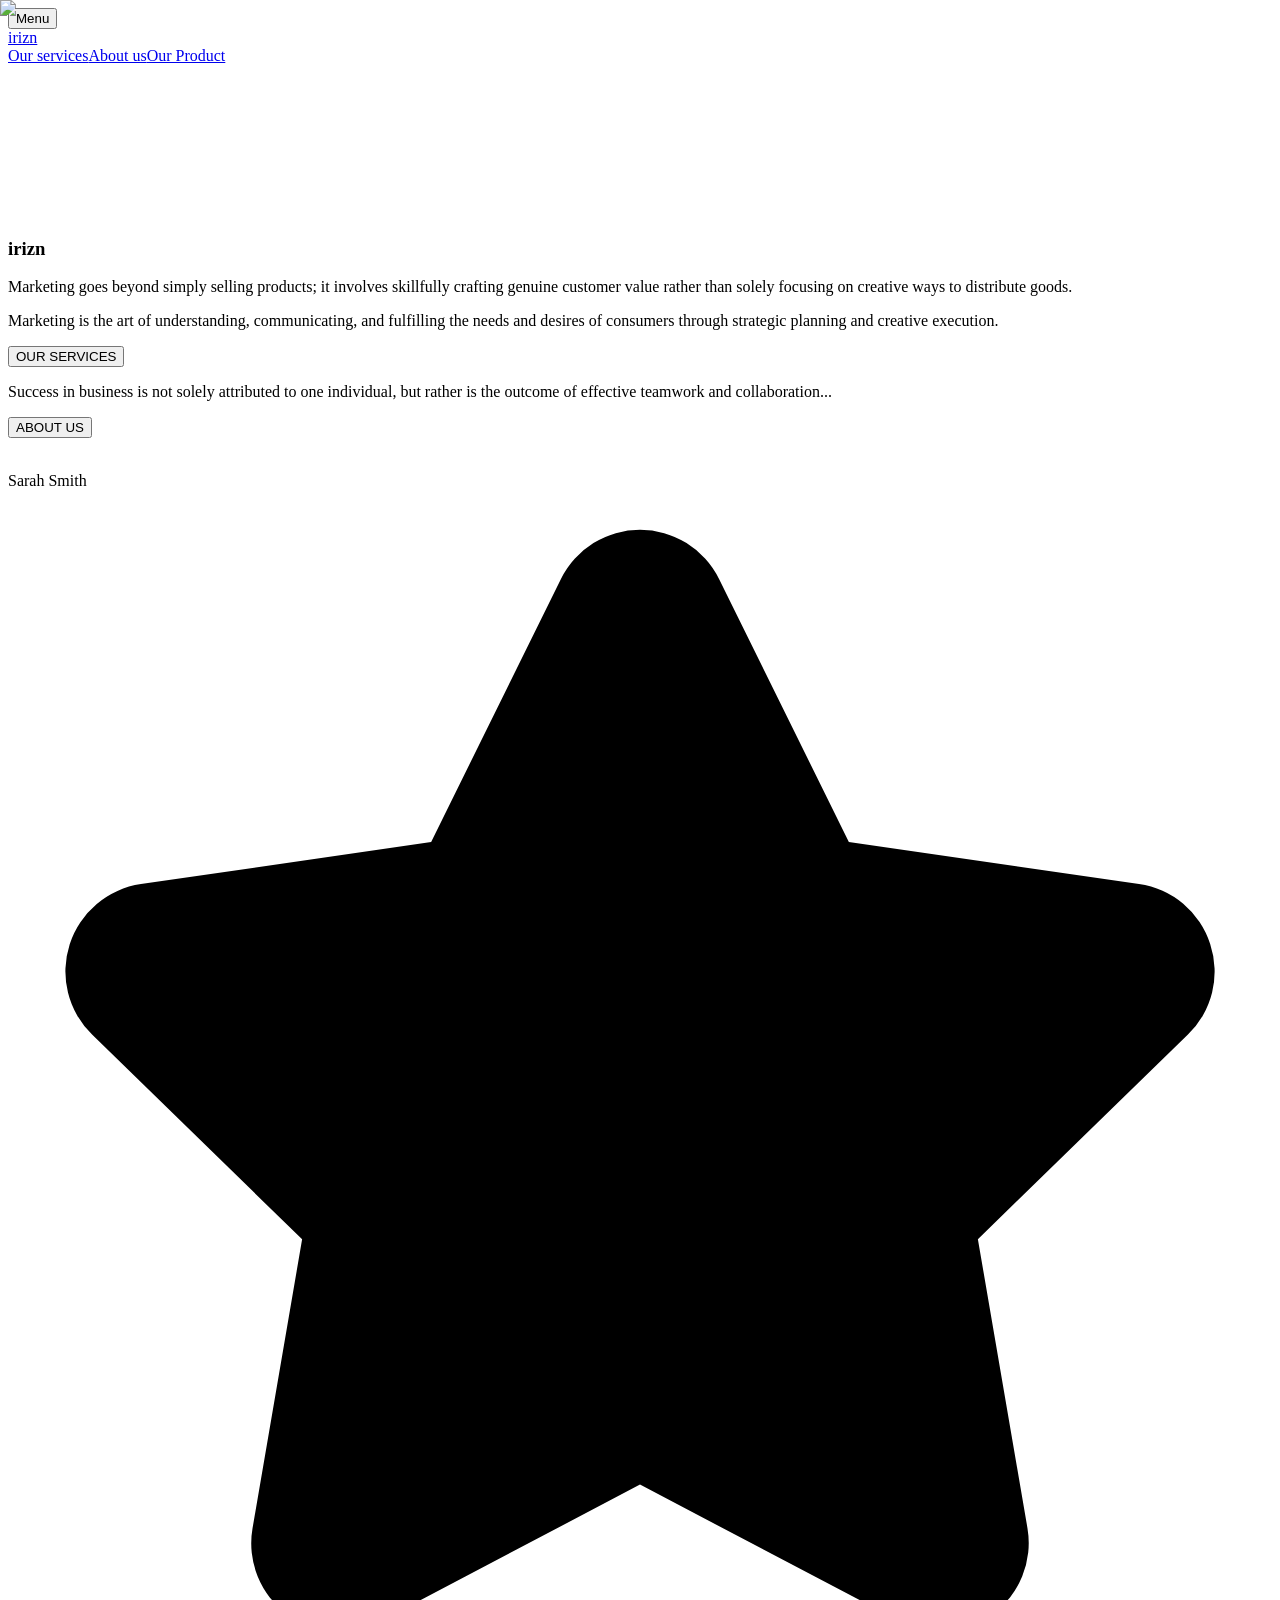
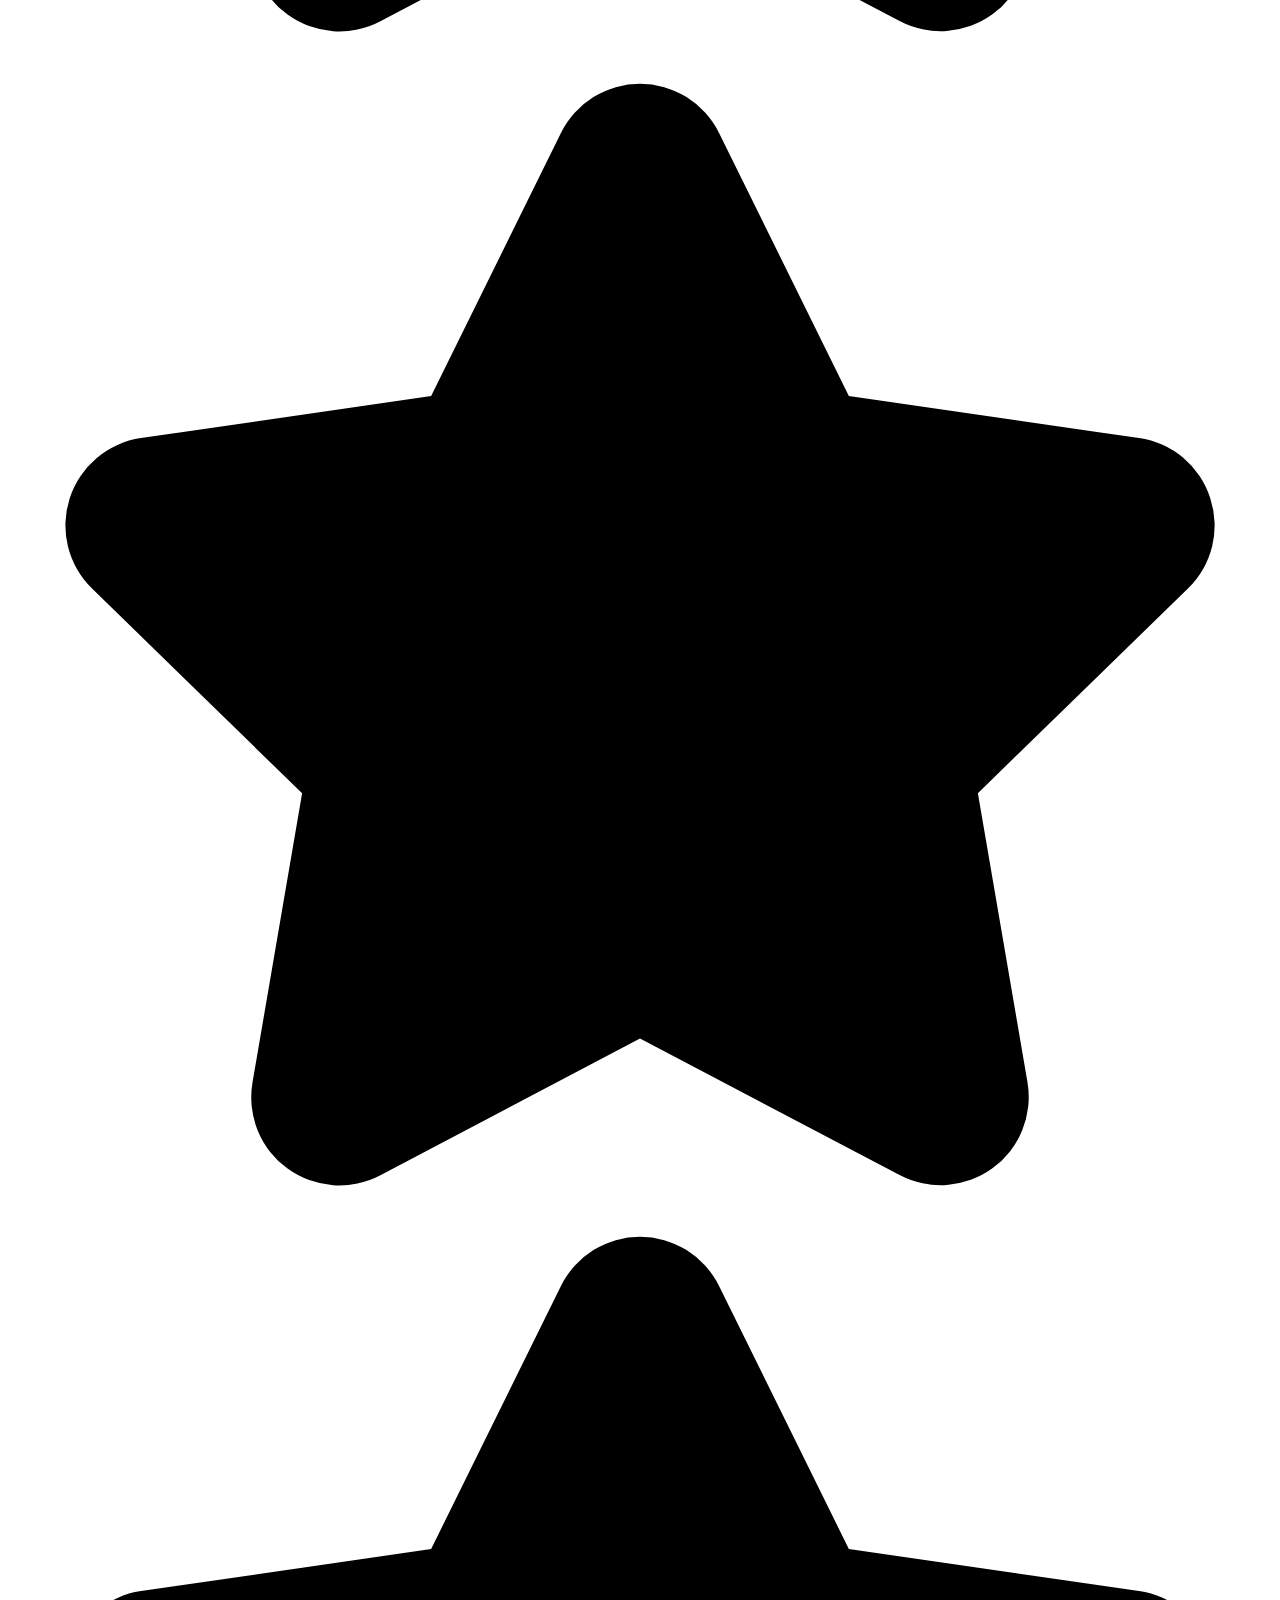
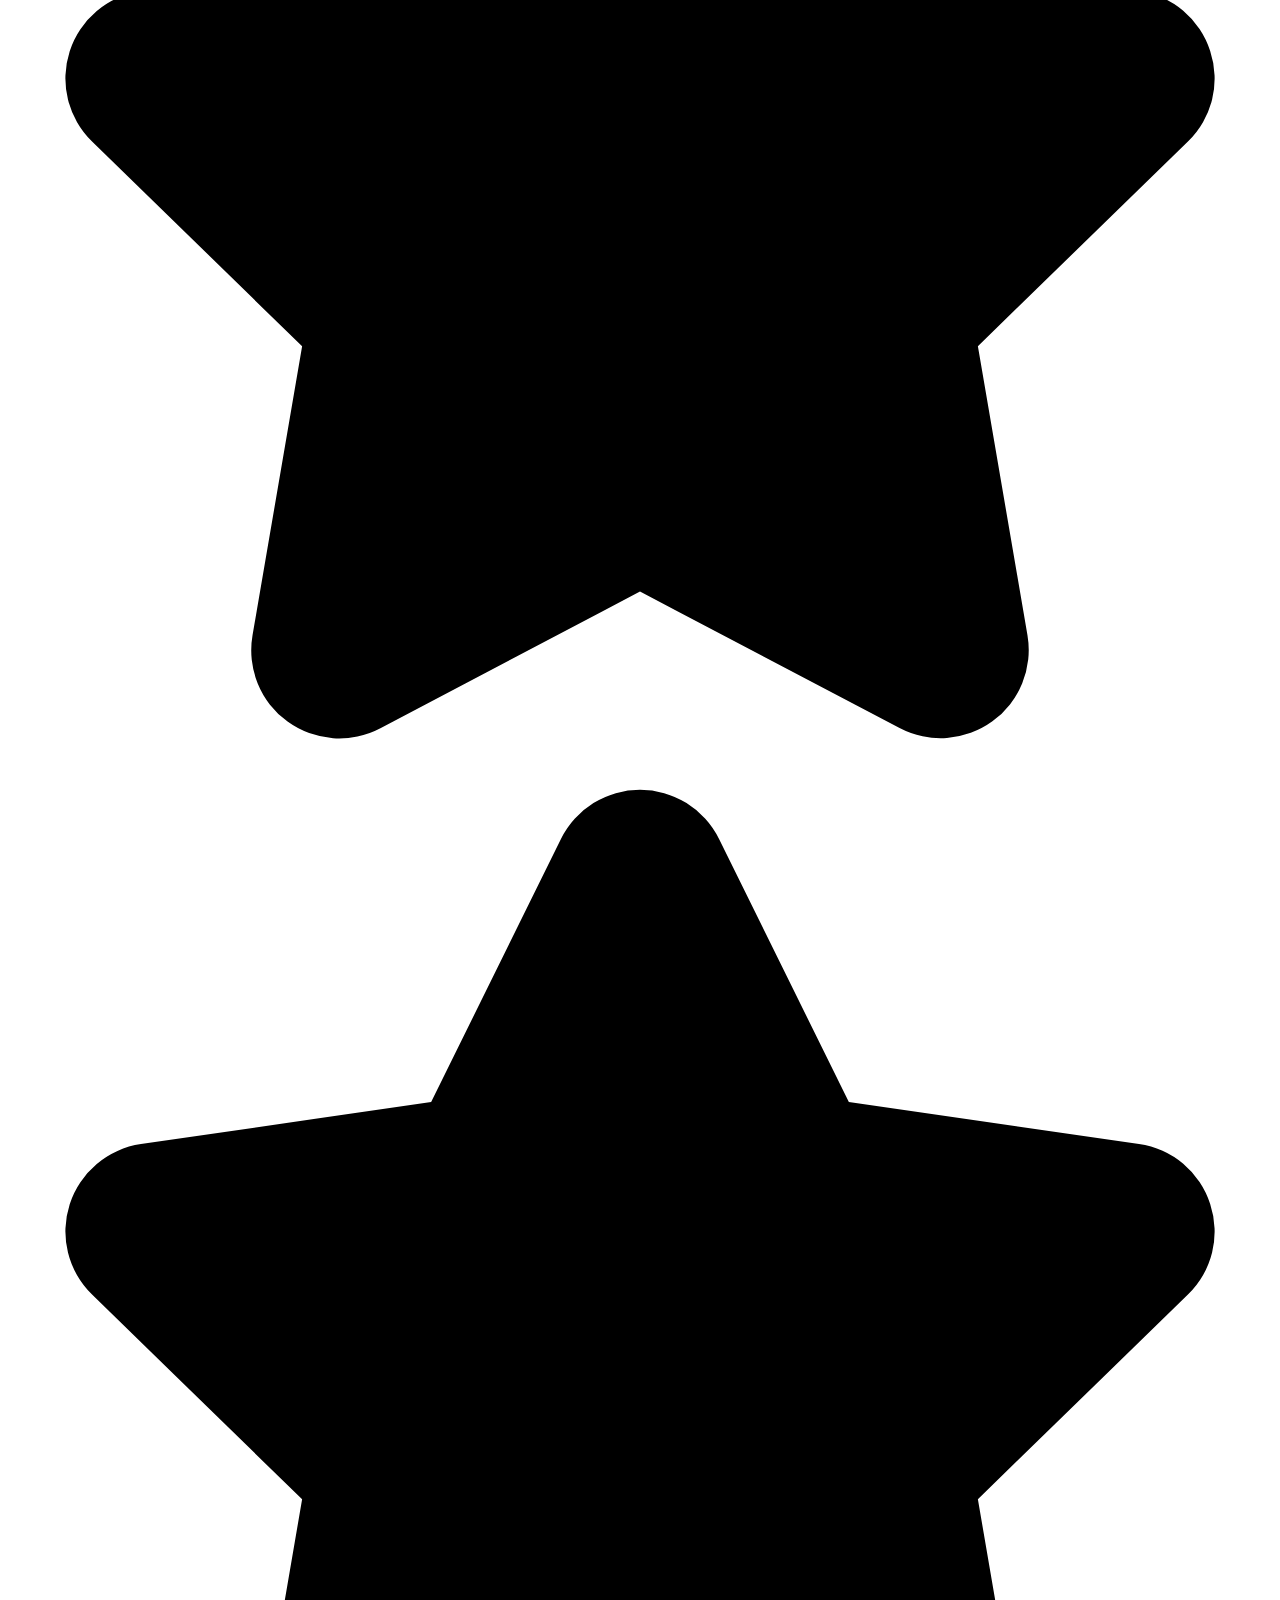
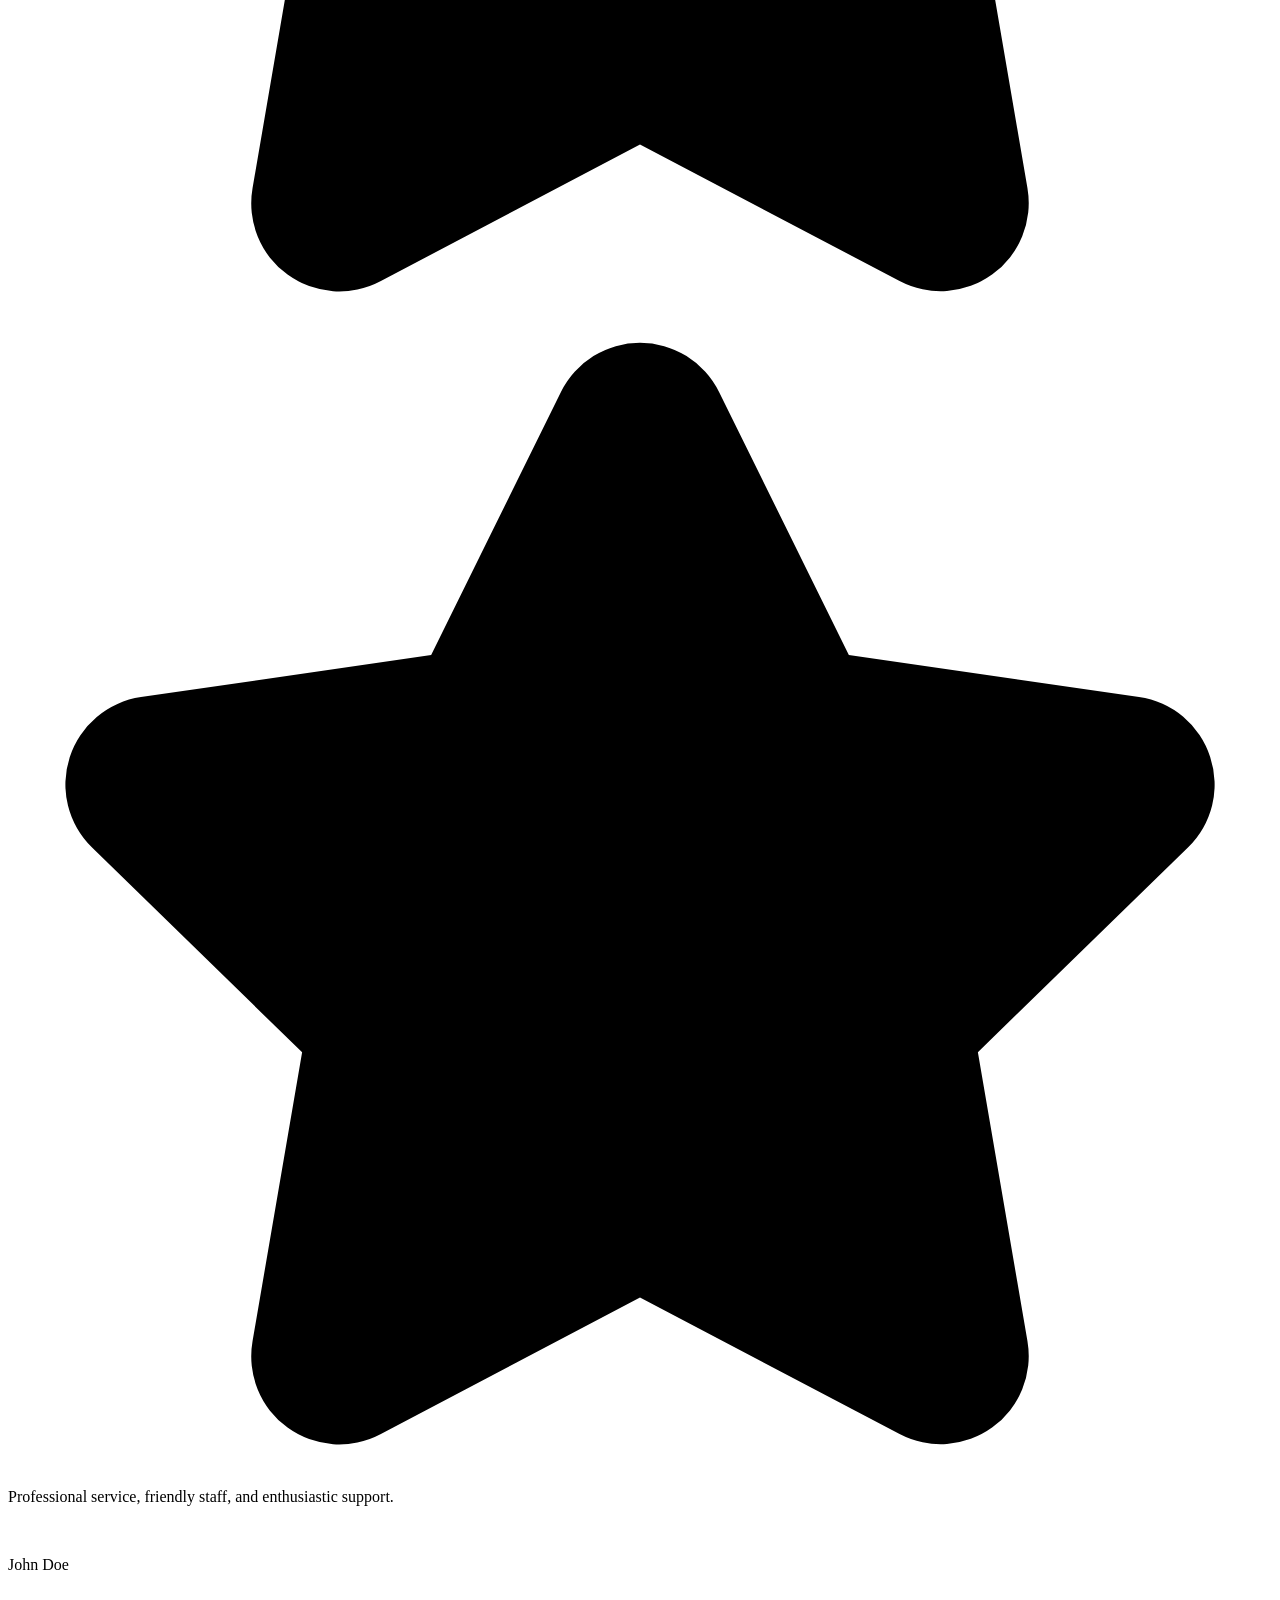
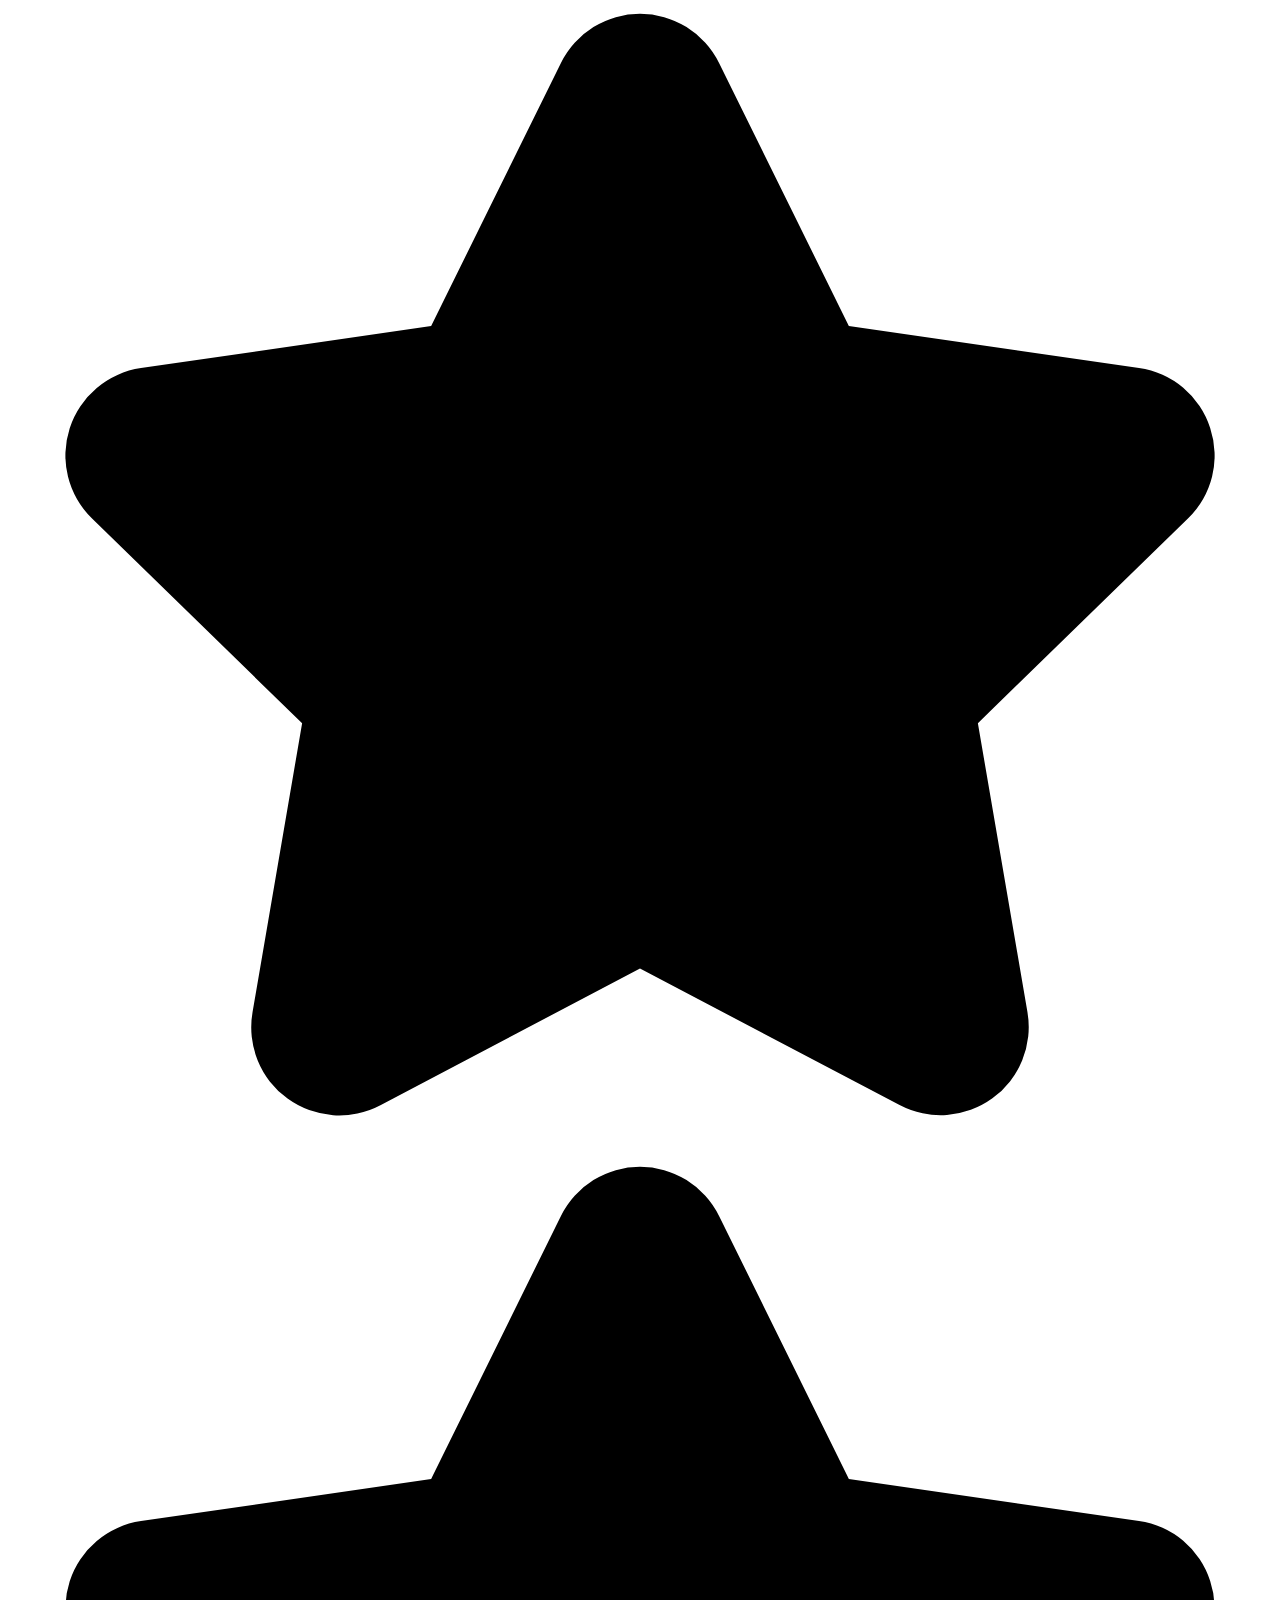
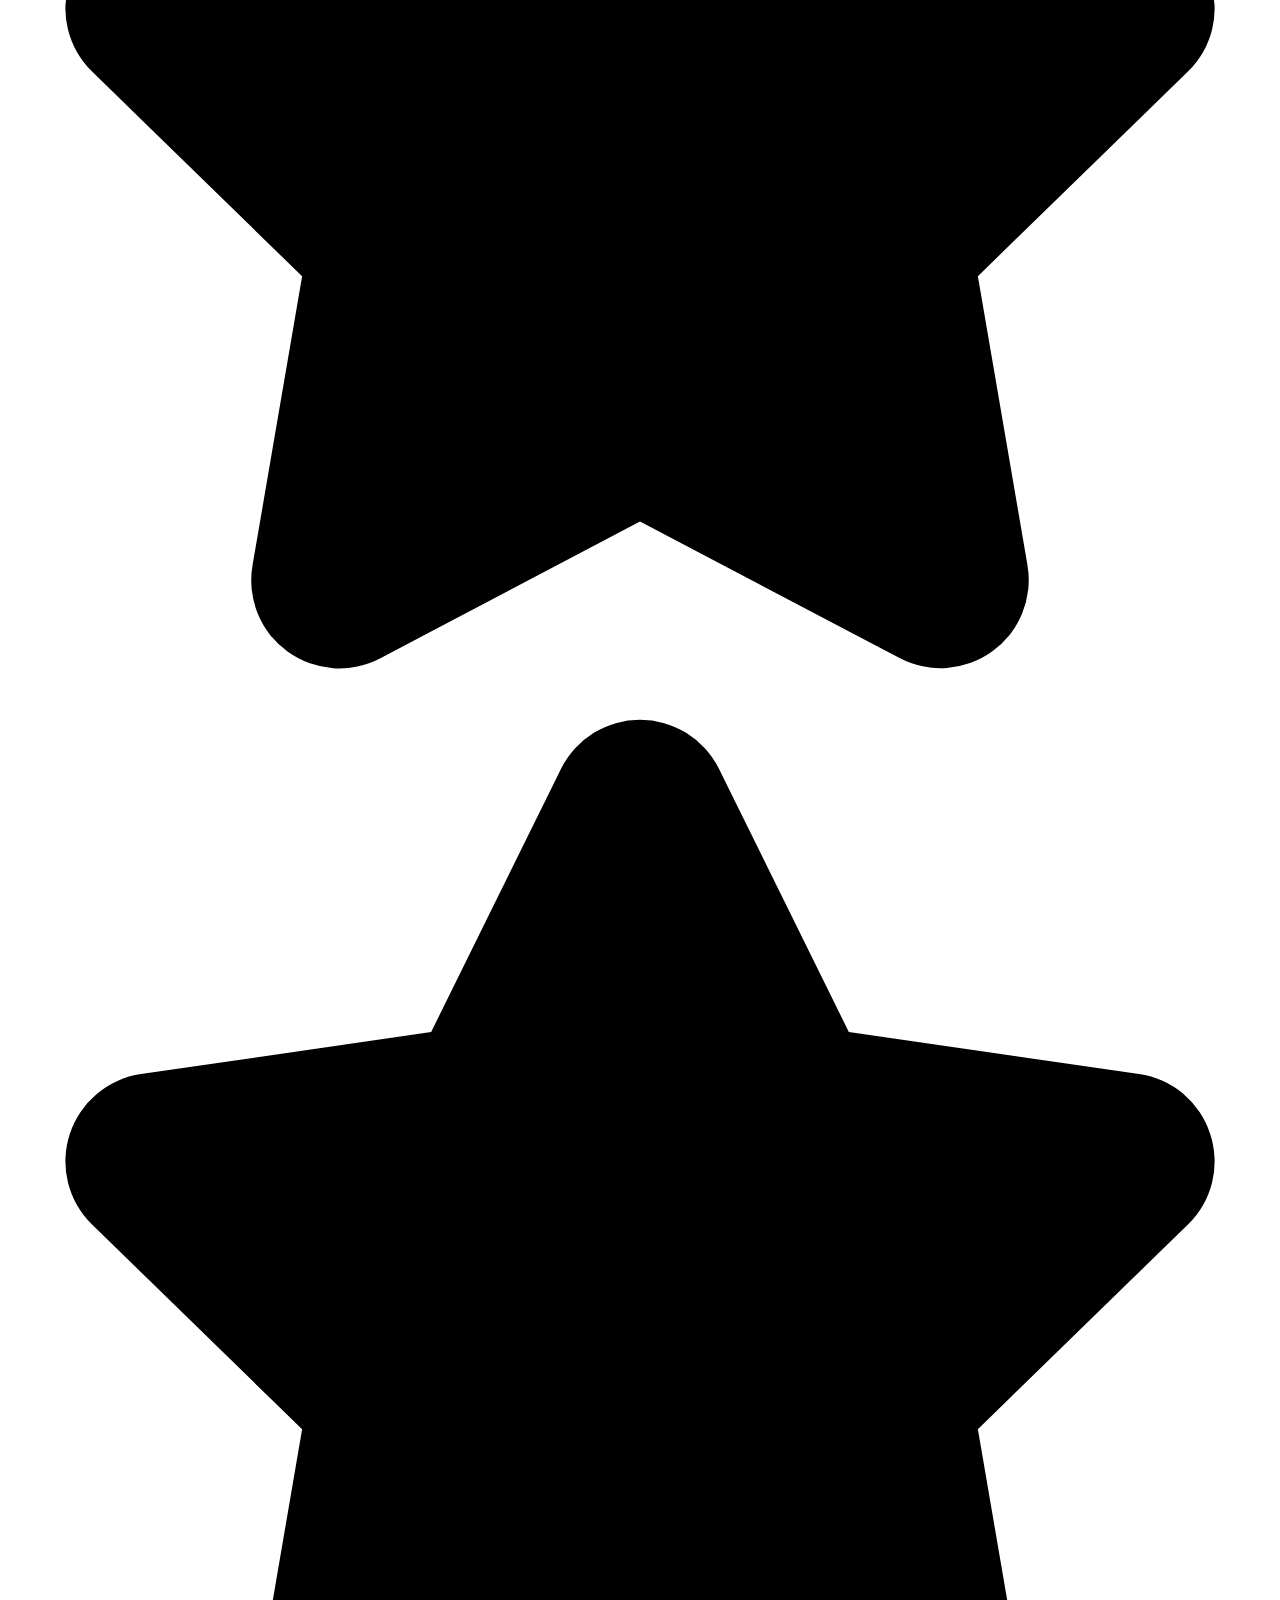
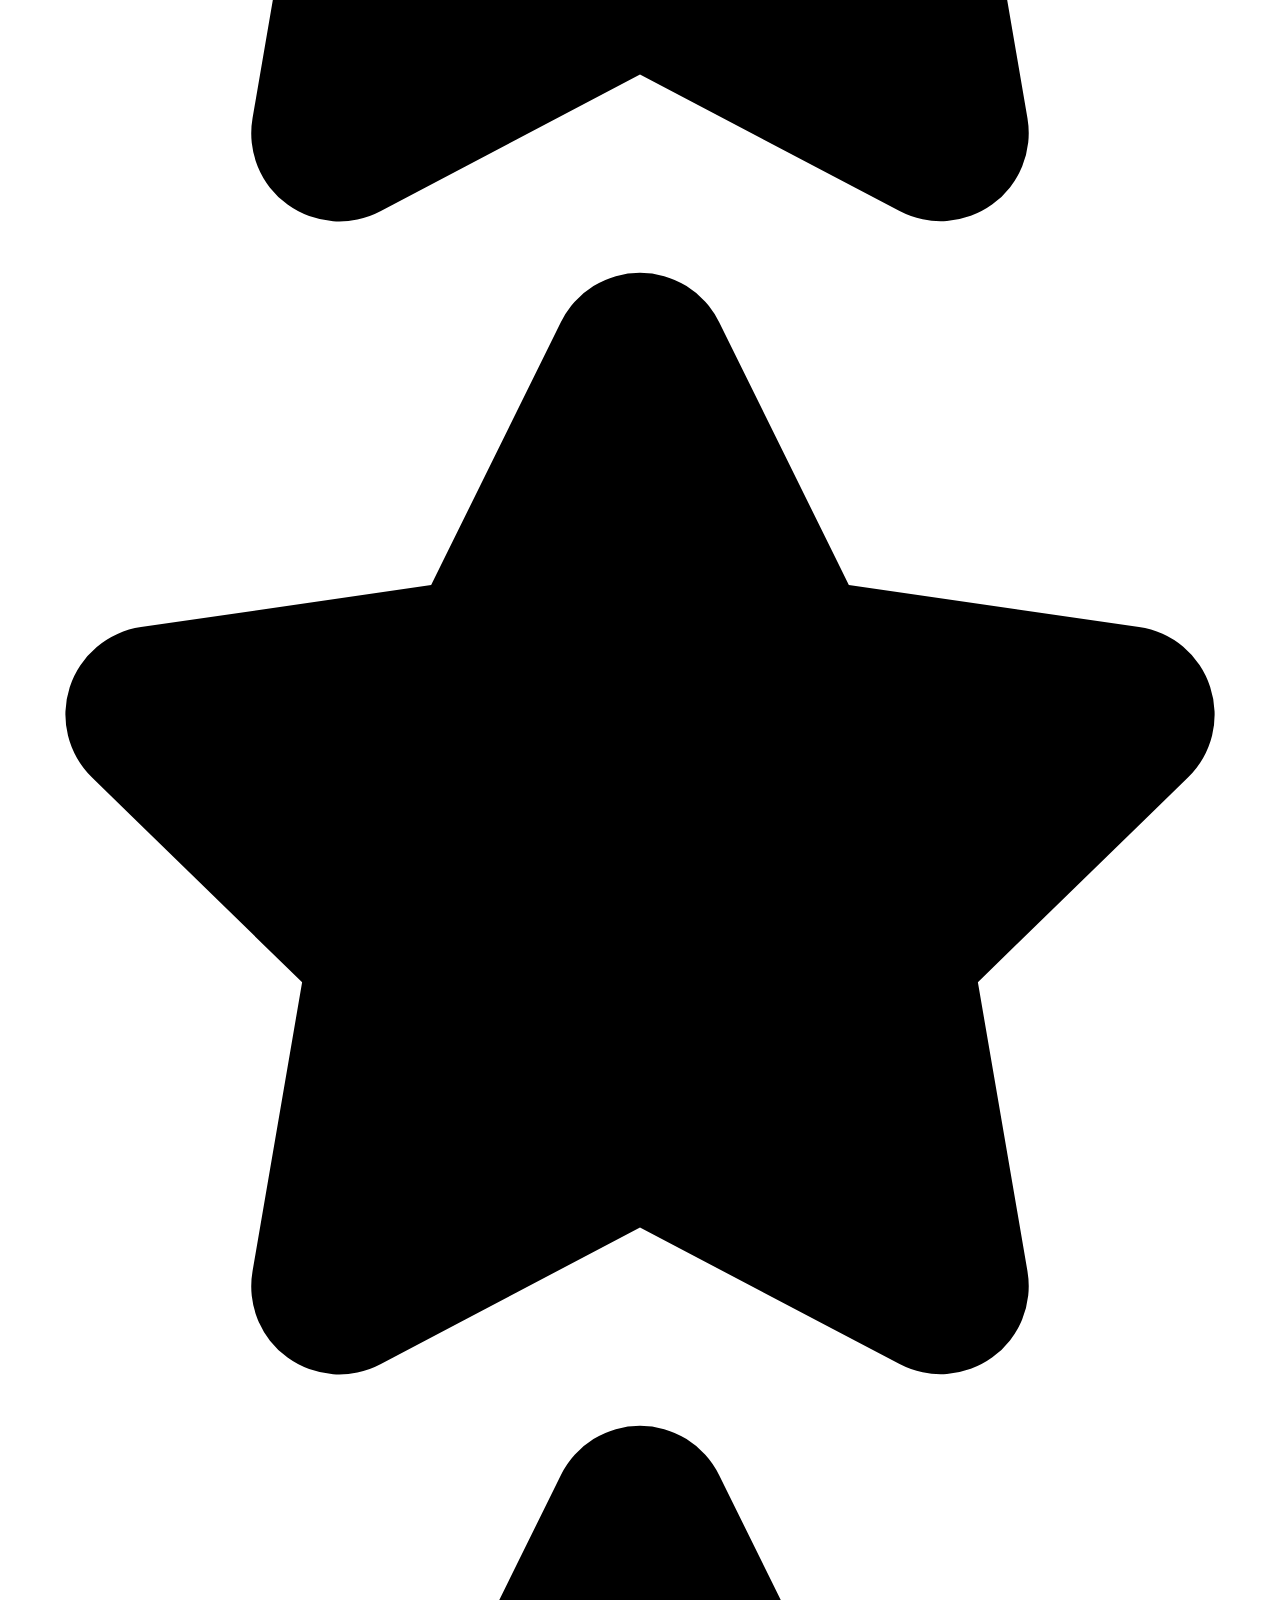
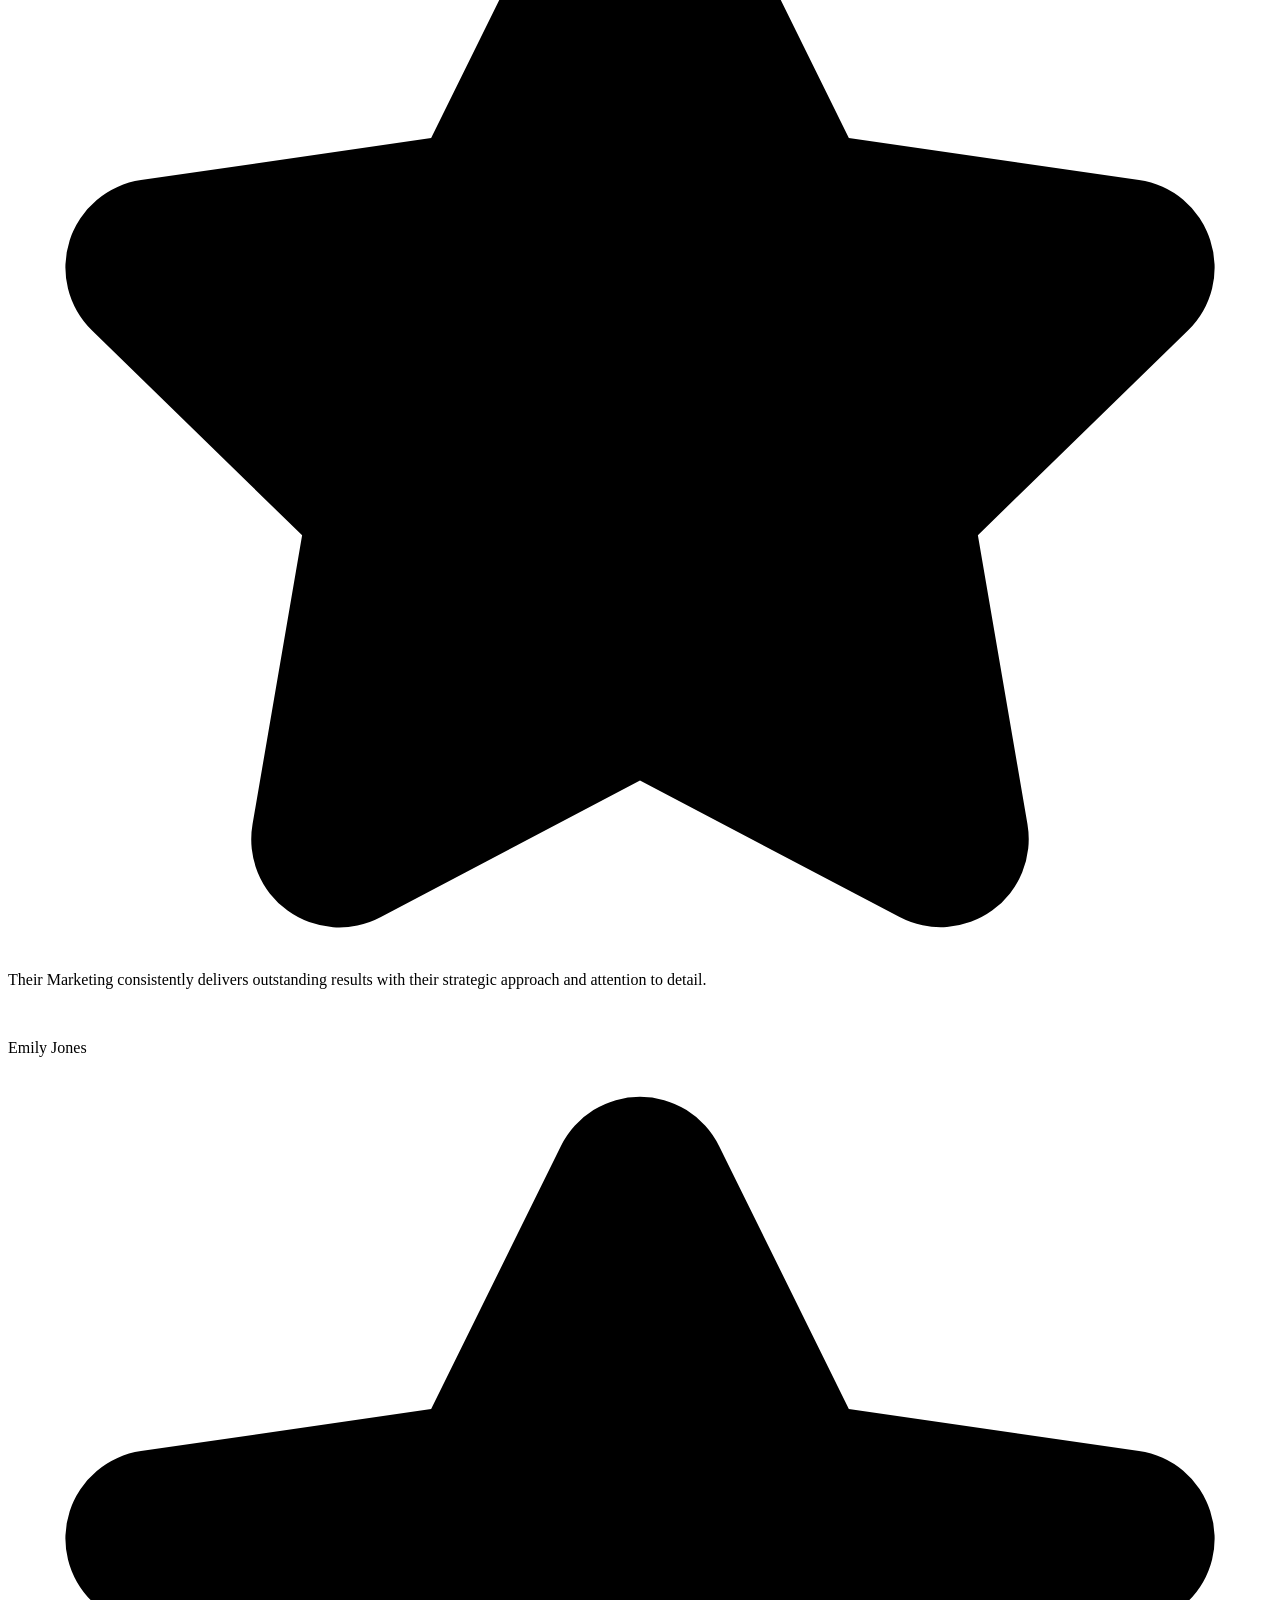
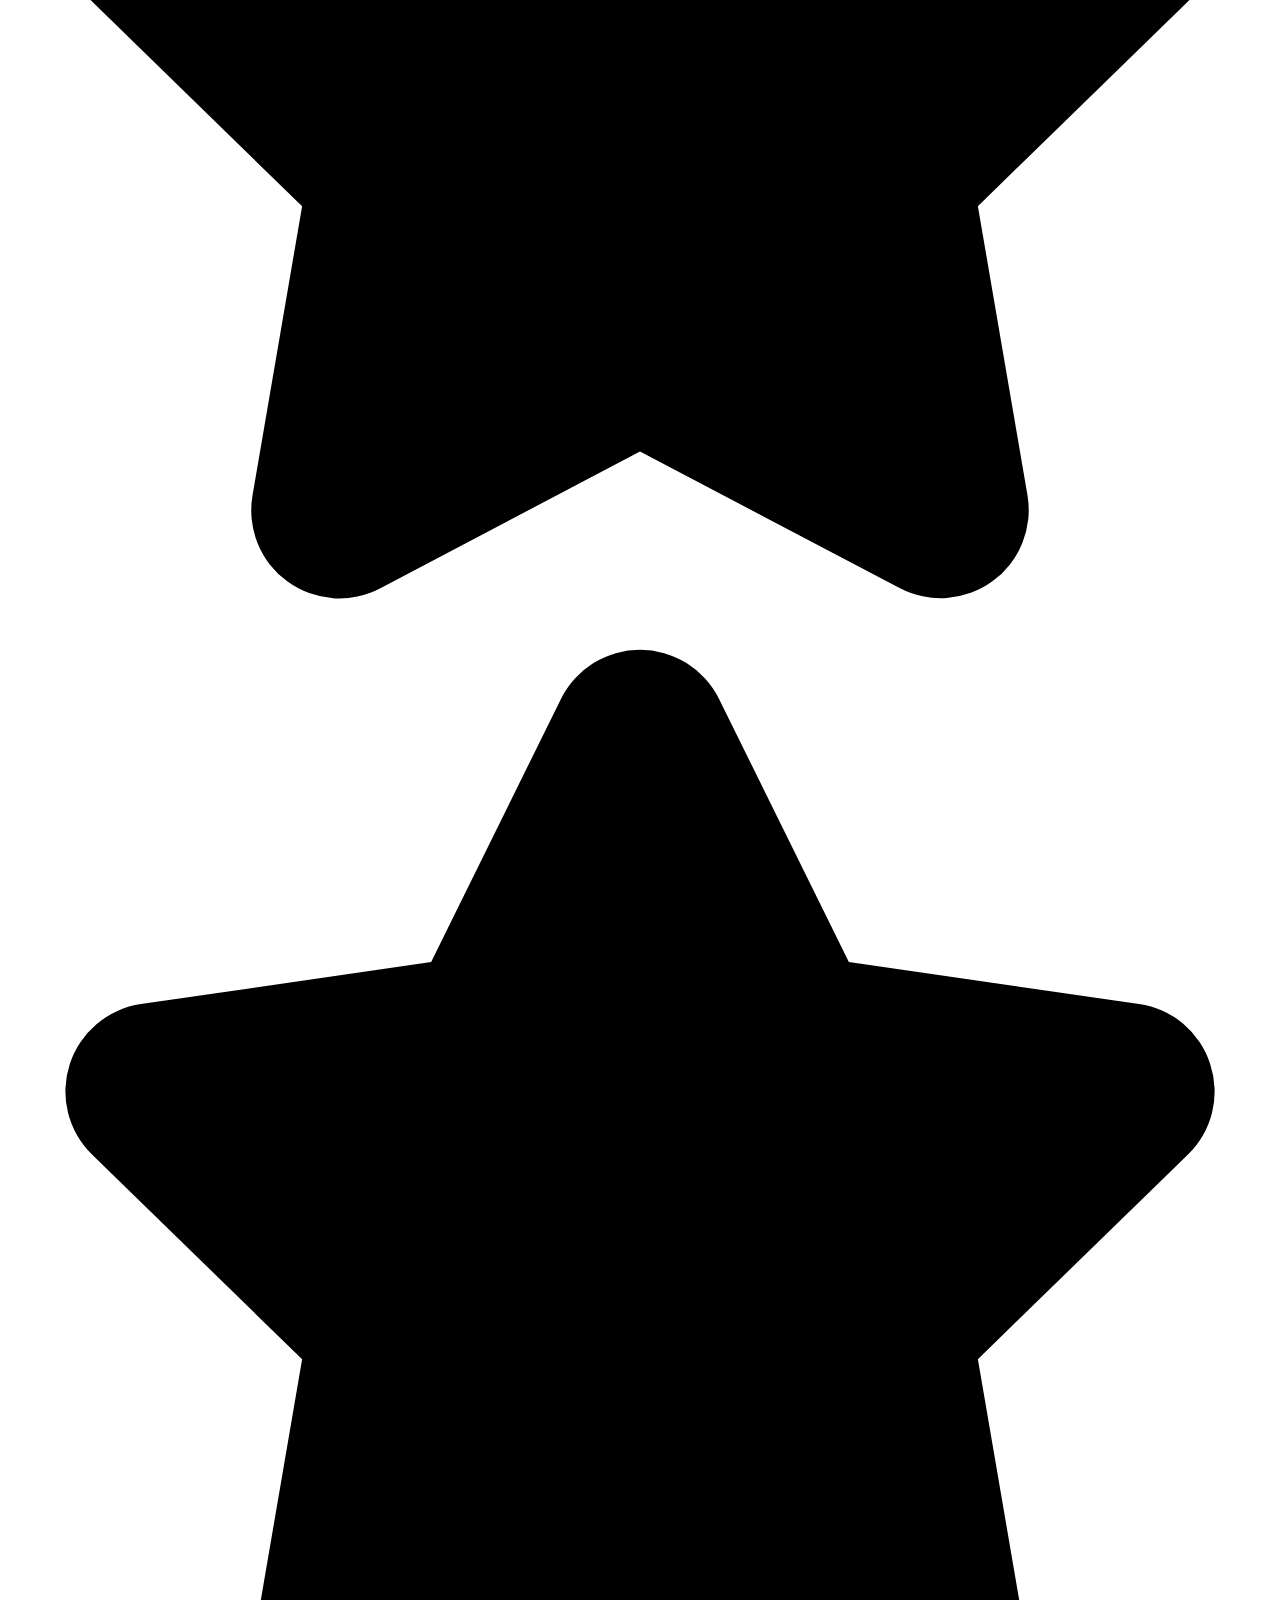
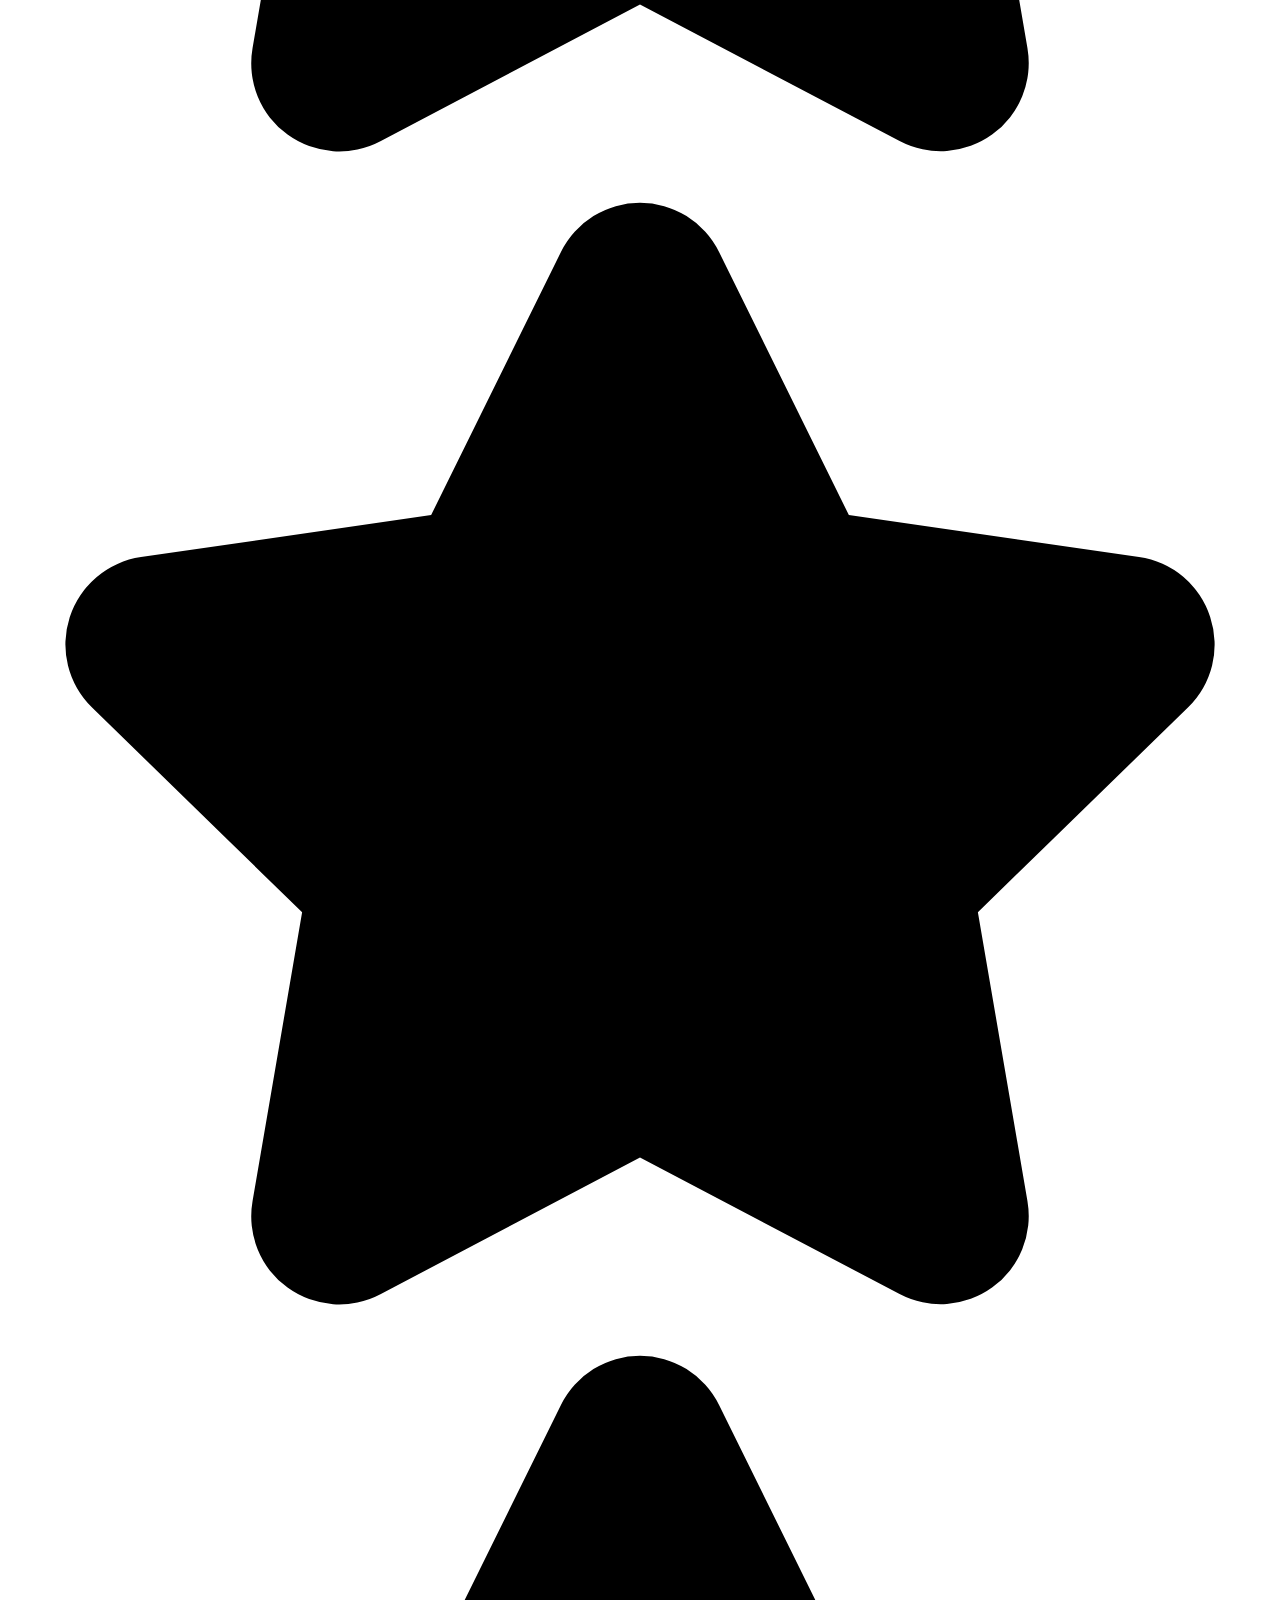
==== out/index.html @ c8e09aad "." ====
<!DOCTYPE html><html lang="en"><title>irizn</title><head><meta charSet="utf-8"/><meta name="viewport" content="width=device-width"/><meta name="next-head-count" content="2"/><meta name="facebook-domain-verification" content="sk8uciqe33iws1wmkfm86lypy146fz"/><link rel="preload" href="/_next/static/css/4e023ba758c5a53d.css" as="style"/><link rel="stylesheet" href="/_next/static/css/4e023ba758c5a53d.css" data-n-g=""/><noscript data-n-css=""></noscript><script defer="" nomodule="" src="/_next/static/chunks/polyfills-c67a75d1b6f99dc8.js"></script><script src="/_next/static/chunks/webpack-0b5d8249fb15f5f3.js" defer=""></script><script src="/_next/static/chunks/framework-2c79e2a64abdb08b.js" defer=""></script><script src="/_next/static/chunks/main-5bbaeb46d0c16426.js" defer=""></script><script src="/_next/static/chunks/pages/_app-2c22dee1dd5e9bb1.js" defer=""></script><script src="/_next/static/chunks/675-d74e93f3c57acbe8.js" defer=""></script><script src="/_next/static/chunks/pages/index-0190ae55d2b96e46.js" defer=""></script><script src="/_next/static/IbseE9HAHDRgUNV5VcyTJ/_buildManifest.js" defer=""></script><script src="/_next/static/IbseE9HAHDRgUNV5VcyTJ/_ssgManifest.js" defer=""></script></head><body><div id="__next"><header class="sticky top-0 left-0 z-50 w-full"><div class="sticky bg-white" data-headlessui-state=""><div class="px-6 mx-auto shadow max-w-screen lg:px-16"><div class="flex items-center justify-between py-4"><div class="lg:hidden"><button type="button" aria-expanded="false" data-headlessui-state=""><span href="#" class="text-primary hover:underline">Menu</span></button></div><div class="flex items-center justify-start gap-10 lg:flex-1 lg:w-0"><a class="uppercase" href="/">irizn</a><nav class="hidden space-x-10 lg:flex"><a class="text-primary hover:underline" href="/our-services/">Our services</a><a class="text-primary hover:underline" href="/about/">About us</a><a class="text-primary hover:underline" href="/our-product/">Our Product</a></nav></div></div></div></div></header><main><div><div class="relative w-full h-screen"><video class="brightness-90" autoplay="" muted="" loop=""><source src="/video/video-1.mp4" type="video/mp4"/></video><div class="absolute inset-0 flex items-center justify-center"><div class="w-full sm:w-[500px] flex justify-center items-center flex-col lg:gap-9 gap-4"><h3 class="text-white uppercase text-heading">irizn</h3><p class="leading-6 text-center text-white">Marketing goes beyond simply selling products; it involves skillfully crafting genuine customer value rather than solely focusing on creative ways to distribute goods.</p></div></div></div><div class="relative w-full min-h-screen"><div class="absolute inset-0"><img alt="irizn" src="/image/banners/banner-1.jpg" decoding="async" data-nimg="fill" class="object-cover object-top w-full h-full -z-10 brightness-[0.9]" loading="lazy" style="position:absolute;height:100%;width:100%;left:0;top:0;right:0;bottom:0;color:transparent"/></div><div class="absolute inset-0 flex"><div class="flex-1 w-full"><div class="flex items-center justify-center w-full h-full px-8 pt-16 lg:px-6 sm:p-16"><div class="w-full sm:w-[600px] flex justify-center items-center lg:text-start text-center flex-col gap-9"><p class="px-8 text-2xl text-center text-white sm:px-0">Marketing is the art of understanding, communicating, and fulfilling the needs and desires of consumers through strategic planning and creative execution.</p><a class="block text-white tracking-[1px] w-fit pb-2" href="/our-services/"><button class="btn btn-primary w-fit">OUR SERVICES</button></a></div></div></div></div></div><div class="relative w-full min-h-screen"><div class="absolute inset-0"><img alt="irizn" src="/image/banners/banner-2.jpg" decoding="async" data-nimg="fill" class="object-cover object-center w-full h-full -z-10 brightness-[0.95]" loading="lazy" style="position:absolute;height:100%;width:100%;left:0;top:0;right:0;bottom:0;color:transparent"/></div><div class="absolute inset-0 flex"><div class="flex-1 w-full"><div class="flex items-center justify-center w-full h-full px-8 pt-16 lg:px-6 sm:p-16"><div class="w-full sm:w-[600px] flex justify-center items-center lg:text-start text-center flex-col gap-9"><p class="px-8 text-2xl text-center text-white sm:px-0">Success in business is not solely attributed to one individual, but rather is the outcome of effective teamwork and collaboration...</p><a class="block text-white tracking-[1px] w-fit pb-2" href="/about/"><button class="btn btn-primary w-fit">ABOUT US</button></a></div></div></div></div></div><div class="px-[21px] lg:py-16 lg:px-14 py-10"><div class="grid grid-cols-1 gap-6 sm:grid-cols-2 lg:grid-cols-5 md:grid-cols-3"><div class="flex flex-col items-center p-5 border border-solid border-[#5d92ff] rounded-lg gap-2.5"><img src="/image/users/user-1.png" alt="" class="w-[130px] h-[130px] rounded-[50%] object-cover object-top"/><p class="text-lg">Sarah Smith</p><div class="flex gap-1"><svg class="w-5 h-5 text-yellow-300" aria-hidden="true" xmlns="http://www.w3.org/2000/svg" fill="currentColor" viewBox="0 0 22 20"><path d="M20.924 7.625a1.523 1.523 0 0 0-1.238-1.044l-5.051-.734-2.259-4.577a1.534 1.534 0 0 0-2.752 0L7.365 5.847l-5.051.734A1.535 1.535 0 0 0 1.463 9.2l3.656 3.563-.863 5.031a1.532 1.532 0 0 0 2.226 1.616L11 17.033l4.518 2.375a1.534 1.534 0 0 0 2.226-1.617l-.863-5.03L20.537 9.2a1.523 1.523 0 0 0 .387-1.575Z"></path></svg><svg class="w-5 h-5 text-yellow-300" aria-hidden="true" xmlns="http://www.w3.org/2000/svg" fill="currentColor" viewBox="0 0 22 20"><path d="M20.924 7.625a1.523 1.523 0 0 0-1.238-1.044l-5.051-.734-2.259-4.577a1.534 1.534 0 0 0-2.752 0L7.365 5.847l-5.051.734A1.535 1.535 0 0 0 1.463 9.2l3.656 3.563-.863 5.031a1.532 1.532 0 0 0 2.226 1.616L11 17.033l4.518 2.375a1.534 1.534 0 0 0 2.226-1.617l-.863-5.03L20.537 9.2a1.523 1.523 0 0 0 .387-1.575Z"></path></svg><svg class="w-5 h-5 text-yellow-300" aria-hidden="true" xmlns="http://www.w3.org/2000/svg" fill="currentColor" viewBox="0 0 22 20"><path d="M20.924 7.625a1.523 1.523 0 0 0-1.238-1.044l-5.051-.734-2.259-4.577a1.534 1.534 0 0 0-2.752 0L7.365 5.847l-5.051.734A1.535 1.535 0 0 0 1.463 9.2l3.656 3.563-.863 5.031a1.532 1.532 0 0 0 2.226 1.616L11 17.033l4.518 2.375a1.534 1.534 0 0 0 2.226-1.617l-.863-5.03L20.537 9.2a1.523 1.523 0 0 0 .387-1.575Z"></path></svg><svg class="w-5 h-5 text-yellow-300" aria-hidden="true" xmlns="http://www.w3.org/2000/svg" fill="currentColor" viewBox="0 0 22 20"><path d="M20.924 7.625a1.523 1.523 0 0 0-1.238-1.044l-5.051-.734-2.259-4.577a1.534 1.534 0 0 0-2.752 0L7.365 5.847l-5.051.734A1.535 1.535 0 0 0 1.463 9.2l3.656 3.563-.863 5.031a1.532 1.532 0 0 0 2.226 1.616L11 17.033l4.518 2.375a1.534 1.534 0 0 0 2.226-1.617l-.863-5.03L20.537 9.2a1.523 1.523 0 0 0 .387-1.575Z"></path></svg><svg class="w-5 h-5 text-yellow-300" aria-hidden="true" xmlns="http://www.w3.org/2000/svg" fill="currentColor" viewBox="0 0 22 20"><path d="M20.924 7.625a1.523 1.523 0 0 0-1.238-1.044l-5.051-.734-2.259-4.577a1.534 1.534 0 0 0-2.752 0L7.365 5.847l-5.051.734A1.535 1.535 0 0 0 1.463 9.2l3.656 3.563-.863 5.031a1.532 1.532 0 0 0 2.226 1.616L11 17.033l4.518 2.375a1.534 1.534 0 0 0 2.226-1.617l-.863-5.03L20.537 9.2a1.523 1.523 0 0 0 .387-1.575Z"></path></svg></div><p class="leading-6 text-center break-words">Professional service, friendly staff, and enthusiastic support.</p></div><div class="flex flex-col items-center p-5 border border-solid border-[#5d92ff] rounded-lg gap-2.5"><img src="/image/users/user-2.png" alt="" class="w-[130px] h-[130px] rounded-[50%] object-cover object-top"/><p class="text-lg">John Doe</p><div class="flex gap-1"><svg class="w-5 h-5 text-yellow-300" aria-hidden="true" xmlns="http://www.w3.org/2000/svg" fill="currentColor" viewBox="0 0 22 20"><path d="M20.924 7.625a1.523 1.523 0 0 0-1.238-1.044l-5.051-.734-2.259-4.577a1.534 1.534 0 0 0-2.752 0L7.365 5.847l-5.051.734A1.535 1.535 0 0 0 1.463 9.2l3.656 3.563-.863 5.031a1.532 1.532 0 0 0 2.226 1.616L11 17.033l4.518 2.375a1.534 1.534 0 0 0 2.226-1.617l-.863-5.03L20.537 9.2a1.523 1.523 0 0 0 .387-1.575Z"></path></svg><svg class="w-5 h-5 text-yellow-300" aria-hidden="true" xmlns="http://www.w3.org/2000/svg" fill="currentColor" viewBox="0 0 22 20"><path d="M20.924 7.625a1.523 1.523 0 0 0-1.238-1.044l-5.051-.734-2.259-4.577a1.534 1.534 0 0 0-2.752 0L7.365 5.847l-5.051.734A1.535 1.535 0 0 0 1.463 9.2l3.656 3.563-.863 5.031a1.532 1.532 0 0 0 2.226 1.616L11 17.033l4.518 2.375a1.534 1.534 0 0 0 2.226-1.617l-.863-5.03L20.537 9.2a1.523 1.523 0 0 0 .387-1.575Z"></path></svg><svg class="w-5 h-5 text-yellow-300" aria-hidden="true" xmlns="http://www.w3.org/2000/svg" fill="currentColor" viewBox="0 0 22 20"><path d="M20.924 7.625a1.523 1.523 0 0 0-1.238-1.044l-5.051-.734-2.259-4.577a1.534 1.534 0 0 0-2.752 0L7.365 5.847l-5.051.734A1.535 1.535 0 0 0 1.463 9.2l3.656 3.563-.863 5.031a1.532 1.532 0 0 0 2.226 1.616L11 17.033l4.518 2.375a1.534 1.534 0 0 0 2.226-1.617l-.863-5.03L20.537 9.2a1.523 1.523 0 0 0 .387-1.575Z"></path></svg><svg class="w-5 h-5 text-yellow-300" aria-hidden="true" xmlns="http://www.w3.org/2000/svg" fill="currentColor" viewBox="0 0 22 20"><path d="M20.924 7.625a1.523 1.523 0 0 0-1.238-1.044l-5.051-.734-2.259-4.577a1.534 1.534 0 0 0-2.752 0L7.365 5.847l-5.051.734A1.535 1.535 0 0 0 1.463 9.2l3.656 3.563-.863 5.031a1.532 1.532 0 0 0 2.226 1.616L11 17.033l4.518 2.375a1.534 1.534 0 0 0 2.226-1.617l-.863-5.03L20.537 9.2a1.523 1.523 0 0 0 .387-1.575Z"></path></svg><svg class="w-5 h-5 text-yellow-300" aria-hidden="true" xmlns="http://www.w3.org/2000/svg" fill="currentColor" viewBox="0 0 22 20"><path d="M20.924 7.625a1.523 1.523 0 0 0-1.238-1.044l-5.051-.734-2.259-4.577a1.534 1.534 0 0 0-2.752 0L7.365 5.847l-5.051.734A1.535 1.535 0 0 0 1.463 9.2l3.656 3.563-.863 5.031a1.532 1.532 0 0 0 2.226 1.616L11 17.033l4.518 2.375a1.534 1.534 0 0 0 2.226-1.617l-.863-5.03L20.537 9.2a1.523 1.523 0 0 0 .387-1.575Z"></path></svg></div><p class="leading-6 text-center break-words">Their Marketing consistently delivers outstanding results with their strategic approach and attention to detail.</p></div><div class="flex flex-col items-center p-5 border border-solid border-[#5d92ff] rounded-lg gap-2.5"><img src="/image/users/user-3.png" alt="" class="w-[130px] h-[130px] rounded-[50%] object-cover object-top"/><p class="text-lg">Emily Jones</p><div class="flex gap-1"><svg class="w-5 h-5 text-yellow-300" aria-hidden="true" xmlns="http://www.w3.org/2000/svg" fill="currentColor" viewBox="0 0 22 20"><path d="M20.924 7.625a1.523 1.523 0 0 0-1.238-1.044l-5.051-.734-2.259-4.577a1.534 1.534 0 0 0-2.752 0L7.365 5.847l-5.051.734A1.535 1.535 0 0 0 1.463 9.2l3.656 3.563-.863 5.031a1.532 1.532 0 0 0 2.226 1.616L11 17.033l4.518 2.375a1.534 1.534 0 0 0 2.226-1.617l-.863-5.03L20.537 9.2a1.523 1.523 0 0 0 .387-1.575Z"></path></svg><svg class="w-5 h-5 text-yellow-300" aria-hidden="true" xmlns="http://www.w3.org/2000/svg" fill="currentColor" viewBox="0 0 22 20"><path d="M20.924 7.625a1.523 1.523 0 0 0-1.238-1.044l-5.051-.734-2.259-4.577a1.534 1.534 0 0 0-2.752 0L7.365 5.847l-5.051.734A1.535 1.535 0 0 0 1.463 9.2l3.656 3.563-.863 5.031a1.532 1.532 0 0 0 2.226 1.616L11 17.033l4.518 2.375a1.534 1.534 0 0 0 2.226-1.617l-.863-5.03L20.537 9.2a1.523 1.523 0 0 0 .387-1.575Z"></path></svg><svg class="w-5 h-5 text-yellow-300" aria-hidden="true" xmlns="http://www.w3.org/2000/svg" fill="currentColor" viewBox="0 0 22 20"><path d="M20.924 7.625a1.523 1.523 0 0 0-1.238-1.044l-5.051-.734-2.259-4.577a1.534 1.534 0 0 0-2.752 0L7.365 5.847l-5.051.734A1.535 1.535 0 0 0 1.463 9.2l3.656 3.563-.863 5.031a1.532 1.532 0 0 0 2.226 1.616L11 17.033l4.518 2.375a1.534 1.534 0 0 0 2.226-1.617l-.863-5.03L20.537 9.2a1.523 1.523 0 0 0 .387-1.575Z"></path></svg><svg class="w-5 h-5 text-yellow-300" aria-hidden="true" xmlns="http://www.w3.org/2000/svg" fill="currentColor" viewBox="0 0 22 20"><path d="M20.924 7.625a1.523 1.523 0 0 0-1.238-1.044l-5.051-.734-2.259-4.577a1.534 1.534 0 0 0-2.752 0L7.365 5.847l-5.051.734A1.535 1.535 0 0 0 1.463 9.2l3.656 3.563-.863 5.031a1.532 1.532 0 0 0 2.226 1.616L11 17.033l4.518 2.375a1.534 1.534 0 0 0 2.226-1.617l-.863-5.03L20.537 9.2a1.523 1.523 0 0 0 .387-1.575Z"></path></svg><svg class="w-5 h-5 text-yellow-300" aria-hidden="true" xmlns="http://www.w3.org/2000/svg" fill="currentColor" viewBox="0 0 22 20"><path d="M20.924 7.625a1.523 1.523 0 0 0-1.238-1.044l-5.051-.734-2.259-4.577a1.534 1.534 0 0 0-2.752 0L7.365 5.847l-5.051.734A1.535 1.535 0 0 0 1.463 9.2l3.656 3.563-.863 5.031a1.532 1.532 0 0 0 2.226 1.616L11 17.033l4.518 2.375a1.534 1.534 0 0 0 2.226-1.617l-.863-5.03L20.537 9.2a1.523 1.523 0 0 0 .387-1.575Z"></path></svg></div><p class="leading-6 text-center break-words">Personalized campaigns have made a significant impact on our sales growth and customer engagement.</p></div><div class="flex flex-col items-center p-5 border border-solid border-[#5d92ff] rounded-lg gap-2.5"><img src="/image/users/user-4.png" alt="" class="w-[130px] h-[130px] rounded-[50%] object-cover object-top"/><p class="text-lg">Michael Johnson</p><div class="flex gap-1"><svg class="w-5 h-5 text-yellow-300" aria-hidden="true" xmlns="http://www.w3.org/2000/svg" fill="currentColor" viewBox="0 0 22 20"><path d="M20.924 7.625a1.523 1.523 0 0 0-1.238-1.044l-5.051-.734-2.259-4.577a1.534 1.534 0 0 0-2.752 0L7.365 5.847l-5.051.734A1.535 1.535 0 0 0 1.463 9.2l3.656 3.563-.863 5.031a1.532 1.532 0 0 0 2.226 1.616L11 17.033l4.518 2.375a1.534 1.534 0 0 0 2.226-1.617l-.863-5.03L20.537 9.2a1.523 1.523 0 0 0 .387-1.575Z"></path></svg><svg class="w-5 h-5 text-yellow-300" aria-hidden="true" xmlns="http://www.w3.org/2000/svg" fill="currentColor" viewBox="0 0 22 20"><path d="M20.924 7.625a1.523 1.523 0 0 0-1.238-1.044l-5.051-.734-2.259-4.577a1.534 1.534 0 0 0-2.752 0L7.365 5.847l-5.051.734A1.535 1.535 0 0 0 1.463 9.2l3.656 3.563-.863 5.031a1.532 1.532 0 0 0 2.226 1.616L11 17.033l4.518 2.375a1.534 1.534 0 0 0 2.226-1.617l-.863-5.03L20.537 9.2a1.523 1.523 0 0 0 .387-1.575Z"></path></svg><svg class="w-5 h-5 text-yellow-300" aria-hidden="true" xmlns="http://www.w3.org/2000/svg" fill="currentColor" viewBox="0 0 22 20"><path d="M20.924 7.625a1.523 1.523 0 0 0-1.238-1.044l-5.051-.734-2.259-4.577a1.534 1.534 0 0 0-2.752 0L7.365 5.847l-5.051.734A1.535 1.535 0 0 0 1.463 9.2l3.656 3.563-.863 5.031a1.532 1.532 0 0 0 2.226 1.616L11 17.033l4.518 2.375a1.534 1.534 0 0 0 2.226-1.617l-.863-5.03L20.537 9.2a1.523 1.523 0 0 0 .387-1.575Z"></path></svg><svg class="w-5 h-5 text-yellow-300" aria-hidden="true" xmlns="http://www.w3.org/2000/svg" fill="currentColor" viewBox="0 0 22 20"><path d="M20.924 7.625a1.523 1.523 0 0 0-1.238-1.044l-5.051-.734-2.259-4.577a1.534 1.534 0 0 0-2.752 0L7.365 5.847l-5.051.734A1.535 1.535 0 0 0 1.463 9.2l3.656 3.563-.863 5.031a1.532 1.532 0 0 0 2.226 1.616L11 17.033l4.518 2.375a1.534 1.534 0 0 0 2.226-1.617l-.863-5.03L20.537 9.2a1.523 1.523 0 0 0 .387-1.575Z"></path></svg><svg class="w-5 h-5 text-yellow-300" aria-hidden="true" xmlns="http://www.w3.org/2000/svg" fill="currentColor" viewBox="0 0 22 20"><path d="M20.924 7.625a1.523 1.523 0 0 0-1.238-1.044l-5.051-.734-2.259-4.577a1.534 1.534 0 0 0-2.752 0L7.365 5.847l-5.051.734A1.535 1.535 0 0 0 1.463 9.2l3.656 3.563-.863 5.031a1.532 1.532 0 0 0 2.226 1.616L11 17.033l4.518 2.375a1.534 1.534 0 0 0 2.226-1.617l-.863-5.03L20.537 9.2a1.523 1.523 0 0 0 .387-1.575Z"></path></svg></div><p class="leading-6 text-center break-words">Their Marketing demonstrates exceptional market insight, providing invaluable guidance for our marketing efforts.</p></div><div class="flex flex-col items-center p-5 border border-solid border-[#5d92ff] rounded-lg gap-2.5"><img src="/image/users/user-5.png" alt="" class="w-[130px] h-[130px] rounded-[50%] object-cover object-top"/><p class="text-lg">Jennifer Brown</p><div class="flex gap-1"><svg class="w-5 h-5 text-yellow-300" aria-hidden="true" xmlns="http://www.w3.org/2000/svg" fill="currentColor" viewBox="0 0 22 20"><path d="M20.924 7.625a1.523 1.523 0 0 0-1.238-1.044l-5.051-.734-2.259-4.577a1.534 1.534 0 0 0-2.752 0L7.365 5.847l-5.051.734A1.535 1.535 0 0 0 1.463 9.2l3.656 3.563-.863 5.031a1.532 1.532 0 0 0 2.226 1.616L11 17.033l4.518 2.375a1.534 1.534 0 0 0 2.226-1.617l-.863-5.03L20.537 9.2a1.523 1.523 0 0 0 .387-1.575Z"></path></svg><svg class="w-5 h-5 text-yellow-300" aria-hidden="true" xmlns="http://www.w3.org/2000/svg" fill="currentColor" viewBox="0 0 22 20"><path d="M20.924 7.625a1.523 1.523 0 0 0-1.238-1.044l-5.051-.734-2.259-4.577a1.534 1.534 0 0 0-2.752 0L7.365 5.847l-5.051.734A1.535 1.535 0 0 0 1.463 9.2l3.656 3.563-.863 5.031a1.532 1.532 0 0 0 2.226 1.616L11 17.033l4.518 2.375a1.534 1.534 0 0 0 2.226-1.617l-.863-5.03L20.537 9.2a1.523 1.523 0 0 0 .387-1.575Z"></path></svg><svg class="w-5 h-5 text-yellow-300" aria-hidden="true" xmlns="http://www.w3.org/2000/svg" fill="currentColor" viewBox="0 0 22 20"><path d="M20.924 7.625a1.523 1.523 0 0 0-1.238-1.044l-5.051-.734-2.259-4.577a1.534 1.534 0 0 0-2.752 0L7.365 5.847l-5.051.734A1.535 1.535 0 0 0 1.463 9.2l3.656 3.563-.863 5.031a1.532 1.532 0 0 0 2.226 1.616L11 17.033l4.518 2.375a1.534 1.534 0 0 0 2.226-1.617l-.863-5.03L20.537 9.2a1.523 1.523 0 0 0 .387-1.575Z"></path></svg><svg class="w-5 h-5 text-yellow-300" aria-hidden="true" xmlns="http://www.w3.org/2000/svg" fill="currentColor" viewBox="0 0 22 20"><path d="M20.924 7.625a1.523 1.523 0 0 0-1.238-1.044l-5.051-.734-2.259-4.577a1.534 1.534 0 0 0-2.752 0L7.365 5.847l-5.051.734A1.535 1.535 0 0 0 1.463 9.2l3.656 3.563-.863 5.031a1.532 1.532 0 0 0 2.226 1.616L11 17.033l4.518 2.375a1.534 1.534 0 0 0 2.226-1.617l-.863-5.03L20.537 9.2a1.523 1.523 0 0 0 .387-1.575Z"></path></svg><svg class="w-5 h-5 text-gray-300" aria-hidden="true" xmlns="http://www.w3.org/2000/svg" fill="currentColor" viewBox="0 0 22 20"><path d="M20.924 7.625a1.523 1.523 0 0 0-1.238-1.044l-5.051-.734-2.259-4.577a1.534 1.534 0 0 0-2.752 0L7.365 5.847l-5.051.734A1.535 1.535 0 0 0 1.463 9.2l3.656 3.563-.863 5.031a1.532 1.532 0 0 0 2.226 1.616L11 17.033l4.518 2.375a1.534 1.534 0 0 0 2.226-1.617l-.863-5.03L20.537 9.2a1.523 1.523 0 0 0 .387-1.575Z"></path></svg></div><p class="leading-6 text-center break-words">Highly skilled and dedicated team providing diverse and effective marketing solutions for businesses.</p></div></div></div></div></main><div class="flex flex-col-reverse lg:flex-row"><div class="w-full lg:w-1/2 px-10 sm:px-12 lg:py-[60px] py-[30px] bg-[#1C2121] text-white"><div class="grid grid-cols-3 gap-5"><span class="text-lg text-center cursor-pointer lg:text-left">Contact us</span><a class="text-lg text-center lg:text-left" href="/terms-of-use/">Terms of use</a><a class="text-lg text-center lg:text-left" href="/privacy-policy/">Privacy policy</a><span class="text-lg text-center cursor-pointer lg:text-left">Delivery Information</span><span class="text-lg text-center cursor-pointer lg:text-left">Returns &amp; Exchanges</span><span class="text-lg text-center cursor-pointer lg:text-left">Refund policy</span><div class="flex justify-center col-span-3 gap-4 mt-1 lg:justify-start"><a target="_blank" href="https://www.facebook.com/fegcosmeticsmiddleeast"><img src="/image/icon/facebook.jpeg" alt="" width="30" class="rounded"/></a><a target="_blank" href="https://www.instagram.com/fegpluseyelashofficial"><img src="/image/icon/instagram.jpeg" alt="" width="30" class="rounded"/></a><a target="_blank" href="https://middleeast.fegbeauty.com"><img src="/image/icon/global.jpeg" alt="" width="30" class="rounded"/></a></div></div></div><div class="flex-col flex-1 w-full gap-5 px-10 bg-black sm:px-28 lg:w-1/2 lg:py-0 py-14 flex-center"><p class="lg:w-[100%] text-heading text-2xl text-white text-center mb-1">With over 5 years of expertise, IRIZN has successfully engaged and collaborated with over 25,000 clients, yielding numerous impactful marketing outcomes.</p><a class="block tracking-[1px] w-fit pb-2" href="/about/"><button class="btn btn-white w-fit">ABOUT US</button></a></div></div></div><script id="__NEXT_DATA__" type="application/json">{"props":{"pageProps":{}},"page":"/","query":{},"buildId":"IbseE9HAHDRgUNV5VcyTJ","nextExport":true,"autoExport":true,"isFallback":false,"scriptLoader":[]}</script></body></html>
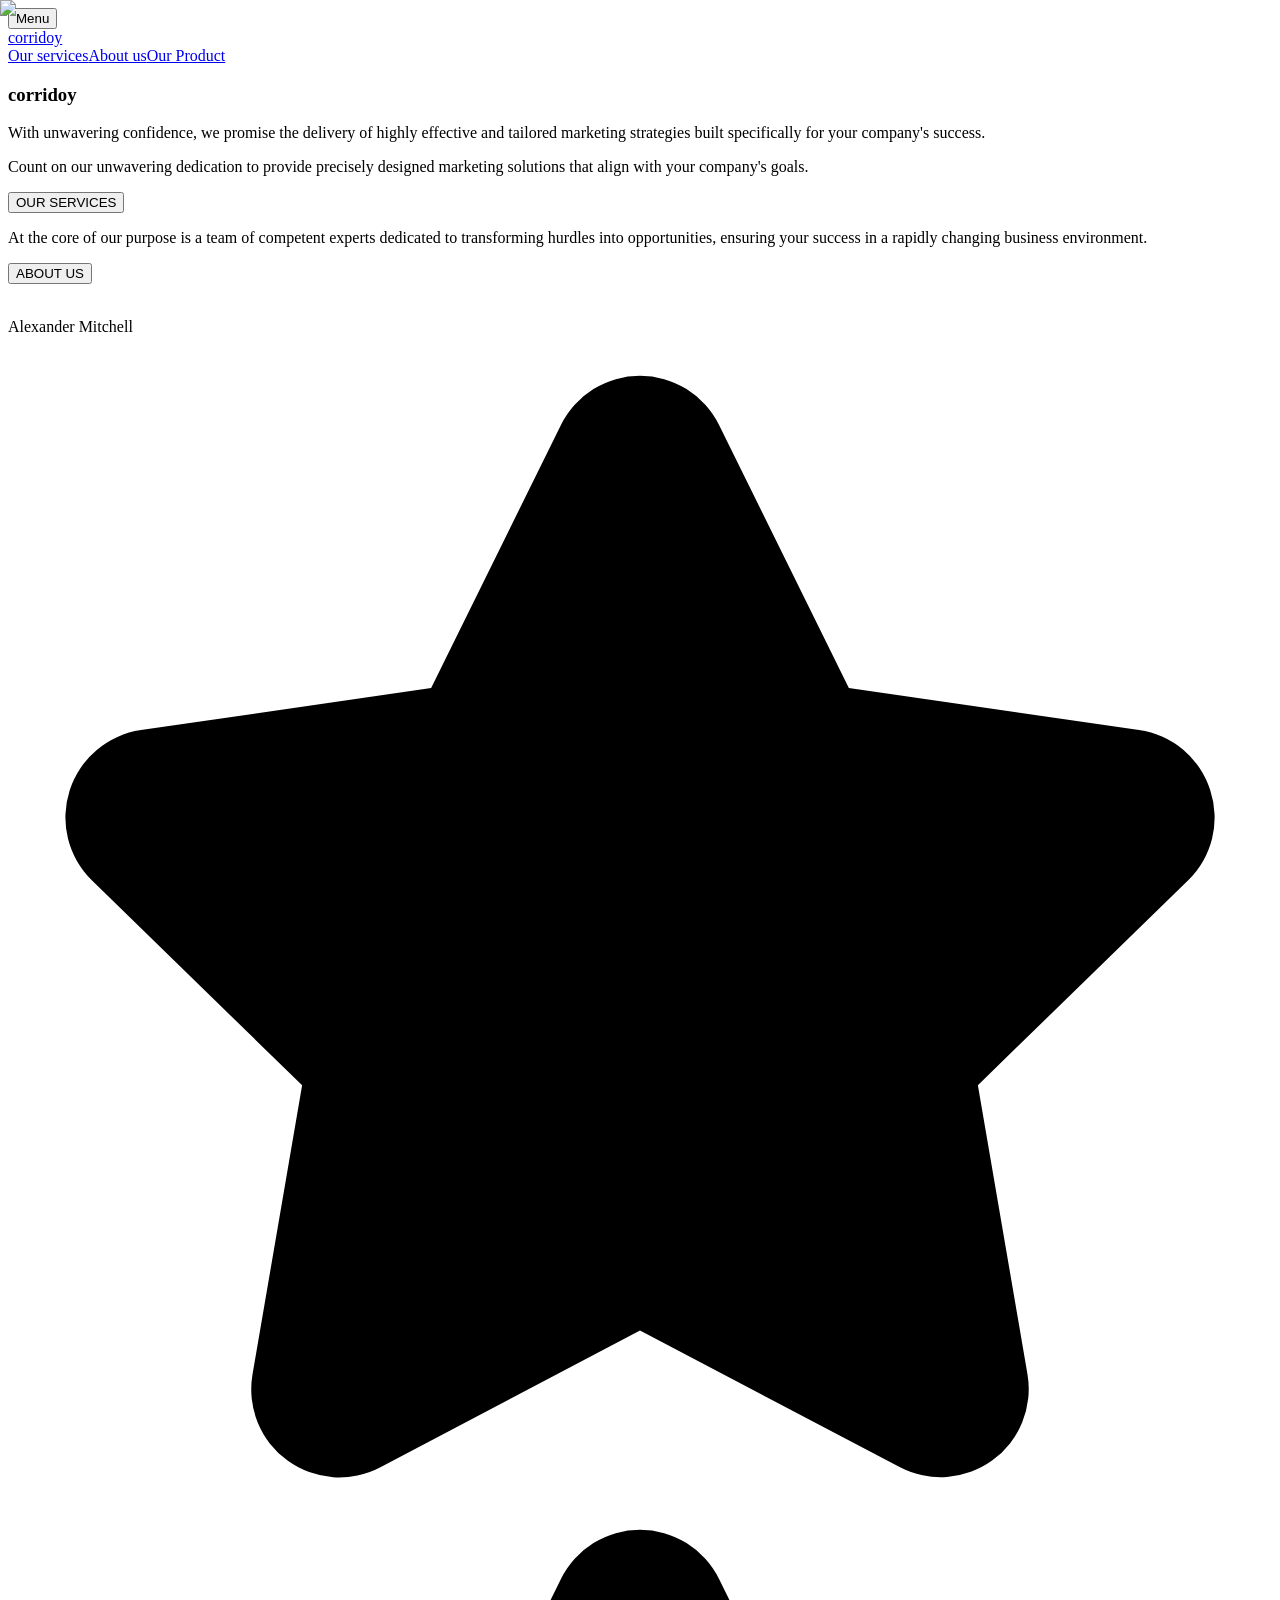
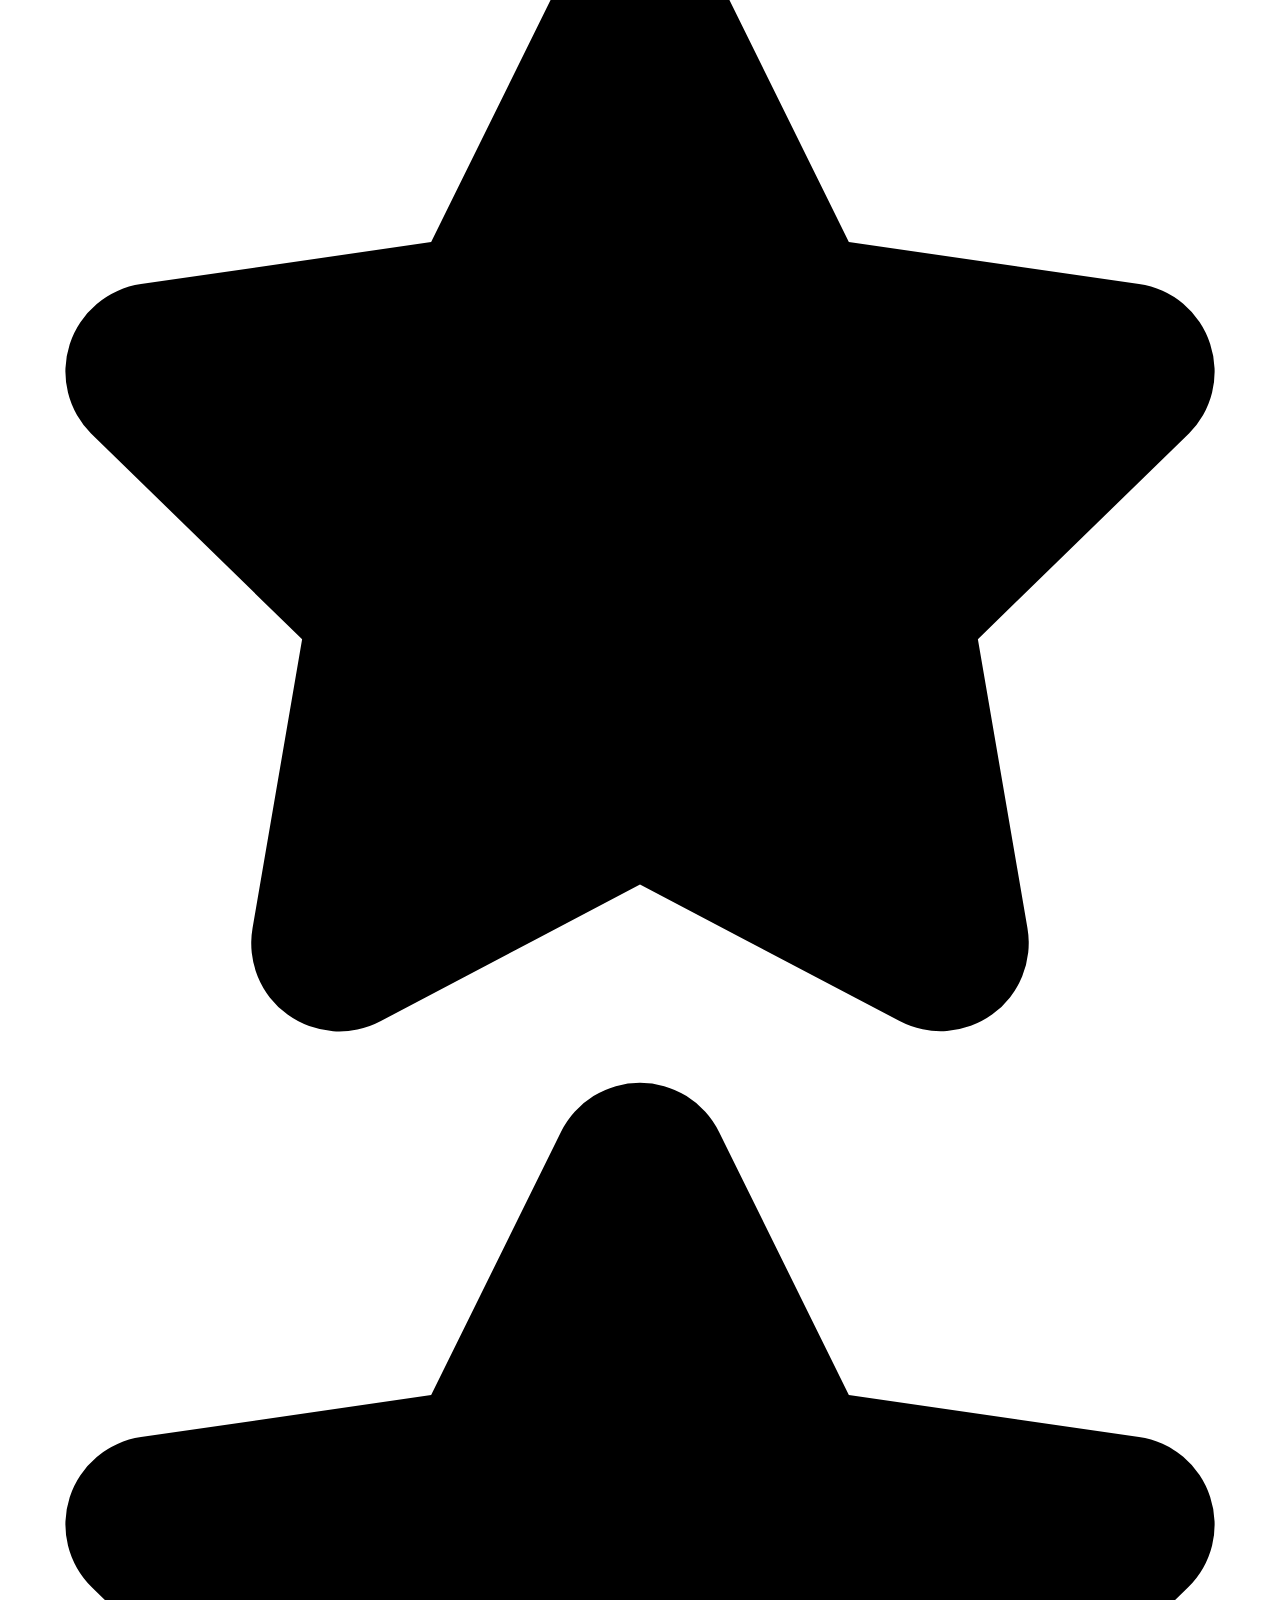
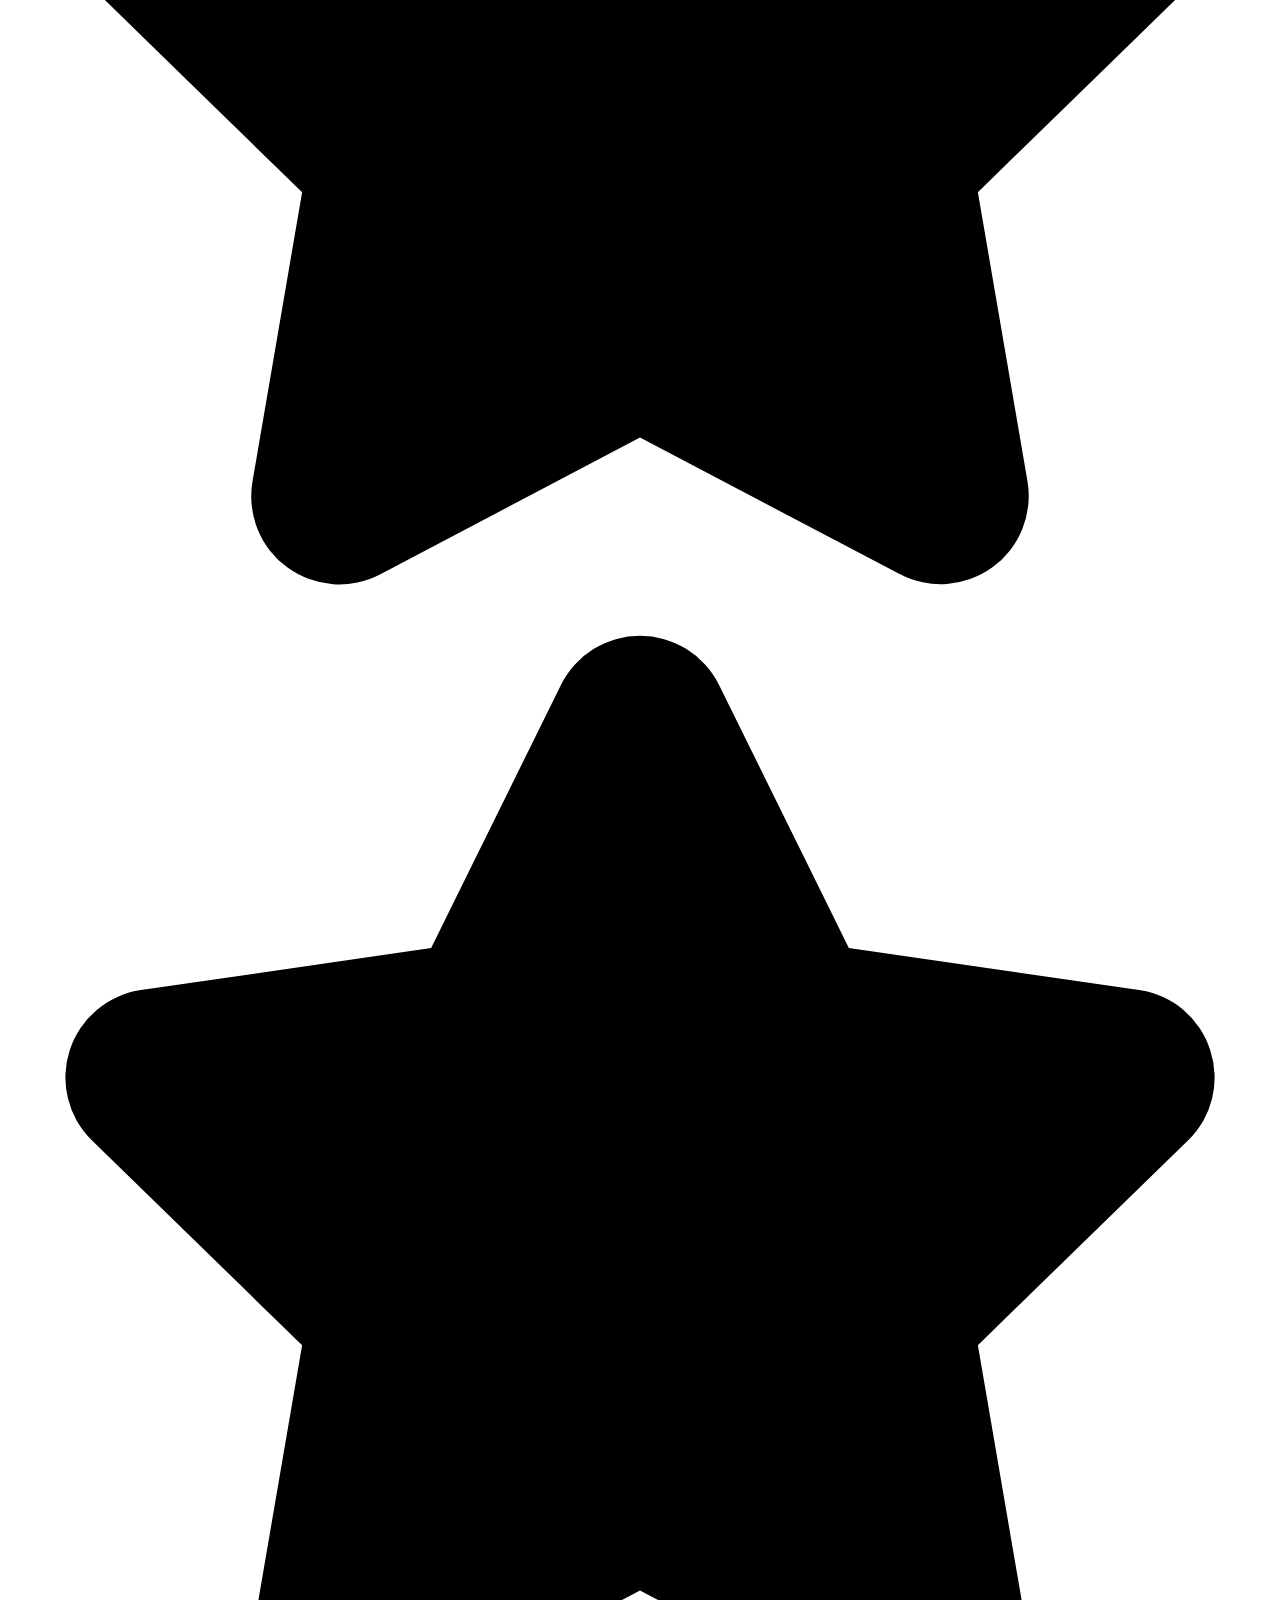
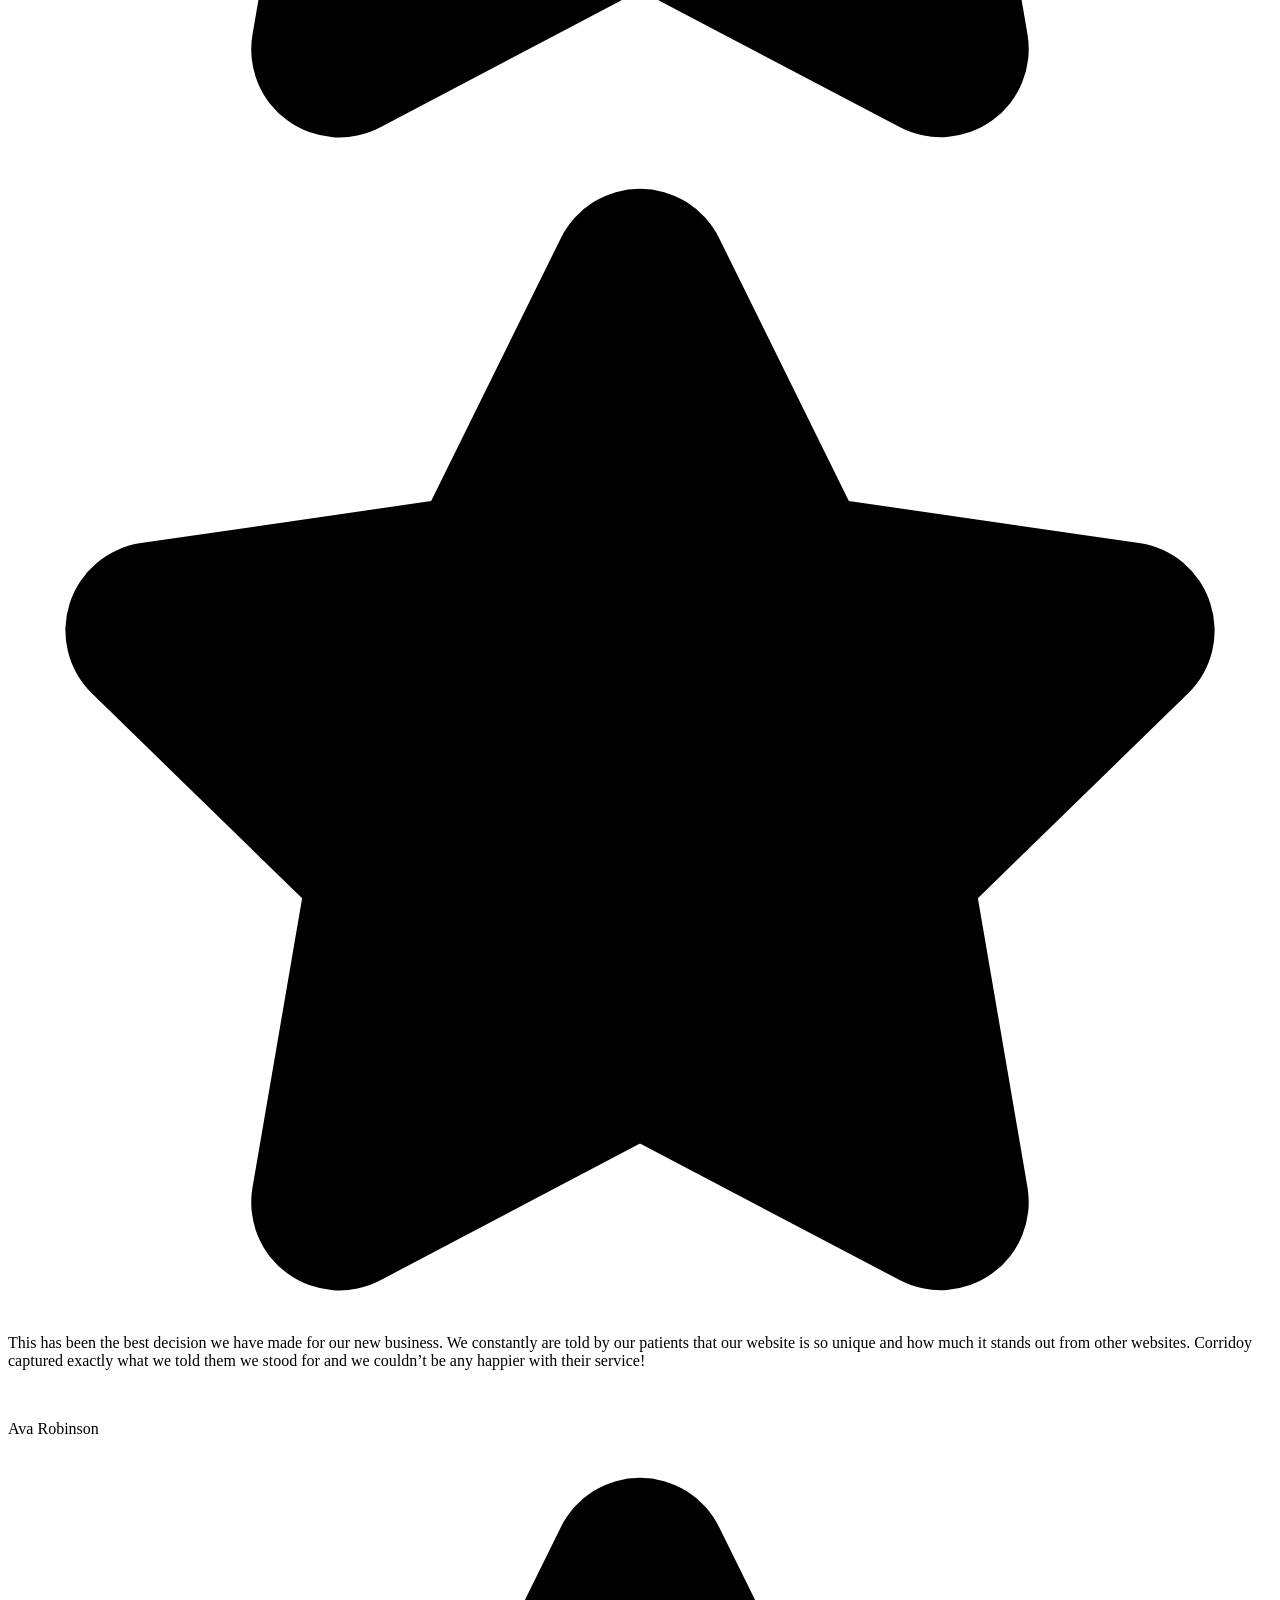
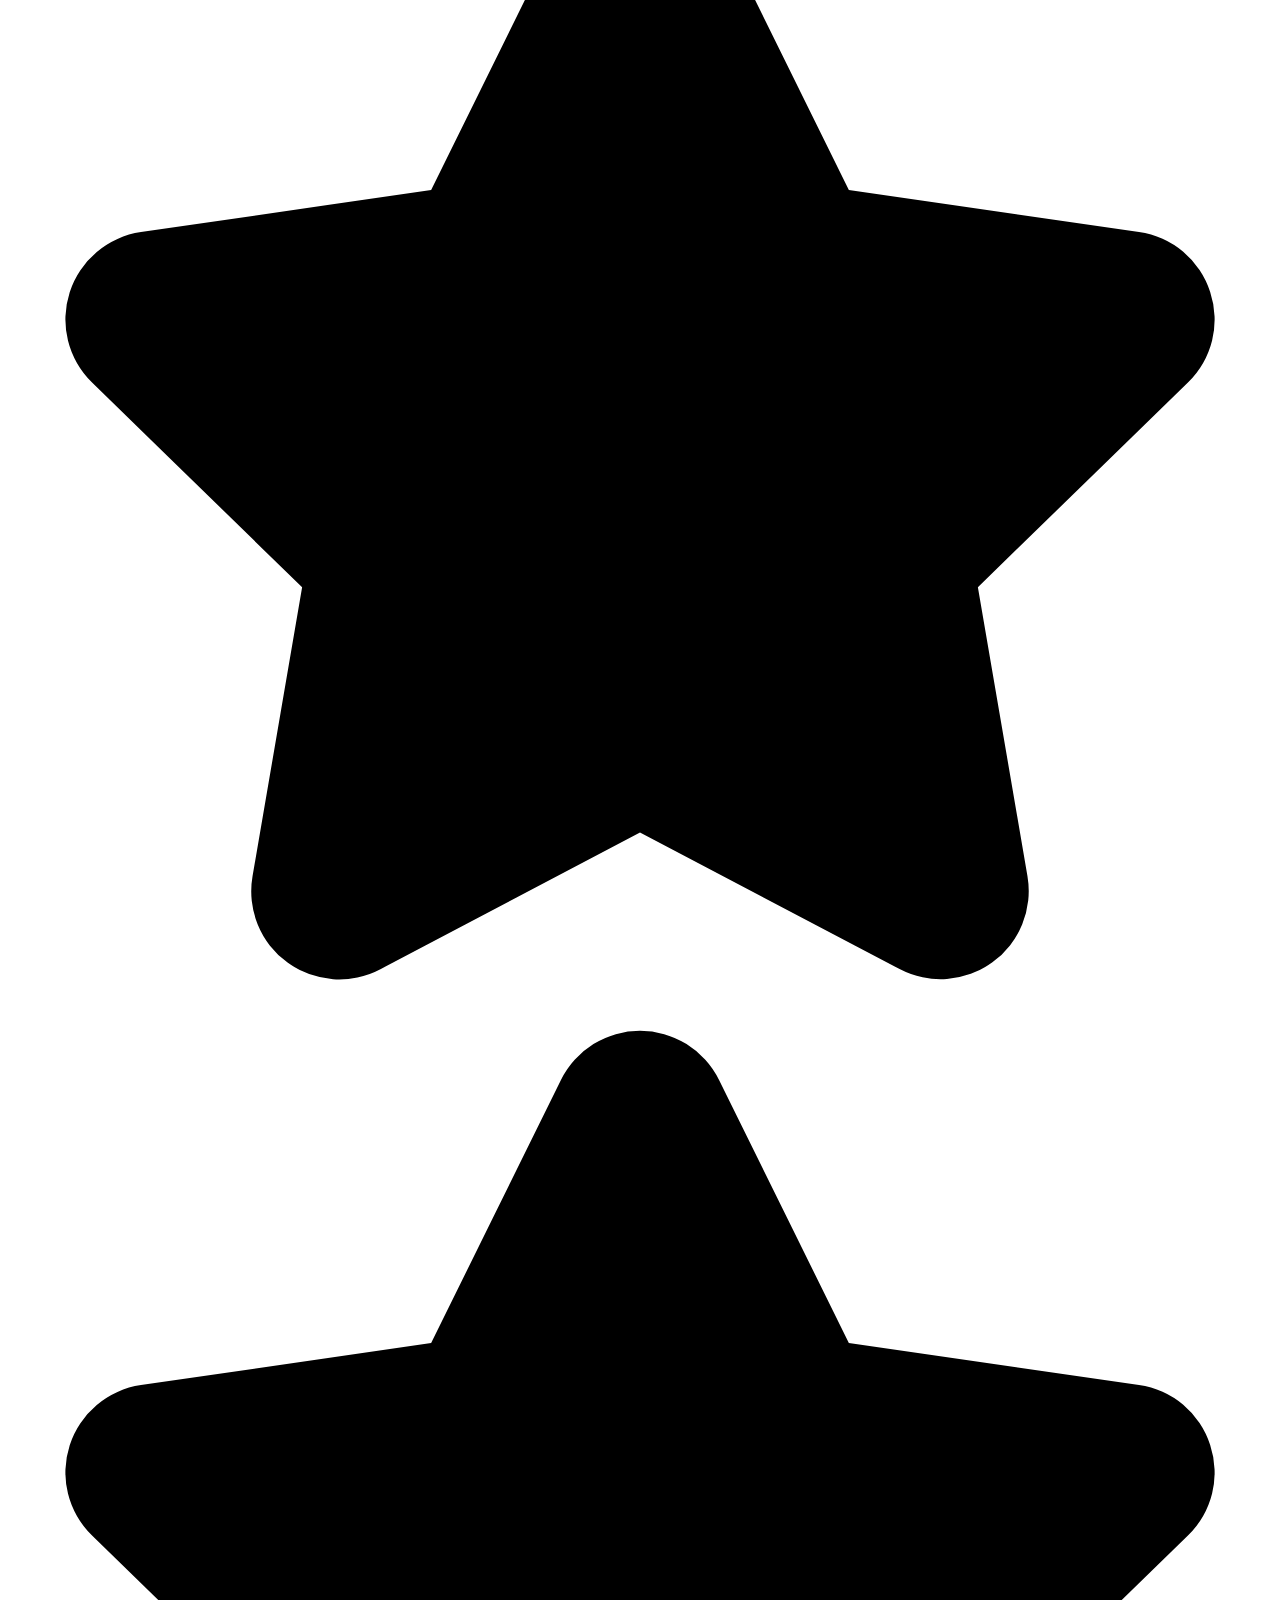
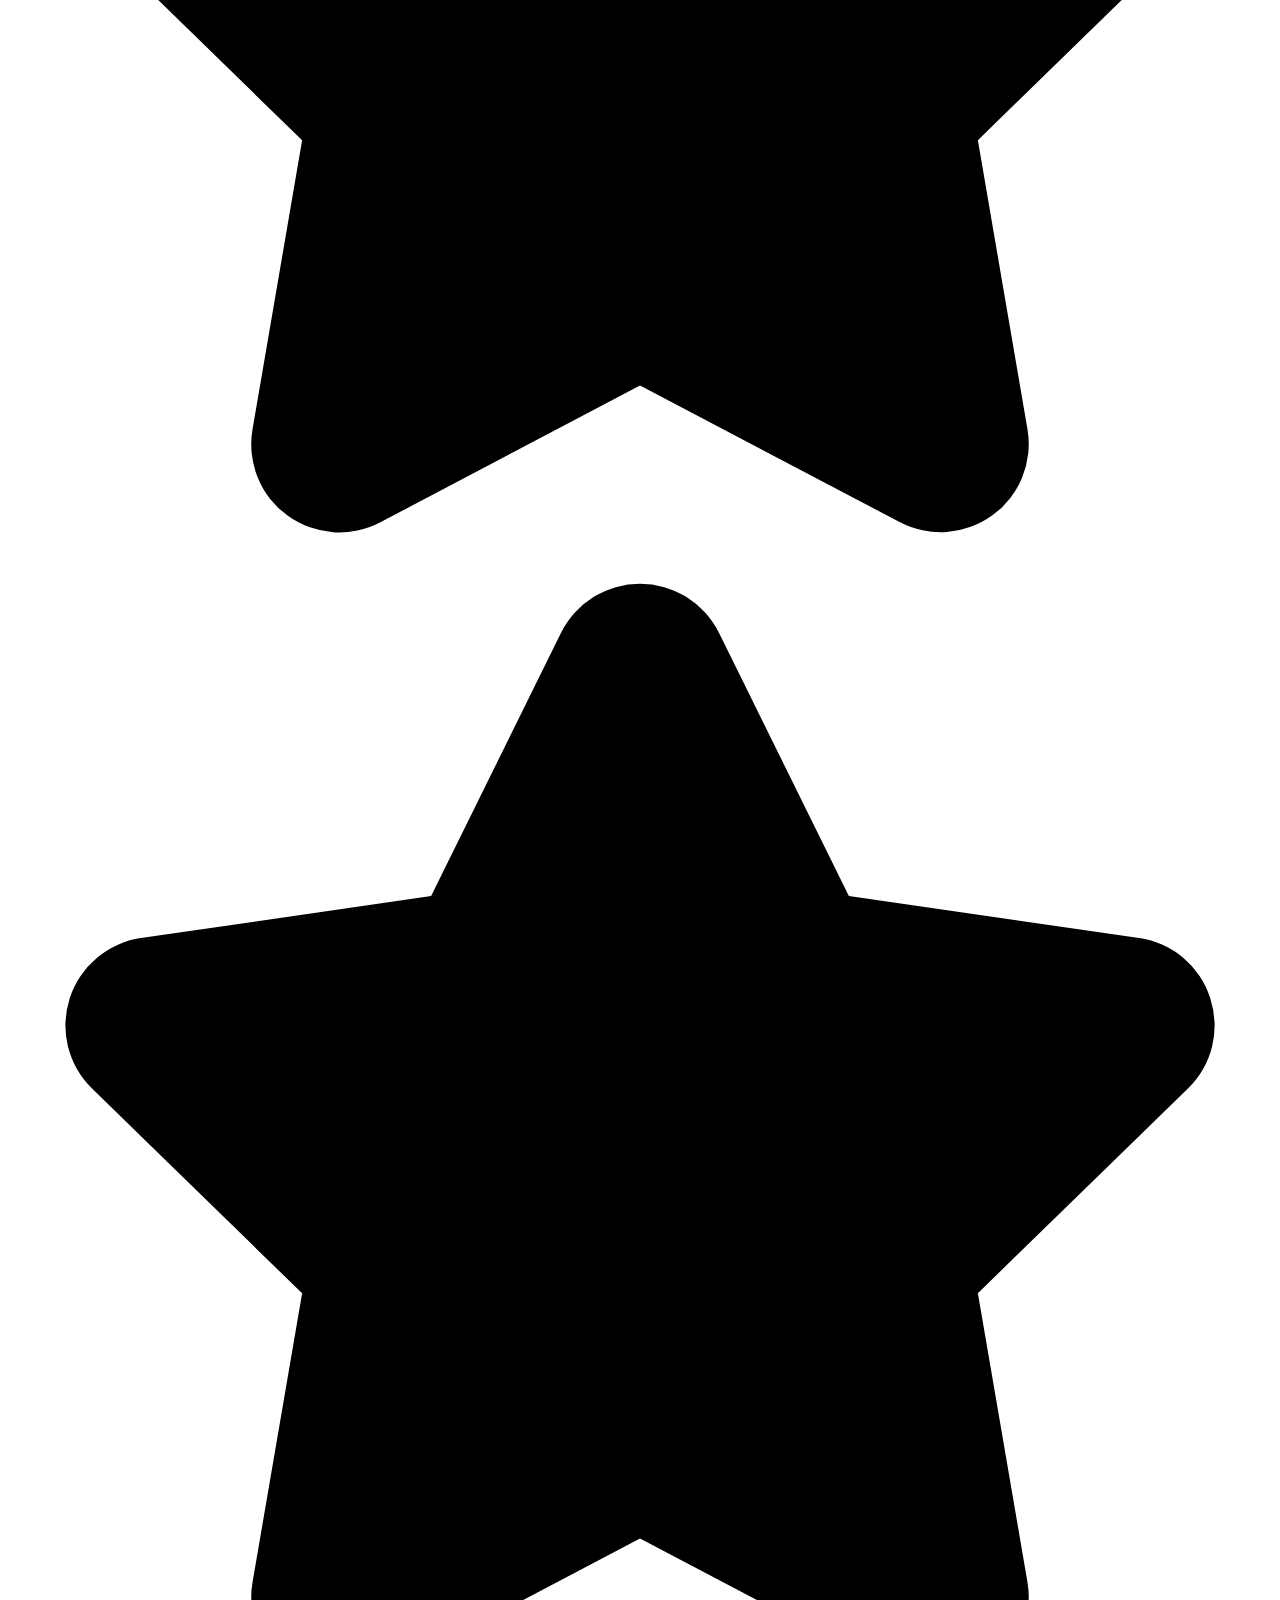
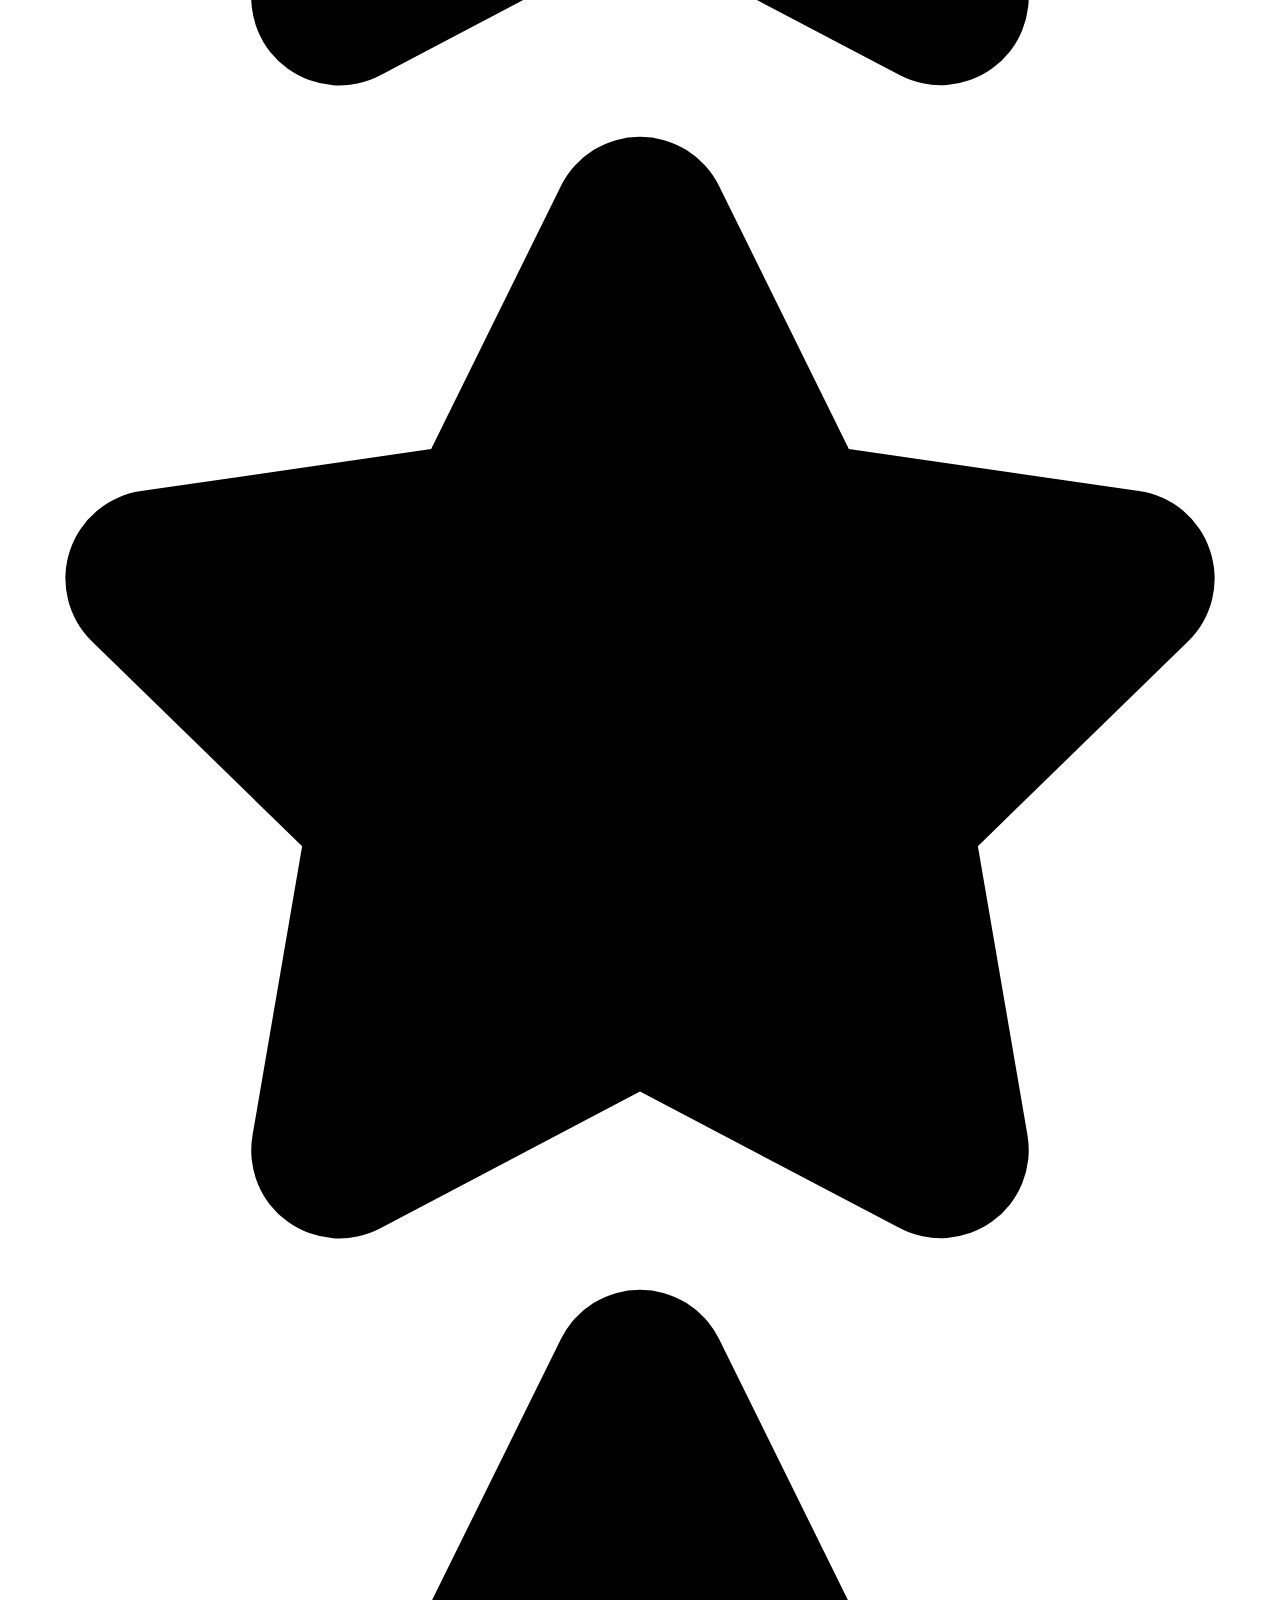
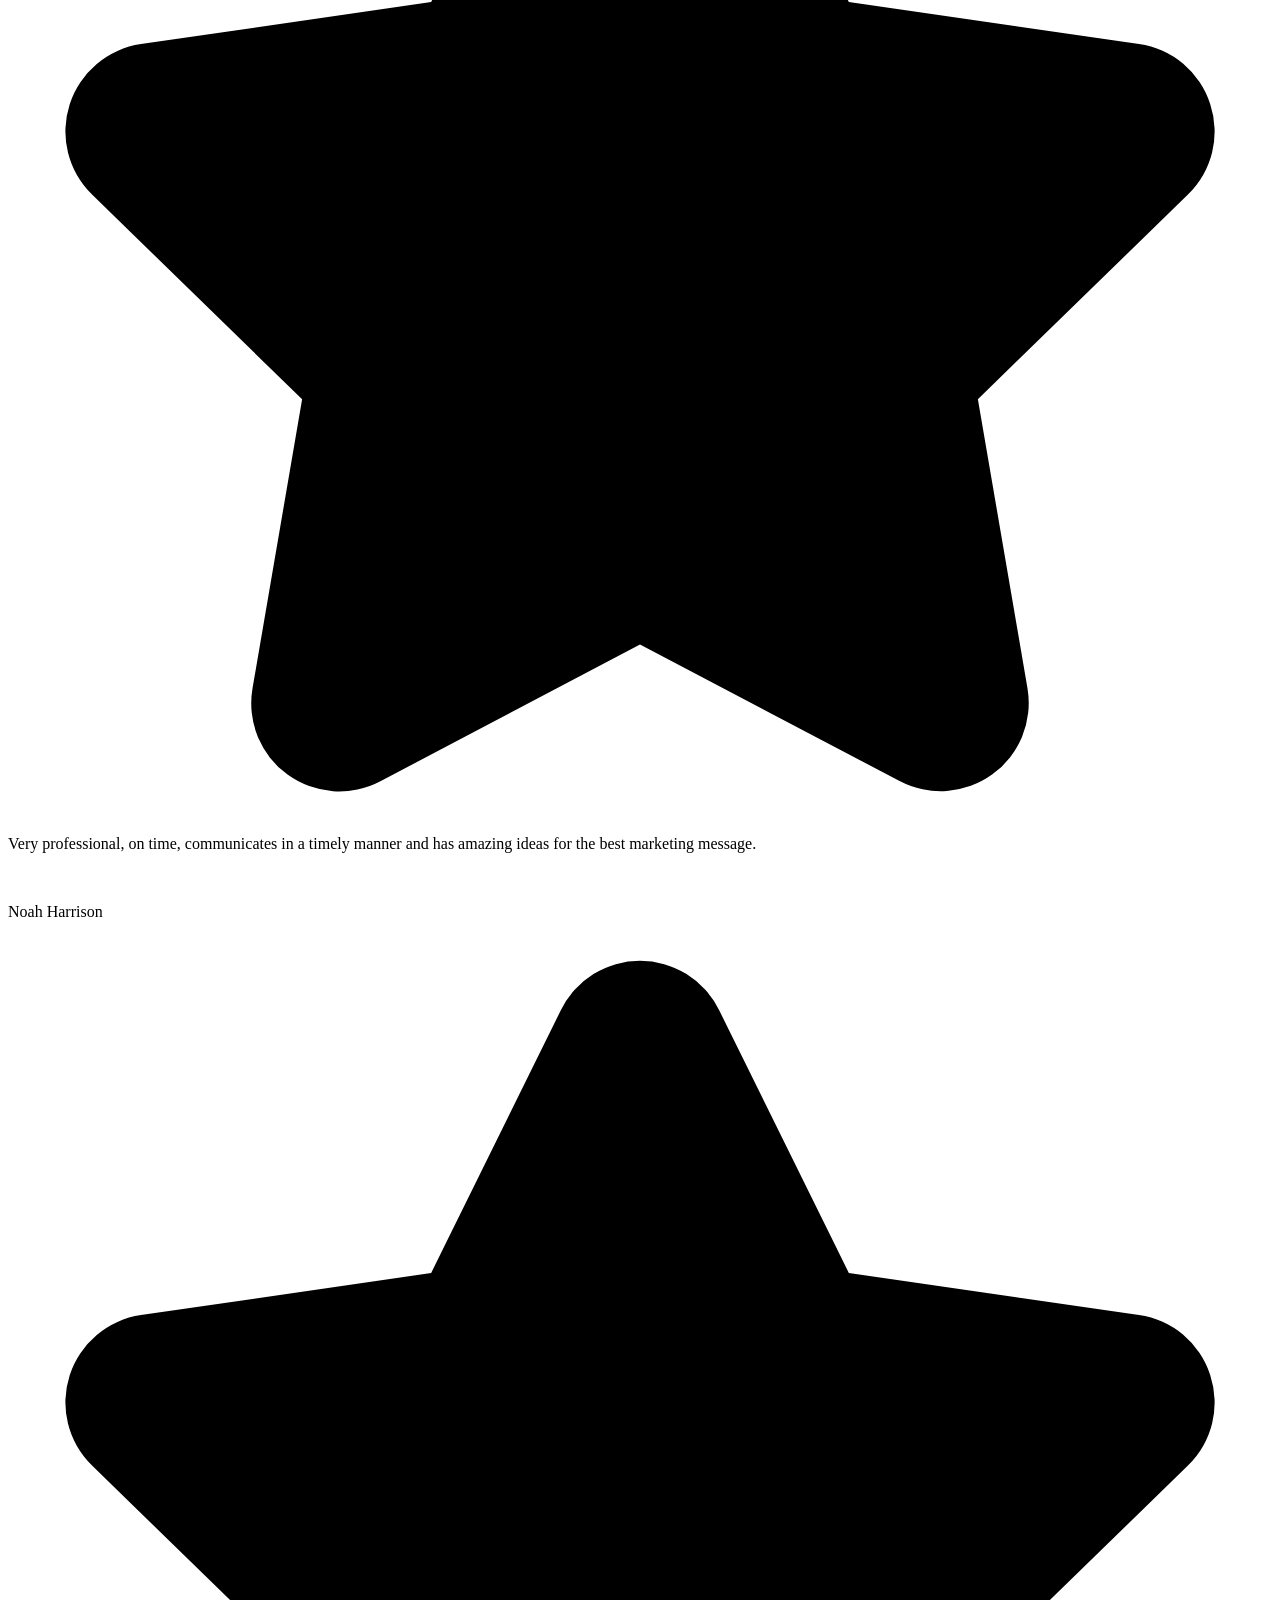
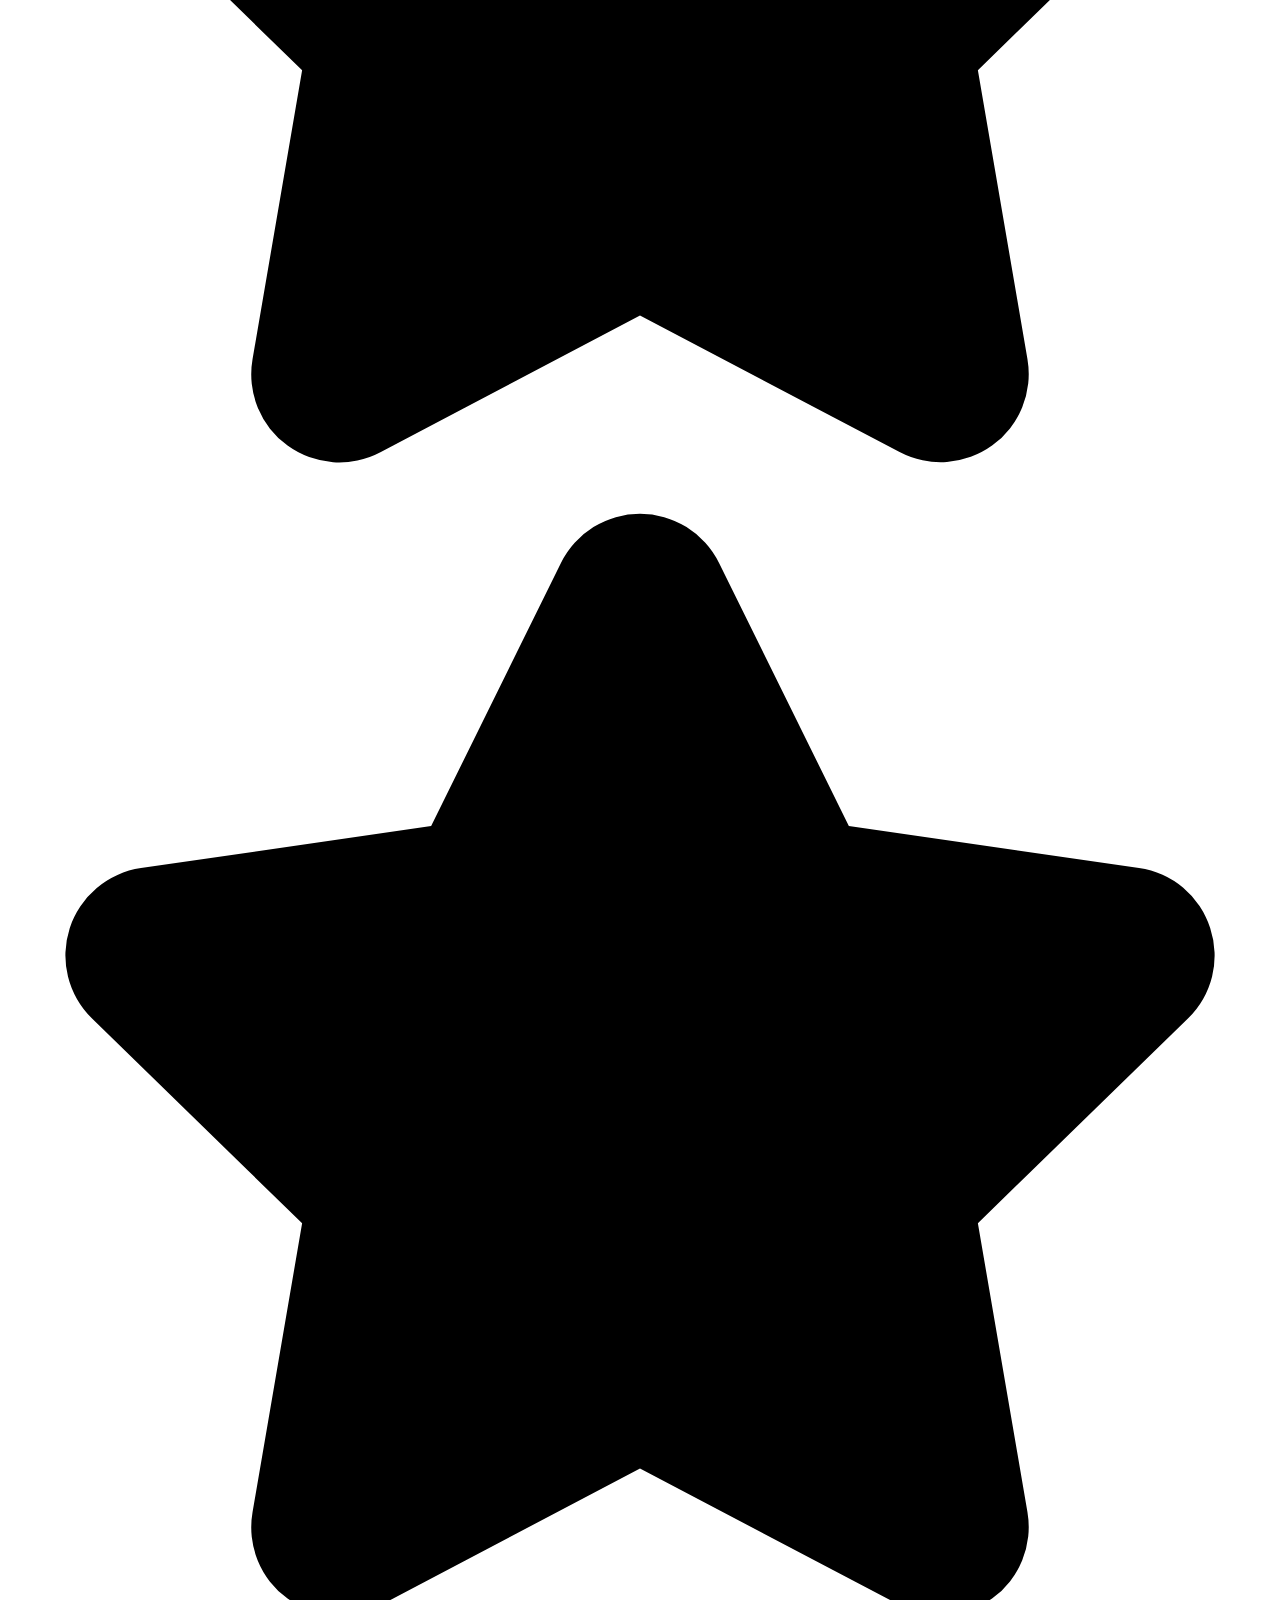
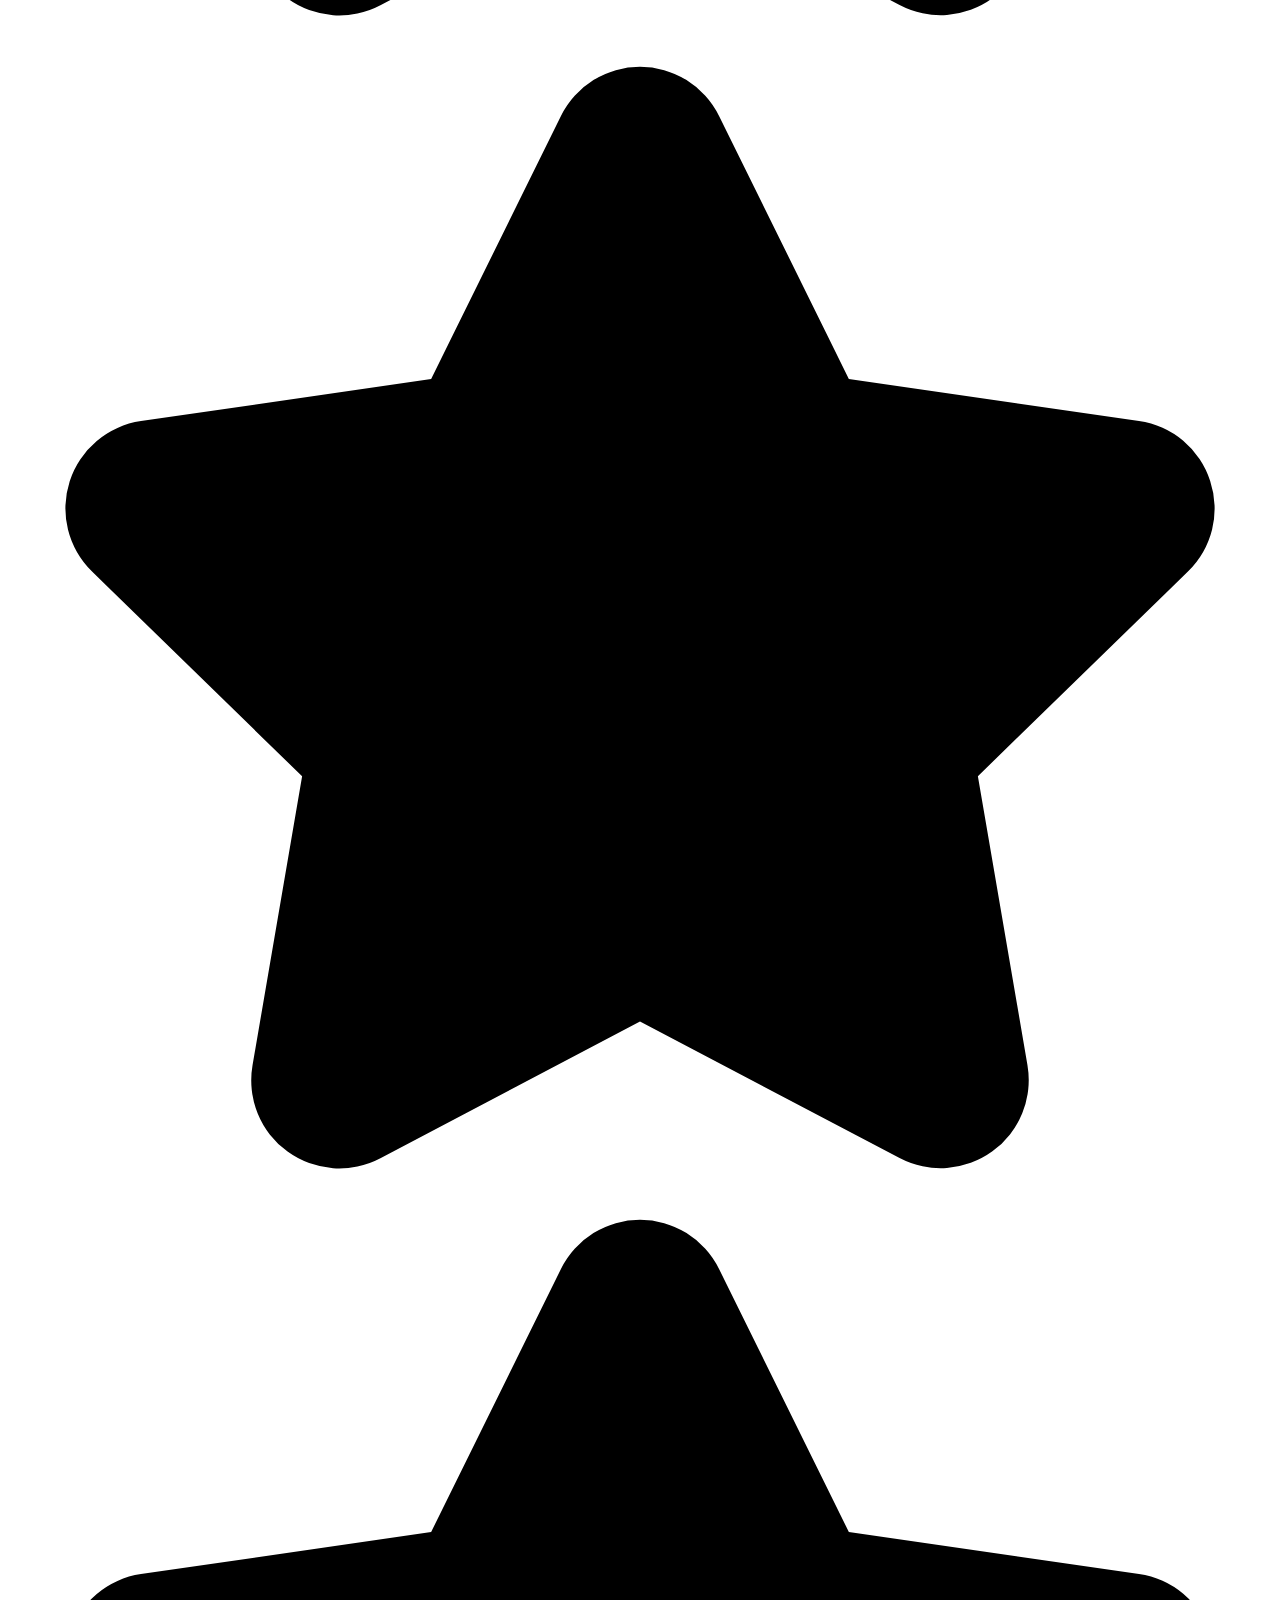
==== commit edcc70ed: "update code" ====
--- a/out/index.html
+++ b/out/index.html
@@ -1 +1 @@
-<!DOCTYPE html><html lang="en"><title>irizn</title><head><meta charSet="utf-8"/><meta name="viewport" content="width=device-width"/><meta name="next-head-count" content="2"/><meta name="facebook-domain-verification" content="sk8uciqe33iws1wmkfm86lypy146fz"/><link rel="preload" href="/_next/static/css/4e023ba758c5a53d.css" as="style"/><link rel="stylesheet" href="/_next/static/css/4e023ba758c5a53d.css" data-n-g=""/><noscript data-n-css=""></noscript><script defer="" nomodule="" src="/_next/static/chunks/polyfills-c67a75d1b6f99dc8.js"></script><script src="/_next/static/chunks/webpack-0b5d8249fb15f5f3.js" defer=""></script><script src="/_next/static/chunks/framework-2c79e2a64abdb08b.js" defer=""></script><script src="/_next/static/chunks/main-5bbaeb46d0c16426.js" defer=""></script><script src="/_next/static/chunks/pages/_app-2c22dee1dd5e9bb1.js" defer=""></script><script src="/_next/static/chunks/675-d74e93f3c57acbe8.js" defer=""></script><script src="/_next/static/chunks/pages/index-0190ae55d2b96e46.js" defer=""></script><script src="/_next/static/IbseE9HAHDRgUNV5VcyTJ/_buildManifest.js" defer=""></script><script src="/_next/static/IbseE9HAHDRgUNV5VcyTJ/_ssgManifest.js" defer=""></script></head><body><div id="__next"><header class="sticky top-0 left-0 z-50 w-full"><div class="sticky bg-white" data-headlessui-state=""><div class="px-6 mx-auto shadow max-w-screen lg:px-16"><div class="flex items-center justify-between py-4"><div class="lg:hidden"><button type="button" aria-expanded="false" data-headlessui-state=""><span href="#" class="text-primary hover:underline">Menu</span></button></div><div class="flex items-center justify-start gap-10 lg:flex-1 lg:w-0"><a class="uppercase" href="/">irizn</a><nav class="hidden space-x-10 lg:flex"><a class="text-primary hover:underline" href="/our-services/">Our services</a><a class="text-primary hover:underline" href="/about/">About us</a><a class="text-primary hover:underline" href="/our-product/">Our Product</a></nav></div></div></div></div></header><main><div><div class="relative w-full h-screen"><video class="brightness-90" autoplay="" muted="" loop=""><source src="/video/video-1.mp4" type="video/mp4"/></video><div class="absolute inset-0 flex items-center justify-center"><div class="w-full sm:w-[500px] flex justify-center items-center flex-col lg:gap-9 gap-4"><h3 class="text-white uppercase text-heading">irizn</h3><p class="leading-6 text-center text-white">Marketing goes beyond simply selling products; it involves skillfully crafting genuine customer value rather than solely focusing on creative ways to distribute goods.</p></div></div></div><div class="relative w-full min-h-screen"><div class="absolute inset-0"><img alt="irizn" src="/image/banners/banner-1.jpg" decoding="async" data-nimg="fill" class="object-cover object-top w-full h-full -z-10 brightness-[0.9]" loading="lazy" style="position:absolute;height:100%;width:100%;left:0;top:0;right:0;bottom:0;color:transparent"/></div><div class="absolute inset-0 flex"><div class="flex-1 w-full"><div class="flex items-center justify-center w-full h-full px-8 pt-16 lg:px-6 sm:p-16"><div class="w-full sm:w-[600px] flex justify-center items-center lg:text-start text-center flex-col gap-9"><p class="px-8 text-2xl text-center text-white sm:px-0">Marketing is the art of understanding, communicating, and fulfilling the needs and desires of consumers through strategic planning and creative execution.</p><a class="block text-white tracking-[1px] w-fit pb-2" href="/our-services/"><button class="btn btn-primary w-fit">OUR SERVICES</button></a></div></div></div></div></div><div class="relative w-full min-h-screen"><div class="absolute inset-0"><img alt="irizn" src="/image/banners/banner-2.jpg" decoding="async" data-nimg="fill" class="object-cover object-center w-full h-full -z-10 brightness-[0.95]" loading="lazy" style="position:absolute;height:100%;width:100%;left:0;top:0;right:0;bottom:0;color:transparent"/></div><div class="absolute inset-0 flex"><div class="flex-1 w-full"><div class="flex items-center justify-center w-full h-full px-8 pt-16 lg:px-6 sm:p-16"><div class="w-full sm:w-[600px] flex justify-center items-center lg:text-start text-center flex-col gap-9"><p class="px-8 text-2xl text-center text-white sm:px-0">Success in business is not solely attributed to one individual, but rather is the outcome of effective teamwork and collaboration...</p><a class="block text-white tracking-[1px] w-fit pb-2" href="/about/"><button class="btn btn-primary w-fit">ABOUT US</button></a></div></div></div></div></div><div class="px-[21px] lg:py-16 lg:px-14 py-10"><div class="grid grid-cols-1 gap-6 sm:grid-cols-2 lg:grid-cols-5 md:grid-cols-3"><div class="flex flex-col items-center p-5 border border-solid border-[#5d92ff] rounded-lg gap-2.5"><img src="/image/users/user-1.png" alt="" class="w-[130px] h-[130px] rounded-[50%] object-cover object-top"/><p class="text-lg">Sarah Smith</p><div class="flex gap-1"><svg class="w-5 h-5 text-yellow-300" aria-hidden="true" xmlns="http://www.w3.org/2000/svg" fill="currentColor" viewBox="0 0 22 20"><path d="M20.924 7.625a1.523 1.523 0 0 0-1.238-1.044l-5.051-.734-2.259-4.577a1.534 1.534 0 0 0-2.752 0L7.365 5.847l-5.051.734A1.535 1.535 0 0 0 1.463 9.2l3.656 3.563-.863 5.031a1.532 1.532 0 0 0 2.226 1.616L11 17.033l4.518 2.375a1.534 1.534 0 0 0 2.226-1.617l-.863-5.03L20.537 9.2a1.523 1.523 0 0 0 .387-1.575Z"></path></svg><svg class="w-5 h-5 text-yellow-300" aria-hidden="true" xmlns="http://www.w3.org/2000/svg" fill="currentColor" viewBox="0 0 22 20"><path d="M20.924 7.625a1.523 1.523 0 0 0-1.238-1.044l-5.051-.734-2.259-4.577a1.534 1.534 0 0 0-2.752 0L7.365 5.847l-5.051.734A1.535 1.535 0 0 0 1.463 9.2l3.656 3.563-.863 5.031a1.532 1.532 0 0 0 2.226 1.616L11 17.033l4.518 2.375a1.534 1.534 0 0 0 2.226-1.617l-.863-5.03L20.537 9.2a1.523 1.523 0 0 0 .387-1.575Z"></path></svg><svg class="w-5 h-5 text-yellow-300" aria-hidden="true" xmlns="http://www.w3.org/2000/svg" fill="currentColor" viewBox="0 0 22 20"><path d="M20.924 7.625a1.523 1.523 0 0 0-1.238-1.044l-5.051-.734-2.259-4.577a1.534 1.534 0 0 0-2.752 0L7.365 5.847l-5.051.734A1.535 1.535 0 0 0 1.463 9.2l3.656 3.563-.863 5.031a1.532 1.532 0 0 0 2.226 1.616L11 17.033l4.518 2.375a1.534 1.534 0 0 0 2.226-1.617l-.863-5.03L20.537 9.2a1.523 1.523 0 0 0 .387-1.575Z"></path></svg><svg class="w-5 h-5 text-yellow-300" aria-hidden="true" xmlns="http://www.w3.org/2000/svg" fill="currentColor" viewBox="0 0 22 20"><path d="M20.924 7.625a1.523 1.523 0 0 0-1.238-1.044l-5.051-.734-2.259-4.577a1.534 1.534 0 0 0-2.752 0L7.365 5.847l-5.051.734A1.535 1.535 0 0 0 1.463 9.2l3.656 3.563-.863 5.031a1.532 1.532 0 0 0 2.226 1.616L11 17.033l4.518 2.375a1.534 1.534 0 0 0 2.226-1.617l-.863-5.03L20.537 9.2a1.523 1.523 0 0 0 .387-1.575Z"></path></svg><svg class="w-5 h-5 text-yellow-300" aria-hidden="true" xmlns="http://www.w3.org/2000/svg" fill="currentColor" viewBox="0 0 22 20"><path d="M20.924 7.625a1.523 1.523 0 0 0-1.238-1.044l-5.051-.734-2.259-4.577a1.534 1.534 0 0 0-2.752 0L7.365 5.847l-5.051.734A1.535 1.535 0 0 0 1.463 9.2l3.656 3.563-.863 5.031a1.532 1.532 0 0 0 2.226 1.616L11 17.033l4.518 2.375a1.534 1.534 0 0 0 2.226-1.617l-.863-5.03L20.537 9.2a1.523 1.523 0 0 0 .387-1.575Z"></path></svg></div><p class="leading-6 text-center break-words">Professional service, friendly staff, and enthusiastic support.</p></div><div class="flex flex-col items-center p-5 border border-solid border-[#5d92ff] rounded-lg gap-2.5"><img src="/image/users/user-2.png" alt="" class="w-[130px] h-[130px] rounded-[50%] object-cover object-top"/><p class="text-lg">John Doe</p><div class="flex gap-1"><svg class="w-5 h-5 text-yellow-300" aria-hidden="true" xmlns="http://www.w3.org/2000/svg" fill="currentColor" viewBox="0 0 22 20"><path d="M20.924 7.625a1.523 1.523 0 0 0-1.238-1.044l-5.051-.734-2.259-4.577a1.534 1.534 0 0 0-2.752 0L7.365 5.847l-5.051.734A1.535 1.535 0 0 0 1.463 9.2l3.656 3.563-.863 5.031a1.532 1.532 0 0 0 2.226 1.616L11 17.033l4.518 2.375a1.534 1.534 0 0 0 2.226-1.617l-.863-5.03L20.537 9.2a1.523 1.523 0 0 0 .387-1.575Z"></path></svg><svg class="w-5 h-5 text-yellow-300" aria-hidden="true" xmlns="http://www.w3.org/2000/svg" fill="currentColor" viewBox="0 0 22 20"><path d="M20.924 7.625a1.523 1.523 0 0 0-1.238-1.044l-5.051-.734-2.259-4.577a1.534 1.534 0 0 0-2.752 0L7.365 5.847l-5.051.734A1.535 1.535 0 0 0 1.463 9.2l3.656 3.563-.863 5.031a1.532 1.532 0 0 0 2.226 1.616L11 17.033l4.518 2.375a1.534 1.534 0 0 0 2.226-1.617l-.863-5.03L20.537 9.2a1.523 1.523 0 0 0 .387-1.575Z"></path></svg><svg class="w-5 h-5 text-yellow-300" aria-hidden="true" xmlns="http://www.w3.org/2000/svg" fill="currentColor" viewBox="0 0 22 20"><path d="M20.924 7.625a1.523 1.523 0 0 0-1.238-1.044l-5.051-.734-2.259-4.577a1.534 1.534 0 0 0-2.752 0L7.365 5.847l-5.051.734A1.535 1.535 0 0 0 1.463 9.2l3.656 3.563-.863 5.031a1.532 1.532 0 0 0 2.226 1.616L11 17.033l4.518 2.375a1.534 1.534 0 0 0 2.226-1.617l-.863-5.03L20.537 9.2a1.523 1.523 0 0 0 .387-1.575Z"></path></svg><svg class="w-5 h-5 text-yellow-300" aria-hidden="true" xmlns="http://www.w3.org/2000/svg" fill="currentColor" viewBox="0 0 22 20"><path d="M20.924 7.625a1.523 1.523 0 0 0-1.238-1.044l-5.051-.734-2.259-4.577a1.534 1.534 0 0 0-2.752 0L7.365 5.847l-5.051.734A1.535 1.535 0 0 0 1.463 9.2l3.656 3.563-.863 5.031a1.532 1.532 0 0 0 2.226 1.616L11 17.033l4.518 2.375a1.534 1.534 0 0 0 2.226-1.617l-.863-5.03L20.537 9.2a1.523 1.523 0 0 0 .387-1.575Z"></path></svg><svg class="w-5 h-5 text-yellow-300" aria-hidden="true" xmlns="http://www.w3.org/2000/svg" fill="currentColor" viewBox="0 0 22 20"><path d="M20.924 7.625a1.523 1.523 0 0 0-1.238-1.044l-5.051-.734-2.259-4.577a1.534 1.534 0 0 0-2.752 0L7.365 5.847l-5.051.734A1.535 1.535 0 0 0 1.463 9.2l3.656 3.563-.863 5.031a1.532 1.532 0 0 0 2.226 1.616L11 17.033l4.518 2.375a1.534 1.534 0 0 0 2.226-1.617l-.863-5.03L20.537 9.2a1.523 1.523 0 0 0 .387-1.575Z"></path></svg></div><p class="leading-6 text-center break-words">Their Marketing consistently delivers outstanding results with their strategic approach and attention to detail.</p></div><div class="flex flex-col items-center p-5 border border-solid border-[#5d92ff] rounded-lg gap-2.5"><img src="/image/users/user-3.png" alt="" class="w-[130px] h-[130px] rounded-[50%] object-cover object-top"/><p class="text-lg">Emily Jones</p><div class="flex gap-1"><svg class="w-5 h-5 text-yellow-300" aria-hidden="true" xmlns="http://www.w3.org/2000/svg" fill="currentColor" viewBox="0 0 22 20"><path d="M20.924 7.625a1.523 1.523 0 0 0-1.238-1.044l-5.051-.734-2.259-4.577a1.534 1.534 0 0 0-2.752 0L7.365 5.847l-5.051.734A1.535 1.535 0 0 0 1.463 9.2l3.656 3.563-.863 5.031a1.532 1.532 0 0 0 2.226 1.616L11 17.033l4.518 2.375a1.534 1.534 0 0 0 2.226-1.617l-.863-5.03L20.537 9.2a1.523 1.523 0 0 0 .387-1.575Z"></path></svg><svg class="w-5 h-5 text-yellow-300" aria-hidden="true" xmlns="http://www.w3.org/2000/svg" fill="currentColor" viewBox="0 0 22 20"><path d="M20.924 7.625a1.523 1.523 0 0 0-1.238-1.044l-5.051-.734-2.259-4.577a1.534 1.534 0 0 0-2.752 0L7.365 5.847l-5.051.734A1.535 1.535 0 0 0 1.463 9.2l3.656 3.563-.863 5.031a1.532 1.532 0 0 0 2.226 1.616L11 17.033l4.518 2.375a1.534 1.534 0 0 0 2.226-1.617l-.863-5.03L20.537 9.2a1.523 1.523 0 0 0 .387-1.575Z"></path></svg><svg class="w-5 h-5 text-yellow-300" aria-hidden="true" xmlns="http://www.w3.org/2000/svg" fill="currentColor" viewBox="0 0 22 20"><path d="M20.924 7.625a1.523 1.523 0 0 0-1.238-1.044l-5.051-.734-2.259-4.577a1.534 1.534 0 0 0-2.752 0L7.365 5.847l-5.051.734A1.535 1.535 0 0 0 1.463 9.2l3.656 3.563-.863 5.031a1.532 1.532 0 0 0 2.226 1.616L11 17.033l4.518 2.375a1.534 1.534 0 0 0 2.226-1.617l-.863-5.03L20.537 9.2a1.523 1.523 0 0 0 .387-1.575Z"></path></svg><svg class="w-5 h-5 text-yellow-300" aria-hidden="true" xmlns="http://www.w3.org/2000/svg" fill="currentColor" viewBox="0 0 22 20"><path d="M20.924 7.625a1.523 1.523 0 0 0-1.238-1.044l-5.051-.734-2.259-4.577a1.534 1.534 0 0 0-2.752 0L7.365 5.847l-5.051.734A1.535 1.535 0 0 0 1.463 9.2l3.656 3.563-.863 5.031a1.532 1.532 0 0 0 2.226 1.616L11 17.033l4.518 2.375a1.534 1.534 0 0 0 2.226-1.617l-.863-5.03L20.537 9.2a1.523 1.523 0 0 0 .387-1.575Z"></path></svg><svg class="w-5 h-5 text-yellow-300" aria-hidden="true" xmlns="http://www.w3.org/2000/svg" fill="currentColor" viewBox="0 0 22 20"><path d="M20.924 7.625a1.523 1.523 0 0 0-1.238-1.044l-5.051-.734-2.259-4.577a1.534 1.534 0 0 0-2.752 0L7.365 5.847l-5.051.734A1.535 1.535 0 0 0 1.463 9.2l3.656 3.563-.863 5.031a1.532 1.532 0 0 0 2.226 1.616L11 17.033l4.518 2.375a1.534 1.534 0 0 0 2.226-1.617l-.863-5.03L20.537 9.2a1.523 1.523 0 0 0 .387-1.575Z"></path></svg></div><p class="leading-6 text-center break-words">Personalized campaigns have made a significant impact on our sales growth and customer engagement.</p></div><div class="flex flex-col items-center p-5 border border-solid border-[#5d92ff] rounded-lg gap-2.5"><img src="/image/users/user-4.png" alt="" class="w-[130px] h-[130px] rounded-[50%] object-cover object-top"/><p class="text-lg">Michael Johnson</p><div class="flex gap-1"><svg class="w-5 h-5 text-yellow-300" aria-hidden="true" xmlns="http://www.w3.org/2000/svg" fill="currentColor" viewBox="0 0 22 20"><path d="M20.924 7.625a1.523 1.523 0 0 0-1.238-1.044l-5.051-.734-2.259-4.577a1.534 1.534 0 0 0-2.752 0L7.365 5.847l-5.051.734A1.535 1.535 0 0 0 1.463 9.2l3.656 3.563-.863 5.031a1.532 1.532 0 0 0 2.226 1.616L11 17.033l4.518 2.375a1.534 1.534 0 0 0 2.226-1.617l-.863-5.03L20.537 9.2a1.523 1.523 0 0 0 .387-1.575Z"></path></svg><svg class="w-5 h-5 text-yellow-300" aria-hidden="true" xmlns="http://www.w3.org/2000/svg" fill="currentColor" viewBox="0 0 22 20"><path d="M20.924 7.625a1.523 1.523 0 0 0-1.238-1.044l-5.051-.734-2.259-4.577a1.534 1.534 0 0 0-2.752 0L7.365 5.847l-5.051.734A1.535 1.535 0 0 0 1.463 9.2l3.656 3.563-.863 5.031a1.532 1.532 0 0 0 2.226 1.616L11 17.033l4.518 2.375a1.534 1.534 0 0 0 2.226-1.617l-.863-5.03L20.537 9.2a1.523 1.523 0 0 0 .387-1.575Z"></path></svg><svg class="w-5 h-5 text-yellow-300" aria-hidden="true" xmlns="http://www.w3.org/2000/svg" fill="currentColor" viewBox="0 0 22 20"><path d="M20.924 7.625a1.523 1.523 0 0 0-1.238-1.044l-5.051-.734-2.259-4.577a1.534 1.534 0 0 0-2.752 0L7.365 5.847l-5.051.734A1.535 1.535 0 0 0 1.463 9.2l3.656 3.563-.863 5.031a1.532 1.532 0 0 0 2.226 1.616L11 17.033l4.518 2.375a1.534 1.534 0 0 0 2.226-1.617l-.863-5.03L20.537 9.2a1.523 1.523 0 0 0 .387-1.575Z"></path></svg><svg class="w-5 h-5 text-yellow-300" aria-hidden="true" xmlns="http://www.w3.org/2000/svg" fill="currentColor" viewBox="0 0 22 20"><path d="M20.924 7.625a1.523 1.523 0 0 0-1.238-1.044l-5.051-.734-2.259-4.577a1.534 1.534 0 0 0-2.752 0L7.365 5.847l-5.051.734A1.535 1.535 0 0 0 1.463 9.2l3.656 3.563-.863 5.031a1.532 1.532 0 0 0 2.226 1.616L11 17.033l4.518 2.375a1.534 1.534 0 0 0 2.226-1.617l-.863-5.03L20.537 9.2a1.523 1.523 0 0 0 .387-1.575Z"></path></svg><svg class="w-5 h-5 text-yellow-300" aria-hidden="true" xmlns="http://www.w3.org/2000/svg" fill="currentColor" viewBox="0 0 22 20"><path d="M20.924 7.625a1.523 1.523 0 0 0-1.238-1.044l-5.051-.734-2.259-4.577a1.534 1.534 0 0 0-2.752 0L7.365 5.847l-5.051.734A1.535 1.535 0 0 0 1.463 9.2l3.656 3.563-.863 5.031a1.532 1.532 0 0 0 2.226 1.616L11 17.033l4.518 2.375a1.534 1.534 0 0 0 2.226-1.617l-.863-5.03L20.537 9.2a1.523 1.523 0 0 0 .387-1.575Z"></path></svg></div><p class="leading-6 text-center break-words">Their Marketing demonstrates exceptional market insight, providing invaluable guidance for our marketing efforts.</p></div><div class="flex flex-col items-center p-5 border border-solid border-[#5d92ff] rounded-lg gap-2.5"><img src="/image/users/user-5.png" alt="" class="w-[130px] h-[130px] rounded-[50%] object-cover object-top"/><p class="text-lg">Jennifer Brown</p><div class="flex gap-1"><svg class="w-5 h-5 text-yellow-300" aria-hidden="true" xmlns="http://www.w3.org/2000/svg" fill="currentColor" viewBox="0 0 22 20"><path d="M20.924 7.625a1.523 1.523 0 0 0-1.238-1.044l-5.051-.734-2.259-4.577a1.534 1.534 0 0 0-2.752 0L7.365 5.847l-5.051.734A1.535 1.535 0 0 0 1.463 9.2l3.656 3.563-.863 5.031a1.532 1.532 0 0 0 2.226 1.616L11 17.033l4.518 2.375a1.534 1.534 0 0 0 2.226-1.617l-.863-5.03L20.537 9.2a1.523 1.523 0 0 0 .387-1.575Z"></path></svg><svg class="w-5 h-5 text-yellow-300" aria-hidden="true" xmlns="http://www.w3.org/2000/svg" fill="currentColor" viewBox="0 0 22 20"><path d="M20.924 7.625a1.523 1.523 0 0 0-1.238-1.044l-5.051-.734-2.259-4.577a1.534 1.534 0 0 0-2.752 0L7.365 5.847l-5.051.734A1.535 1.535 0 0 0 1.463 9.2l3.656 3.563-.863 5.031a1.532 1.532 0 0 0 2.226 1.616L11 17.033l4.518 2.375a1.534 1.534 0 0 0 2.226-1.617l-.863-5.03L20.537 9.2a1.523 1.523 0 0 0 .387-1.575Z"></path></svg><svg class="w-5 h-5 text-yellow-300" aria-hidden="true" xmlns="http://www.w3.org/2000/svg" fill="currentColor" viewBox="0 0 22 20"><path d="M20.924 7.625a1.523 1.523 0 0 0-1.238-1.044l-5.051-.734-2.259-4.577a1.534 1.534 0 0 0-2.752 0L7.365 5.847l-5.051.734A1.535 1.535 0 0 0 1.463 9.2l3.656 3.563-.863 5.031a1.532 1.532 0 0 0 2.226 1.616L11 17.033l4.518 2.375a1.534 1.534 0 0 0 2.226-1.617l-.863-5.03L20.537 9.2a1.523 1.523 0 0 0 .387-1.575Z"></path></svg><svg class="w-5 h-5 text-yellow-300" aria-hidden="true" xmlns="http://www.w3.org/2000/svg" fill="currentColor" viewBox="0 0 22 20"><path d="M20.924 7.625a1.523 1.523 0 0 0-1.238-1.044l-5.051-.734-2.259-4.577a1.534 1.534 0 0 0-2.752 0L7.365 5.847l-5.051.734A1.535 1.535 0 0 0 1.463 9.2l3.656 3.563-.863 5.031a1.532 1.532 0 0 0 2.226 1.616L11 17.033l4.518 2.375a1.534 1.534 0 0 0 2.226-1.617l-.863-5.03L20.537 9.2a1.523 1.523 0 0 0 .387-1.575Z"></path></svg><svg class="w-5 h-5 text-gray-300" aria-hidden="true" xmlns="http://www.w3.org/2000/svg" fill="currentColor" viewBox="0 0 22 20"><path d="M20.924 7.625a1.523 1.523 0 0 0-1.238-1.044l-5.051-.734-2.259-4.577a1.534 1.534 0 0 0-2.752 0L7.365 5.847l-5.051.734A1.535 1.535 0 0 0 1.463 9.2l3.656 3.563-.863 5.031a1.532 1.532 0 0 0 2.226 1.616L11 17.033l4.518 2.375a1.534 1.534 0 0 0 2.226-1.617l-.863-5.03L20.537 9.2a1.523 1.523 0 0 0 .387-1.575Z"></path></svg></div><p class="leading-6 text-center break-words">Highly skilled and dedicated team providing diverse and effective marketing solutions for businesses.</p></div></div></div></div></main><div class="flex flex-col-reverse lg:flex-row"><div class="w-full lg:w-1/2 px-10 sm:px-12 lg:py-[60px] py-[30px] bg-[#1C2121] text-white"><div class="grid grid-cols-3 gap-5"><span class="text-lg text-center cursor-pointer lg:text-left">Contact us</span><a class="text-lg text-center lg:text-left" href="/terms-of-use/">Terms of use</a><a class="text-lg text-center lg:text-left" href="/privacy-policy/">Privacy policy</a><span class="text-lg text-center cursor-pointer lg:text-left">Delivery Information</span><span class="text-lg text-center cursor-pointer lg:text-left">Returns &amp; Exchanges</span><span class="text-lg text-center cursor-pointer lg:text-left">Refund policy</span><div class="flex justify-center col-span-3 gap-4 mt-1 lg:justify-start"><a target="_blank" href="https://www.facebook.com/fegcosmeticsmiddleeast"><img src="/image/icon/facebook.jpeg" alt="" width="30" class="rounded"/></a><a target="_blank" href="https://www.instagram.com/fegpluseyelashofficial"><img src="/image/icon/instagram.jpeg" alt="" width="30" class="rounded"/></a><a target="_blank" href="https://middleeast.fegbeauty.com"><img src="/image/icon/global.jpeg" alt="" width="30" class="rounded"/></a></div></div></div><div class="flex-col flex-1 w-full gap-5 px-10 bg-black sm:px-28 lg:w-1/2 lg:py-0 py-14 flex-center"><p class="lg:w-[100%] text-heading text-2xl text-white text-center mb-1">With over 5 years of expertise, IRIZN has successfully engaged and collaborated with over 25,000 clients, yielding numerous impactful marketing outcomes.</p><a class="block tracking-[1px] w-fit pb-2" href="/about/"><button class="btn btn-white w-fit">ABOUT US</button></a></div></div></div><script id="__NEXT_DATA__" type="application/json">{"props":{"pageProps":{}},"page":"/","query":{},"buildId":"IbseE9HAHDRgUNV5VcyTJ","nextExport":true,"autoExport":true,"isFallback":false,"scriptLoader":[]}</script></body></html>+<!DOCTYPE html><html lang="en"><title>corridoy</title><head><meta charSet="utf-8"/><meta name="viewport" content="width=device-width"/><meta name="next-head-count" content="2"/><meta name="facebook-domain-verification" content="sk8uciqe33iws1wmkfm86lypy146fz"/><link rel="preload" href="/_next/static/css/5b278616c965e3e1.css" as="style"/><link rel="stylesheet" href="/_next/static/css/5b278616c965e3e1.css" data-n-g=""/><noscript data-n-css=""></noscript><script defer="" nomodule="" src="/_next/static/chunks/polyfills-c67a75d1b6f99dc8.js"></script><script src="/_next/static/chunks/webpack-0b5d8249fb15f5f3.js" defer=""></script><script src="/_next/static/chunks/framework-2c79e2a64abdb08b.js" defer=""></script><script src="/_next/static/chunks/main-5bbaeb46d0c16426.js" defer=""></script><script src="/_next/static/chunks/pages/_app-c7c0cfd64691a036.js" defer=""></script><script src="/_next/static/chunks/675-d74e93f3c57acbe8.js" defer=""></script><script src="/_next/static/chunks/pages/index-3c35069b09ff595a.js" defer=""></script><script src="/_next/static/nP0h6OLqxGlJ2aTlMLXnL/_buildManifest.js" defer=""></script><script src="/_next/static/nP0h6OLqxGlJ2aTlMLXnL/_ssgManifest.js" defer=""></script></head><body><div id="__next"><header class="sticky top-0 left-0 z-50 w-full"><div class="sticky bg-white" data-headlessui-state=""><div class="px-6 mx-auto shadow max-w-screen lg:px-16"><div class="flex items-center justify-between py-4"><div class="lg:hidden"><button type="button" aria-expanded="false" data-headlessui-state=""><span href="#" class="text-primary hover:underline">Menu</span></button></div><div class="flex items-center justify-start gap-10 lg:flex-1 lg:w-0"><a class="uppercase" href="/">corridoy</a><nav class="hidden space-x-10 lg:flex"><a class="text-primary hover:underline" href="/our-services/">Our services</a><a class="text-primary hover:underline" href="/about/">About us</a><a class="text-primary hover:underline" href="/our-product/">Our Product</a></nav></div></div></div></div></header><main><div><div class="relative w-full h-screen"><img alt="corridoy" src="/image/banners/banner-0.jpg" decoding="async" data-nimg="fill" class="object-cover object-top w-full h-full -z-10 brightness-[0.9]" loading="lazy" style="position:absolute;height:100%;width:100%;left:0;top:0;right:0;bottom:0;color:transparent"/><div class="absolute inset-0 flex items-center justify-center"><div class="w-full sm:w-[500px] flex justify-center items-center flex-col lg:gap-9 gap-4"><h3 class="text-white uppercase text-heading">corridoy</h3><p class="leading-6 text-center text-white">With unwavering confidence, we promise the delivery of highly effective and tailored marketing strategies built specifically for your company&#x27;s success.</p></div></div></div><div class="relative w-full min-h-screen"><div class="absolute inset-0"><img alt="corridoy" src="/image/banners/banner-1.jpg" decoding="async" data-nimg="fill" class="object-cover object-top w-full h-full -z-10 brightness-[0.9]" loading="lazy" style="position:absolute;height:100%;width:100%;left:0;top:0;right:0;bottom:0;color:transparent"/></div><div class="absolute inset-0 flex"><div class="flex-1 w-full"><div class="flex items-center justify-center w-full h-full px-8 pt-16 lg:px-6 sm:p-16"><div class="w-full sm:w-[600px] flex justify-center items-center lg:text-start text-center flex-col gap-9"><p class="px-8 text-2xl text-center text-white sm:px-0">Count on our unwavering dedication to provide precisely designed marketing solutions that align with your company&#x27;s goals.</p><a class="block text-white tracking-[1px] w-fit pb-2" href="/our-services/"><button class="btn btn-primary w-fit">OUR SERVICES</button></a></div></div></div></div></div><div class="relative w-full min-h-screen"><div class="absolute inset-0"><img alt="corridoy" src="/image/banners/banner-2.jpg" decoding="async" data-nimg="fill" class="object-cover object-center w-full h-full -z-10 brightness-[0.9]" loading="lazy" style="position:absolute;height:100%;width:100%;left:0;top:0;right:0;bottom:0;color:transparent"/></div><div class="absolute inset-0 flex"><div class="flex-1 w-full"><div class="flex items-center justify-center w-full h-full px-8 pt-16 lg:px-6 sm:p-16"><div class="w-full sm:w-[600px] flex justify-center items-center lg:text-start text-center flex-col gap-9"><p class="px-8 text-2xl text-center text-white sm:px-0">At the core of our purpose is a team of competent experts dedicated to transforming hurdles into opportunities, ensuring your success in a rapidly changing business environment.</p><a class="block text-white tracking-[1px] w-fit pb-2" href="/about/"><button class="btn btn-primary w-fit">ABOUT US</button></a></div></div></div></div></div><div class="px-[21px] lg:py-16 lg:px-14 py-10"><div class="grid grid-cols-1 gap-6 sm:grid-cols-2 lg:grid-cols-5 md:grid-cols-3"><div class="flex flex-col items-center p-5 border border-solid border-[#5d92ff] rounded-lg gap-2.5"><img src="/image/users/user-1.jpg" alt="" class="w-[130px] h-[130px] rounded-[50%] object-cover object-top"/><p class="text-lg">Alexander Mitchell</p><div class="flex gap-1"><svg class="w-5 h-5 text-yellow-300" aria-hidden="true" xmlns="http://www.w3.org/2000/svg" fill="currentColor" viewBox="0 0 22 20"><path d="M20.924 7.625a1.523 1.523 0 0 0-1.238-1.044l-5.051-.734-2.259-4.577a1.534 1.534 0 0 0-2.752 0L7.365 5.847l-5.051.734A1.535 1.535 0 0 0 1.463 9.2l3.656 3.563-.863 5.031a1.532 1.532 0 0 0 2.226 1.616L11 17.033l4.518 2.375a1.534 1.534 0 0 0 2.226-1.617l-.863-5.03L20.537 9.2a1.523 1.523 0 0 0 .387-1.575Z"></path></svg><svg class="w-5 h-5 text-yellow-300" aria-hidden="true" xmlns="http://www.w3.org/2000/svg" fill="currentColor" viewBox="0 0 22 20"><path d="M20.924 7.625a1.523 1.523 0 0 0-1.238-1.044l-5.051-.734-2.259-4.577a1.534 1.534 0 0 0-2.752 0L7.365 5.847l-5.051.734A1.535 1.535 0 0 0 1.463 9.2l3.656 3.563-.863 5.031a1.532 1.532 0 0 0 2.226 1.616L11 17.033l4.518 2.375a1.534 1.534 0 0 0 2.226-1.617l-.863-5.03L20.537 9.2a1.523 1.523 0 0 0 .387-1.575Z"></path></svg><svg class="w-5 h-5 text-yellow-300" aria-hidden="true" xmlns="http://www.w3.org/2000/svg" fill="currentColor" viewBox="0 0 22 20"><path d="M20.924 7.625a1.523 1.523 0 0 0-1.238-1.044l-5.051-.734-2.259-4.577a1.534 1.534 0 0 0-2.752 0L7.365 5.847l-5.051.734A1.535 1.535 0 0 0 1.463 9.2l3.656 3.563-.863 5.031a1.532 1.532 0 0 0 2.226 1.616L11 17.033l4.518 2.375a1.534 1.534 0 0 0 2.226-1.617l-.863-5.03L20.537 9.2a1.523 1.523 0 0 0 .387-1.575Z"></path></svg><svg class="w-5 h-5 text-yellow-300" aria-hidden="true" xmlns="http://www.w3.org/2000/svg" fill="currentColor" viewBox="0 0 22 20"><path d="M20.924 7.625a1.523 1.523 0 0 0-1.238-1.044l-5.051-.734-2.259-4.577a1.534 1.534 0 0 0-2.752 0L7.365 5.847l-5.051.734A1.535 1.535 0 0 0 1.463 9.2l3.656 3.563-.863 5.031a1.532 1.532 0 0 0 2.226 1.616L11 17.033l4.518 2.375a1.534 1.534 0 0 0 2.226-1.617l-.863-5.03L20.537 9.2a1.523 1.523 0 0 0 .387-1.575Z"></path></svg><svg class="w-5 h-5 text-yellow-300" aria-hidden="true" xmlns="http://www.w3.org/2000/svg" fill="currentColor" viewBox="0 0 22 20"><path d="M20.924 7.625a1.523 1.523 0 0 0-1.238-1.044l-5.051-.734-2.259-4.577a1.534 1.534 0 0 0-2.752 0L7.365 5.847l-5.051.734A1.535 1.535 0 0 0 1.463 9.2l3.656 3.563-.863 5.031a1.532 1.532 0 0 0 2.226 1.616L11 17.033l4.518 2.375a1.534 1.534 0 0 0 2.226-1.617l-.863-5.03L20.537 9.2a1.523 1.523 0 0 0 .387-1.575Z"></path></svg></div><p class="leading-6 text-center break-words">This has been the best decision we have made for our new business. We constantly are told by our patients that our website is so unique and how much it stands out from other websites. Corridoy captured exactly what we told them we stood for and we couldn’t be any happier with their service!</p></div><div class="flex flex-col items-center p-5 border border-solid border-[#5d92ff] rounded-lg gap-2.5"><img src="/image/users/user-2.jpg" alt="" class="w-[130px] h-[130px] rounded-[50%] object-cover object-top"/><p class="text-lg">Ava Robinson</p><div class="flex gap-1"><svg class="w-5 h-5 text-yellow-300" aria-hidden="true" xmlns="http://www.w3.org/2000/svg" fill="currentColor" viewBox="0 0 22 20"><path d="M20.924 7.625a1.523 1.523 0 0 0-1.238-1.044l-5.051-.734-2.259-4.577a1.534 1.534 0 0 0-2.752 0L7.365 5.847l-5.051.734A1.535 1.535 0 0 0 1.463 9.2l3.656 3.563-.863 5.031a1.532 1.532 0 0 0 2.226 1.616L11 17.033l4.518 2.375a1.534 1.534 0 0 0 2.226-1.617l-.863-5.03L20.537 9.2a1.523 1.523 0 0 0 .387-1.575Z"></path></svg><svg class="w-5 h-5 text-yellow-300" aria-hidden="true" xmlns="http://www.w3.org/2000/svg" fill="currentColor" viewBox="0 0 22 20"><path d="M20.924 7.625a1.523 1.523 0 0 0-1.238-1.044l-5.051-.734-2.259-4.577a1.534 1.534 0 0 0-2.752 0L7.365 5.847l-5.051.734A1.535 1.535 0 0 0 1.463 9.2l3.656 3.563-.863 5.031a1.532 1.532 0 0 0 2.226 1.616L11 17.033l4.518 2.375a1.534 1.534 0 0 0 2.226-1.617l-.863-5.03L20.537 9.2a1.523 1.523 0 0 0 .387-1.575Z"></path></svg><svg class="w-5 h-5 text-yellow-300" aria-hidden="true" xmlns="http://www.w3.org/2000/svg" fill="currentColor" viewBox="0 0 22 20"><path d="M20.924 7.625a1.523 1.523 0 0 0-1.238-1.044l-5.051-.734-2.259-4.577a1.534 1.534 0 0 0-2.752 0L7.365 5.847l-5.051.734A1.535 1.535 0 0 0 1.463 9.2l3.656 3.563-.863 5.031a1.532 1.532 0 0 0 2.226 1.616L11 17.033l4.518 2.375a1.534 1.534 0 0 0 2.226-1.617l-.863-5.03L20.537 9.2a1.523 1.523 0 0 0 .387-1.575Z"></path></svg><svg class="w-5 h-5 text-yellow-300" aria-hidden="true" xmlns="http://www.w3.org/2000/svg" fill="currentColor" viewBox="0 0 22 20"><path d="M20.924 7.625a1.523 1.523 0 0 0-1.238-1.044l-5.051-.734-2.259-4.577a1.534 1.534 0 0 0-2.752 0L7.365 5.847l-5.051.734A1.535 1.535 0 0 0 1.463 9.2l3.656 3.563-.863 5.031a1.532 1.532 0 0 0 2.226 1.616L11 17.033l4.518 2.375a1.534 1.534 0 0 0 2.226-1.617l-.863-5.03L20.537 9.2a1.523 1.523 0 0 0 .387-1.575Z"></path></svg><svg class="w-5 h-5 text-yellow-300" aria-hidden="true" xmlns="http://www.w3.org/2000/svg" fill="currentColor" viewBox="0 0 22 20"><path d="M20.924 7.625a1.523 1.523 0 0 0-1.238-1.044l-5.051-.734-2.259-4.577a1.534 1.534 0 0 0-2.752 0L7.365 5.847l-5.051.734A1.535 1.535 0 0 0 1.463 9.2l3.656 3.563-.863 5.031a1.532 1.532 0 0 0 2.226 1.616L11 17.033l4.518 2.375a1.534 1.534 0 0 0 2.226-1.617l-.863-5.03L20.537 9.2a1.523 1.523 0 0 0 .387-1.575Z"></path></svg></div><p class="leading-6 text-center break-words">Very professional, on time, communicates in a timely manner and has amazing ideas for the best marketing message.</p></div><div class="flex flex-col items-center p-5 border border-solid border-[#5d92ff] rounded-lg gap-2.5"><img src="/image/users/user-3.jpg" alt="" class="w-[130px] h-[130px] rounded-[50%] object-cover object-top"/><p class="text-lg">Noah Harrison</p><div class="flex gap-1"><svg class="w-5 h-5 text-yellow-300" aria-hidden="true" xmlns="http://www.w3.org/2000/svg" fill="currentColor" viewBox="0 0 22 20"><path d="M20.924 7.625a1.523 1.523 0 0 0-1.238-1.044l-5.051-.734-2.259-4.577a1.534 1.534 0 0 0-2.752 0L7.365 5.847l-5.051.734A1.535 1.535 0 0 0 1.463 9.2l3.656 3.563-.863 5.031a1.532 1.532 0 0 0 2.226 1.616L11 17.033l4.518 2.375a1.534 1.534 0 0 0 2.226-1.617l-.863-5.03L20.537 9.2a1.523 1.523 0 0 0 .387-1.575Z"></path></svg><svg class="w-5 h-5 text-yellow-300" aria-hidden="true" xmlns="http://www.w3.org/2000/svg" fill="currentColor" viewBox="0 0 22 20"><path d="M20.924 7.625a1.523 1.523 0 0 0-1.238-1.044l-5.051-.734-2.259-4.577a1.534 1.534 0 0 0-2.752 0L7.365 5.847l-5.051.734A1.535 1.535 0 0 0 1.463 9.2l3.656 3.563-.863 5.031a1.532 1.532 0 0 0 2.226 1.616L11 17.033l4.518 2.375a1.534 1.534 0 0 0 2.226-1.617l-.863-5.03L20.537 9.2a1.523 1.523 0 0 0 .387-1.575Z"></path></svg><svg class="w-5 h-5 text-yellow-300" aria-hidden="true" xmlns="http://www.w3.org/2000/svg" fill="currentColor" viewBox="0 0 22 20"><path d="M20.924 7.625a1.523 1.523 0 0 0-1.238-1.044l-5.051-.734-2.259-4.577a1.534 1.534 0 0 0-2.752 0L7.365 5.847l-5.051.734A1.535 1.535 0 0 0 1.463 9.2l3.656 3.563-.863 5.031a1.532 1.532 0 0 0 2.226 1.616L11 17.033l4.518 2.375a1.534 1.534 0 0 0 2.226-1.617l-.863-5.03L20.537 9.2a1.523 1.523 0 0 0 .387-1.575Z"></path></svg><svg class="w-5 h-5 text-yellow-300" aria-hidden="true" xmlns="http://www.w3.org/2000/svg" fill="currentColor" viewBox="0 0 22 20"><path d="M20.924 7.625a1.523 1.523 0 0 0-1.238-1.044l-5.051-.734-2.259-4.577a1.534 1.534 0 0 0-2.752 0L7.365 5.847l-5.051.734A1.535 1.535 0 0 0 1.463 9.2l3.656 3.563-.863 5.031a1.532 1.532 0 0 0 2.226 1.616L11 17.033l4.518 2.375a1.534 1.534 0 0 0 2.226-1.617l-.863-5.03L20.537 9.2a1.523 1.523 0 0 0 .387-1.575Z"></path></svg><svg class="w-5 h-5 text-yellow-300" aria-hidden="true" xmlns="http://www.w3.org/2000/svg" fill="currentColor" viewBox="0 0 22 20"><path d="M20.924 7.625a1.523 1.523 0 0 0-1.238-1.044l-5.051-.734-2.259-4.577a1.534 1.534 0 0 0-2.752 0L7.365 5.847l-5.051.734A1.535 1.535 0 0 0 1.463 9.2l3.656 3.563-.863 5.031a1.532 1.532 0 0 0 2.226 1.616L11 17.033l4.518 2.375a1.534 1.534 0 0 0 2.226-1.617l-.863-5.03L20.537 9.2a1.523 1.523 0 0 0 .387-1.575Z"></path></svg></div><p class="leading-6 text-center break-words">We are so pleased with the professionalism and talent that has been provided!.</p></div><div class="flex flex-col items-center p-5 border border-solid border-[#5d92ff] rounded-lg gap-2.5"><img src="/image/users/user-4.jpg" alt="" class="w-[130px] h-[130px] rounded-[50%] object-cover object-top"/><p class="text-lg">Sophia Brooks</p><div class="flex gap-1"><svg class="w-5 h-5 text-yellow-300" aria-hidden="true" xmlns="http://www.w3.org/2000/svg" fill="currentColor" viewBox="0 0 22 20"><path d="M20.924 7.625a1.523 1.523 0 0 0-1.238-1.044l-5.051-.734-2.259-4.577a1.534 1.534 0 0 0-2.752 0L7.365 5.847l-5.051.734A1.535 1.535 0 0 0 1.463 9.2l3.656 3.563-.863 5.031a1.532 1.532 0 0 0 2.226 1.616L11 17.033l4.518 2.375a1.534 1.534 0 0 0 2.226-1.617l-.863-5.03L20.537 9.2a1.523 1.523 0 0 0 .387-1.575Z"></path></svg><svg class="w-5 h-5 text-yellow-300" aria-hidden="true" xmlns="http://www.w3.org/2000/svg" fill="currentColor" viewBox="0 0 22 20"><path d="M20.924 7.625a1.523 1.523 0 0 0-1.238-1.044l-5.051-.734-2.259-4.577a1.534 1.534 0 0 0-2.752 0L7.365 5.847l-5.051.734A1.535 1.535 0 0 0 1.463 9.2l3.656 3.563-.863 5.031a1.532 1.532 0 0 0 2.226 1.616L11 17.033l4.518 2.375a1.534 1.534 0 0 0 2.226-1.617l-.863-5.03L20.537 9.2a1.523 1.523 0 0 0 .387-1.575Z"></path></svg><svg class="w-5 h-5 text-yellow-300" aria-hidden="true" xmlns="http://www.w3.org/2000/svg" fill="currentColor" viewBox="0 0 22 20"><path d="M20.924 7.625a1.523 1.523 0 0 0-1.238-1.044l-5.051-.734-2.259-4.577a1.534 1.534 0 0 0-2.752 0L7.365 5.847l-5.051.734A1.535 1.535 0 0 0 1.463 9.2l3.656 3.563-.863 5.031a1.532 1.532 0 0 0 2.226 1.616L11 17.033l4.518 2.375a1.534 1.534 0 0 0 2.226-1.617l-.863-5.03L20.537 9.2a1.523 1.523 0 0 0 .387-1.575Z"></path></svg><svg class="w-5 h-5 text-yellow-300" aria-hidden="true" xmlns="http://www.w3.org/2000/svg" fill="currentColor" viewBox="0 0 22 20"><path d="M20.924 7.625a1.523 1.523 0 0 0-1.238-1.044l-5.051-.734-2.259-4.577a1.534 1.534 0 0 0-2.752 0L7.365 5.847l-5.051.734A1.535 1.535 0 0 0 1.463 9.2l3.656 3.563-.863 5.031a1.532 1.532 0 0 0 2.226 1.616L11 17.033l4.518 2.375a1.534 1.534 0 0 0 2.226-1.617l-.863-5.03L20.537 9.2a1.523 1.523 0 0 0 .387-1.575Z"></path></svg><svg class="w-5 h-5 text-yellow-300" aria-hidden="true" xmlns="http://www.w3.org/2000/svg" fill="currentColor" viewBox="0 0 22 20"><path d="M20.924 7.625a1.523 1.523 0 0 0-1.238-1.044l-5.051-.734-2.259-4.577a1.534 1.534 0 0 0-2.752 0L7.365 5.847l-5.051.734A1.535 1.535 0 0 0 1.463 9.2l3.656 3.563-.863 5.031a1.532 1.532 0 0 0 2.226 1.616L11 17.033l4.518 2.375a1.534 1.534 0 0 0 2.226-1.617l-.863-5.03L20.537 9.2a1.523 1.523 0 0 0 .387-1.575Z"></path></svg></div><p class="leading-6 text-center break-words">I&#x27;m sure this isn&#x27;t &quot;business as usual&quot;, so the extra effort put into this job was truly appreciated. I highly recommend Corridoy and look forward to working with them again in the future!</p></div><div class="flex flex-col items-center p-5 border border-solid border-[#5d92ff] rounded-lg gap-2.5"><img src="/image/users/user-5.jpg" alt="" class="w-[130px] h-[130px] rounded-[50%] object-cover object-top"/><p class="text-lg">Jackson Turner</p><div class="flex gap-1"><svg class="w-5 h-5 text-yellow-300" aria-hidden="true" xmlns="http://www.w3.org/2000/svg" fill="currentColor" viewBox="0 0 22 20"><path d="M20.924 7.625a1.523 1.523 0 0 0-1.238-1.044l-5.051-.734-2.259-4.577a1.534 1.534 0 0 0-2.752 0L7.365 5.847l-5.051.734A1.535 1.535 0 0 0 1.463 9.2l3.656 3.563-.863 5.031a1.532 1.532 0 0 0 2.226 1.616L11 17.033l4.518 2.375a1.534 1.534 0 0 0 2.226-1.617l-.863-5.03L20.537 9.2a1.523 1.523 0 0 0 .387-1.575Z"></path></svg><svg class="w-5 h-5 text-yellow-300" aria-hidden="true" xmlns="http://www.w3.org/2000/svg" fill="currentColor" viewBox="0 0 22 20"><path d="M20.924 7.625a1.523 1.523 0 0 0-1.238-1.044l-5.051-.734-2.259-4.577a1.534 1.534 0 0 0-2.752 0L7.365 5.847l-5.051.734A1.535 1.535 0 0 0 1.463 9.2l3.656 3.563-.863 5.031a1.532 1.532 0 0 0 2.226 1.616L11 17.033l4.518 2.375a1.534 1.534 0 0 0 2.226-1.617l-.863-5.03L20.537 9.2a1.523 1.523 0 0 0 .387-1.575Z"></path></svg><svg class="w-5 h-5 text-yellow-300" aria-hidden="true" xmlns="http://www.w3.org/2000/svg" fill="currentColor" viewBox="0 0 22 20"><path d="M20.924 7.625a1.523 1.523 0 0 0-1.238-1.044l-5.051-.734-2.259-4.577a1.534 1.534 0 0 0-2.752 0L7.365 5.847l-5.051.734A1.535 1.535 0 0 0 1.463 9.2l3.656 3.563-.863 5.031a1.532 1.532 0 0 0 2.226 1.616L11 17.033l4.518 2.375a1.534 1.534 0 0 0 2.226-1.617l-.863-5.03L20.537 9.2a1.523 1.523 0 0 0 .387-1.575Z"></path></svg><svg class="w-5 h-5 text-yellow-300" aria-hidden="true" xmlns="http://www.w3.org/2000/svg" fill="currentColor" viewBox="0 0 22 20"><path d="M20.924 7.625a1.523 1.523 0 0 0-1.238-1.044l-5.051-.734-2.259-4.577a1.534 1.534 0 0 0-2.752 0L7.365 5.847l-5.051.734A1.535 1.535 0 0 0 1.463 9.2l3.656 3.563-.863 5.031a1.532 1.532 0 0 0 2.226 1.616L11 17.033l4.518 2.375a1.534 1.534 0 0 0 2.226-1.617l-.863-5.03L20.537 9.2a1.523 1.523 0 0 0 .387-1.575Z"></path></svg><svg class="w-5 h-5 text-gray-300" aria-hidden="true" xmlns="http://www.w3.org/2000/svg" fill="currentColor" viewBox="0 0 22 20"><path d="M20.924 7.625a1.523 1.523 0 0 0-1.238-1.044l-5.051-.734-2.259-4.577a1.534 1.534 0 0 0-2.752 0L7.365 5.847l-5.051.734A1.535 1.535 0 0 0 1.463 9.2l3.656 3.563-.863 5.031a1.532 1.532 0 0 0 2.226 1.616L11 17.033l4.518 2.375a1.534 1.534 0 0 0 2.226-1.617l-.863-5.03L20.537 9.2a1.523 1.523 0 0 0 .387-1.575Z"></path></svg></div><p class="leading-6 text-center break-words"> I’ve dealt with multiple people with different websites and have never been happy with the results. I would recommend them every time!</p></div></div></div></div></main><div class="flex flex-col-reverse lg:flex-row"><div class="w-full lg:w-1/2 px-10 sm:px-12 lg:py-[60px] py-[30px] bg-[#1C2121] text-white"><div class="grid grid-cols-3 gap-5"><span class="text-lg text-center cursor-pointer lg:text-left">Contact us</span><a class="text-lg text-center lg:text-left" href="/terms-of-use/">Terms of use</a><a class="text-lg text-center lg:text-left" href="/privacy-policy/">Privacy policy</a><span class="text-lg text-center cursor-pointer lg:text-left">Delivery Information</span><span class="text-lg text-center cursor-pointer lg:text-left">Returns &amp; Exchanges</span><span class="text-lg text-center cursor-pointer lg:text-left">Refund policy</span><div class="flex justify-center col-span-3 gap-4 mt-1 lg:justify-start"><a target="_blank" href="https://www.facebook.com/FEGCosmeticsGCC"><img src="/image/icon/facebook.svg" alt="" width="30" height="30"/></a><a target="_blank" href="https://www.fegbeauty.com"><img src="/image/icon/global.svg" alt="" width="30" height="30"/></a></div></div></div><div class="flex-col flex-1 w-full gap-5 px-10 bg-black sm:px-28 lg:w-1/2 lg:py-0 py-14 flex-center"><p class="lg:w-[100%] text-heading text-2xl text-white text-center mb-1">Founded 2010, our company has a rich history marked by continuous growth, innovation, and a commitment to excellence.</p><a class="block tracking-[1px] w-fit pb-2" href="/about/"><button class="btn btn-white w-fit">ABOUT US</button></a></div></div></div><script id="__NEXT_DATA__" type="application/json">{"props":{"pageProps":{}},"page":"/","query":{},"buildId":"nP0h6OLqxGlJ2aTlMLXnL","nextExport":true,"autoExport":true,"isFallback":false,"scriptLoader":[]}</script></body></html>
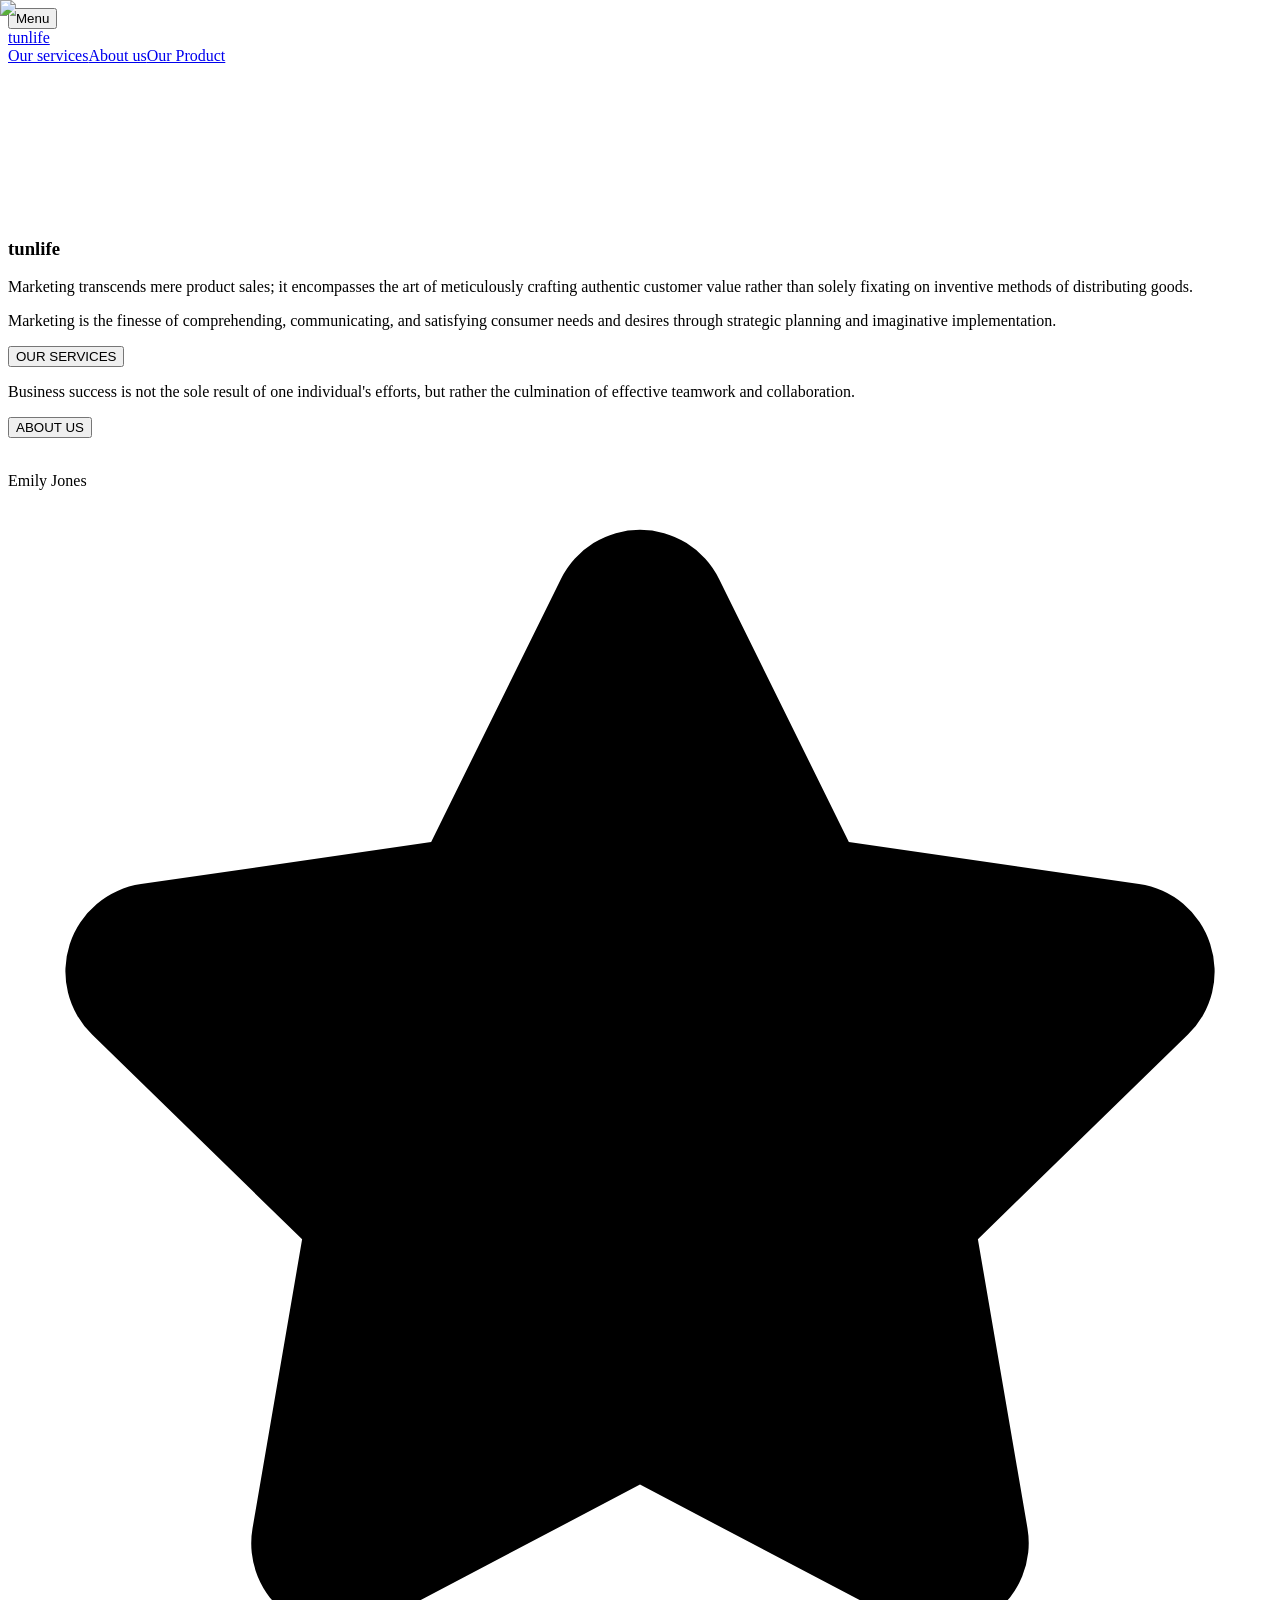
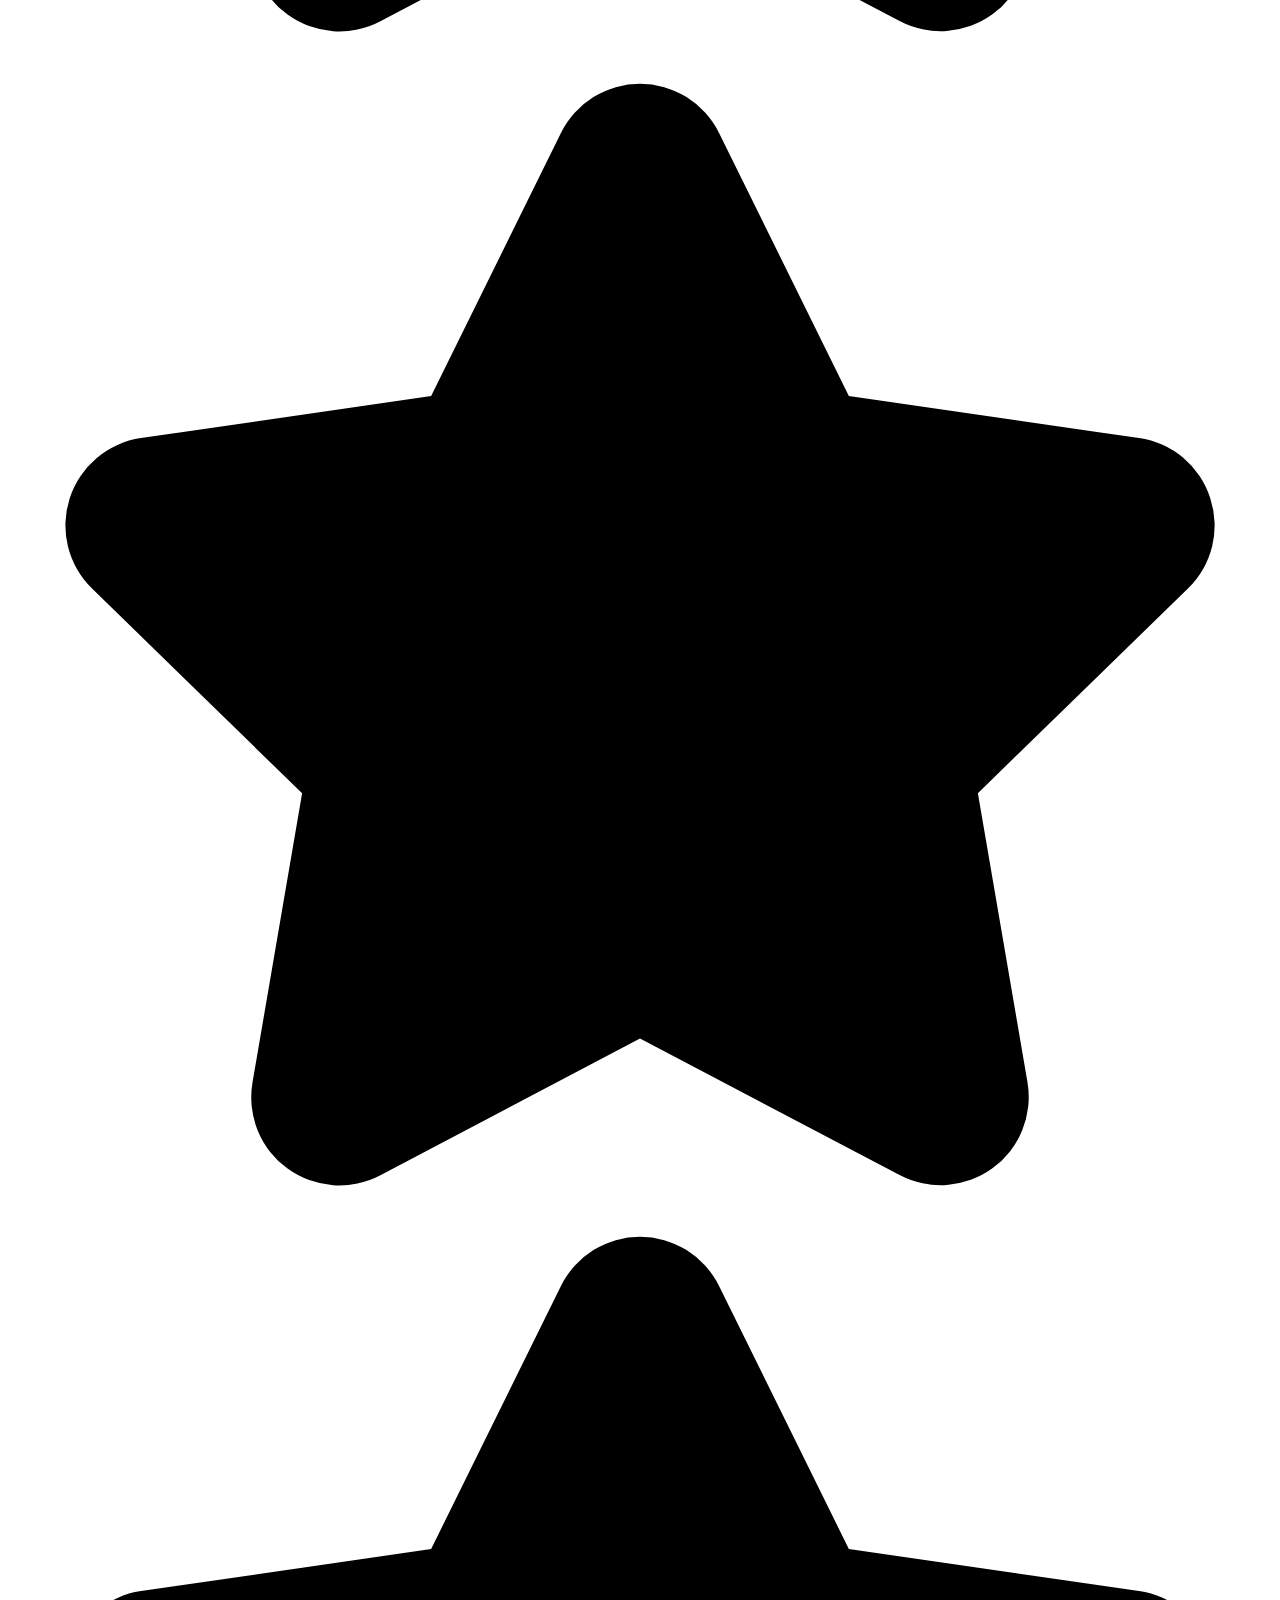
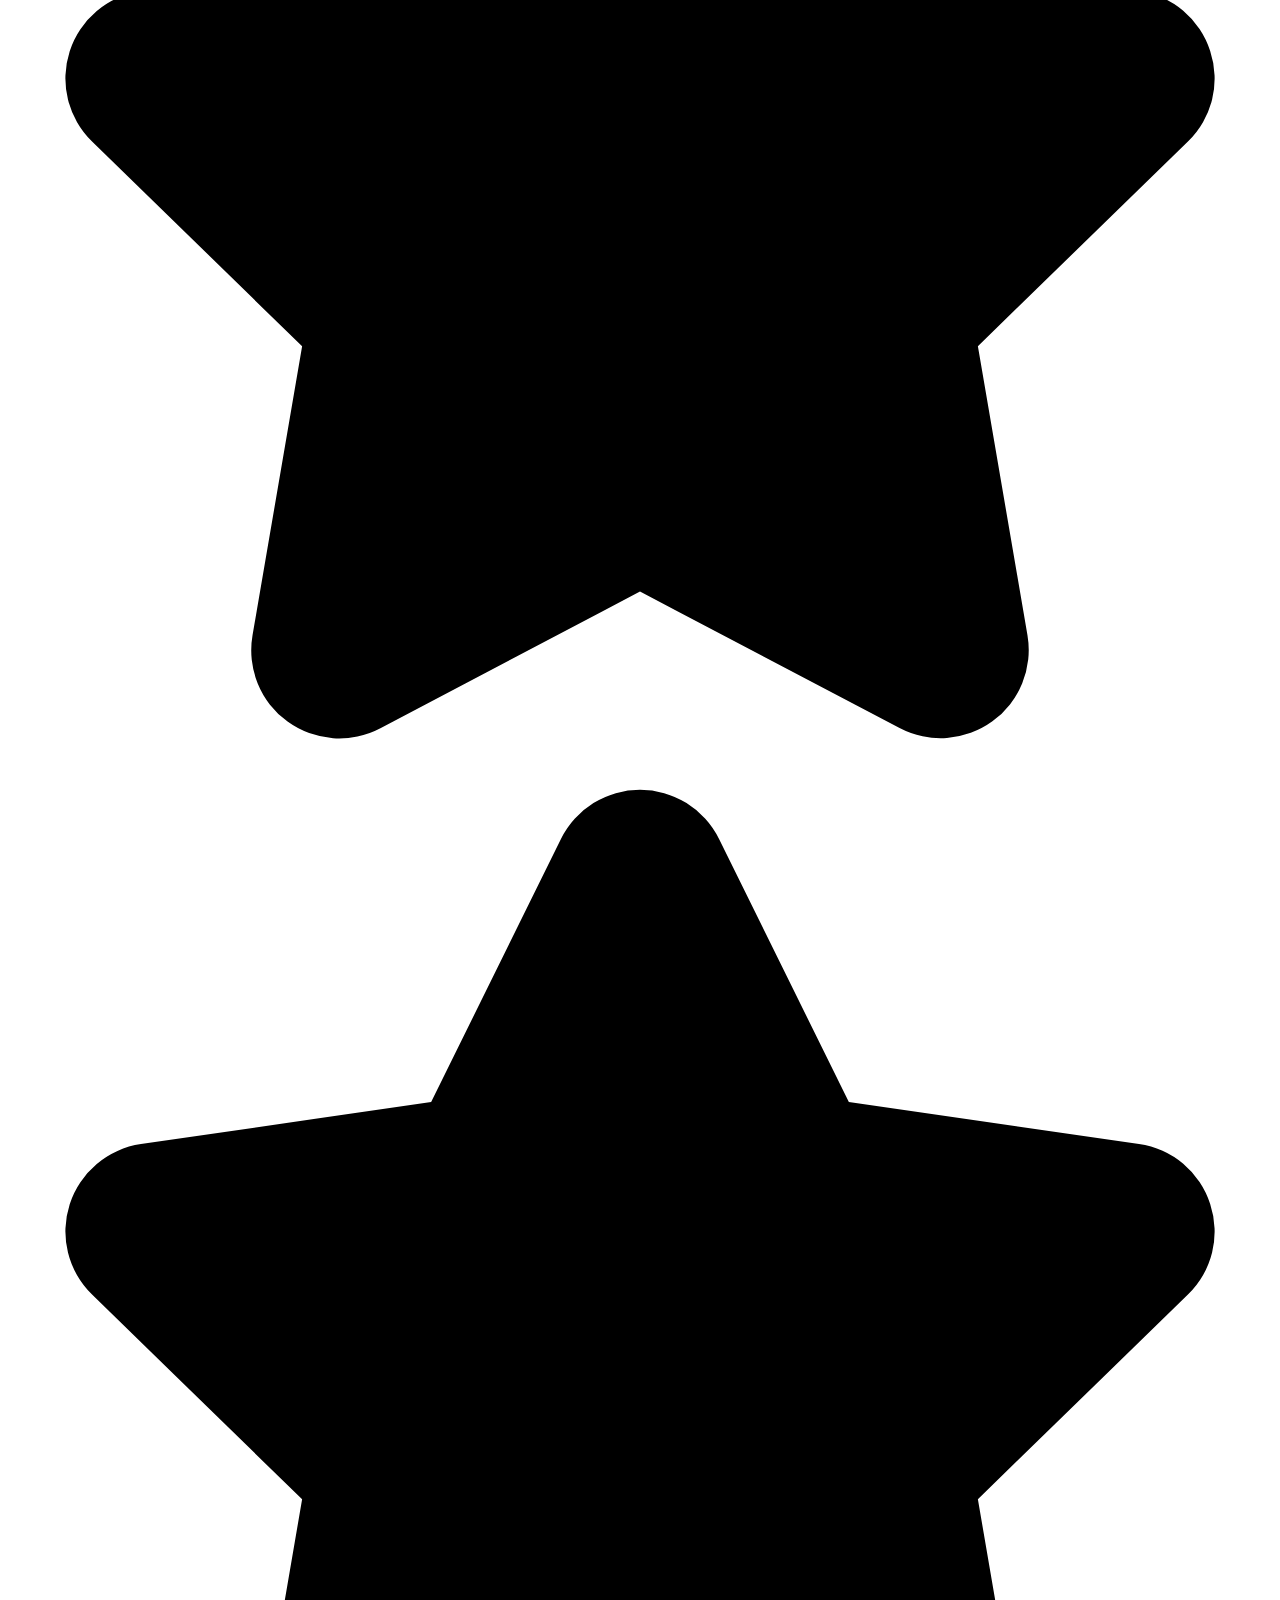
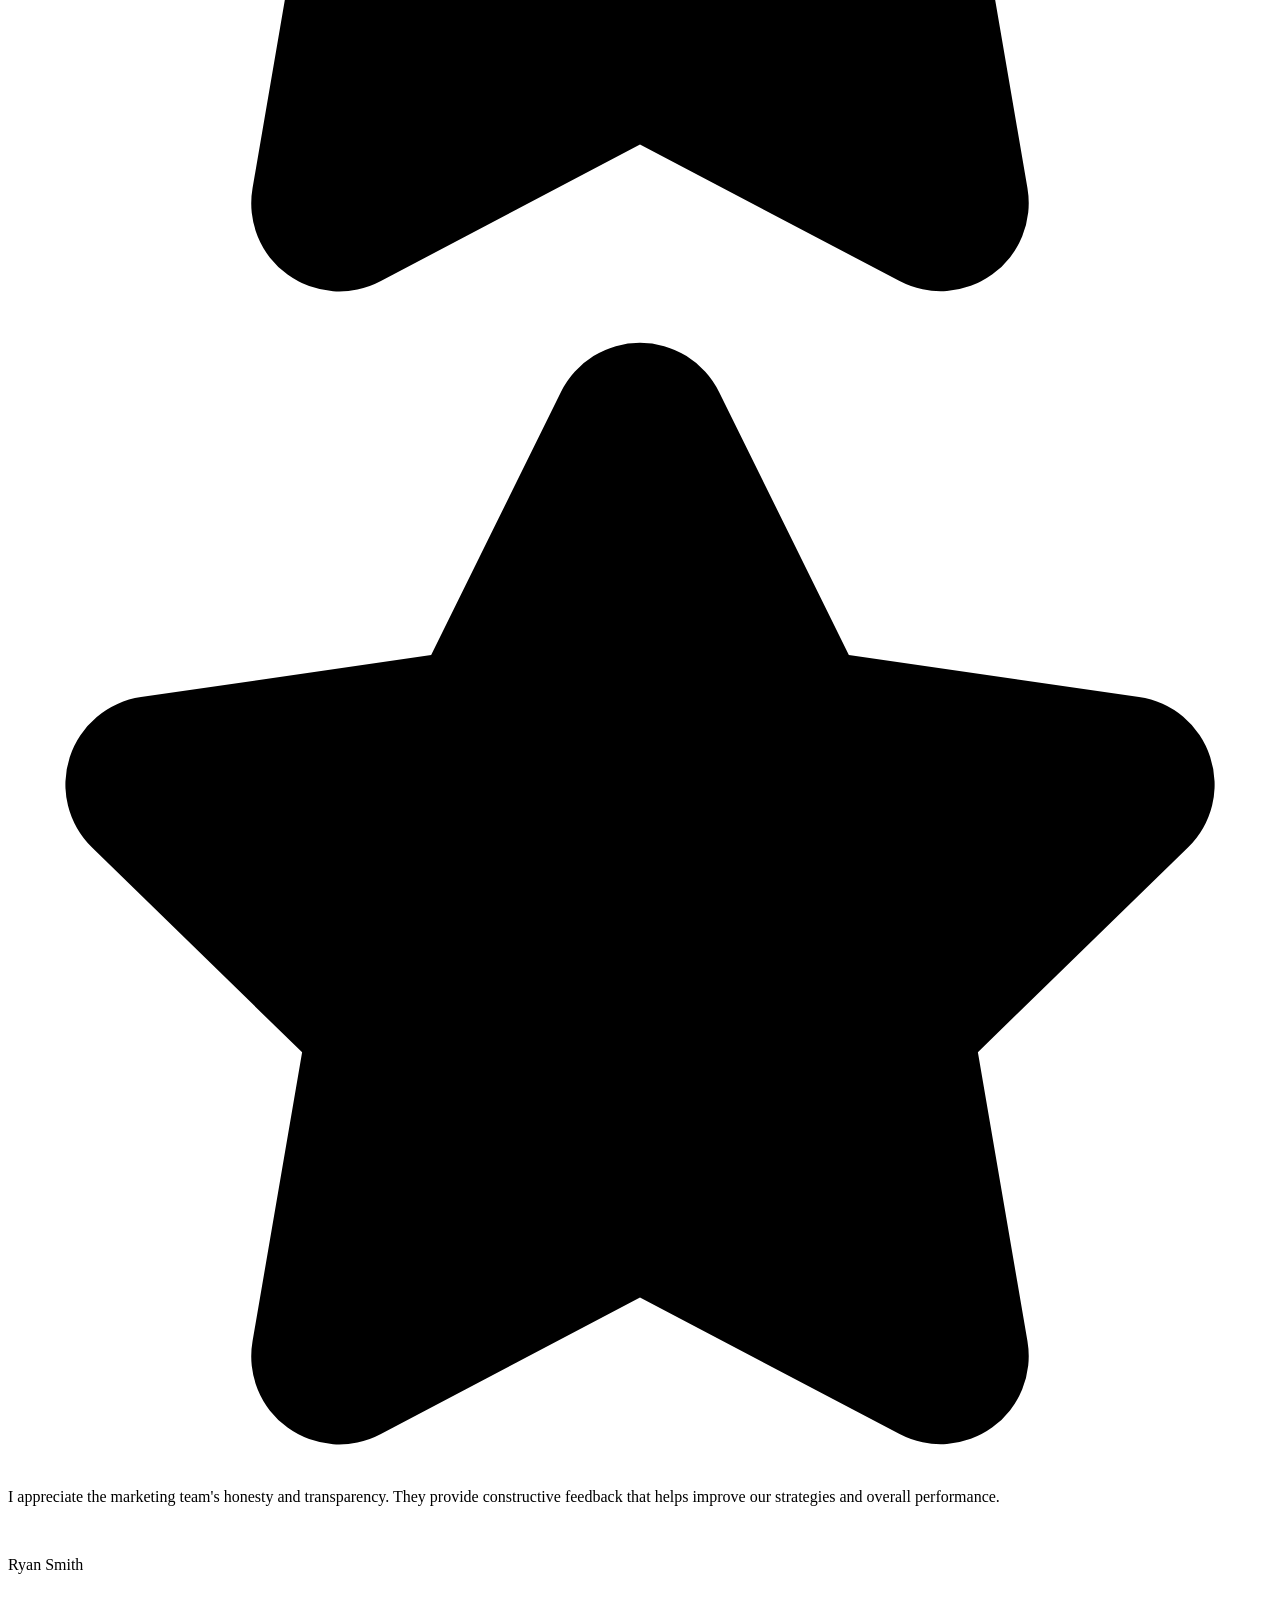
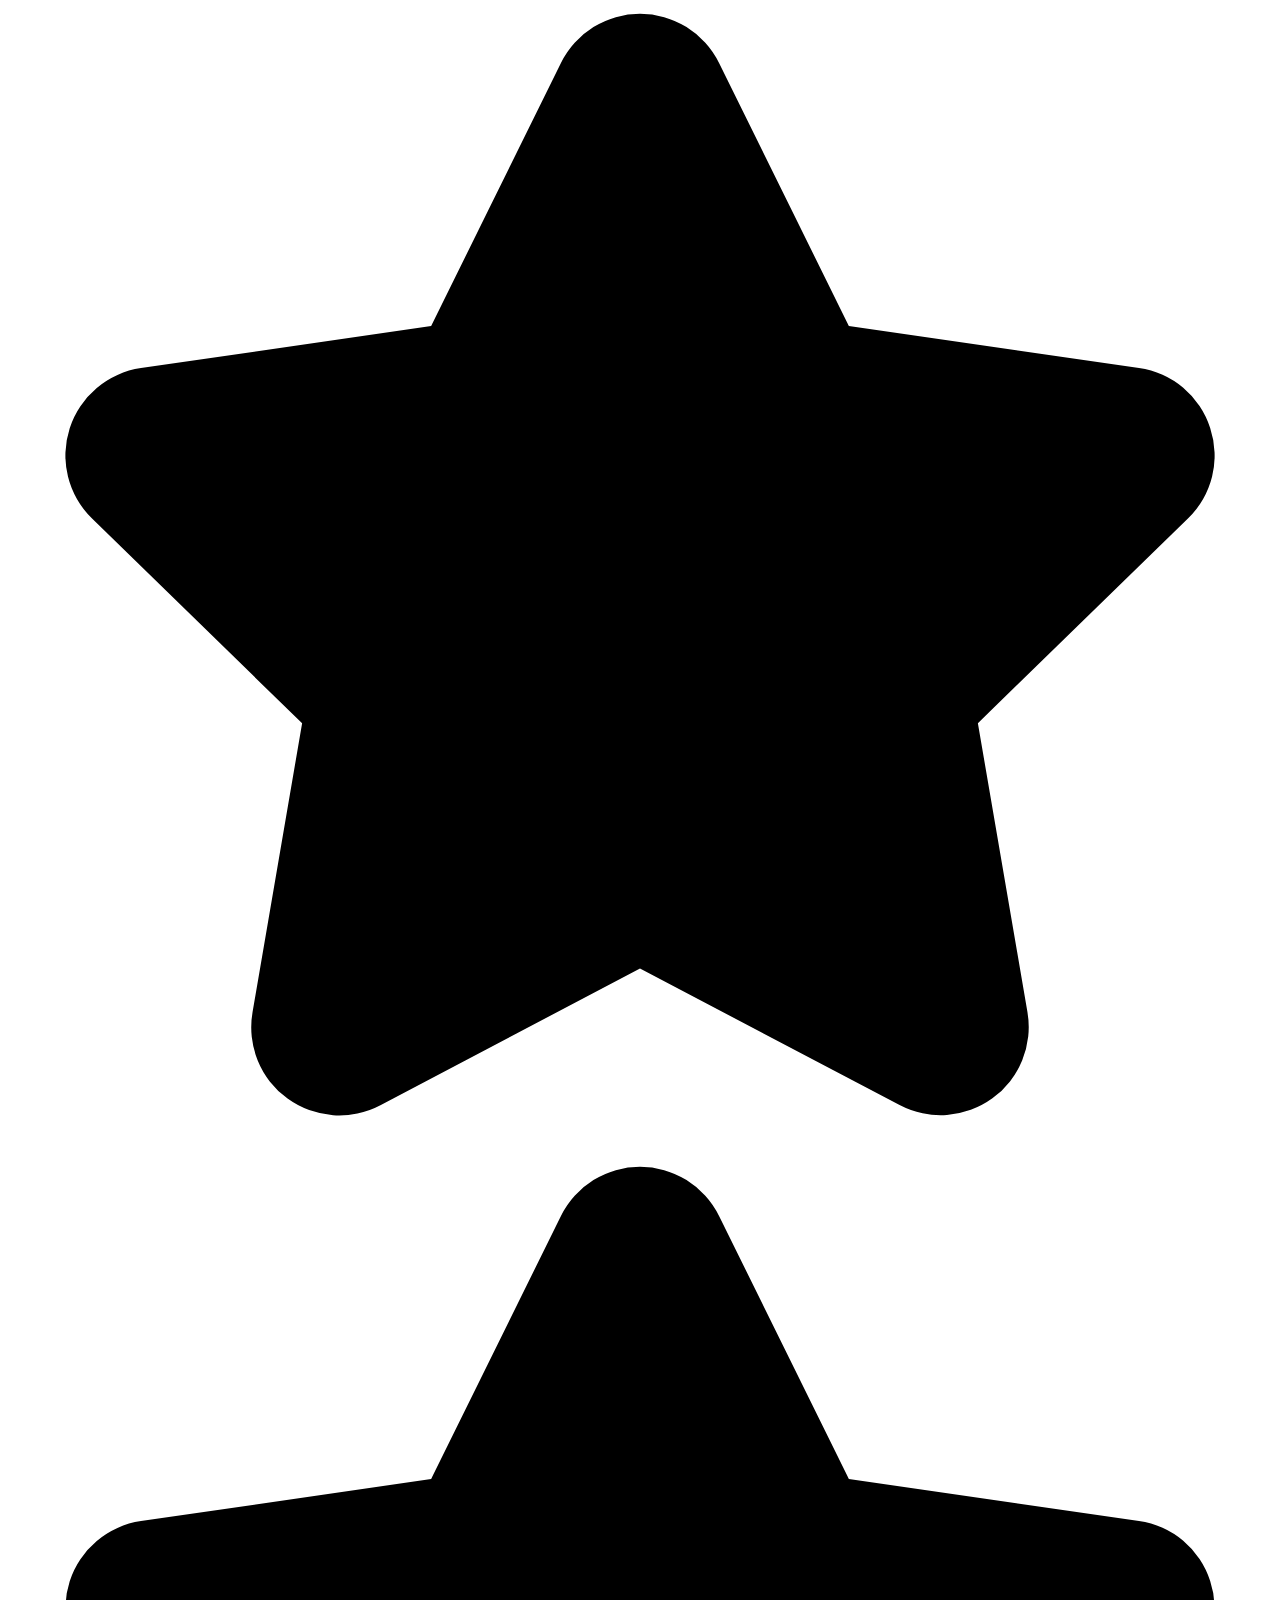
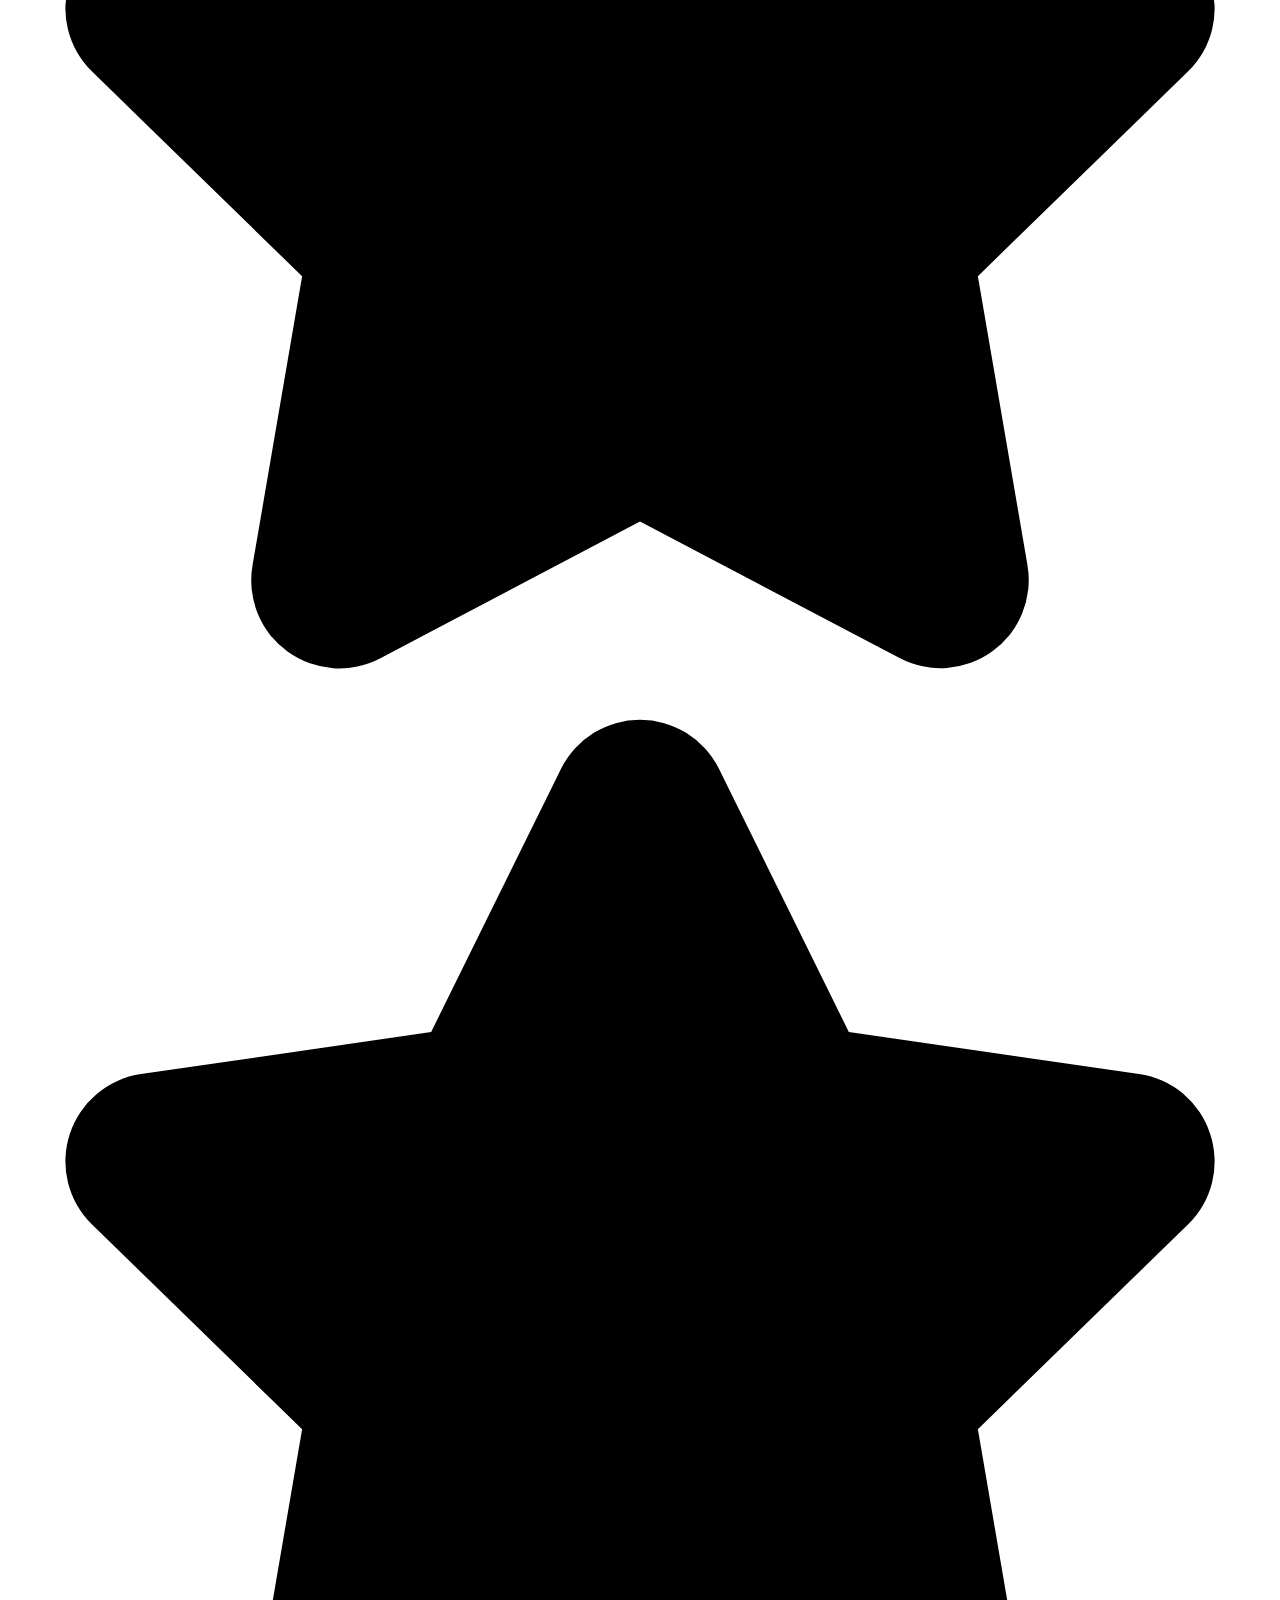
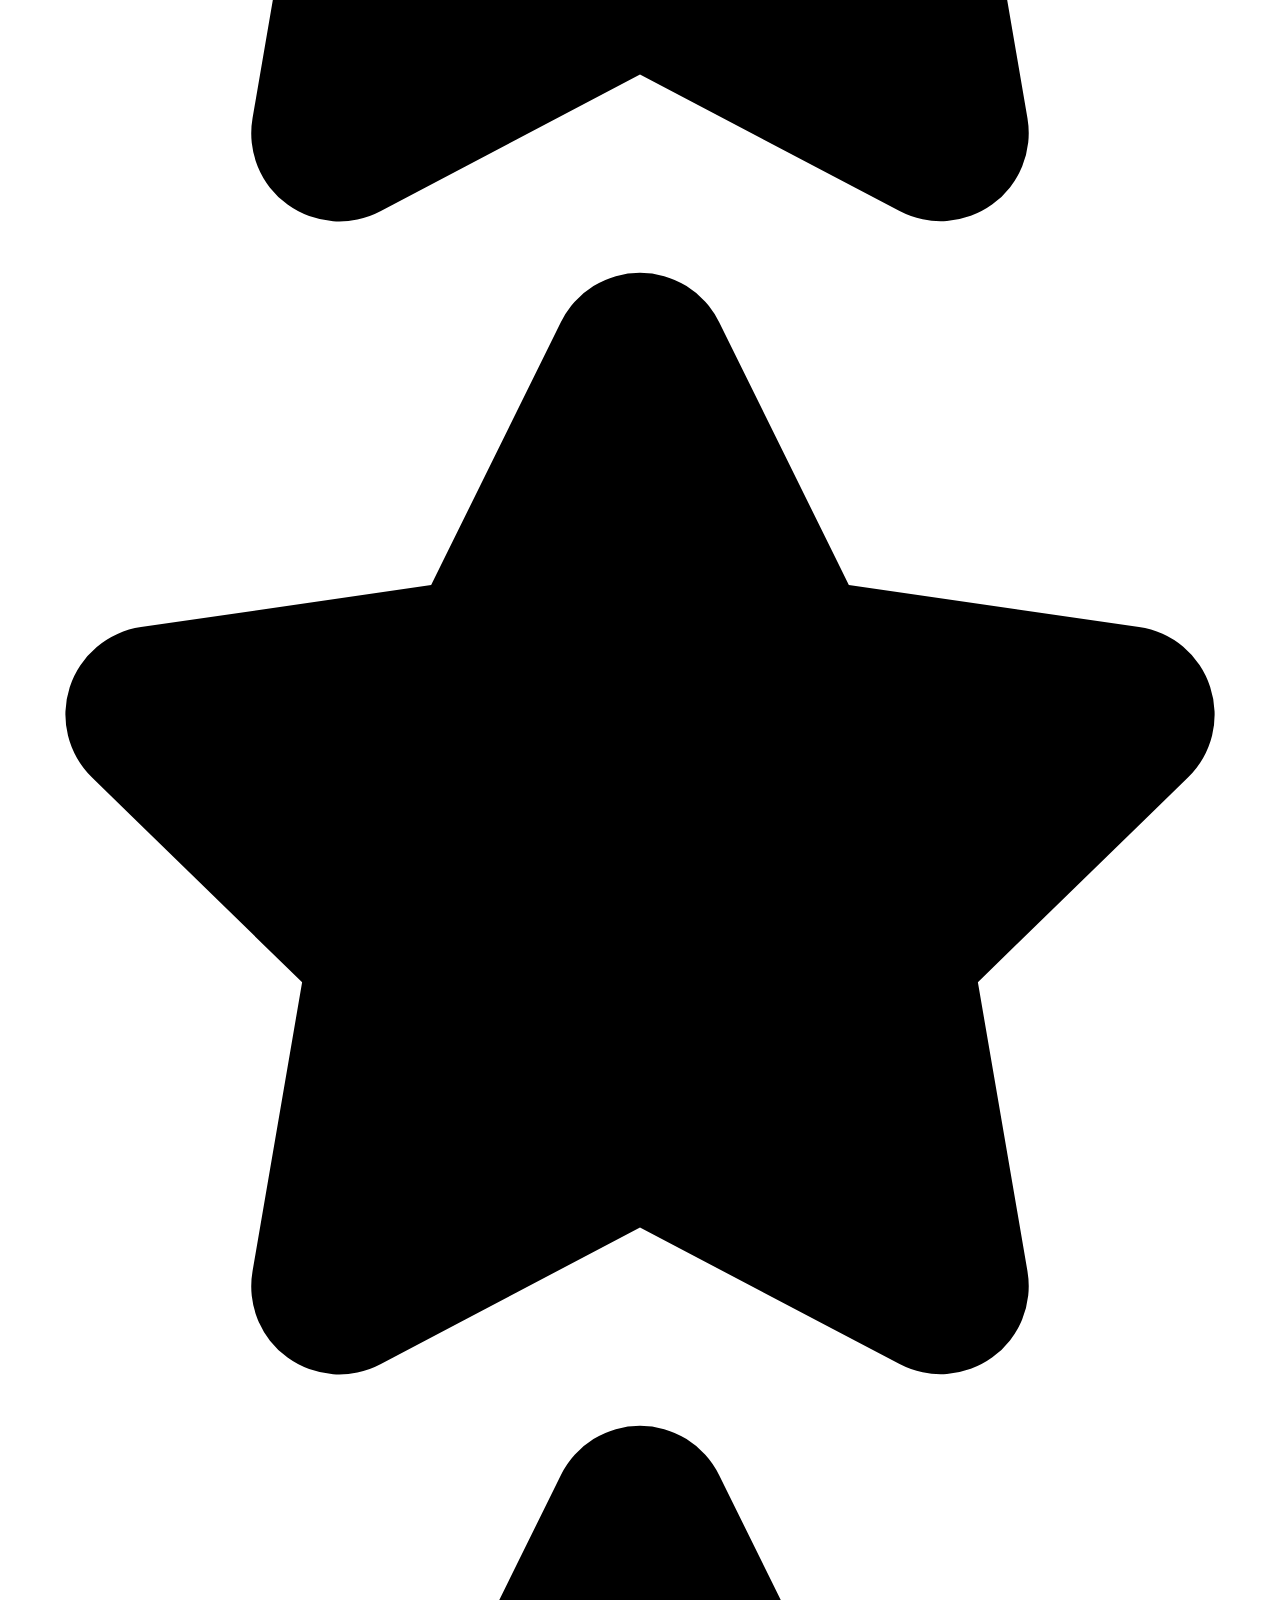
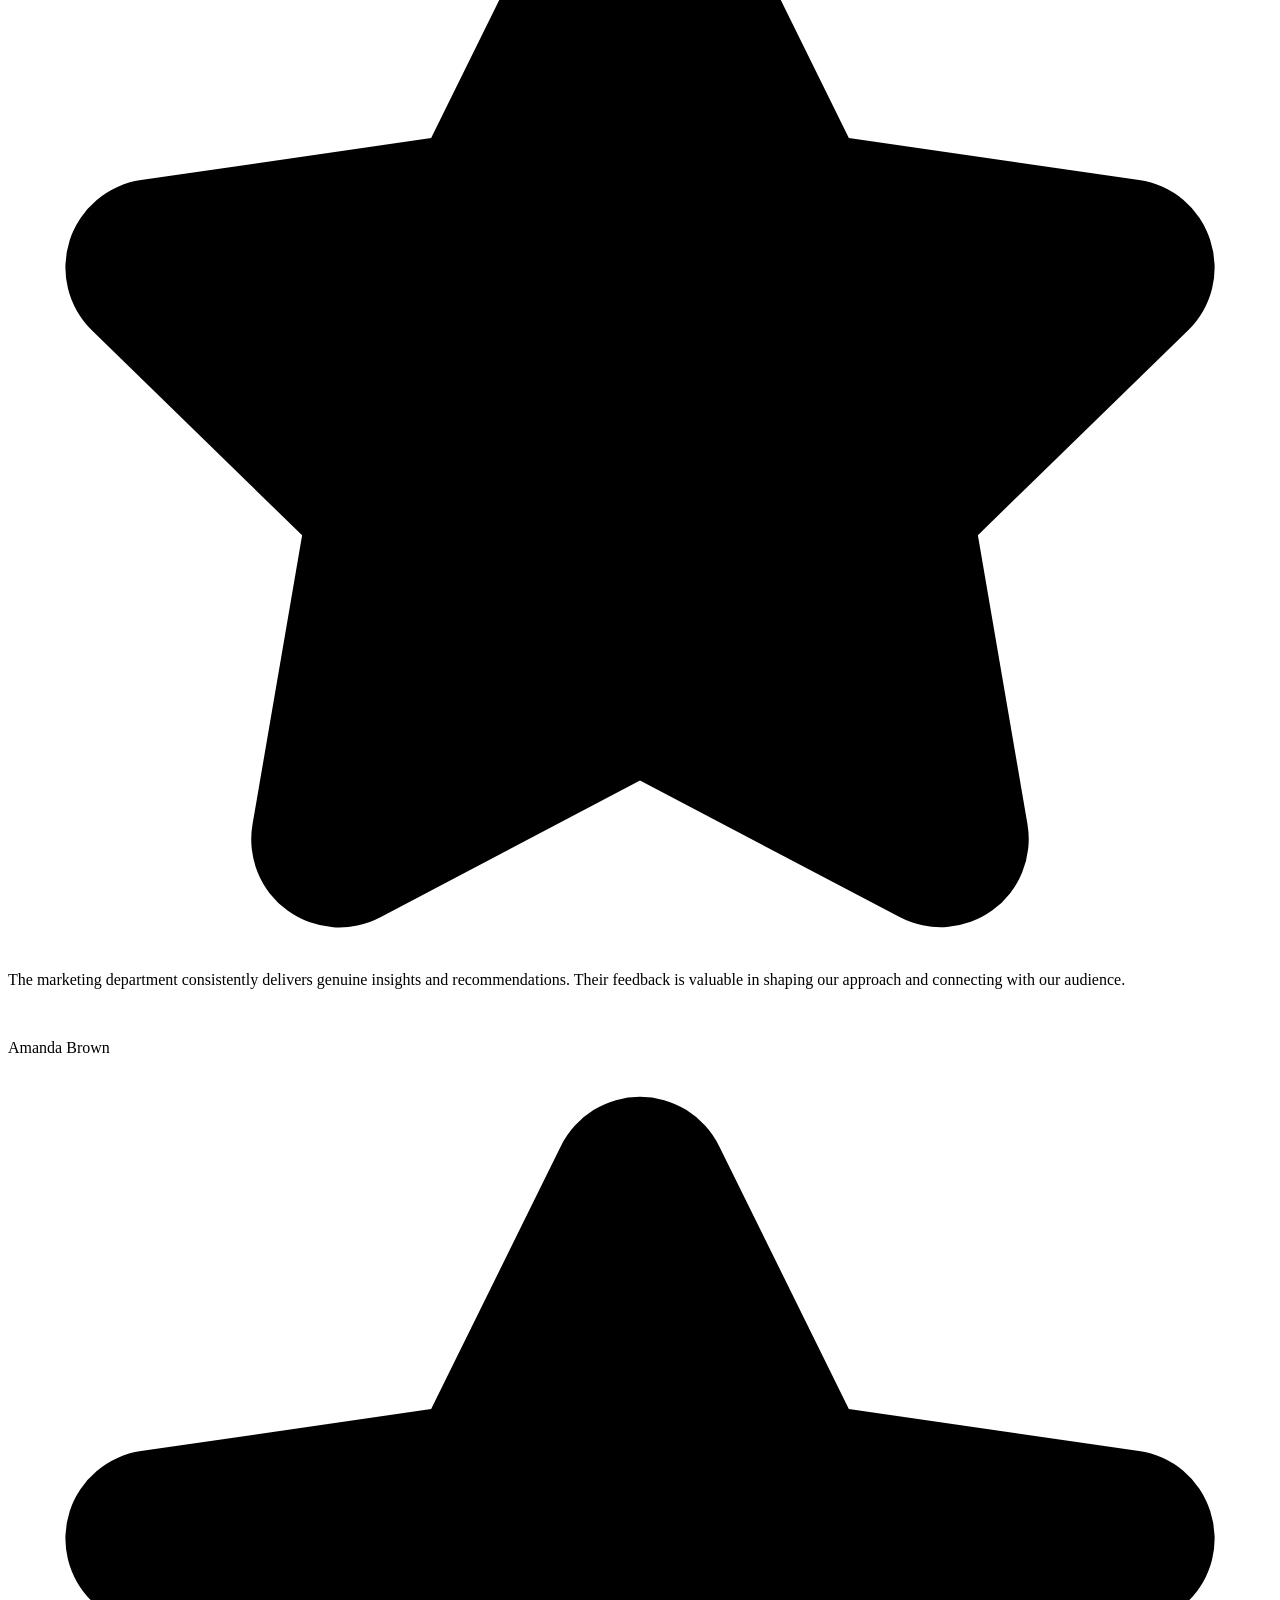
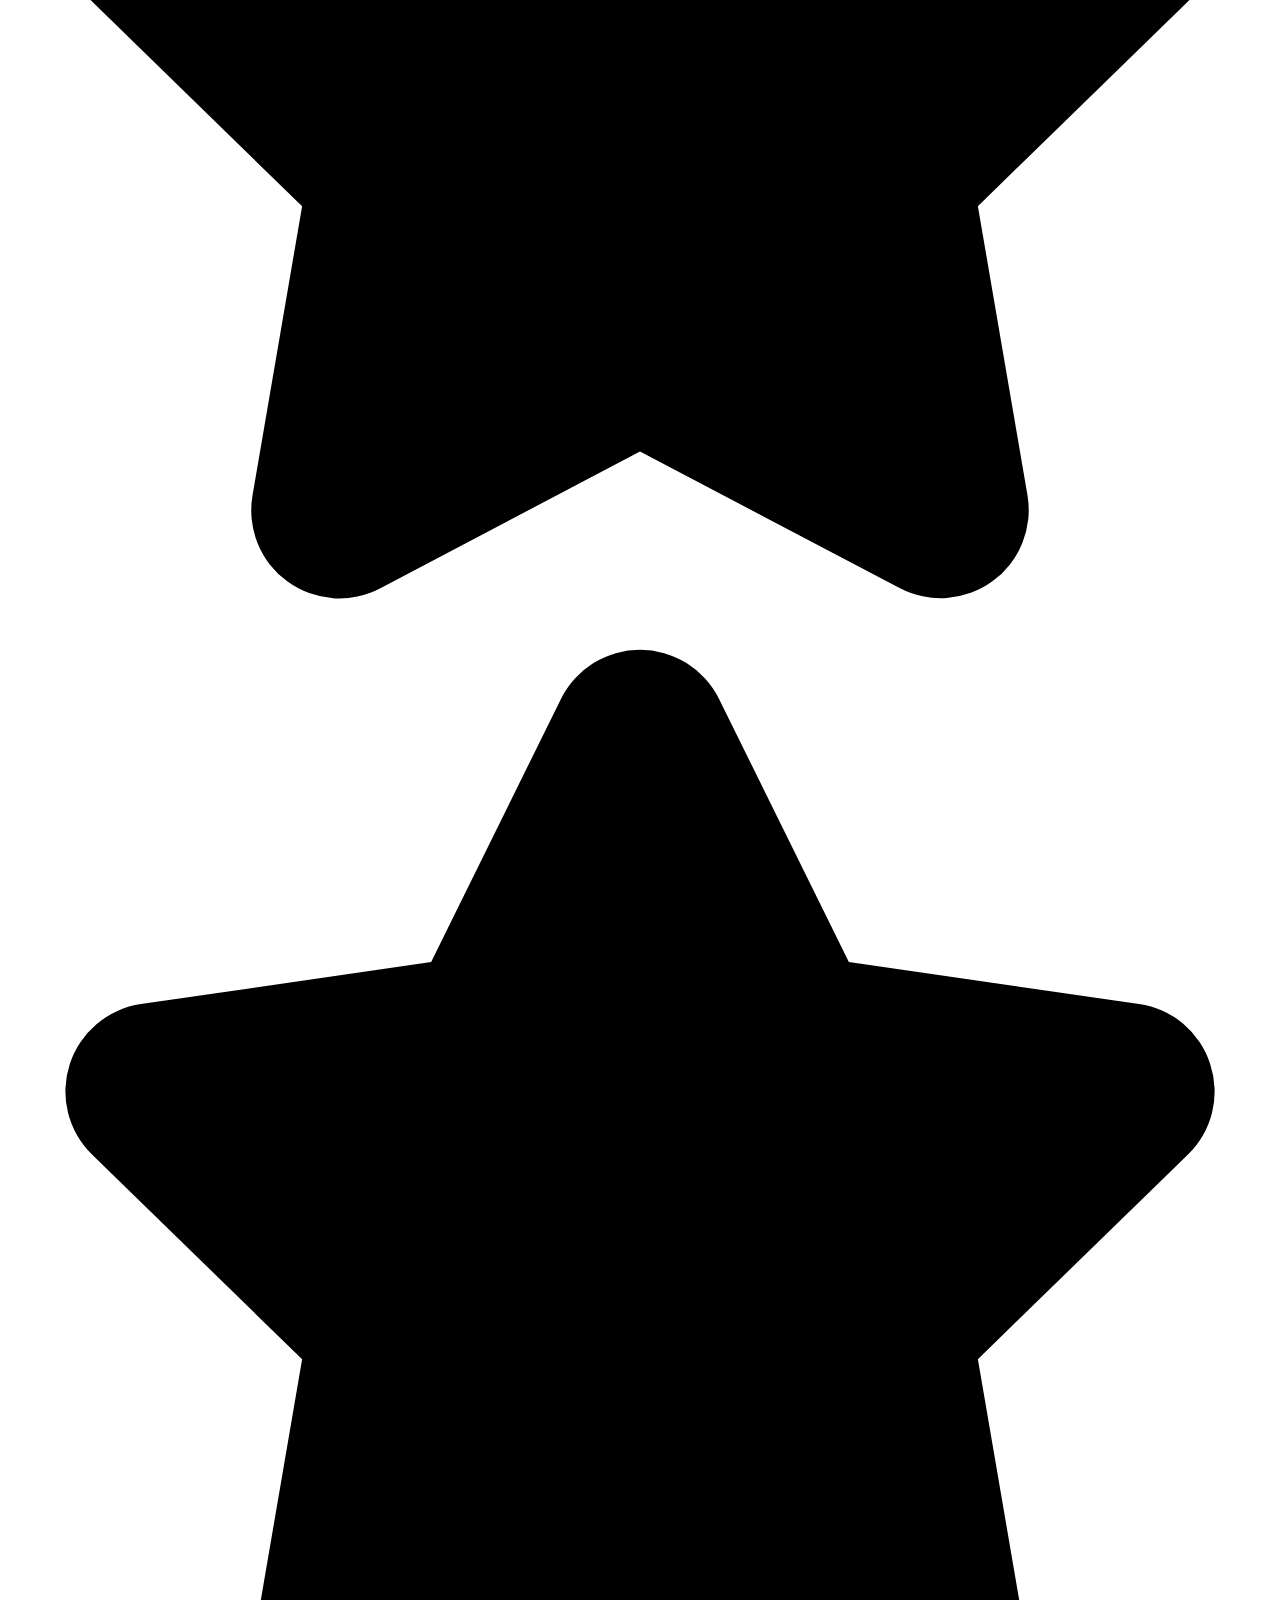
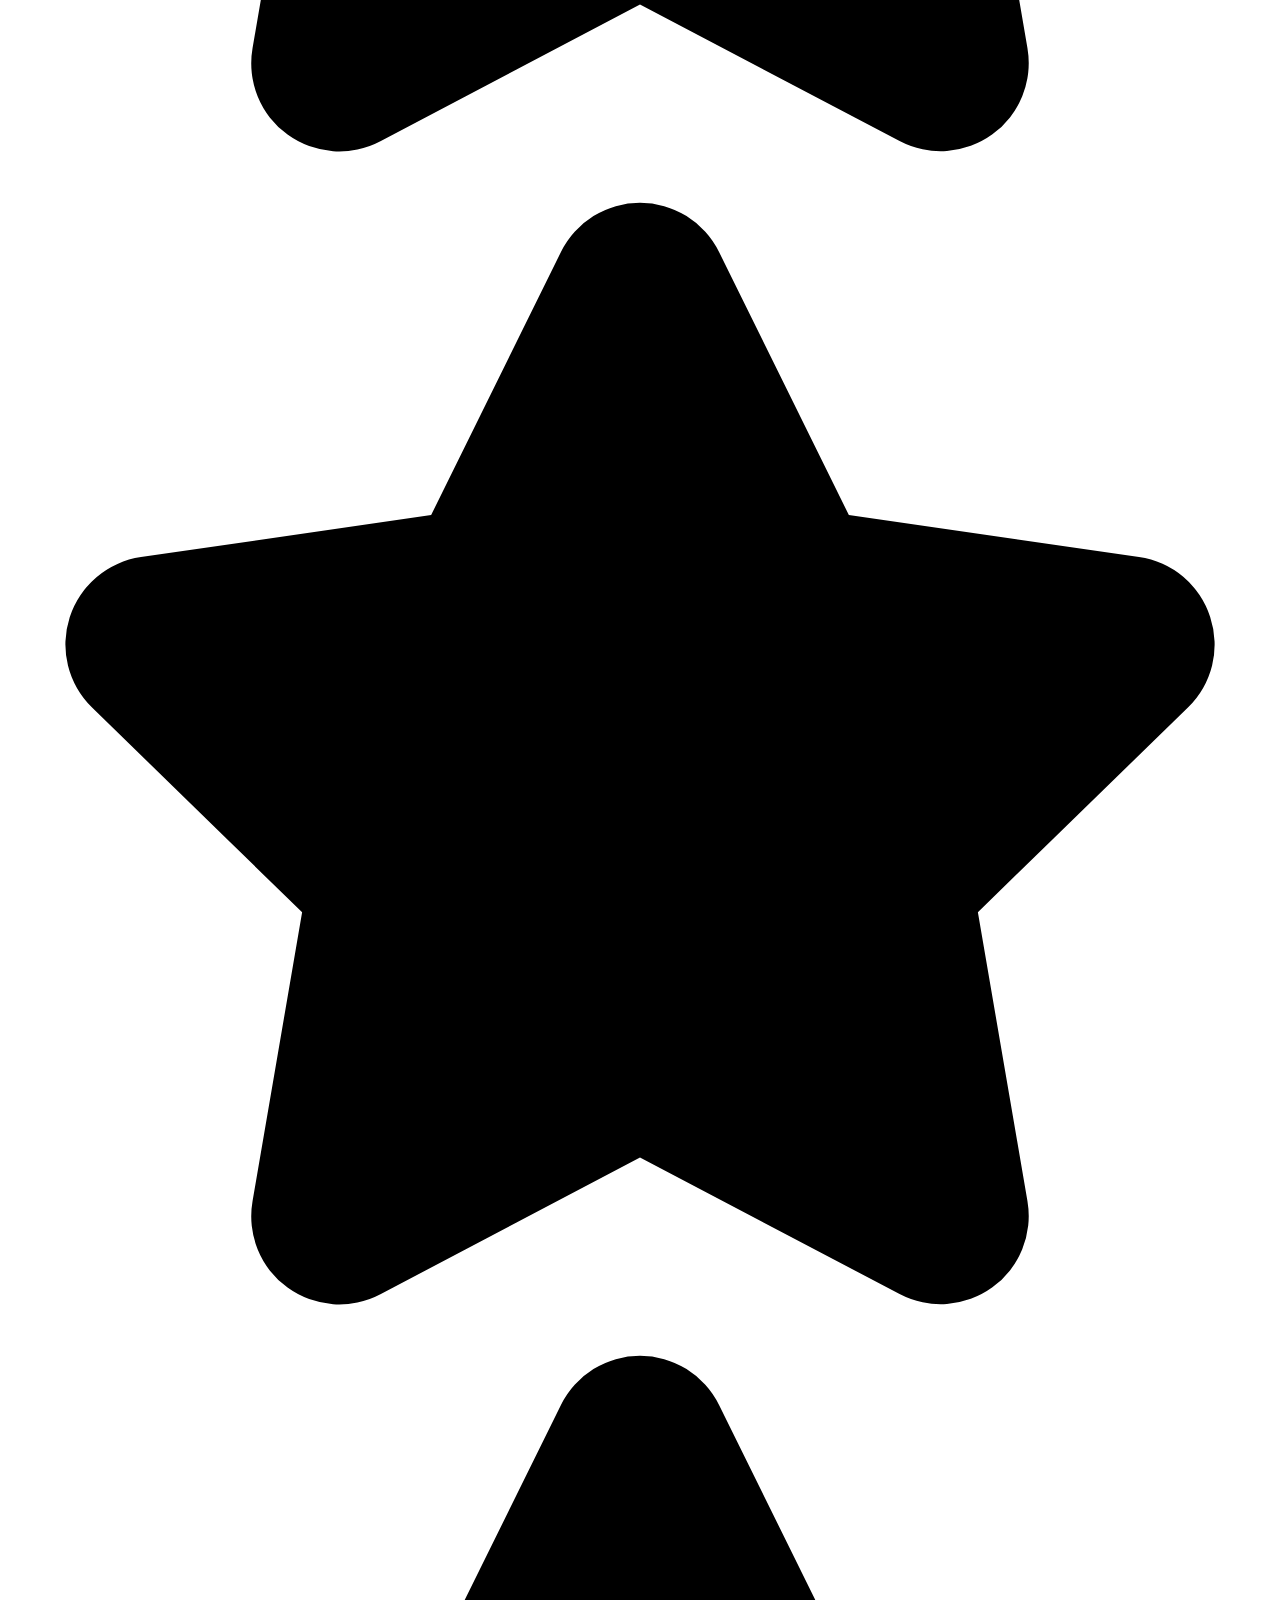
==== commit 6247f37a: "update code" ====
--- a/out/index.html
+++ b/out/index.html
@@ -1 +1 @@
-<!DOCTYPE html><html lang="en"><title>corridoy</title><head><meta charSet="utf-8"/><meta name="viewport" content="width=device-width"/><meta name="next-head-count" content="2"/><meta name="facebook-domain-verification" content="sk8uciqe33iws1wmkfm86lypy146fz"/><link rel="preload" href="/_next/static/css/5b278616c965e3e1.css" as="style"/><link rel="stylesheet" href="/_next/static/css/5b278616c965e3e1.css" data-n-g=""/><noscript data-n-css=""></noscript><script defer="" nomodule="" src="/_next/static/chunks/polyfills-c67a75d1b6f99dc8.js"></script><script src="/_next/static/chunks/webpack-0b5d8249fb15f5f3.js" defer=""></script><script src="/_next/static/chunks/framework-2c79e2a64abdb08b.js" defer=""></script><script src="/_next/static/chunks/main-5bbaeb46d0c16426.js" defer=""></script><script src="/_next/static/chunks/pages/_app-c7c0cfd64691a036.js" defer=""></script><script src="/_next/static/chunks/675-d74e93f3c57acbe8.js" defer=""></script><script src="/_next/static/chunks/pages/index-3c35069b09ff595a.js" defer=""></script><script src="/_next/static/nP0h6OLqxGlJ2aTlMLXnL/_buildManifest.js" defer=""></script><script src="/_next/static/nP0h6OLqxGlJ2aTlMLXnL/_ssgManifest.js" defer=""></script></head><body><div id="__next"><header class="sticky top-0 left-0 z-50 w-full"><div class="sticky bg-white" data-headlessui-state=""><div class="px-6 mx-auto shadow max-w-screen lg:px-16"><div class="flex items-center justify-between py-4"><div class="lg:hidden"><button type="button" aria-expanded="false" data-headlessui-state=""><span href="#" class="text-primary hover:underline">Menu</span></button></div><div class="flex items-center justify-start gap-10 lg:flex-1 lg:w-0"><a class="uppercase" href="/">corridoy</a><nav class="hidden space-x-10 lg:flex"><a class="text-primary hover:underline" href="/our-services/">Our services</a><a class="text-primary hover:underline" href="/about/">About us</a><a class="text-primary hover:underline" href="/our-product/">Our Product</a></nav></div></div></div></div></header><main><div><div class="relative w-full h-screen"><img alt="corridoy" src="/image/banners/banner-0.jpg" decoding="async" data-nimg="fill" class="object-cover object-top w-full h-full -z-10 brightness-[0.9]" loading="lazy" style="position:absolute;height:100%;width:100%;left:0;top:0;right:0;bottom:0;color:transparent"/><div class="absolute inset-0 flex items-center justify-center"><div class="w-full sm:w-[500px] flex justify-center items-center flex-col lg:gap-9 gap-4"><h3 class="text-white uppercase text-heading">corridoy</h3><p class="leading-6 text-center text-white">With unwavering confidence, we promise the delivery of highly effective and tailored marketing strategies built specifically for your company&#x27;s success.</p></div></div></div><div class="relative w-full min-h-screen"><div class="absolute inset-0"><img alt="corridoy" src="/image/banners/banner-1.jpg" decoding="async" data-nimg="fill" class="object-cover object-top w-full h-full -z-10 brightness-[0.9]" loading="lazy" style="position:absolute;height:100%;width:100%;left:0;top:0;right:0;bottom:0;color:transparent"/></div><div class="absolute inset-0 flex"><div class="flex-1 w-full"><div class="flex items-center justify-center w-full h-full px-8 pt-16 lg:px-6 sm:p-16"><div class="w-full sm:w-[600px] flex justify-center items-center lg:text-start text-center flex-col gap-9"><p class="px-8 text-2xl text-center text-white sm:px-0">Count on our unwavering dedication to provide precisely designed marketing solutions that align with your company&#x27;s goals.</p><a class="block text-white tracking-[1px] w-fit pb-2" href="/our-services/"><button class="btn btn-primary w-fit">OUR SERVICES</button></a></div></div></div></div></div><div class="relative w-full min-h-screen"><div class="absolute inset-0"><img alt="corridoy" src="/image/banners/banner-2.jpg" decoding="async" data-nimg="fill" class="object-cover object-center w-full h-full -z-10 brightness-[0.9]" loading="lazy" style="position:absolute;height:100%;width:100%;left:0;top:0;right:0;bottom:0;color:transparent"/></div><div class="absolute inset-0 flex"><div class="flex-1 w-full"><div class="flex items-center justify-center w-full h-full px-8 pt-16 lg:px-6 sm:p-16"><div class="w-full sm:w-[600px] flex justify-center items-center lg:text-start text-center flex-col gap-9"><p class="px-8 text-2xl text-center text-white sm:px-0">At the core of our purpose is a team of competent experts dedicated to transforming hurdles into opportunities, ensuring your success in a rapidly changing business environment.</p><a class="block text-white tracking-[1px] w-fit pb-2" href="/about/"><button class="btn btn-primary w-fit">ABOUT US</button></a></div></div></div></div></div><div class="px-[21px] lg:py-16 lg:px-14 py-10"><div class="grid grid-cols-1 gap-6 sm:grid-cols-2 lg:grid-cols-5 md:grid-cols-3"><div class="flex flex-col items-center p-5 border border-solid border-[#5d92ff] rounded-lg gap-2.5"><img src="/image/users/user-1.jpg" alt="" class="w-[130px] h-[130px] rounded-[50%] object-cover object-top"/><p class="text-lg">Alexander Mitchell</p><div class="flex gap-1"><svg class="w-5 h-5 text-yellow-300" aria-hidden="true" xmlns="http://www.w3.org/2000/svg" fill="currentColor" viewBox="0 0 22 20"><path d="M20.924 7.625a1.523 1.523 0 0 0-1.238-1.044l-5.051-.734-2.259-4.577a1.534 1.534 0 0 0-2.752 0L7.365 5.847l-5.051.734A1.535 1.535 0 0 0 1.463 9.2l3.656 3.563-.863 5.031a1.532 1.532 0 0 0 2.226 1.616L11 17.033l4.518 2.375a1.534 1.534 0 0 0 2.226-1.617l-.863-5.03L20.537 9.2a1.523 1.523 0 0 0 .387-1.575Z"></path></svg><svg class="w-5 h-5 text-yellow-300" aria-hidden="true" xmlns="http://www.w3.org/2000/svg" fill="currentColor" viewBox="0 0 22 20"><path d="M20.924 7.625a1.523 1.523 0 0 0-1.238-1.044l-5.051-.734-2.259-4.577a1.534 1.534 0 0 0-2.752 0L7.365 5.847l-5.051.734A1.535 1.535 0 0 0 1.463 9.2l3.656 3.563-.863 5.031a1.532 1.532 0 0 0 2.226 1.616L11 17.033l4.518 2.375a1.534 1.534 0 0 0 2.226-1.617l-.863-5.03L20.537 9.2a1.523 1.523 0 0 0 .387-1.575Z"></path></svg><svg class="w-5 h-5 text-yellow-300" aria-hidden="true" xmlns="http://www.w3.org/2000/svg" fill="currentColor" viewBox="0 0 22 20"><path d="M20.924 7.625a1.523 1.523 0 0 0-1.238-1.044l-5.051-.734-2.259-4.577a1.534 1.534 0 0 0-2.752 0L7.365 5.847l-5.051.734A1.535 1.535 0 0 0 1.463 9.2l3.656 3.563-.863 5.031a1.532 1.532 0 0 0 2.226 1.616L11 17.033l4.518 2.375a1.534 1.534 0 0 0 2.226-1.617l-.863-5.03L20.537 9.2a1.523 1.523 0 0 0 .387-1.575Z"></path></svg><svg class="w-5 h-5 text-yellow-300" aria-hidden="true" xmlns="http://www.w3.org/2000/svg" fill="currentColor" viewBox="0 0 22 20"><path d="M20.924 7.625a1.523 1.523 0 0 0-1.238-1.044l-5.051-.734-2.259-4.577a1.534 1.534 0 0 0-2.752 0L7.365 5.847l-5.051.734A1.535 1.535 0 0 0 1.463 9.2l3.656 3.563-.863 5.031a1.532 1.532 0 0 0 2.226 1.616L11 17.033l4.518 2.375a1.534 1.534 0 0 0 2.226-1.617l-.863-5.03L20.537 9.2a1.523 1.523 0 0 0 .387-1.575Z"></path></svg><svg class="w-5 h-5 text-yellow-300" aria-hidden="true" xmlns="http://www.w3.org/2000/svg" fill="currentColor" viewBox="0 0 22 20"><path d="M20.924 7.625a1.523 1.523 0 0 0-1.238-1.044l-5.051-.734-2.259-4.577a1.534 1.534 0 0 0-2.752 0L7.365 5.847l-5.051.734A1.535 1.535 0 0 0 1.463 9.2l3.656 3.563-.863 5.031a1.532 1.532 0 0 0 2.226 1.616L11 17.033l4.518 2.375a1.534 1.534 0 0 0 2.226-1.617l-.863-5.03L20.537 9.2a1.523 1.523 0 0 0 .387-1.575Z"></path></svg></div><p class="leading-6 text-center break-words">This has been the best decision we have made for our new business. We constantly are told by our patients that our website is so unique and how much it stands out from other websites. Corridoy captured exactly what we told them we stood for and we couldn’t be any happier with their service!</p></div><div class="flex flex-col items-center p-5 border border-solid border-[#5d92ff] rounded-lg gap-2.5"><img src="/image/users/user-2.jpg" alt="" class="w-[130px] h-[130px] rounded-[50%] object-cover object-top"/><p class="text-lg">Ava Robinson</p><div class="flex gap-1"><svg class="w-5 h-5 text-yellow-300" aria-hidden="true" xmlns="http://www.w3.org/2000/svg" fill="currentColor" viewBox="0 0 22 20"><path d="M20.924 7.625a1.523 1.523 0 0 0-1.238-1.044l-5.051-.734-2.259-4.577a1.534 1.534 0 0 0-2.752 0L7.365 5.847l-5.051.734A1.535 1.535 0 0 0 1.463 9.2l3.656 3.563-.863 5.031a1.532 1.532 0 0 0 2.226 1.616L11 17.033l4.518 2.375a1.534 1.534 0 0 0 2.226-1.617l-.863-5.03L20.537 9.2a1.523 1.523 0 0 0 .387-1.575Z"></path></svg><svg class="w-5 h-5 text-yellow-300" aria-hidden="true" xmlns="http://www.w3.org/2000/svg" fill="currentColor" viewBox="0 0 22 20"><path d="M20.924 7.625a1.523 1.523 0 0 0-1.238-1.044l-5.051-.734-2.259-4.577a1.534 1.534 0 0 0-2.752 0L7.365 5.847l-5.051.734A1.535 1.535 0 0 0 1.463 9.2l3.656 3.563-.863 5.031a1.532 1.532 0 0 0 2.226 1.616L11 17.033l4.518 2.375a1.534 1.534 0 0 0 2.226-1.617l-.863-5.03L20.537 9.2a1.523 1.523 0 0 0 .387-1.575Z"></path></svg><svg class="w-5 h-5 text-yellow-300" aria-hidden="true" xmlns="http://www.w3.org/2000/svg" fill="currentColor" viewBox="0 0 22 20"><path d="M20.924 7.625a1.523 1.523 0 0 0-1.238-1.044l-5.051-.734-2.259-4.577a1.534 1.534 0 0 0-2.752 0L7.365 5.847l-5.051.734A1.535 1.535 0 0 0 1.463 9.2l3.656 3.563-.863 5.031a1.532 1.532 0 0 0 2.226 1.616L11 17.033l4.518 2.375a1.534 1.534 0 0 0 2.226-1.617l-.863-5.03L20.537 9.2a1.523 1.523 0 0 0 .387-1.575Z"></path></svg><svg class="w-5 h-5 text-yellow-300" aria-hidden="true" xmlns="http://www.w3.org/2000/svg" fill="currentColor" viewBox="0 0 22 20"><path d="M20.924 7.625a1.523 1.523 0 0 0-1.238-1.044l-5.051-.734-2.259-4.577a1.534 1.534 0 0 0-2.752 0L7.365 5.847l-5.051.734A1.535 1.535 0 0 0 1.463 9.2l3.656 3.563-.863 5.031a1.532 1.532 0 0 0 2.226 1.616L11 17.033l4.518 2.375a1.534 1.534 0 0 0 2.226-1.617l-.863-5.03L20.537 9.2a1.523 1.523 0 0 0 .387-1.575Z"></path></svg><svg class="w-5 h-5 text-yellow-300" aria-hidden="true" xmlns="http://www.w3.org/2000/svg" fill="currentColor" viewBox="0 0 22 20"><path d="M20.924 7.625a1.523 1.523 0 0 0-1.238-1.044l-5.051-.734-2.259-4.577a1.534 1.534 0 0 0-2.752 0L7.365 5.847l-5.051.734A1.535 1.535 0 0 0 1.463 9.2l3.656 3.563-.863 5.031a1.532 1.532 0 0 0 2.226 1.616L11 17.033l4.518 2.375a1.534 1.534 0 0 0 2.226-1.617l-.863-5.03L20.537 9.2a1.523 1.523 0 0 0 .387-1.575Z"></path></svg></div><p class="leading-6 text-center break-words">Very professional, on time, communicates in a timely manner and has amazing ideas for the best marketing message.</p></div><div class="flex flex-col items-center p-5 border border-solid border-[#5d92ff] rounded-lg gap-2.5"><img src="/image/users/user-3.jpg" alt="" class="w-[130px] h-[130px] rounded-[50%] object-cover object-top"/><p class="text-lg">Noah Harrison</p><div class="flex gap-1"><svg class="w-5 h-5 text-yellow-300" aria-hidden="true" xmlns="http://www.w3.org/2000/svg" fill="currentColor" viewBox="0 0 22 20"><path d="M20.924 7.625a1.523 1.523 0 0 0-1.238-1.044l-5.051-.734-2.259-4.577a1.534 1.534 0 0 0-2.752 0L7.365 5.847l-5.051.734A1.535 1.535 0 0 0 1.463 9.2l3.656 3.563-.863 5.031a1.532 1.532 0 0 0 2.226 1.616L11 17.033l4.518 2.375a1.534 1.534 0 0 0 2.226-1.617l-.863-5.03L20.537 9.2a1.523 1.523 0 0 0 .387-1.575Z"></path></svg><svg class="w-5 h-5 text-yellow-300" aria-hidden="true" xmlns="http://www.w3.org/2000/svg" fill="currentColor" viewBox="0 0 22 20"><path d="M20.924 7.625a1.523 1.523 0 0 0-1.238-1.044l-5.051-.734-2.259-4.577a1.534 1.534 0 0 0-2.752 0L7.365 5.847l-5.051.734A1.535 1.535 0 0 0 1.463 9.2l3.656 3.563-.863 5.031a1.532 1.532 0 0 0 2.226 1.616L11 17.033l4.518 2.375a1.534 1.534 0 0 0 2.226-1.617l-.863-5.03L20.537 9.2a1.523 1.523 0 0 0 .387-1.575Z"></path></svg><svg class="w-5 h-5 text-yellow-300" aria-hidden="true" xmlns="http://www.w3.org/2000/svg" fill="currentColor" viewBox="0 0 22 20"><path d="M20.924 7.625a1.523 1.523 0 0 0-1.238-1.044l-5.051-.734-2.259-4.577a1.534 1.534 0 0 0-2.752 0L7.365 5.847l-5.051.734A1.535 1.535 0 0 0 1.463 9.2l3.656 3.563-.863 5.031a1.532 1.532 0 0 0 2.226 1.616L11 17.033l4.518 2.375a1.534 1.534 0 0 0 2.226-1.617l-.863-5.03L20.537 9.2a1.523 1.523 0 0 0 .387-1.575Z"></path></svg><svg class="w-5 h-5 text-yellow-300" aria-hidden="true" xmlns="http://www.w3.org/2000/svg" fill="currentColor" viewBox="0 0 22 20"><path d="M20.924 7.625a1.523 1.523 0 0 0-1.238-1.044l-5.051-.734-2.259-4.577a1.534 1.534 0 0 0-2.752 0L7.365 5.847l-5.051.734A1.535 1.535 0 0 0 1.463 9.2l3.656 3.563-.863 5.031a1.532 1.532 0 0 0 2.226 1.616L11 17.033l4.518 2.375a1.534 1.534 0 0 0 2.226-1.617l-.863-5.03L20.537 9.2a1.523 1.523 0 0 0 .387-1.575Z"></path></svg><svg class="w-5 h-5 text-yellow-300" aria-hidden="true" xmlns="http://www.w3.org/2000/svg" fill="currentColor" viewBox="0 0 22 20"><path d="M20.924 7.625a1.523 1.523 0 0 0-1.238-1.044l-5.051-.734-2.259-4.577a1.534 1.534 0 0 0-2.752 0L7.365 5.847l-5.051.734A1.535 1.535 0 0 0 1.463 9.2l3.656 3.563-.863 5.031a1.532 1.532 0 0 0 2.226 1.616L11 17.033l4.518 2.375a1.534 1.534 0 0 0 2.226-1.617l-.863-5.03L20.537 9.2a1.523 1.523 0 0 0 .387-1.575Z"></path></svg></div><p class="leading-6 text-center break-words">We are so pleased with the professionalism and talent that has been provided!.</p></div><div class="flex flex-col items-center p-5 border border-solid border-[#5d92ff] rounded-lg gap-2.5"><img src="/image/users/user-4.jpg" alt="" class="w-[130px] h-[130px] rounded-[50%] object-cover object-top"/><p class="text-lg">Sophia Brooks</p><div class="flex gap-1"><svg class="w-5 h-5 text-yellow-300" aria-hidden="true" xmlns="http://www.w3.org/2000/svg" fill="currentColor" viewBox="0 0 22 20"><path d="M20.924 7.625a1.523 1.523 0 0 0-1.238-1.044l-5.051-.734-2.259-4.577a1.534 1.534 0 0 0-2.752 0L7.365 5.847l-5.051.734A1.535 1.535 0 0 0 1.463 9.2l3.656 3.563-.863 5.031a1.532 1.532 0 0 0 2.226 1.616L11 17.033l4.518 2.375a1.534 1.534 0 0 0 2.226-1.617l-.863-5.03L20.537 9.2a1.523 1.523 0 0 0 .387-1.575Z"></path></svg><svg class="w-5 h-5 text-yellow-300" aria-hidden="true" xmlns="http://www.w3.org/2000/svg" fill="currentColor" viewBox="0 0 22 20"><path d="M20.924 7.625a1.523 1.523 0 0 0-1.238-1.044l-5.051-.734-2.259-4.577a1.534 1.534 0 0 0-2.752 0L7.365 5.847l-5.051.734A1.535 1.535 0 0 0 1.463 9.2l3.656 3.563-.863 5.031a1.532 1.532 0 0 0 2.226 1.616L11 17.033l4.518 2.375a1.534 1.534 0 0 0 2.226-1.617l-.863-5.03L20.537 9.2a1.523 1.523 0 0 0 .387-1.575Z"></path></svg><svg class="w-5 h-5 text-yellow-300" aria-hidden="true" xmlns="http://www.w3.org/2000/svg" fill="currentColor" viewBox="0 0 22 20"><path d="M20.924 7.625a1.523 1.523 0 0 0-1.238-1.044l-5.051-.734-2.259-4.577a1.534 1.534 0 0 0-2.752 0L7.365 5.847l-5.051.734A1.535 1.535 0 0 0 1.463 9.2l3.656 3.563-.863 5.031a1.532 1.532 0 0 0 2.226 1.616L11 17.033l4.518 2.375a1.534 1.534 0 0 0 2.226-1.617l-.863-5.03L20.537 9.2a1.523 1.523 0 0 0 .387-1.575Z"></path></svg><svg class="w-5 h-5 text-yellow-300" aria-hidden="true" xmlns="http://www.w3.org/2000/svg" fill="currentColor" viewBox="0 0 22 20"><path d="M20.924 7.625a1.523 1.523 0 0 0-1.238-1.044l-5.051-.734-2.259-4.577a1.534 1.534 0 0 0-2.752 0L7.365 5.847l-5.051.734A1.535 1.535 0 0 0 1.463 9.2l3.656 3.563-.863 5.031a1.532 1.532 0 0 0 2.226 1.616L11 17.033l4.518 2.375a1.534 1.534 0 0 0 2.226-1.617l-.863-5.03L20.537 9.2a1.523 1.523 0 0 0 .387-1.575Z"></path></svg><svg class="w-5 h-5 text-yellow-300" aria-hidden="true" xmlns="http://www.w3.org/2000/svg" fill="currentColor" viewBox="0 0 22 20"><path d="M20.924 7.625a1.523 1.523 0 0 0-1.238-1.044l-5.051-.734-2.259-4.577a1.534 1.534 0 0 0-2.752 0L7.365 5.847l-5.051.734A1.535 1.535 0 0 0 1.463 9.2l3.656 3.563-.863 5.031a1.532 1.532 0 0 0 2.226 1.616L11 17.033l4.518 2.375a1.534 1.534 0 0 0 2.226-1.617l-.863-5.03L20.537 9.2a1.523 1.523 0 0 0 .387-1.575Z"></path></svg></div><p class="leading-6 text-center break-words">I&#x27;m sure this isn&#x27;t &quot;business as usual&quot;, so the extra effort put into this job was truly appreciated. I highly recommend Corridoy and look forward to working with them again in the future!</p></div><div class="flex flex-col items-center p-5 border border-solid border-[#5d92ff] rounded-lg gap-2.5"><img src="/image/users/user-5.jpg" alt="" class="w-[130px] h-[130px] rounded-[50%] object-cover object-top"/><p class="text-lg">Jackson Turner</p><div class="flex gap-1"><svg class="w-5 h-5 text-yellow-300" aria-hidden="true" xmlns="http://www.w3.org/2000/svg" fill="currentColor" viewBox="0 0 22 20"><path d="M20.924 7.625a1.523 1.523 0 0 0-1.238-1.044l-5.051-.734-2.259-4.577a1.534 1.534 0 0 0-2.752 0L7.365 5.847l-5.051.734A1.535 1.535 0 0 0 1.463 9.2l3.656 3.563-.863 5.031a1.532 1.532 0 0 0 2.226 1.616L11 17.033l4.518 2.375a1.534 1.534 0 0 0 2.226-1.617l-.863-5.03L20.537 9.2a1.523 1.523 0 0 0 .387-1.575Z"></path></svg><svg class="w-5 h-5 text-yellow-300" aria-hidden="true" xmlns="http://www.w3.org/2000/svg" fill="currentColor" viewBox="0 0 22 20"><path d="M20.924 7.625a1.523 1.523 0 0 0-1.238-1.044l-5.051-.734-2.259-4.577a1.534 1.534 0 0 0-2.752 0L7.365 5.847l-5.051.734A1.535 1.535 0 0 0 1.463 9.2l3.656 3.563-.863 5.031a1.532 1.532 0 0 0 2.226 1.616L11 17.033l4.518 2.375a1.534 1.534 0 0 0 2.226-1.617l-.863-5.03L20.537 9.2a1.523 1.523 0 0 0 .387-1.575Z"></path></svg><svg class="w-5 h-5 text-yellow-300" aria-hidden="true" xmlns="http://www.w3.org/2000/svg" fill="currentColor" viewBox="0 0 22 20"><path d="M20.924 7.625a1.523 1.523 0 0 0-1.238-1.044l-5.051-.734-2.259-4.577a1.534 1.534 0 0 0-2.752 0L7.365 5.847l-5.051.734A1.535 1.535 0 0 0 1.463 9.2l3.656 3.563-.863 5.031a1.532 1.532 0 0 0 2.226 1.616L11 17.033l4.518 2.375a1.534 1.534 0 0 0 2.226-1.617l-.863-5.03L20.537 9.2a1.523 1.523 0 0 0 .387-1.575Z"></path></svg><svg class="w-5 h-5 text-yellow-300" aria-hidden="true" xmlns="http://www.w3.org/2000/svg" fill="currentColor" viewBox="0 0 22 20"><path d="M20.924 7.625a1.523 1.523 0 0 0-1.238-1.044l-5.051-.734-2.259-4.577a1.534 1.534 0 0 0-2.752 0L7.365 5.847l-5.051.734A1.535 1.535 0 0 0 1.463 9.2l3.656 3.563-.863 5.031a1.532 1.532 0 0 0 2.226 1.616L11 17.033l4.518 2.375a1.534 1.534 0 0 0 2.226-1.617l-.863-5.03L20.537 9.2a1.523 1.523 0 0 0 .387-1.575Z"></path></svg><svg class="w-5 h-5 text-gray-300" aria-hidden="true" xmlns="http://www.w3.org/2000/svg" fill="currentColor" viewBox="0 0 22 20"><path d="M20.924 7.625a1.523 1.523 0 0 0-1.238-1.044l-5.051-.734-2.259-4.577a1.534 1.534 0 0 0-2.752 0L7.365 5.847l-5.051.734A1.535 1.535 0 0 0 1.463 9.2l3.656 3.563-.863 5.031a1.532 1.532 0 0 0 2.226 1.616L11 17.033l4.518 2.375a1.534 1.534 0 0 0 2.226-1.617l-.863-5.03L20.537 9.2a1.523 1.523 0 0 0 .387-1.575Z"></path></svg></div><p class="leading-6 text-center break-words"> I’ve dealt with multiple people with different websites and have never been happy with the results. I would recommend them every time!</p></div></div></div></div></main><div class="flex flex-col-reverse lg:flex-row"><div class="w-full lg:w-1/2 px-10 sm:px-12 lg:py-[60px] py-[30px] bg-[#1C2121] text-white"><div class="grid grid-cols-3 gap-5"><span class="text-lg text-center cursor-pointer lg:text-left">Contact us</span><a class="text-lg text-center lg:text-left" href="/terms-of-use/">Terms of use</a><a class="text-lg text-center lg:text-left" href="/privacy-policy/">Privacy policy</a><span class="text-lg text-center cursor-pointer lg:text-left">Delivery Information</span><span class="text-lg text-center cursor-pointer lg:text-left">Returns &amp; Exchanges</span><span class="text-lg text-center cursor-pointer lg:text-left">Refund policy</span><div class="flex justify-center col-span-3 gap-4 mt-1 lg:justify-start"><a target="_blank" href="https://www.facebook.com/FEGCosmeticsGCC"><img src="/image/icon/facebook.svg" alt="" width="30" height="30"/></a><a target="_blank" href="https://www.fegbeauty.com"><img src="/image/icon/global.svg" alt="" width="30" height="30"/></a></div></div></div><div class="flex-col flex-1 w-full gap-5 px-10 bg-black sm:px-28 lg:w-1/2 lg:py-0 py-14 flex-center"><p class="lg:w-[100%] text-heading text-2xl text-white text-center mb-1">Founded 2010, our company has a rich history marked by continuous growth, innovation, and a commitment to excellence.</p><a class="block tracking-[1px] w-fit pb-2" href="/about/"><button class="btn btn-white w-fit">ABOUT US</button></a></div></div></div><script id="__NEXT_DATA__" type="application/json">{"props":{"pageProps":{}},"page":"/","query":{},"buildId":"nP0h6OLqxGlJ2aTlMLXnL","nextExport":true,"autoExport":true,"isFallback":false,"scriptLoader":[]}</script></body></html>+<!DOCTYPE html><html lang="en"><title>tunlife</title><head><meta charSet="utf-8"/><meta name="viewport" content="width=device-width"/><meta name="next-head-count" content="2"/><meta name="facebook-domain-verification" content="sk8uciqe33iws1wmkfm86lypy146fz"/><link rel="preload" href="/_next/static/css/08187afebf998c0c.css" as="style"/><link rel="stylesheet" href="/_next/static/css/08187afebf998c0c.css" data-n-g=""/><noscript data-n-css=""></noscript><script defer="" nomodule="" src="/_next/static/chunks/polyfills-c67a75d1b6f99dc8.js"></script><script src="/_next/static/chunks/webpack-0b5d8249fb15f5f3.js" defer=""></script><script src="/_next/static/chunks/framework-2c79e2a64abdb08b.js" defer=""></script><script src="/_next/static/chunks/main-5bbaeb46d0c16426.js" defer=""></script><script src="/_next/static/chunks/pages/_app-5070fe438066c249.js" defer=""></script><script src="/_next/static/chunks/675-d74e93f3c57acbe8.js" defer=""></script><script src="/_next/static/chunks/pages/index-0703d8bf5d6913b7.js" defer=""></script><script src="/_next/static/8ArIjZP0EXmBrlCMe12Pz/_buildManifest.js" defer=""></script><script src="/_next/static/8ArIjZP0EXmBrlCMe12Pz/_ssgManifest.js" defer=""></script></head><body><div id="__next"><header class="sticky top-0 left-0 z-50 w-full"><div class="sticky bg-white" data-headlessui-state=""><div class="px-6 mx-auto shadow max-w-screen lg:px-16"><div class="flex items-center justify-between py-4"><div class="lg:hidden"><button type="button" aria-expanded="false" data-headlessui-state=""><span href="#" class="text-primary hover:underline">Menu</span></button></div><div class="flex items-center justify-start gap-10 lg:flex-1 lg:w-0"><a class="uppercase" href="/">tunlife</a><nav class="hidden space-x-10 lg:flex"><a class="text-primary hover:underline" href="/our-services/">Our services</a><a class="text-primary hover:underline" href="/about/">About us</a><a class="text-primary hover:underline" href="/our-product/">Our Product</a></nav></div></div></div></div></header><main><div><div class="relative w-full h-screen"><video class="object-cover w-full h-full brightness-90" autoplay="" muted="" loop=""><source src="/image/banners/banner-0.mp4" type="video/mp4"/></video><div class="absolute inset-0 flex items-center justify-center"><div class="w-full sm:w-[500px] flex justify-center items-center flex-col lg:gap-9 gap-4"><h3 class="text-white uppercase text-heading">tunlife</h3><p class="leading-6 text-center text-white">Marketing transcends mere product sales; it encompasses the art of meticulously crafting authentic customer value rather than solely fixating on inventive methods of distributing goods.</p></div></div></div><div class="relative w-full min-h-screen"><div class="absolute inset-0"><img alt="tunlife" src="/image/banners/banner-1.jpg" decoding="async" data-nimg="fill" class="object-cover object-top w-full h-full -z-10 brightness-[0.9]" loading="lazy" style="position:absolute;height:100%;width:100%;left:0;top:0;right:0;bottom:0;color:transparent"/></div><div class="absolute inset-0 flex"><div class="flex-1 w-full"><div class="flex items-center justify-center w-full h-full px-8 pt-16 lg:px-6 sm:p-16"><div class="w-full sm:w-[600px] flex justify-center items-center lg:text-start text-center flex-col gap-9"><p class="px-8 text-2xl text-center text-white sm:px-0">Marketing is the finesse of comprehending, communicating, and satisfying consumer needs and desires through strategic planning and imaginative implementation.</p><a class="block text-white tracking-[1px] w-fit pb-2" href="/our-services/"><button class="btn btn-primary w-fit">OUR SERVICES</button></a></div></div></div></div></div><div class="relative w-full min-h-screen"><div class="absolute inset-0"><img alt="tunlife" src="/image/banners/banner-2.png" decoding="async" data-nimg="fill" class="object-cover object-center w-full h-full -z-10 brightness-[0.9]" loading="lazy" style="position:absolute;height:100%;width:100%;left:0;top:0;right:0;bottom:0;color:transparent"/></div><div class="absolute inset-0 flex"><div class="flex-1 w-full"><div class="flex items-center justify-center w-full h-full px-8 pt-16 lg:px-6 sm:p-16"><div class="w-full sm:w-[600px] flex justify-center items-center lg:text-start text-center flex-col gap-9"><p class="px-8 text-2xl text-center text-white sm:px-0">Business success is not the sole result of one individual&#x27;s efforts, but rather the culmination of effective teamwork and collaboration.</p><a class="block text-white tracking-[1px] w-fit pb-2" href="/about/"><button class="btn btn-primary w-fit">ABOUT US</button></a></div></div></div></div></div><div class="px-[21px] lg:py-16 lg:px-14 py-10"><div class="grid grid-cols-1 gap-6 sm:grid-cols-2 lg:grid-cols-5 md:grid-cols-3"><div class="flex flex-col items-center p-5 border border-solid border-[#5d92ff] rounded-lg gap-2.5"><img src="/image/users/user-1.png" alt="" class="w-[130px] h-[130px] rounded-[50%] object-cover object-top"/><p class="text-lg">Emily Jones</p><div class="flex gap-1"><svg class="w-5 h-5 text-yellow-300" aria-hidden="true" xmlns="http://www.w3.org/2000/svg" fill="currentColor" viewBox="0 0 22 20"><path d="M20.924 7.625a1.523 1.523 0 0 0-1.238-1.044l-5.051-.734-2.259-4.577a1.534 1.534 0 0 0-2.752 0L7.365 5.847l-5.051.734A1.535 1.535 0 0 0 1.463 9.2l3.656 3.563-.863 5.031a1.532 1.532 0 0 0 2.226 1.616L11 17.033l4.518 2.375a1.534 1.534 0 0 0 2.226-1.617l-.863-5.03L20.537 9.2a1.523 1.523 0 0 0 .387-1.575Z"></path></svg><svg class="w-5 h-5 text-yellow-300" aria-hidden="true" xmlns="http://www.w3.org/2000/svg" fill="currentColor" viewBox="0 0 22 20"><path d="M20.924 7.625a1.523 1.523 0 0 0-1.238-1.044l-5.051-.734-2.259-4.577a1.534 1.534 0 0 0-2.752 0L7.365 5.847l-5.051.734A1.535 1.535 0 0 0 1.463 9.2l3.656 3.563-.863 5.031a1.532 1.532 0 0 0 2.226 1.616L11 17.033l4.518 2.375a1.534 1.534 0 0 0 2.226-1.617l-.863-5.03L20.537 9.2a1.523 1.523 0 0 0 .387-1.575Z"></path></svg><svg class="w-5 h-5 text-yellow-300" aria-hidden="true" xmlns="http://www.w3.org/2000/svg" fill="currentColor" viewBox="0 0 22 20"><path d="M20.924 7.625a1.523 1.523 0 0 0-1.238-1.044l-5.051-.734-2.259-4.577a1.534 1.534 0 0 0-2.752 0L7.365 5.847l-5.051.734A1.535 1.535 0 0 0 1.463 9.2l3.656 3.563-.863 5.031a1.532 1.532 0 0 0 2.226 1.616L11 17.033l4.518 2.375a1.534 1.534 0 0 0 2.226-1.617l-.863-5.03L20.537 9.2a1.523 1.523 0 0 0 .387-1.575Z"></path></svg><svg class="w-5 h-5 text-yellow-300" aria-hidden="true" xmlns="http://www.w3.org/2000/svg" fill="currentColor" viewBox="0 0 22 20"><path d="M20.924 7.625a1.523 1.523 0 0 0-1.238-1.044l-5.051-.734-2.259-4.577a1.534 1.534 0 0 0-2.752 0L7.365 5.847l-5.051.734A1.535 1.535 0 0 0 1.463 9.2l3.656 3.563-.863 5.031a1.532 1.532 0 0 0 2.226 1.616L11 17.033l4.518 2.375a1.534 1.534 0 0 0 2.226-1.617l-.863-5.03L20.537 9.2a1.523 1.523 0 0 0 .387-1.575Z"></path></svg><svg class="w-5 h-5 text-yellow-300" aria-hidden="true" xmlns="http://www.w3.org/2000/svg" fill="currentColor" viewBox="0 0 22 20"><path d="M20.924 7.625a1.523 1.523 0 0 0-1.238-1.044l-5.051-.734-2.259-4.577a1.534 1.534 0 0 0-2.752 0L7.365 5.847l-5.051.734A1.535 1.535 0 0 0 1.463 9.2l3.656 3.563-.863 5.031a1.532 1.532 0 0 0 2.226 1.616L11 17.033l4.518 2.375a1.534 1.534 0 0 0 2.226-1.617l-.863-5.03L20.537 9.2a1.523 1.523 0 0 0 .387-1.575Z"></path></svg></div><p class="leading-6 text-center break-words">I appreciate the marketing team&#x27;s honesty and transparency. They provide constructive feedback that helps improve our strategies and overall performance.</p></div><div class="flex flex-col items-center p-5 border border-solid border-[#5d92ff] rounded-lg gap-2.5"><img src="/image/users/user-2.png" alt="" class="w-[130px] h-[130px] rounded-[50%] object-cover object-top"/><p class="text-lg">Ryan Smith</p><div class="flex gap-1"><svg class="w-5 h-5 text-yellow-300" aria-hidden="true" xmlns="http://www.w3.org/2000/svg" fill="currentColor" viewBox="0 0 22 20"><path d="M20.924 7.625a1.523 1.523 0 0 0-1.238-1.044l-5.051-.734-2.259-4.577a1.534 1.534 0 0 0-2.752 0L7.365 5.847l-5.051.734A1.535 1.535 0 0 0 1.463 9.2l3.656 3.563-.863 5.031a1.532 1.532 0 0 0 2.226 1.616L11 17.033l4.518 2.375a1.534 1.534 0 0 0 2.226-1.617l-.863-5.03L20.537 9.2a1.523 1.523 0 0 0 .387-1.575Z"></path></svg><svg class="w-5 h-5 text-yellow-300" aria-hidden="true" xmlns="http://www.w3.org/2000/svg" fill="currentColor" viewBox="0 0 22 20"><path d="M20.924 7.625a1.523 1.523 0 0 0-1.238-1.044l-5.051-.734-2.259-4.577a1.534 1.534 0 0 0-2.752 0L7.365 5.847l-5.051.734A1.535 1.535 0 0 0 1.463 9.2l3.656 3.563-.863 5.031a1.532 1.532 0 0 0 2.226 1.616L11 17.033l4.518 2.375a1.534 1.534 0 0 0 2.226-1.617l-.863-5.03L20.537 9.2a1.523 1.523 0 0 0 .387-1.575Z"></path></svg><svg class="w-5 h-5 text-yellow-300" aria-hidden="true" xmlns="http://www.w3.org/2000/svg" fill="currentColor" viewBox="0 0 22 20"><path d="M20.924 7.625a1.523 1.523 0 0 0-1.238-1.044l-5.051-.734-2.259-4.577a1.534 1.534 0 0 0-2.752 0L7.365 5.847l-5.051.734A1.535 1.535 0 0 0 1.463 9.2l3.656 3.563-.863 5.031a1.532 1.532 0 0 0 2.226 1.616L11 17.033l4.518 2.375a1.534 1.534 0 0 0 2.226-1.617l-.863-5.03L20.537 9.2a1.523 1.523 0 0 0 .387-1.575Z"></path></svg><svg class="w-5 h-5 text-yellow-300" aria-hidden="true" xmlns="http://www.w3.org/2000/svg" fill="currentColor" viewBox="0 0 22 20"><path d="M20.924 7.625a1.523 1.523 0 0 0-1.238-1.044l-5.051-.734-2.259-4.577a1.534 1.534 0 0 0-2.752 0L7.365 5.847l-5.051.734A1.535 1.535 0 0 0 1.463 9.2l3.656 3.563-.863 5.031a1.532 1.532 0 0 0 2.226 1.616L11 17.033l4.518 2.375a1.534 1.534 0 0 0 2.226-1.617l-.863-5.03L20.537 9.2a1.523 1.523 0 0 0 .387-1.575Z"></path></svg><svg class="w-5 h-5 text-yellow-300" aria-hidden="true" xmlns="http://www.w3.org/2000/svg" fill="currentColor" viewBox="0 0 22 20"><path d="M20.924 7.625a1.523 1.523 0 0 0-1.238-1.044l-5.051-.734-2.259-4.577a1.534 1.534 0 0 0-2.752 0L7.365 5.847l-5.051.734A1.535 1.535 0 0 0 1.463 9.2l3.656 3.563-.863 5.031a1.532 1.532 0 0 0 2.226 1.616L11 17.033l4.518 2.375a1.534 1.534 0 0 0 2.226-1.617l-.863-5.03L20.537 9.2a1.523 1.523 0 0 0 .387-1.575Z"></path></svg></div><p class="leading-6 text-center break-words">The marketing department consistently delivers genuine insights and recommendations. Their feedback is valuable in shaping our approach and connecting with our audience.</p></div><div class="flex flex-col items-center p-5 border border-solid border-[#5d92ff] rounded-lg gap-2.5"><img src="/image/users/user-3.png" alt="" class="w-[130px] h-[130px] rounded-[50%] object-cover object-top"/><p class="text-lg">Amanda Brown</p><div class="flex gap-1"><svg class="w-5 h-5 text-yellow-300" aria-hidden="true" xmlns="http://www.w3.org/2000/svg" fill="currentColor" viewBox="0 0 22 20"><path d="M20.924 7.625a1.523 1.523 0 0 0-1.238-1.044l-5.051-.734-2.259-4.577a1.534 1.534 0 0 0-2.752 0L7.365 5.847l-5.051.734A1.535 1.535 0 0 0 1.463 9.2l3.656 3.563-.863 5.031a1.532 1.532 0 0 0 2.226 1.616L11 17.033l4.518 2.375a1.534 1.534 0 0 0 2.226-1.617l-.863-5.03L20.537 9.2a1.523 1.523 0 0 0 .387-1.575Z"></path></svg><svg class="w-5 h-5 text-yellow-300" aria-hidden="true" xmlns="http://www.w3.org/2000/svg" fill="currentColor" viewBox="0 0 22 20"><path d="M20.924 7.625a1.523 1.523 0 0 0-1.238-1.044l-5.051-.734-2.259-4.577a1.534 1.534 0 0 0-2.752 0L7.365 5.847l-5.051.734A1.535 1.535 0 0 0 1.463 9.2l3.656 3.563-.863 5.031a1.532 1.532 0 0 0 2.226 1.616L11 17.033l4.518 2.375a1.534 1.534 0 0 0 2.226-1.617l-.863-5.03L20.537 9.2a1.523 1.523 0 0 0 .387-1.575Z"></path></svg><svg class="w-5 h-5 text-yellow-300" aria-hidden="true" xmlns="http://www.w3.org/2000/svg" fill="currentColor" viewBox="0 0 22 20"><path d="M20.924 7.625a1.523 1.523 0 0 0-1.238-1.044l-5.051-.734-2.259-4.577a1.534 1.534 0 0 0-2.752 0L7.365 5.847l-5.051.734A1.535 1.535 0 0 0 1.463 9.2l3.656 3.563-.863 5.031a1.532 1.532 0 0 0 2.226 1.616L11 17.033l4.518 2.375a1.534 1.534 0 0 0 2.226-1.617l-.863-5.03L20.537 9.2a1.523 1.523 0 0 0 .387-1.575Z"></path></svg><svg class="w-5 h-5 text-yellow-300" aria-hidden="true" xmlns="http://www.w3.org/2000/svg" fill="currentColor" viewBox="0 0 22 20"><path d="M20.924 7.625a1.523 1.523 0 0 0-1.238-1.044l-5.051-.734-2.259-4.577a1.534 1.534 0 0 0-2.752 0L7.365 5.847l-5.051.734A1.535 1.535 0 0 0 1.463 9.2l3.656 3.563-.863 5.031a1.532 1.532 0 0 0 2.226 1.616L11 17.033l4.518 2.375a1.534 1.534 0 0 0 2.226-1.617l-.863-5.03L20.537 9.2a1.523 1.523 0 0 0 .387-1.575Z"></path></svg><svg class="w-5 h-5 text-yellow-300" aria-hidden="true" xmlns="http://www.w3.org/2000/svg" fill="currentColor" viewBox="0 0 22 20"><path d="M20.924 7.625a1.523 1.523 0 0 0-1.238-1.044l-5.051-.734-2.259-4.577a1.534 1.534 0 0 0-2.752 0L7.365 5.847l-5.051.734A1.535 1.535 0 0 0 1.463 9.2l3.656 3.563-.863 5.031a1.532 1.532 0 0 0 2.226 1.616L11 17.033l4.518 2.375a1.534 1.534 0 0 0 2.226-1.617l-.863-5.03L20.537 9.2a1.523 1.523 0 0 0 .387-1.575Z"></path></svg></div><p class="leading-6 text-center break-words">The marketing team&#x27;s authentic feedback has been instrumental in refining our messaging and targeting. Their dedication to understanding our brand and customers is evident in their insightful suggestions.</p></div><div class="flex flex-col items-center p-5 border border-solid border-[#5d92ff] rounded-lg gap-2.5"><img src="/image/users/user-4.png" alt="" class="w-[130px] h-[130px] rounded-[50%] object-cover object-top"/><p class="text-lg">Jason Taylor</p><div class="flex gap-1"><svg class="w-5 h-5 text-yellow-300" aria-hidden="true" xmlns="http://www.w3.org/2000/svg" fill="currentColor" viewBox="0 0 22 20"><path d="M20.924 7.625a1.523 1.523 0 0 0-1.238-1.044l-5.051-.734-2.259-4.577a1.534 1.534 0 0 0-2.752 0L7.365 5.847l-5.051.734A1.535 1.535 0 0 0 1.463 9.2l3.656 3.563-.863 5.031a1.532 1.532 0 0 0 2.226 1.616L11 17.033l4.518 2.375a1.534 1.534 0 0 0 2.226-1.617l-.863-5.03L20.537 9.2a1.523 1.523 0 0 0 .387-1.575Z"></path></svg><svg class="w-5 h-5 text-yellow-300" aria-hidden="true" xmlns="http://www.w3.org/2000/svg" fill="currentColor" viewBox="0 0 22 20"><path d="M20.924 7.625a1.523 1.523 0 0 0-1.238-1.044l-5.051-.734-2.259-4.577a1.534 1.534 0 0 0-2.752 0L7.365 5.847l-5.051.734A1.535 1.535 0 0 0 1.463 9.2l3.656 3.563-.863 5.031a1.532 1.532 0 0 0 2.226 1.616L11 17.033l4.518 2.375a1.534 1.534 0 0 0 2.226-1.617l-.863-5.03L20.537 9.2a1.523 1.523 0 0 0 .387-1.575Z"></path></svg><svg class="w-5 h-5 text-yellow-300" aria-hidden="true" xmlns="http://www.w3.org/2000/svg" fill="currentColor" viewBox="0 0 22 20"><path d="M20.924 7.625a1.523 1.523 0 0 0-1.238-1.044l-5.051-.734-2.259-4.577a1.534 1.534 0 0 0-2.752 0L7.365 5.847l-5.051.734A1.535 1.535 0 0 0 1.463 9.2l3.656 3.563-.863 5.031a1.532 1.532 0 0 0 2.226 1.616L11 17.033l4.518 2.375a1.534 1.534 0 0 0 2.226-1.617l-.863-5.03L20.537 9.2a1.523 1.523 0 0 0 .387-1.575Z"></path></svg><svg class="w-5 h-5 text-yellow-300" aria-hidden="true" xmlns="http://www.w3.org/2000/svg" fill="currentColor" viewBox="0 0 22 20"><path d="M20.924 7.625a1.523 1.523 0 0 0-1.238-1.044l-5.051-.734-2.259-4.577a1.534 1.534 0 0 0-2.752 0L7.365 5.847l-5.051.734A1.535 1.535 0 0 0 1.463 9.2l3.656 3.563-.863 5.031a1.532 1.532 0 0 0 2.226 1.616L11 17.033l4.518 2.375a1.534 1.534 0 0 0 2.226-1.617l-.863-5.03L20.537 9.2a1.523 1.523 0 0 0 .387-1.575Z"></path></svg><svg class="w-5 h-5 text-yellow-300" aria-hidden="true" xmlns="http://www.w3.org/2000/svg" fill="currentColor" viewBox="0 0 22 20"><path d="M20.924 7.625a1.523 1.523 0 0 0-1.238-1.044l-5.051-.734-2.259-4.577a1.534 1.534 0 0 0-2.752 0L7.365 5.847l-5.051.734A1.535 1.535 0 0 0 1.463 9.2l3.656 3.563-.863 5.031a1.532 1.532 0 0 0 2.226 1.616L11 17.033l4.518 2.375a1.534 1.534 0 0 0 2.226-1.617l-.863-5.03L20.537 9.2a1.523 1.523 0 0 0 .387-1.575Z"></path></svg></div><p class="leading-6 text-center break-words">I&#x27;ve been impressed by the marketing team&#x27;s genuine interest in our success. Their feedback is always thoughtful and backed by thorough analysis, which has helped us make informed decisions.</p></div><div class="flex flex-col items-center p-5 border border-solid border-[#5d92ff] rounded-lg gap-2.5"><img src="/image/users/user-5.png" alt="" class="w-[130px] h-[130px] rounded-[50%] object-cover object-top"/><p class="text-lg">Megan Wilson</p><div class="flex gap-1"><svg class="w-5 h-5 text-yellow-300" aria-hidden="true" xmlns="http://www.w3.org/2000/svg" fill="currentColor" viewBox="0 0 22 20"><path d="M20.924 7.625a1.523 1.523 0 0 0-1.238-1.044l-5.051-.734-2.259-4.577a1.534 1.534 0 0 0-2.752 0L7.365 5.847l-5.051.734A1.535 1.535 0 0 0 1.463 9.2l3.656 3.563-.863 5.031a1.532 1.532 0 0 0 2.226 1.616L11 17.033l4.518 2.375a1.534 1.534 0 0 0 2.226-1.617l-.863-5.03L20.537 9.2a1.523 1.523 0 0 0 .387-1.575Z"></path></svg><svg class="w-5 h-5 text-yellow-300" aria-hidden="true" xmlns="http://www.w3.org/2000/svg" fill="currentColor" viewBox="0 0 22 20"><path d="M20.924 7.625a1.523 1.523 0 0 0-1.238-1.044l-5.051-.734-2.259-4.577a1.534 1.534 0 0 0-2.752 0L7.365 5.847l-5.051.734A1.535 1.535 0 0 0 1.463 9.2l3.656 3.563-.863 5.031a1.532 1.532 0 0 0 2.226 1.616L11 17.033l4.518 2.375a1.534 1.534 0 0 0 2.226-1.617l-.863-5.03L20.537 9.2a1.523 1.523 0 0 0 .387-1.575Z"></path></svg><svg class="w-5 h-5 text-yellow-300" aria-hidden="true" xmlns="http://www.w3.org/2000/svg" fill="currentColor" viewBox="0 0 22 20"><path d="M20.924 7.625a1.523 1.523 0 0 0-1.238-1.044l-5.051-.734-2.259-4.577a1.534 1.534 0 0 0-2.752 0L7.365 5.847l-5.051.734A1.535 1.535 0 0 0 1.463 9.2l3.656 3.563-.863 5.031a1.532 1.532 0 0 0 2.226 1.616L11 17.033l4.518 2.375a1.534 1.534 0 0 0 2.226-1.617l-.863-5.03L20.537 9.2a1.523 1.523 0 0 0 .387-1.575Z"></path></svg><svg class="w-5 h-5 text-yellow-300" aria-hidden="true" xmlns="http://www.w3.org/2000/svg" fill="currentColor" viewBox="0 0 22 20"><path d="M20.924 7.625a1.523 1.523 0 0 0-1.238-1.044l-5.051-.734-2.259-4.577a1.534 1.534 0 0 0-2.752 0L7.365 5.847l-5.051.734A1.535 1.535 0 0 0 1.463 9.2l3.656 3.563-.863 5.031a1.532 1.532 0 0 0 2.226 1.616L11 17.033l4.518 2.375a1.534 1.534 0 0 0 2.226-1.617l-.863-5.03L20.537 9.2a1.523 1.523 0 0 0 .387-1.575Z"></path></svg><svg class="w-5 h-5 text-yellow-300" aria-hidden="true" xmlns="http://www.w3.org/2000/svg" fill="currentColor" viewBox="0 0 22 20"><path d="M20.924 7.625a1.523 1.523 0 0 0-1.238-1.044l-5.051-.734-2.259-4.577a1.534 1.534 0 0 0-2.752 0L7.365 5.847l-5.051.734A1.535 1.535 0 0 0 1.463 9.2l3.656 3.563-.863 5.031a1.532 1.532 0 0 0 2.226 1.616L11 17.033l4.518 2.375a1.534 1.534 0 0 0 2.226-1.617l-.863-5.03L20.537 9.2a1.523 1.523 0 0 0 .387-1.575Z"></path></svg></div><p class="leading-6 text-center break-words">Working with the marketing team has been a pleasure. Their honest feedback and collaborative approach have strengthened our campaigns and overall marketing strategy.</p></div></div></div></div></main><div class="flex flex-col-reverse lg:flex-row"><div class="w-full lg:w-1/2 px-10 sm:px-12 lg:py-[60px] py-[30px] bg-[#1C2121] text-white"><div class="grid grid-cols-3 gap-5"><span class="text-lg text-center cursor-pointer lg:text-left">Contact us</span><a class="text-lg text-center lg:text-left" href="/terms-of-use/">Terms of use</a><a class="text-lg text-center lg:text-left" href="/privacy-policy/">Privacy policy</a><span class="text-lg text-center cursor-pointer lg:text-left">Delivery Information</span><span class="text-lg text-center cursor-pointer lg:text-left">Returns &amp; Exchanges</span><span class="text-lg text-center cursor-pointer lg:text-left">Refund policy</span><div class="flex justify-center col-span-3 gap-4 mt-1 lg:justify-start"><a target="_blank" href="https://www.facebook.com/FEGCosmeticsGCC"><img src="/image/icon/facebook.svg" alt="" width="30" class="rounded"/></a><a target="_blank" href="https://www.tiktok.com/@feg.cosmetics"><img src="/image/icon/tiktok.svg" alt="" width="30" class="rounded"/></a><a target="_blank" href="https://middleeast.fegbeauty.com"><img src="/image/icon/global.svg" alt="" width="30" class="rounded"/></a></div></div></div><div class="flex-col flex-1 w-full gap-5 px-10 bg-black sm:px-28 lg:w-1/2 lg:py-0 py-14 flex-center"><p class="lg:w-[100%] text-heading text-2xl text-white text-center mb-1">With more than seven years of experience, TUNLIFE has effectively interacted and partnered with over 23,000 clients, resulting in numerous significant marketing achievements.</p><a class="block tracking-[1px] w-fit pb-2" href="/about/"><button class="btn btn-white w-fit">ABOUT US</button></a></div></div></div><script id="__NEXT_DATA__" type="application/json">{"props":{"pageProps":{}},"page":"/","query":{},"buildId":"8ArIjZP0EXmBrlCMe12Pz","nextExport":true,"autoExport":true,"isFallback":false,"scriptLoader":[]}</script></body></html>
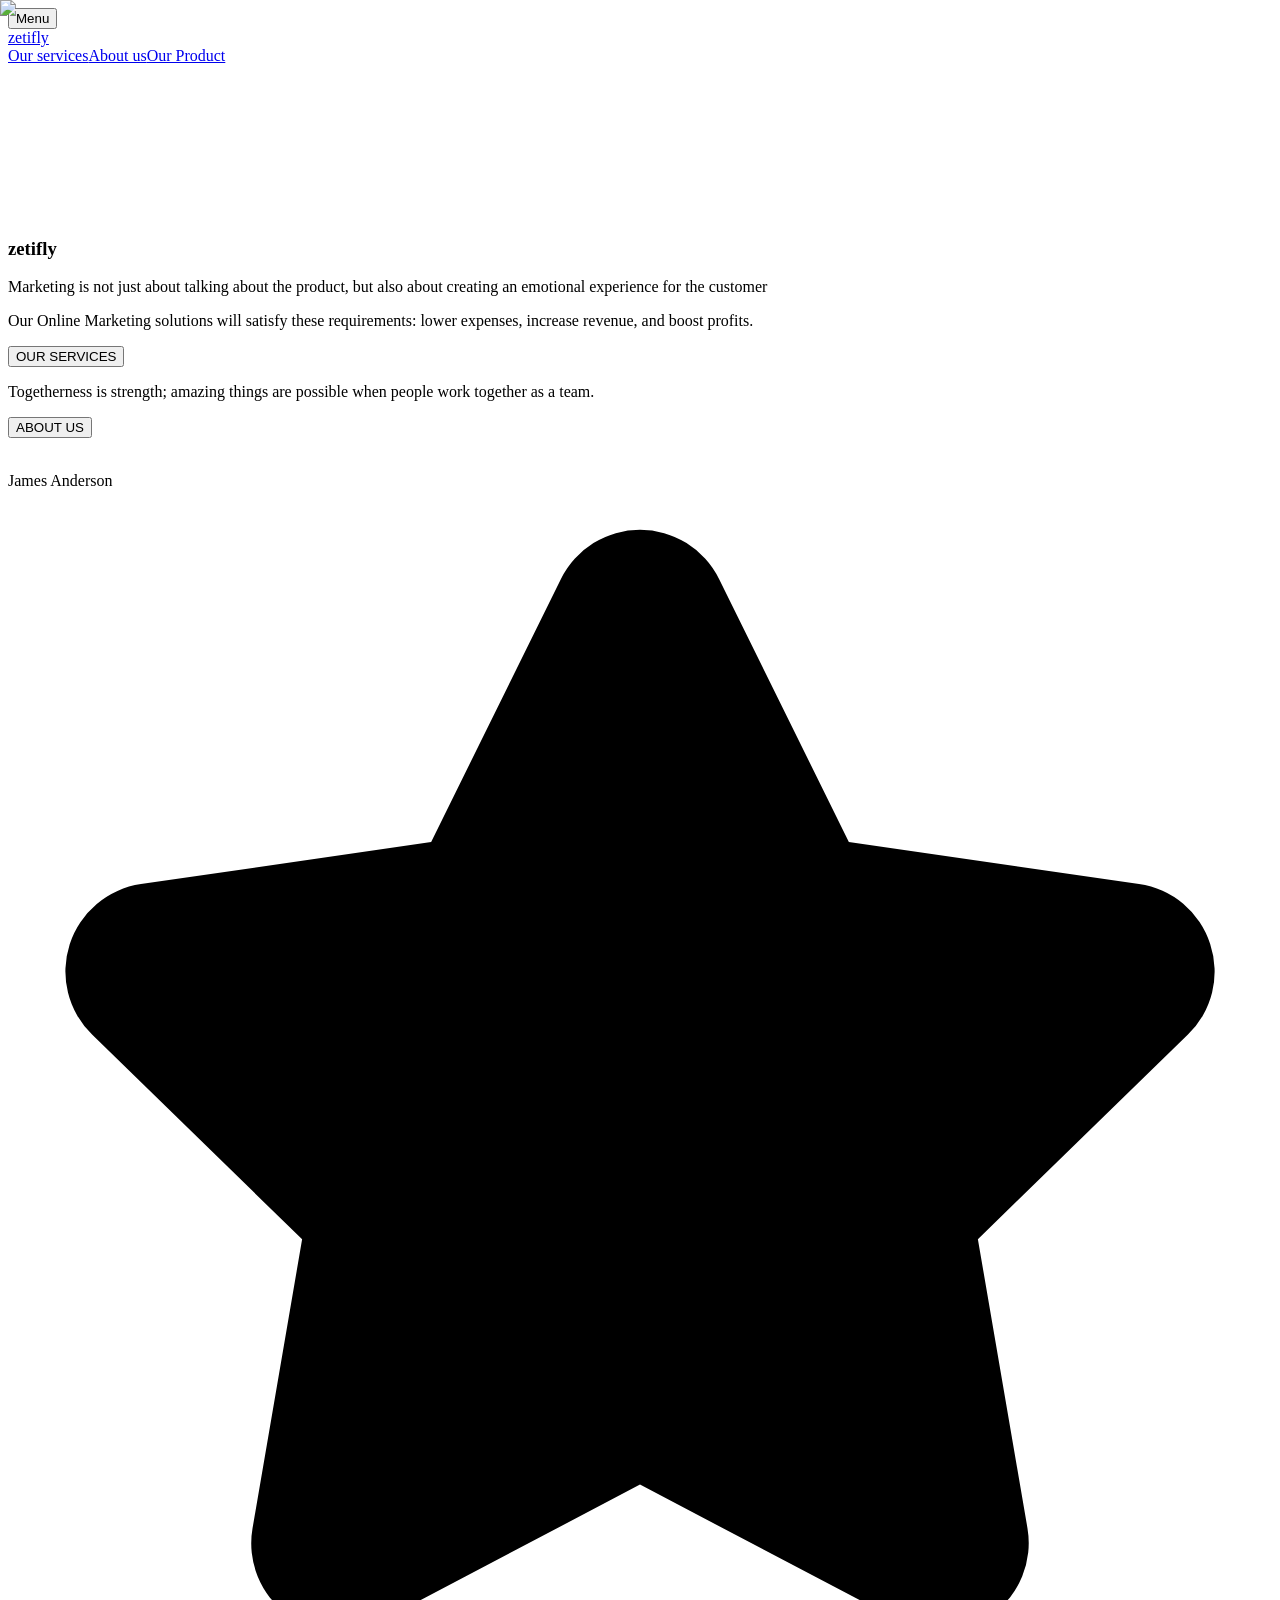
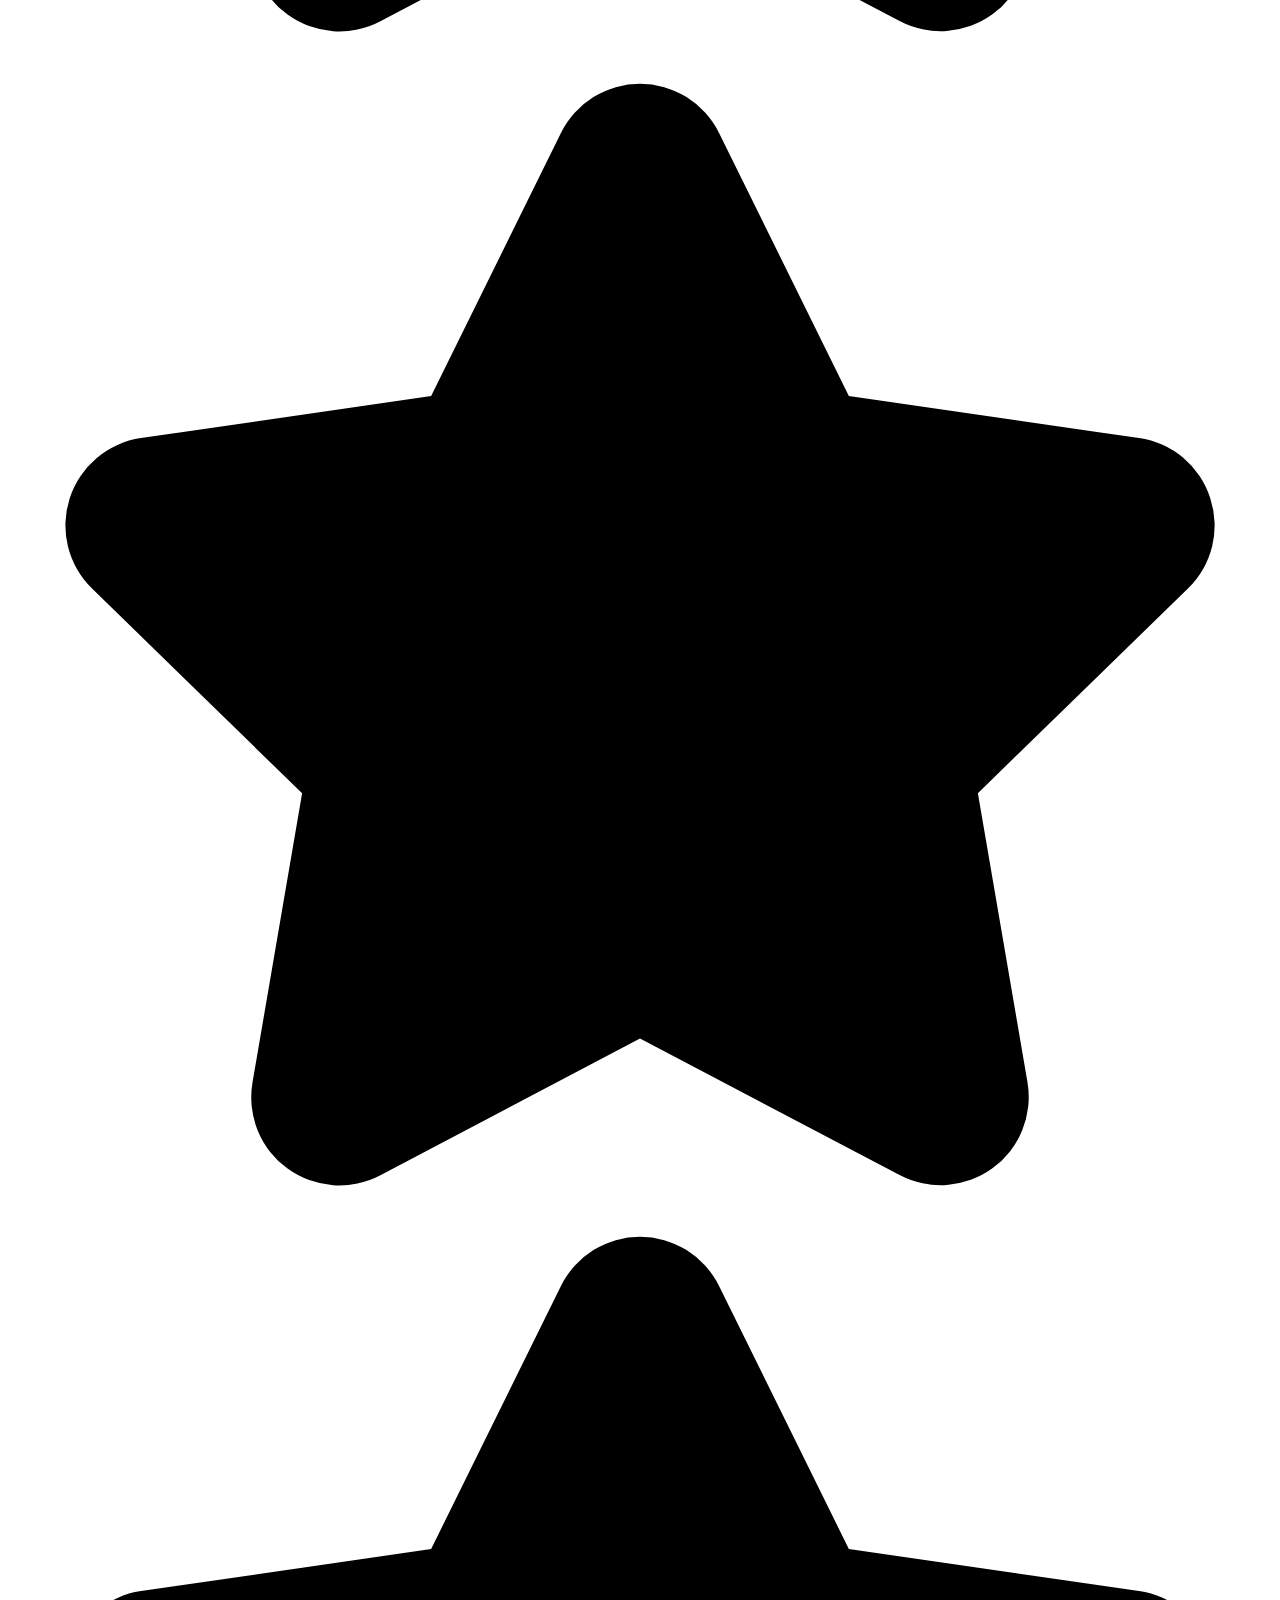
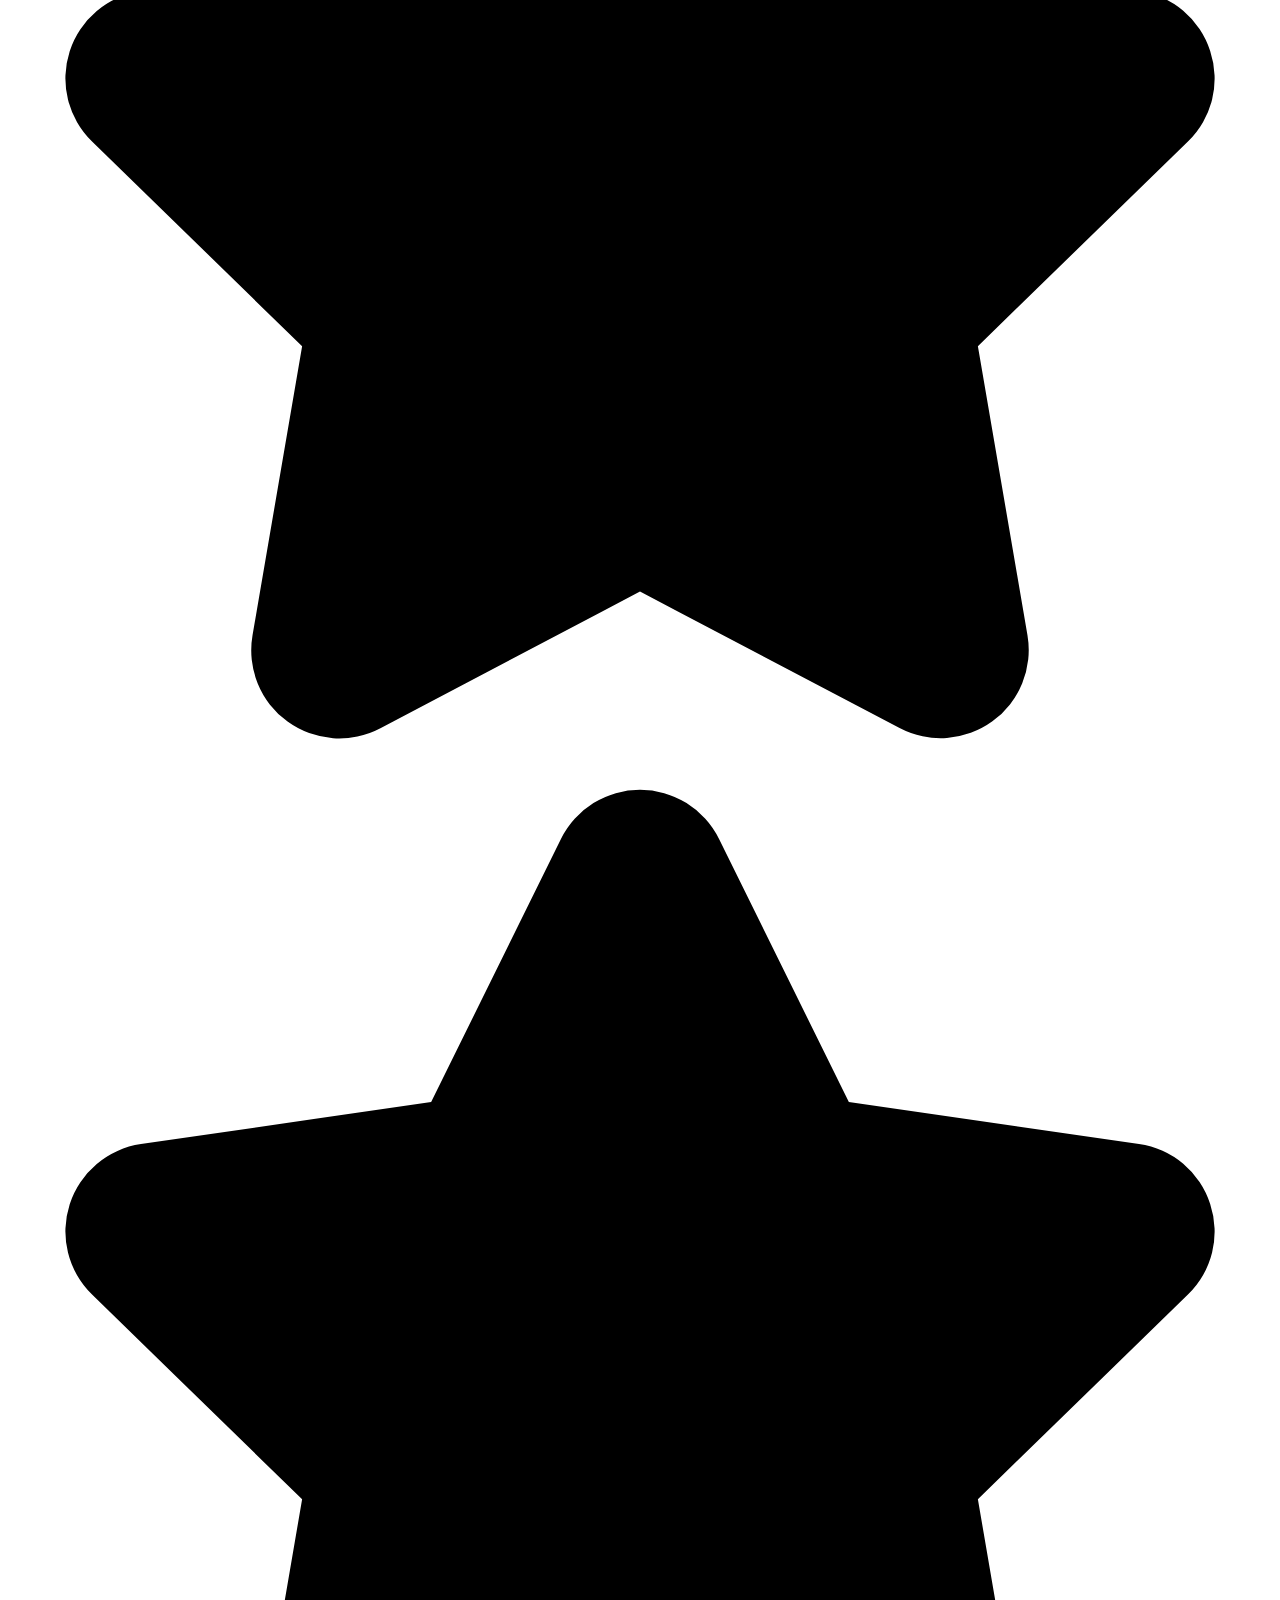
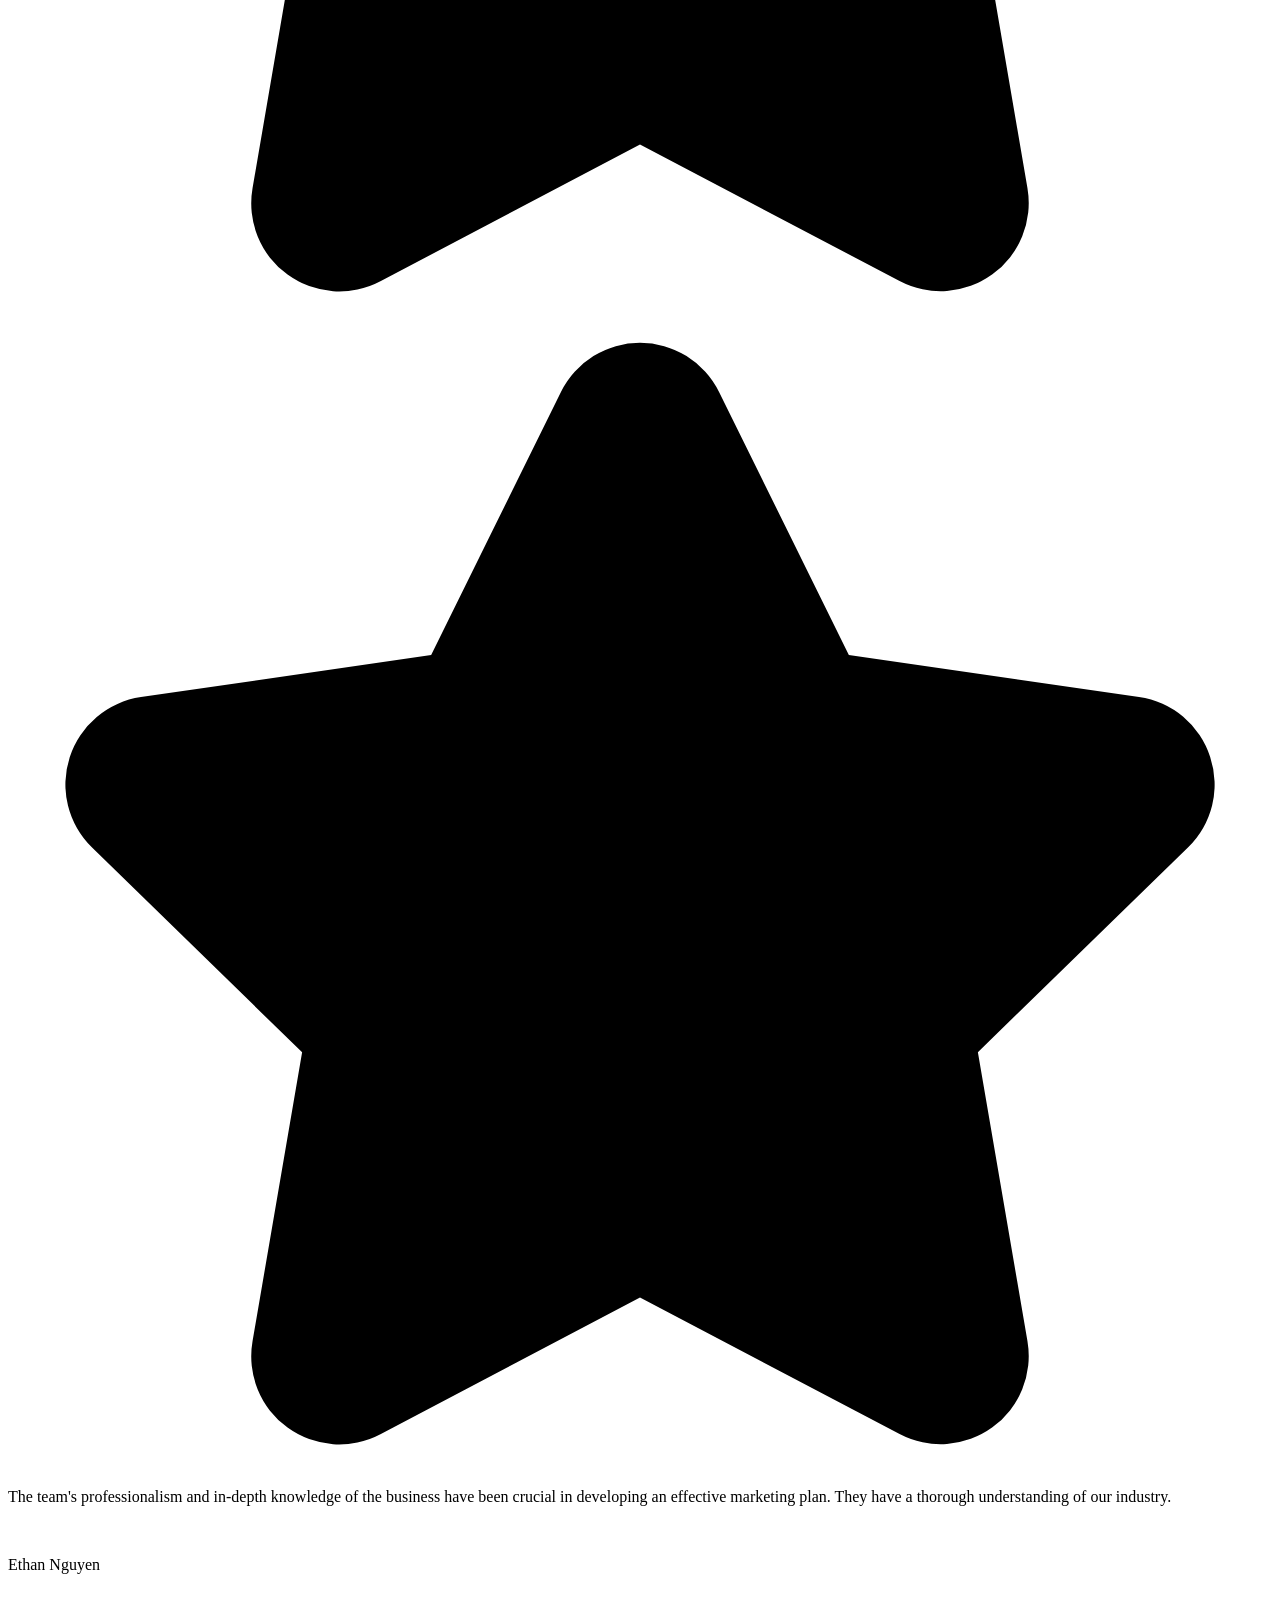
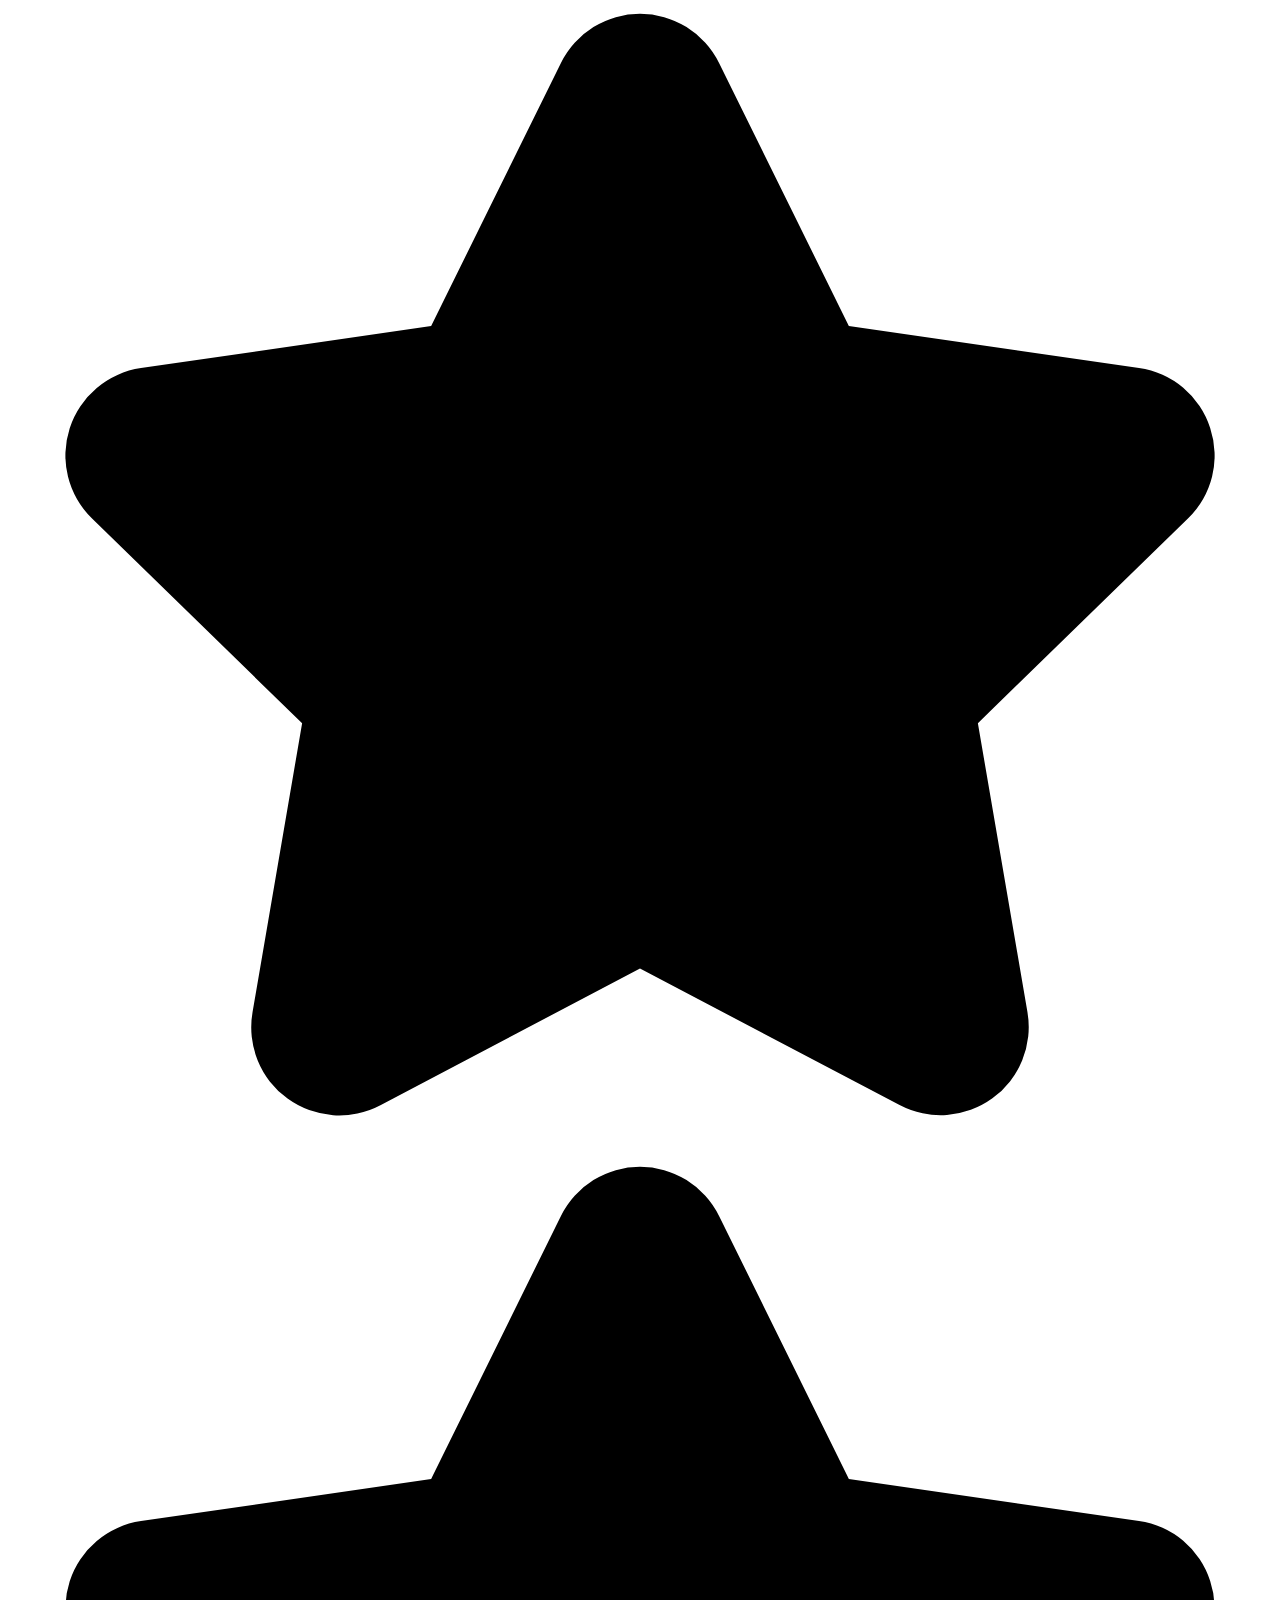
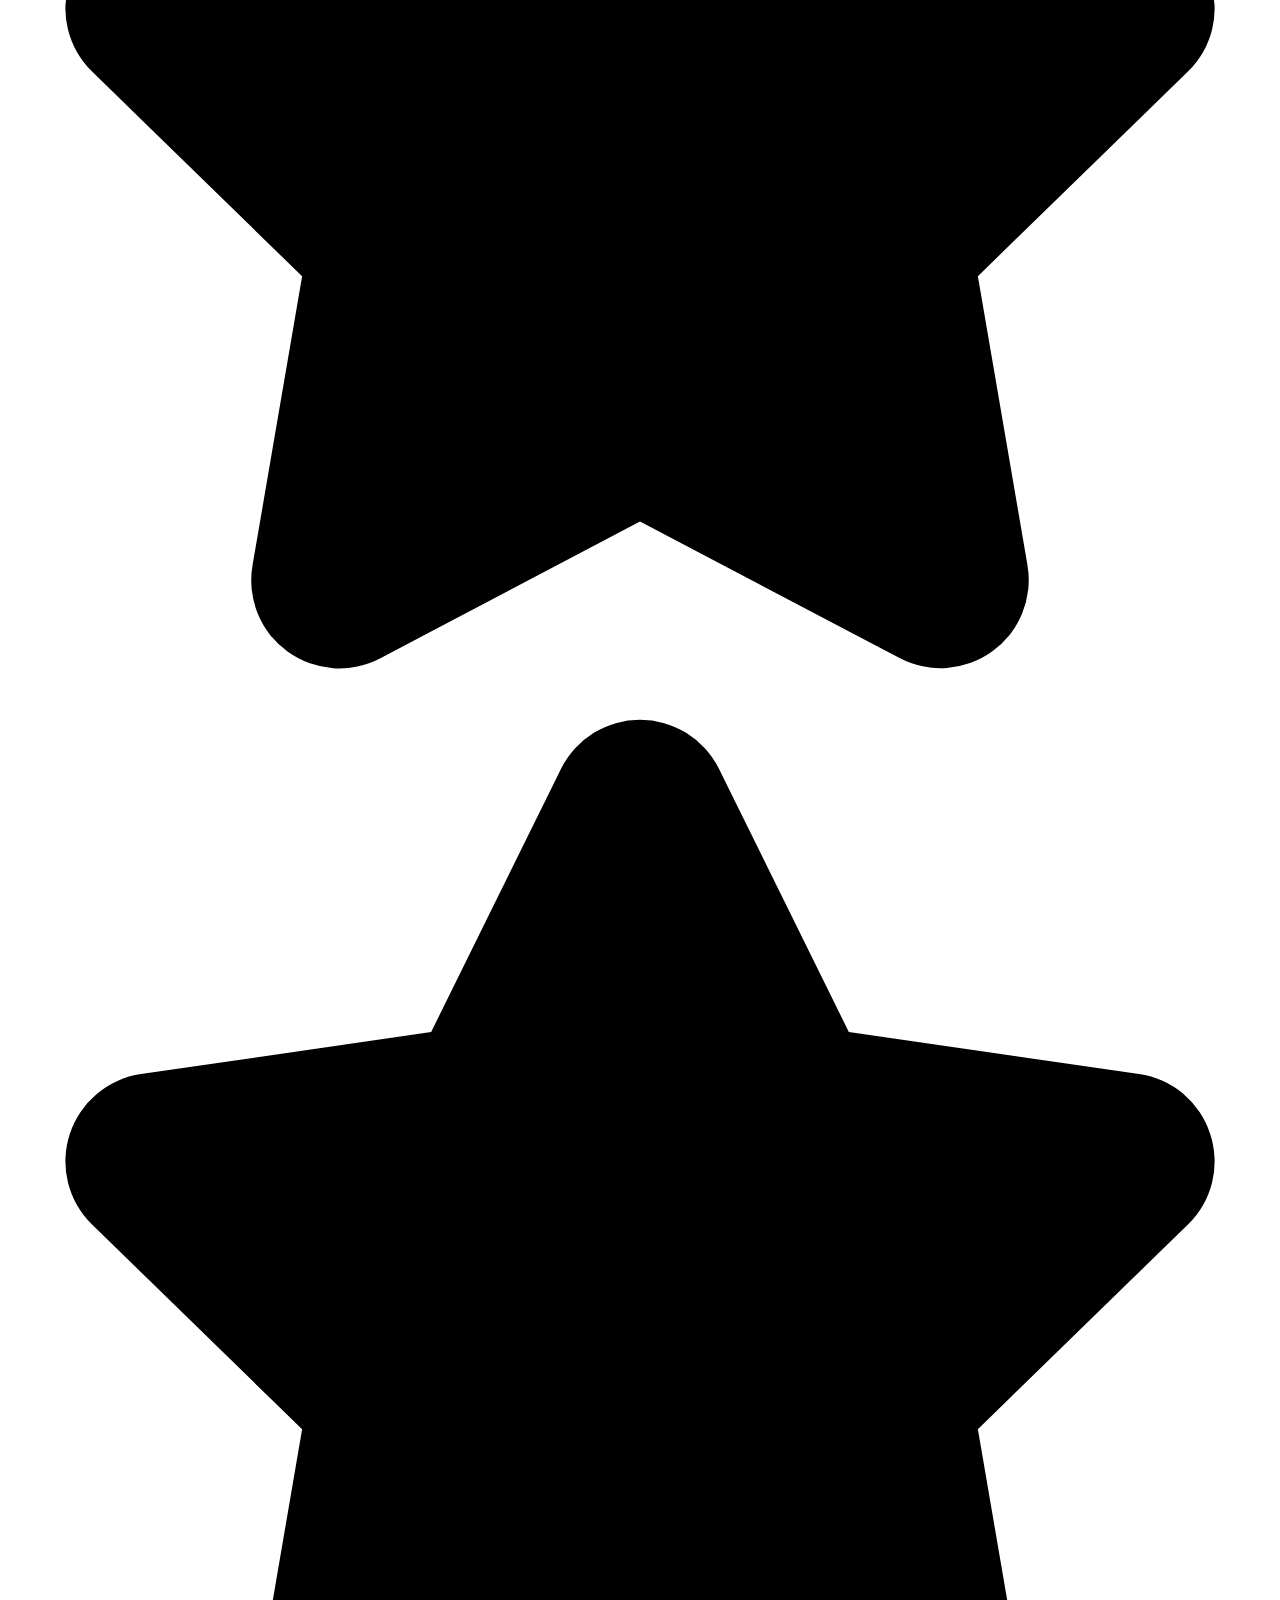
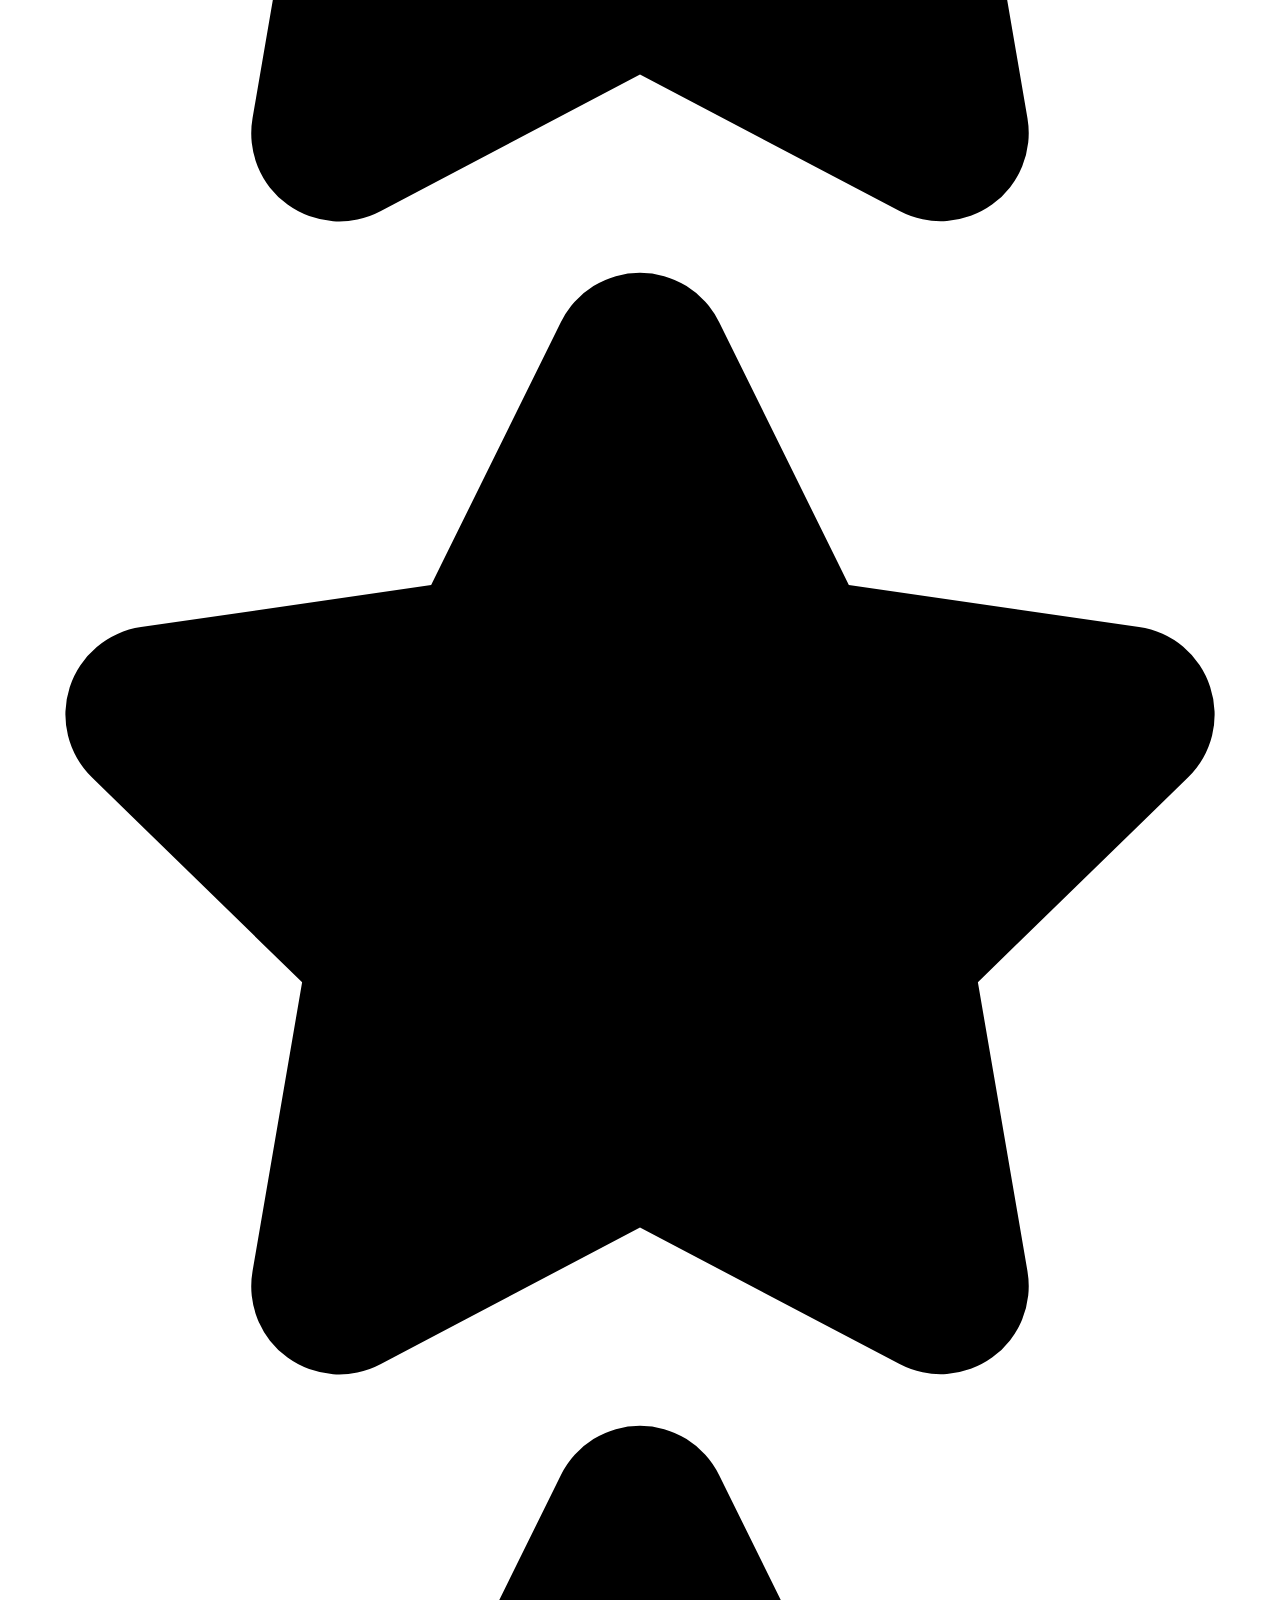
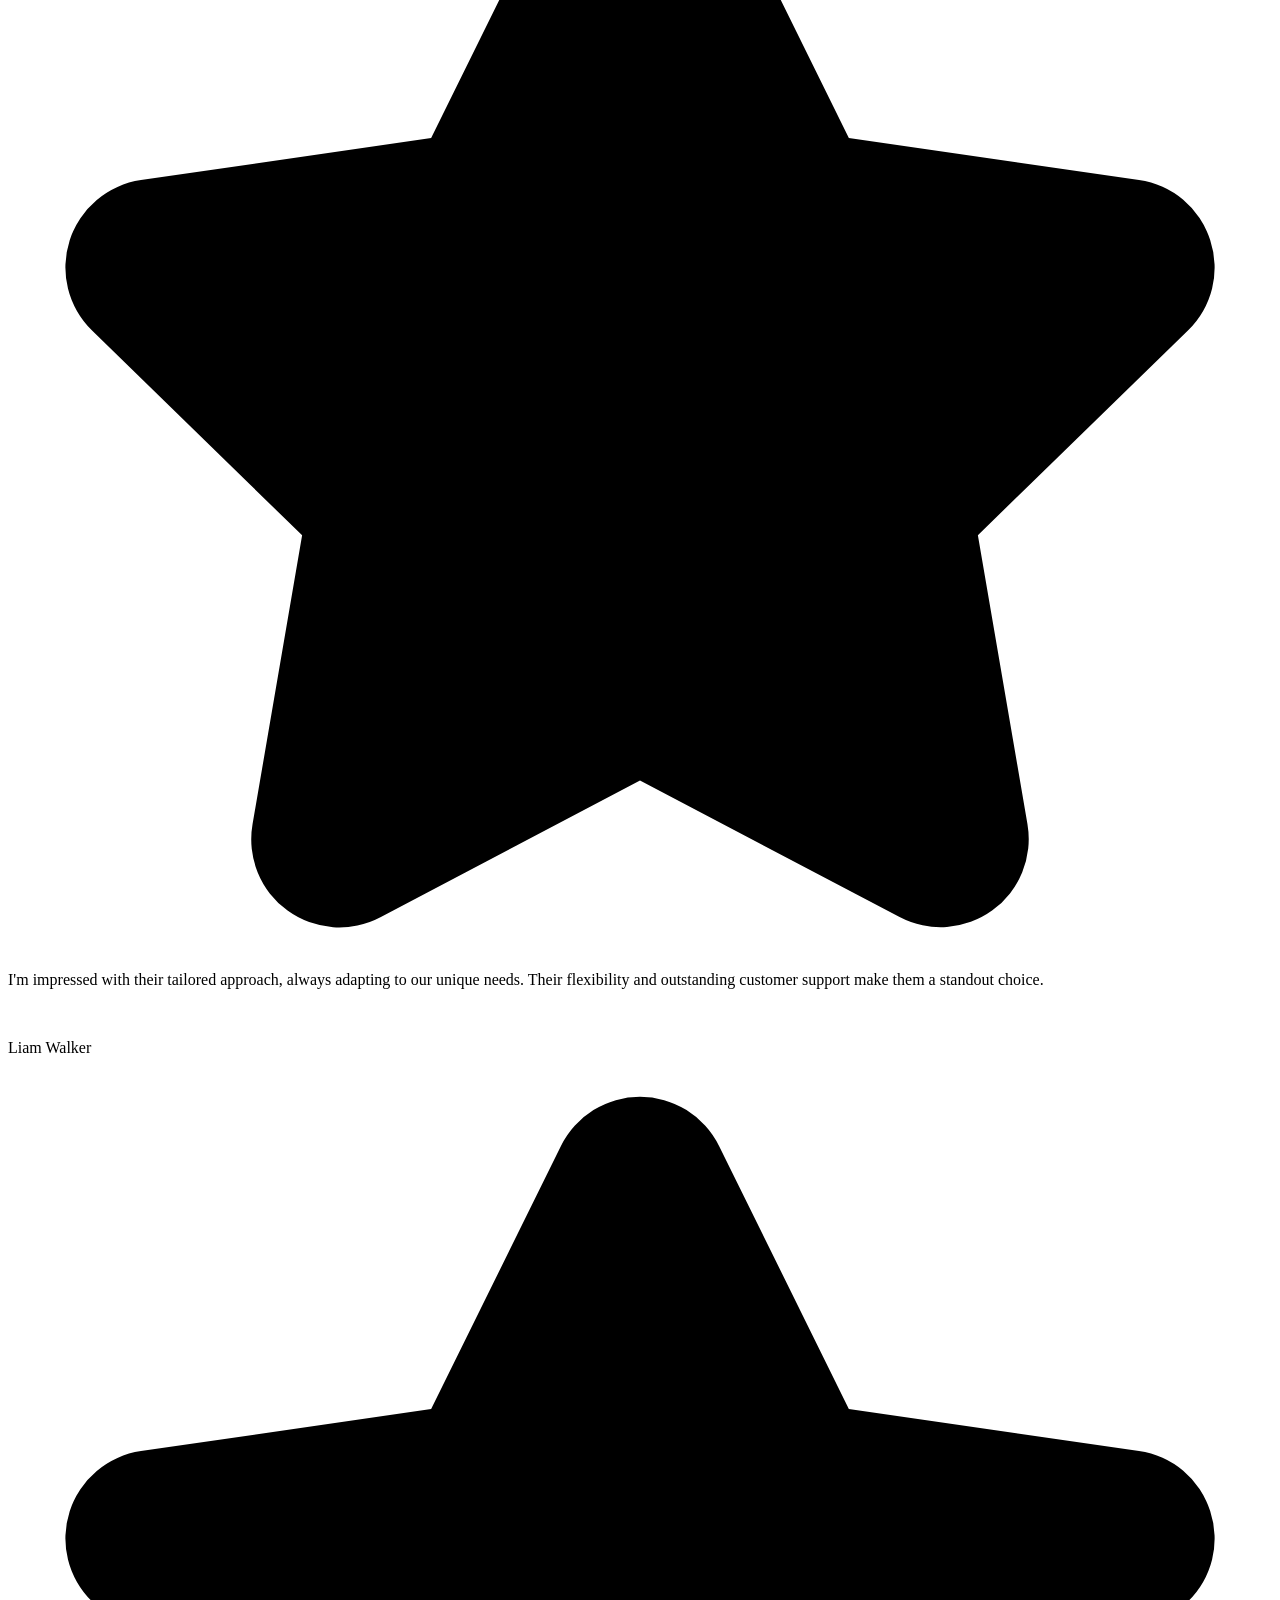
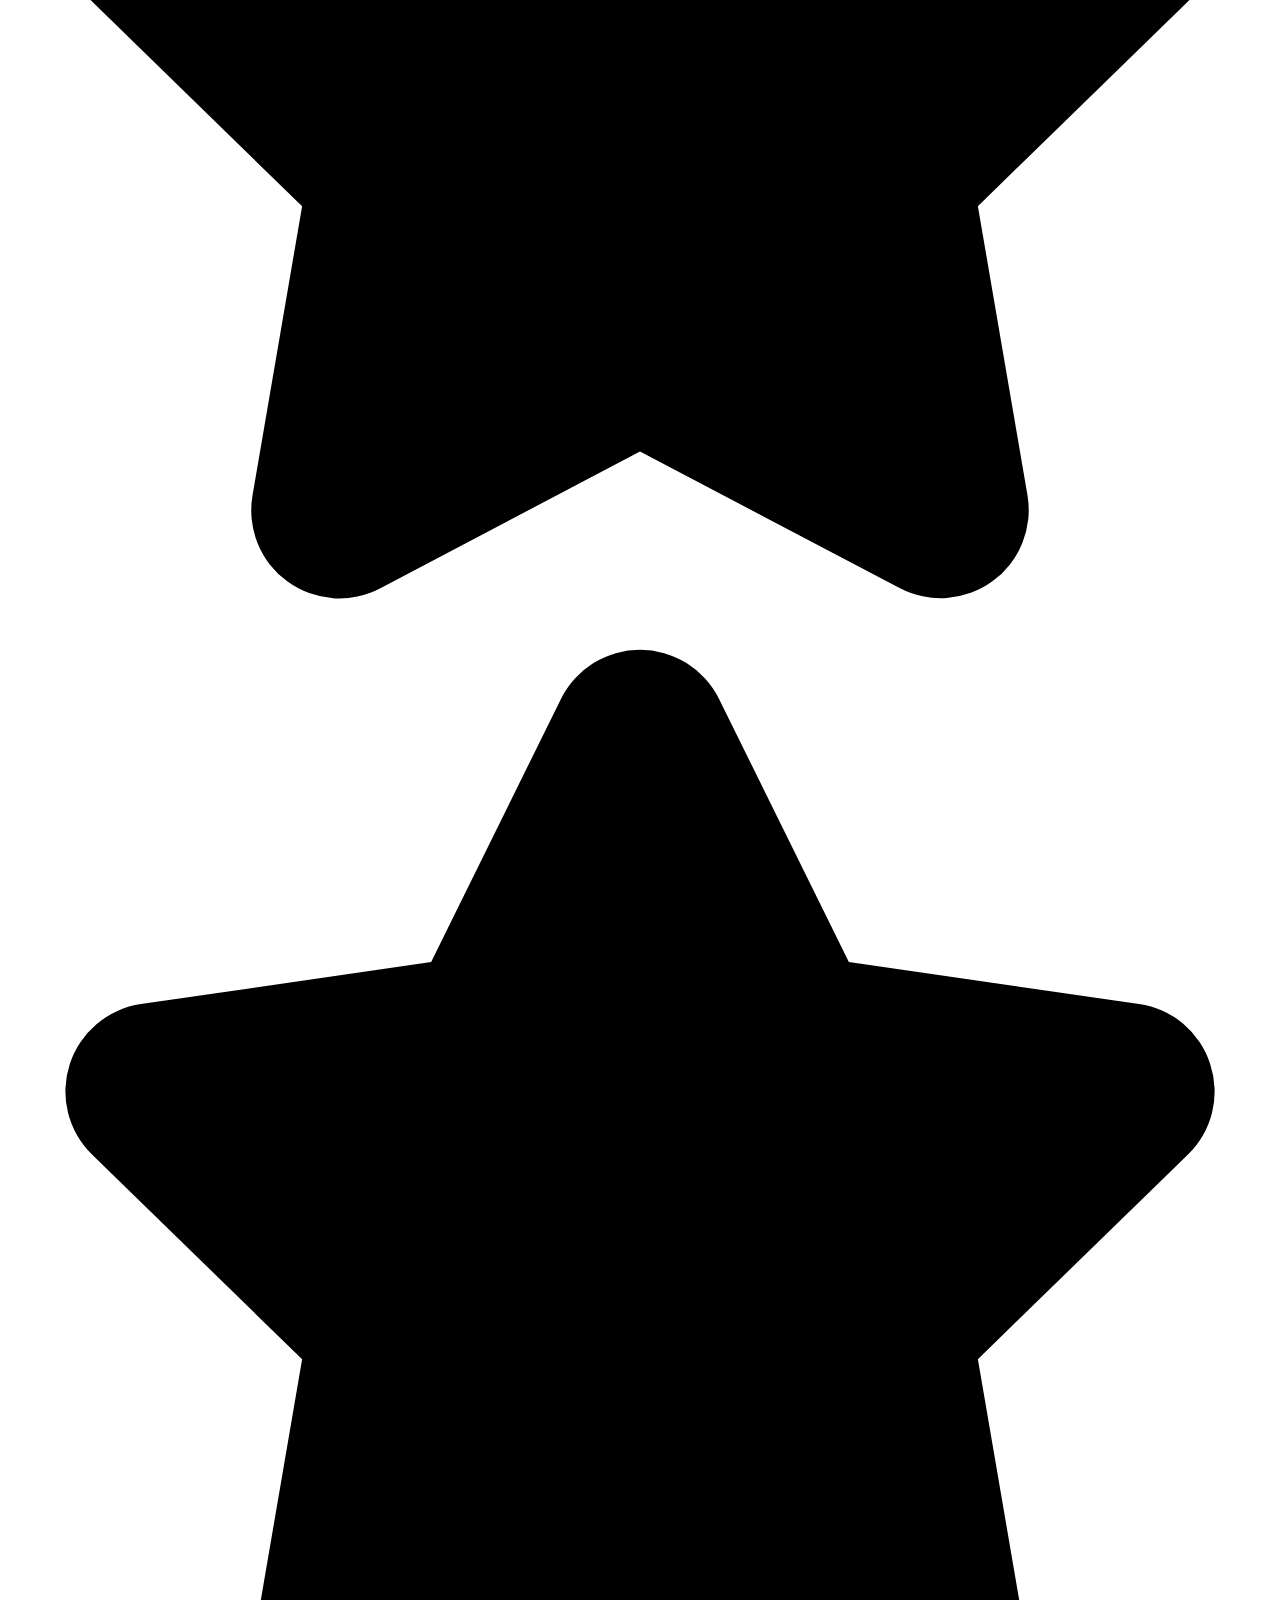
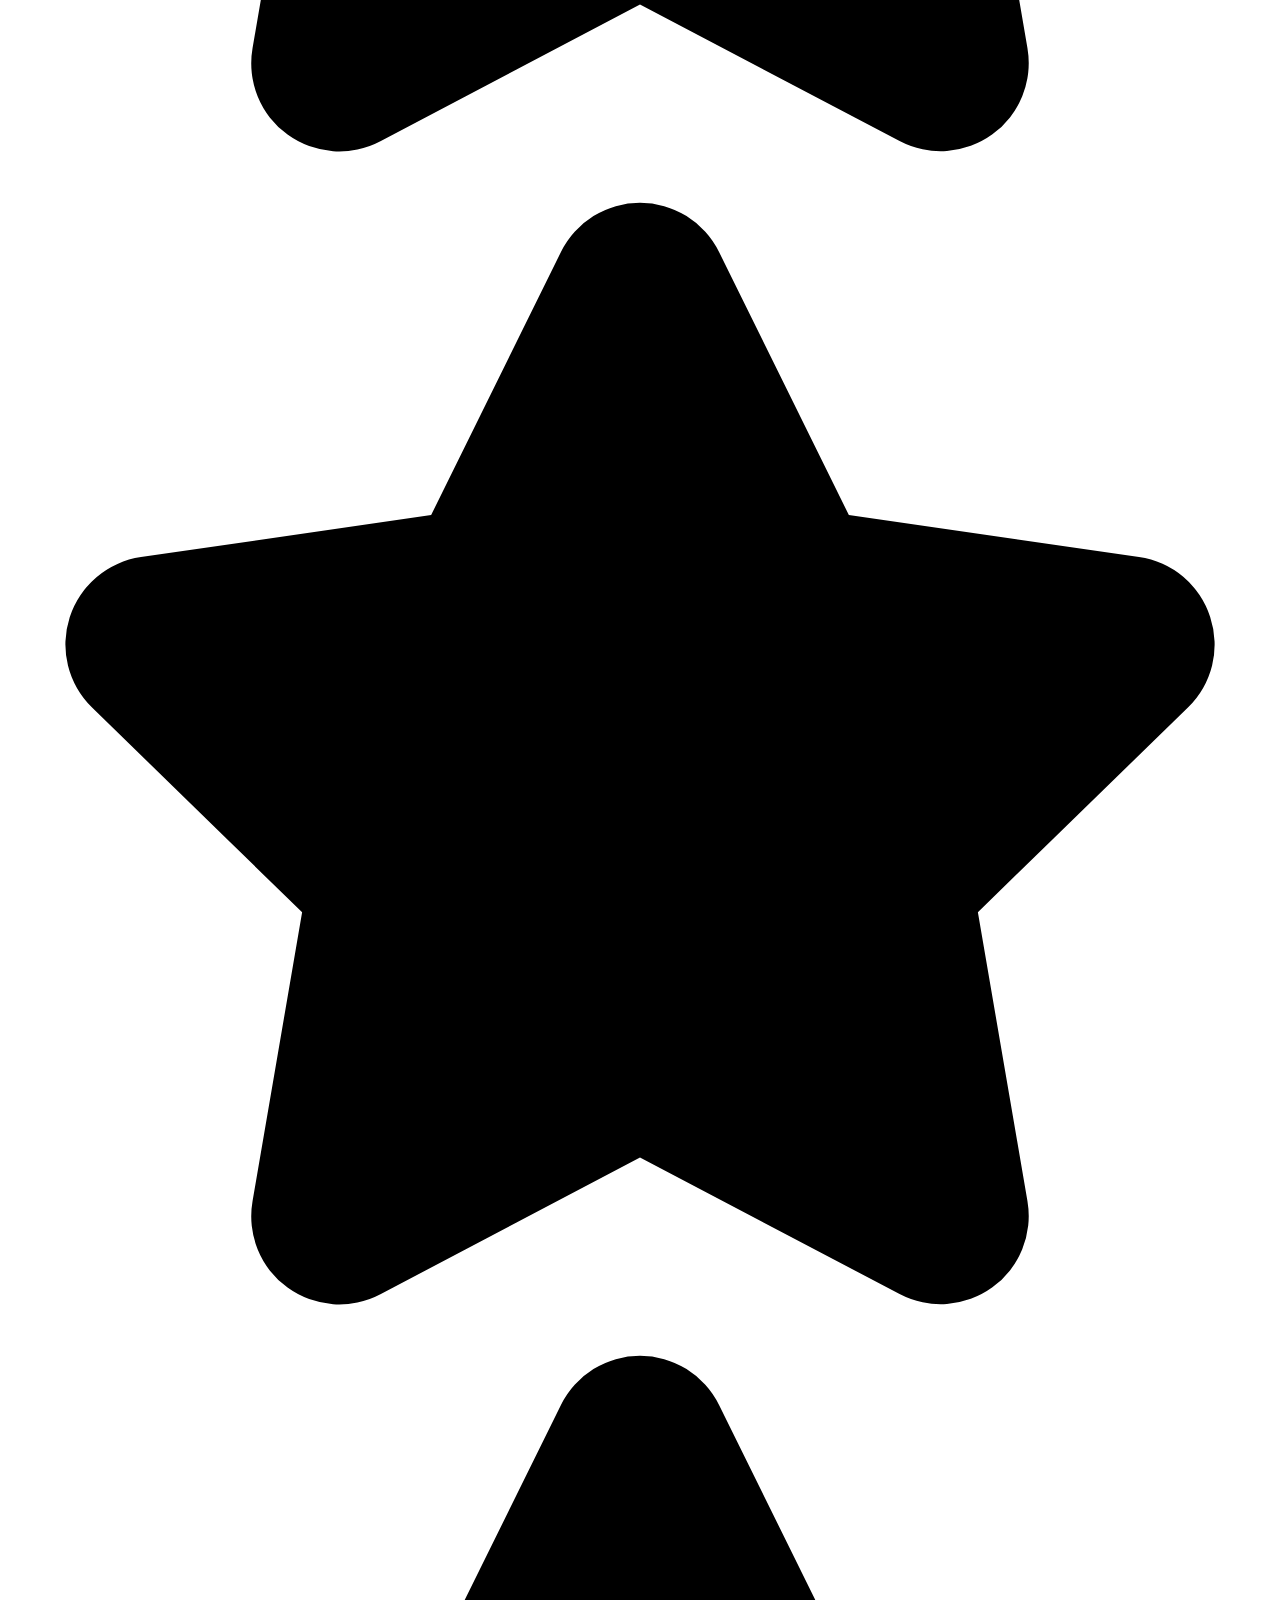
==== commit eae0e38b: "update code" ====
--- a/out/index.html
+++ b/out/index.html
@@ -1 +1 @@
-<!DOCTYPE html><html lang="en"><title>tunlife</title><head><meta charSet="utf-8"/><meta name="viewport" content="width=device-width"/><meta name="next-head-count" content="2"/><meta name="facebook-domain-verification" content="sk8uciqe33iws1wmkfm86lypy146fz"/><link rel="preload" href="/_next/static/css/08187afebf998c0c.css" as="style"/><link rel="stylesheet" href="/_next/static/css/08187afebf998c0c.css" data-n-g=""/><noscript data-n-css=""></noscript><script defer="" nomodule="" src="/_next/static/chunks/polyfills-c67a75d1b6f99dc8.js"></script><script src="/_next/static/chunks/webpack-0b5d8249fb15f5f3.js" defer=""></script><script src="/_next/static/chunks/framework-2c79e2a64abdb08b.js" defer=""></script><script src="/_next/static/chunks/main-5bbaeb46d0c16426.js" defer=""></script><script src="/_next/static/chunks/pages/_app-5070fe438066c249.js" defer=""></script><script src="/_next/static/chunks/675-d74e93f3c57acbe8.js" defer=""></script><script src="/_next/static/chunks/pages/index-0703d8bf5d6913b7.js" defer=""></script><script src="/_next/static/8ArIjZP0EXmBrlCMe12Pz/_buildManifest.js" defer=""></script><script src="/_next/static/8ArIjZP0EXmBrlCMe12Pz/_ssgManifest.js" defer=""></script></head><body><div id="__next"><header class="sticky top-0 left-0 z-50 w-full"><div class="sticky bg-white" data-headlessui-state=""><div class="px-6 mx-auto shadow max-w-screen lg:px-16"><div class="flex items-center justify-between py-4"><div class="lg:hidden"><button type="button" aria-expanded="false" data-headlessui-state=""><span href="#" class="text-primary hover:underline">Menu</span></button></div><div class="flex items-center justify-start gap-10 lg:flex-1 lg:w-0"><a class="uppercase" href="/">tunlife</a><nav class="hidden space-x-10 lg:flex"><a class="text-primary hover:underline" href="/our-services/">Our services</a><a class="text-primary hover:underline" href="/about/">About us</a><a class="text-primary hover:underline" href="/our-product/">Our Product</a></nav></div></div></div></div></header><main><div><div class="relative w-full h-screen"><video class="object-cover w-full h-full brightness-90" autoplay="" muted="" loop=""><source src="/image/banners/banner-0.mp4" type="video/mp4"/></video><div class="absolute inset-0 flex items-center justify-center"><div class="w-full sm:w-[500px] flex justify-center items-center flex-col lg:gap-9 gap-4"><h3 class="text-white uppercase text-heading">tunlife</h3><p class="leading-6 text-center text-white">Marketing transcends mere product sales; it encompasses the art of meticulously crafting authentic customer value rather than solely fixating on inventive methods of distributing goods.</p></div></div></div><div class="relative w-full min-h-screen"><div class="absolute inset-0"><img alt="tunlife" src="/image/banners/banner-1.jpg" decoding="async" data-nimg="fill" class="object-cover object-top w-full h-full -z-10 brightness-[0.9]" loading="lazy" style="position:absolute;height:100%;width:100%;left:0;top:0;right:0;bottom:0;color:transparent"/></div><div class="absolute inset-0 flex"><div class="flex-1 w-full"><div class="flex items-center justify-center w-full h-full px-8 pt-16 lg:px-6 sm:p-16"><div class="w-full sm:w-[600px] flex justify-center items-center lg:text-start text-center flex-col gap-9"><p class="px-8 text-2xl text-center text-white sm:px-0">Marketing is the finesse of comprehending, communicating, and satisfying consumer needs and desires through strategic planning and imaginative implementation.</p><a class="block text-white tracking-[1px] w-fit pb-2" href="/our-services/"><button class="btn btn-primary w-fit">OUR SERVICES</button></a></div></div></div></div></div><div class="relative w-full min-h-screen"><div class="absolute inset-0"><img alt="tunlife" src="/image/banners/banner-2.png" decoding="async" data-nimg="fill" class="object-cover object-center w-full h-full -z-10 brightness-[0.9]" loading="lazy" style="position:absolute;height:100%;width:100%;left:0;top:0;right:0;bottom:0;color:transparent"/></div><div class="absolute inset-0 flex"><div class="flex-1 w-full"><div class="flex items-center justify-center w-full h-full px-8 pt-16 lg:px-6 sm:p-16"><div class="w-full sm:w-[600px] flex justify-center items-center lg:text-start text-center flex-col gap-9"><p class="px-8 text-2xl text-center text-white sm:px-0">Business success is not the sole result of one individual&#x27;s efforts, but rather the culmination of effective teamwork and collaboration.</p><a class="block text-white tracking-[1px] w-fit pb-2" href="/about/"><button class="btn btn-primary w-fit">ABOUT US</button></a></div></div></div></div></div><div class="px-[21px] lg:py-16 lg:px-14 py-10"><div class="grid grid-cols-1 gap-6 sm:grid-cols-2 lg:grid-cols-5 md:grid-cols-3"><div class="flex flex-col items-center p-5 border border-solid border-[#5d92ff] rounded-lg gap-2.5"><img src="/image/users/user-1.png" alt="" class="w-[130px] h-[130px] rounded-[50%] object-cover object-top"/><p class="text-lg">Emily Jones</p><div class="flex gap-1"><svg class="w-5 h-5 text-yellow-300" aria-hidden="true" xmlns="http://www.w3.org/2000/svg" fill="currentColor" viewBox="0 0 22 20"><path d="M20.924 7.625a1.523 1.523 0 0 0-1.238-1.044l-5.051-.734-2.259-4.577a1.534 1.534 0 0 0-2.752 0L7.365 5.847l-5.051.734A1.535 1.535 0 0 0 1.463 9.2l3.656 3.563-.863 5.031a1.532 1.532 0 0 0 2.226 1.616L11 17.033l4.518 2.375a1.534 1.534 0 0 0 2.226-1.617l-.863-5.03L20.537 9.2a1.523 1.523 0 0 0 .387-1.575Z"></path></svg><svg class="w-5 h-5 text-yellow-300" aria-hidden="true" xmlns="http://www.w3.org/2000/svg" fill="currentColor" viewBox="0 0 22 20"><path d="M20.924 7.625a1.523 1.523 0 0 0-1.238-1.044l-5.051-.734-2.259-4.577a1.534 1.534 0 0 0-2.752 0L7.365 5.847l-5.051.734A1.535 1.535 0 0 0 1.463 9.2l3.656 3.563-.863 5.031a1.532 1.532 0 0 0 2.226 1.616L11 17.033l4.518 2.375a1.534 1.534 0 0 0 2.226-1.617l-.863-5.03L20.537 9.2a1.523 1.523 0 0 0 .387-1.575Z"></path></svg><svg class="w-5 h-5 text-yellow-300" aria-hidden="true" xmlns="http://www.w3.org/2000/svg" fill="currentColor" viewBox="0 0 22 20"><path d="M20.924 7.625a1.523 1.523 0 0 0-1.238-1.044l-5.051-.734-2.259-4.577a1.534 1.534 0 0 0-2.752 0L7.365 5.847l-5.051.734A1.535 1.535 0 0 0 1.463 9.2l3.656 3.563-.863 5.031a1.532 1.532 0 0 0 2.226 1.616L11 17.033l4.518 2.375a1.534 1.534 0 0 0 2.226-1.617l-.863-5.03L20.537 9.2a1.523 1.523 0 0 0 .387-1.575Z"></path></svg><svg class="w-5 h-5 text-yellow-300" aria-hidden="true" xmlns="http://www.w3.org/2000/svg" fill="currentColor" viewBox="0 0 22 20"><path d="M20.924 7.625a1.523 1.523 0 0 0-1.238-1.044l-5.051-.734-2.259-4.577a1.534 1.534 0 0 0-2.752 0L7.365 5.847l-5.051.734A1.535 1.535 0 0 0 1.463 9.2l3.656 3.563-.863 5.031a1.532 1.532 0 0 0 2.226 1.616L11 17.033l4.518 2.375a1.534 1.534 0 0 0 2.226-1.617l-.863-5.03L20.537 9.2a1.523 1.523 0 0 0 .387-1.575Z"></path></svg><svg class="w-5 h-5 text-yellow-300" aria-hidden="true" xmlns="http://www.w3.org/2000/svg" fill="currentColor" viewBox="0 0 22 20"><path d="M20.924 7.625a1.523 1.523 0 0 0-1.238-1.044l-5.051-.734-2.259-4.577a1.534 1.534 0 0 0-2.752 0L7.365 5.847l-5.051.734A1.535 1.535 0 0 0 1.463 9.2l3.656 3.563-.863 5.031a1.532 1.532 0 0 0 2.226 1.616L11 17.033l4.518 2.375a1.534 1.534 0 0 0 2.226-1.617l-.863-5.03L20.537 9.2a1.523 1.523 0 0 0 .387-1.575Z"></path></svg></div><p class="leading-6 text-center break-words">I appreciate the marketing team&#x27;s honesty and transparency. They provide constructive feedback that helps improve our strategies and overall performance.</p></div><div class="flex flex-col items-center p-5 border border-solid border-[#5d92ff] rounded-lg gap-2.5"><img src="/image/users/user-2.png" alt="" class="w-[130px] h-[130px] rounded-[50%] object-cover object-top"/><p class="text-lg">Ryan Smith</p><div class="flex gap-1"><svg class="w-5 h-5 text-yellow-300" aria-hidden="true" xmlns="http://www.w3.org/2000/svg" fill="currentColor" viewBox="0 0 22 20"><path d="M20.924 7.625a1.523 1.523 0 0 0-1.238-1.044l-5.051-.734-2.259-4.577a1.534 1.534 0 0 0-2.752 0L7.365 5.847l-5.051.734A1.535 1.535 0 0 0 1.463 9.2l3.656 3.563-.863 5.031a1.532 1.532 0 0 0 2.226 1.616L11 17.033l4.518 2.375a1.534 1.534 0 0 0 2.226-1.617l-.863-5.03L20.537 9.2a1.523 1.523 0 0 0 .387-1.575Z"></path></svg><svg class="w-5 h-5 text-yellow-300" aria-hidden="true" xmlns="http://www.w3.org/2000/svg" fill="currentColor" viewBox="0 0 22 20"><path d="M20.924 7.625a1.523 1.523 0 0 0-1.238-1.044l-5.051-.734-2.259-4.577a1.534 1.534 0 0 0-2.752 0L7.365 5.847l-5.051.734A1.535 1.535 0 0 0 1.463 9.2l3.656 3.563-.863 5.031a1.532 1.532 0 0 0 2.226 1.616L11 17.033l4.518 2.375a1.534 1.534 0 0 0 2.226-1.617l-.863-5.03L20.537 9.2a1.523 1.523 0 0 0 .387-1.575Z"></path></svg><svg class="w-5 h-5 text-yellow-300" aria-hidden="true" xmlns="http://www.w3.org/2000/svg" fill="currentColor" viewBox="0 0 22 20"><path d="M20.924 7.625a1.523 1.523 0 0 0-1.238-1.044l-5.051-.734-2.259-4.577a1.534 1.534 0 0 0-2.752 0L7.365 5.847l-5.051.734A1.535 1.535 0 0 0 1.463 9.2l3.656 3.563-.863 5.031a1.532 1.532 0 0 0 2.226 1.616L11 17.033l4.518 2.375a1.534 1.534 0 0 0 2.226-1.617l-.863-5.03L20.537 9.2a1.523 1.523 0 0 0 .387-1.575Z"></path></svg><svg class="w-5 h-5 text-yellow-300" aria-hidden="true" xmlns="http://www.w3.org/2000/svg" fill="currentColor" viewBox="0 0 22 20"><path d="M20.924 7.625a1.523 1.523 0 0 0-1.238-1.044l-5.051-.734-2.259-4.577a1.534 1.534 0 0 0-2.752 0L7.365 5.847l-5.051.734A1.535 1.535 0 0 0 1.463 9.2l3.656 3.563-.863 5.031a1.532 1.532 0 0 0 2.226 1.616L11 17.033l4.518 2.375a1.534 1.534 0 0 0 2.226-1.617l-.863-5.03L20.537 9.2a1.523 1.523 0 0 0 .387-1.575Z"></path></svg><svg class="w-5 h-5 text-yellow-300" aria-hidden="true" xmlns="http://www.w3.org/2000/svg" fill="currentColor" viewBox="0 0 22 20"><path d="M20.924 7.625a1.523 1.523 0 0 0-1.238-1.044l-5.051-.734-2.259-4.577a1.534 1.534 0 0 0-2.752 0L7.365 5.847l-5.051.734A1.535 1.535 0 0 0 1.463 9.2l3.656 3.563-.863 5.031a1.532 1.532 0 0 0 2.226 1.616L11 17.033l4.518 2.375a1.534 1.534 0 0 0 2.226-1.617l-.863-5.03L20.537 9.2a1.523 1.523 0 0 0 .387-1.575Z"></path></svg></div><p class="leading-6 text-center break-words">The marketing department consistently delivers genuine insights and recommendations. Their feedback is valuable in shaping our approach and connecting with our audience.</p></div><div class="flex flex-col items-center p-5 border border-solid border-[#5d92ff] rounded-lg gap-2.5"><img src="/image/users/user-3.png" alt="" class="w-[130px] h-[130px] rounded-[50%] object-cover object-top"/><p class="text-lg">Amanda Brown</p><div class="flex gap-1"><svg class="w-5 h-5 text-yellow-300" aria-hidden="true" xmlns="http://www.w3.org/2000/svg" fill="currentColor" viewBox="0 0 22 20"><path d="M20.924 7.625a1.523 1.523 0 0 0-1.238-1.044l-5.051-.734-2.259-4.577a1.534 1.534 0 0 0-2.752 0L7.365 5.847l-5.051.734A1.535 1.535 0 0 0 1.463 9.2l3.656 3.563-.863 5.031a1.532 1.532 0 0 0 2.226 1.616L11 17.033l4.518 2.375a1.534 1.534 0 0 0 2.226-1.617l-.863-5.03L20.537 9.2a1.523 1.523 0 0 0 .387-1.575Z"></path></svg><svg class="w-5 h-5 text-yellow-300" aria-hidden="true" xmlns="http://www.w3.org/2000/svg" fill="currentColor" viewBox="0 0 22 20"><path d="M20.924 7.625a1.523 1.523 0 0 0-1.238-1.044l-5.051-.734-2.259-4.577a1.534 1.534 0 0 0-2.752 0L7.365 5.847l-5.051.734A1.535 1.535 0 0 0 1.463 9.2l3.656 3.563-.863 5.031a1.532 1.532 0 0 0 2.226 1.616L11 17.033l4.518 2.375a1.534 1.534 0 0 0 2.226-1.617l-.863-5.03L20.537 9.2a1.523 1.523 0 0 0 .387-1.575Z"></path></svg><svg class="w-5 h-5 text-yellow-300" aria-hidden="true" xmlns="http://www.w3.org/2000/svg" fill="currentColor" viewBox="0 0 22 20"><path d="M20.924 7.625a1.523 1.523 0 0 0-1.238-1.044l-5.051-.734-2.259-4.577a1.534 1.534 0 0 0-2.752 0L7.365 5.847l-5.051.734A1.535 1.535 0 0 0 1.463 9.2l3.656 3.563-.863 5.031a1.532 1.532 0 0 0 2.226 1.616L11 17.033l4.518 2.375a1.534 1.534 0 0 0 2.226-1.617l-.863-5.03L20.537 9.2a1.523 1.523 0 0 0 .387-1.575Z"></path></svg><svg class="w-5 h-5 text-yellow-300" aria-hidden="true" xmlns="http://www.w3.org/2000/svg" fill="currentColor" viewBox="0 0 22 20"><path d="M20.924 7.625a1.523 1.523 0 0 0-1.238-1.044l-5.051-.734-2.259-4.577a1.534 1.534 0 0 0-2.752 0L7.365 5.847l-5.051.734A1.535 1.535 0 0 0 1.463 9.2l3.656 3.563-.863 5.031a1.532 1.532 0 0 0 2.226 1.616L11 17.033l4.518 2.375a1.534 1.534 0 0 0 2.226-1.617l-.863-5.03L20.537 9.2a1.523 1.523 0 0 0 .387-1.575Z"></path></svg><svg class="w-5 h-5 text-yellow-300" aria-hidden="true" xmlns="http://www.w3.org/2000/svg" fill="currentColor" viewBox="0 0 22 20"><path d="M20.924 7.625a1.523 1.523 0 0 0-1.238-1.044l-5.051-.734-2.259-4.577a1.534 1.534 0 0 0-2.752 0L7.365 5.847l-5.051.734A1.535 1.535 0 0 0 1.463 9.2l3.656 3.563-.863 5.031a1.532 1.532 0 0 0 2.226 1.616L11 17.033l4.518 2.375a1.534 1.534 0 0 0 2.226-1.617l-.863-5.03L20.537 9.2a1.523 1.523 0 0 0 .387-1.575Z"></path></svg></div><p class="leading-6 text-center break-words">The marketing team&#x27;s authentic feedback has been instrumental in refining our messaging and targeting. Their dedication to understanding our brand and customers is evident in their insightful suggestions.</p></div><div class="flex flex-col items-center p-5 border border-solid border-[#5d92ff] rounded-lg gap-2.5"><img src="/image/users/user-4.png" alt="" class="w-[130px] h-[130px] rounded-[50%] object-cover object-top"/><p class="text-lg">Jason Taylor</p><div class="flex gap-1"><svg class="w-5 h-5 text-yellow-300" aria-hidden="true" xmlns="http://www.w3.org/2000/svg" fill="currentColor" viewBox="0 0 22 20"><path d="M20.924 7.625a1.523 1.523 0 0 0-1.238-1.044l-5.051-.734-2.259-4.577a1.534 1.534 0 0 0-2.752 0L7.365 5.847l-5.051.734A1.535 1.535 0 0 0 1.463 9.2l3.656 3.563-.863 5.031a1.532 1.532 0 0 0 2.226 1.616L11 17.033l4.518 2.375a1.534 1.534 0 0 0 2.226-1.617l-.863-5.03L20.537 9.2a1.523 1.523 0 0 0 .387-1.575Z"></path></svg><svg class="w-5 h-5 text-yellow-300" aria-hidden="true" xmlns="http://www.w3.org/2000/svg" fill="currentColor" viewBox="0 0 22 20"><path d="M20.924 7.625a1.523 1.523 0 0 0-1.238-1.044l-5.051-.734-2.259-4.577a1.534 1.534 0 0 0-2.752 0L7.365 5.847l-5.051.734A1.535 1.535 0 0 0 1.463 9.2l3.656 3.563-.863 5.031a1.532 1.532 0 0 0 2.226 1.616L11 17.033l4.518 2.375a1.534 1.534 0 0 0 2.226-1.617l-.863-5.03L20.537 9.2a1.523 1.523 0 0 0 .387-1.575Z"></path></svg><svg class="w-5 h-5 text-yellow-300" aria-hidden="true" xmlns="http://www.w3.org/2000/svg" fill="currentColor" viewBox="0 0 22 20"><path d="M20.924 7.625a1.523 1.523 0 0 0-1.238-1.044l-5.051-.734-2.259-4.577a1.534 1.534 0 0 0-2.752 0L7.365 5.847l-5.051.734A1.535 1.535 0 0 0 1.463 9.2l3.656 3.563-.863 5.031a1.532 1.532 0 0 0 2.226 1.616L11 17.033l4.518 2.375a1.534 1.534 0 0 0 2.226-1.617l-.863-5.03L20.537 9.2a1.523 1.523 0 0 0 .387-1.575Z"></path></svg><svg class="w-5 h-5 text-yellow-300" aria-hidden="true" xmlns="http://www.w3.org/2000/svg" fill="currentColor" viewBox="0 0 22 20"><path d="M20.924 7.625a1.523 1.523 0 0 0-1.238-1.044l-5.051-.734-2.259-4.577a1.534 1.534 0 0 0-2.752 0L7.365 5.847l-5.051.734A1.535 1.535 0 0 0 1.463 9.2l3.656 3.563-.863 5.031a1.532 1.532 0 0 0 2.226 1.616L11 17.033l4.518 2.375a1.534 1.534 0 0 0 2.226-1.617l-.863-5.03L20.537 9.2a1.523 1.523 0 0 0 .387-1.575Z"></path></svg><svg class="w-5 h-5 text-yellow-300" aria-hidden="true" xmlns="http://www.w3.org/2000/svg" fill="currentColor" viewBox="0 0 22 20"><path d="M20.924 7.625a1.523 1.523 0 0 0-1.238-1.044l-5.051-.734-2.259-4.577a1.534 1.534 0 0 0-2.752 0L7.365 5.847l-5.051.734A1.535 1.535 0 0 0 1.463 9.2l3.656 3.563-.863 5.031a1.532 1.532 0 0 0 2.226 1.616L11 17.033l4.518 2.375a1.534 1.534 0 0 0 2.226-1.617l-.863-5.03L20.537 9.2a1.523 1.523 0 0 0 .387-1.575Z"></path></svg></div><p class="leading-6 text-center break-words">I&#x27;ve been impressed by the marketing team&#x27;s genuine interest in our success. Their feedback is always thoughtful and backed by thorough analysis, which has helped us make informed decisions.</p></div><div class="flex flex-col items-center p-5 border border-solid border-[#5d92ff] rounded-lg gap-2.5"><img src="/image/users/user-5.png" alt="" class="w-[130px] h-[130px] rounded-[50%] object-cover object-top"/><p class="text-lg">Megan Wilson</p><div class="flex gap-1"><svg class="w-5 h-5 text-yellow-300" aria-hidden="true" xmlns="http://www.w3.org/2000/svg" fill="currentColor" viewBox="0 0 22 20"><path d="M20.924 7.625a1.523 1.523 0 0 0-1.238-1.044l-5.051-.734-2.259-4.577a1.534 1.534 0 0 0-2.752 0L7.365 5.847l-5.051.734A1.535 1.535 0 0 0 1.463 9.2l3.656 3.563-.863 5.031a1.532 1.532 0 0 0 2.226 1.616L11 17.033l4.518 2.375a1.534 1.534 0 0 0 2.226-1.617l-.863-5.03L20.537 9.2a1.523 1.523 0 0 0 .387-1.575Z"></path></svg><svg class="w-5 h-5 text-yellow-300" aria-hidden="true" xmlns="http://www.w3.org/2000/svg" fill="currentColor" viewBox="0 0 22 20"><path d="M20.924 7.625a1.523 1.523 0 0 0-1.238-1.044l-5.051-.734-2.259-4.577a1.534 1.534 0 0 0-2.752 0L7.365 5.847l-5.051.734A1.535 1.535 0 0 0 1.463 9.2l3.656 3.563-.863 5.031a1.532 1.532 0 0 0 2.226 1.616L11 17.033l4.518 2.375a1.534 1.534 0 0 0 2.226-1.617l-.863-5.03L20.537 9.2a1.523 1.523 0 0 0 .387-1.575Z"></path></svg><svg class="w-5 h-5 text-yellow-300" aria-hidden="true" xmlns="http://www.w3.org/2000/svg" fill="currentColor" viewBox="0 0 22 20"><path d="M20.924 7.625a1.523 1.523 0 0 0-1.238-1.044l-5.051-.734-2.259-4.577a1.534 1.534 0 0 0-2.752 0L7.365 5.847l-5.051.734A1.535 1.535 0 0 0 1.463 9.2l3.656 3.563-.863 5.031a1.532 1.532 0 0 0 2.226 1.616L11 17.033l4.518 2.375a1.534 1.534 0 0 0 2.226-1.617l-.863-5.03L20.537 9.2a1.523 1.523 0 0 0 .387-1.575Z"></path></svg><svg class="w-5 h-5 text-yellow-300" aria-hidden="true" xmlns="http://www.w3.org/2000/svg" fill="currentColor" viewBox="0 0 22 20"><path d="M20.924 7.625a1.523 1.523 0 0 0-1.238-1.044l-5.051-.734-2.259-4.577a1.534 1.534 0 0 0-2.752 0L7.365 5.847l-5.051.734A1.535 1.535 0 0 0 1.463 9.2l3.656 3.563-.863 5.031a1.532 1.532 0 0 0 2.226 1.616L11 17.033l4.518 2.375a1.534 1.534 0 0 0 2.226-1.617l-.863-5.03L20.537 9.2a1.523 1.523 0 0 0 .387-1.575Z"></path></svg><svg class="w-5 h-5 text-yellow-300" aria-hidden="true" xmlns="http://www.w3.org/2000/svg" fill="currentColor" viewBox="0 0 22 20"><path d="M20.924 7.625a1.523 1.523 0 0 0-1.238-1.044l-5.051-.734-2.259-4.577a1.534 1.534 0 0 0-2.752 0L7.365 5.847l-5.051.734A1.535 1.535 0 0 0 1.463 9.2l3.656 3.563-.863 5.031a1.532 1.532 0 0 0 2.226 1.616L11 17.033l4.518 2.375a1.534 1.534 0 0 0 2.226-1.617l-.863-5.03L20.537 9.2a1.523 1.523 0 0 0 .387-1.575Z"></path></svg></div><p class="leading-6 text-center break-words">Working with the marketing team has been a pleasure. Their honest feedback and collaborative approach have strengthened our campaigns and overall marketing strategy.</p></div></div></div></div></main><div class="flex flex-col-reverse lg:flex-row"><div class="w-full lg:w-1/2 px-10 sm:px-12 lg:py-[60px] py-[30px] bg-[#1C2121] text-white"><div class="grid grid-cols-3 gap-5"><span class="text-lg text-center cursor-pointer lg:text-left">Contact us</span><a class="text-lg text-center lg:text-left" href="/terms-of-use/">Terms of use</a><a class="text-lg text-center lg:text-left" href="/privacy-policy/">Privacy policy</a><span class="text-lg text-center cursor-pointer lg:text-left">Delivery Information</span><span class="text-lg text-center cursor-pointer lg:text-left">Returns &amp; Exchanges</span><span class="text-lg text-center cursor-pointer lg:text-left">Refund policy</span><div class="flex justify-center col-span-3 gap-4 mt-1 lg:justify-start"><a target="_blank" href="https://www.facebook.com/FEGCosmeticsGCC"><img src="/image/icon/facebook.svg" alt="" width="30" class="rounded"/></a><a target="_blank" href="https://www.tiktok.com/@feg.cosmetics"><img src="/image/icon/tiktok.svg" alt="" width="30" class="rounded"/></a><a target="_blank" href="https://middleeast.fegbeauty.com"><img src="/image/icon/global.svg" alt="" width="30" class="rounded"/></a></div></div></div><div class="flex-col flex-1 w-full gap-5 px-10 bg-black sm:px-28 lg:w-1/2 lg:py-0 py-14 flex-center"><p class="lg:w-[100%] text-heading text-2xl text-white text-center mb-1">With more than seven years of experience, TUNLIFE has effectively interacted and partnered with over 23,000 clients, resulting in numerous significant marketing achievements.</p><a class="block tracking-[1px] w-fit pb-2" href="/about/"><button class="btn btn-white w-fit">ABOUT US</button></a></div></div></div><script id="__NEXT_DATA__" type="application/json">{"props":{"pageProps":{}},"page":"/","query":{},"buildId":"8ArIjZP0EXmBrlCMe12Pz","nextExport":true,"autoExport":true,"isFallback":false,"scriptLoader":[]}</script></body></html>+<!DOCTYPE html><html lang="en"><title>zetifly</title><head><meta charSet="utf-8"/><meta name="viewport" content="width=device-width"/><meta name="next-head-count" content="2"/><meta name="facebook-domain-verification" content="sk8uciqe33iws1wmkfm86lypy146fz"/><link rel="preload" href="/_next/static/css/9a0f233024a1e96e.css" as="style"/><link rel="stylesheet" href="/_next/static/css/9a0f233024a1e96e.css" data-n-g=""/><noscript data-n-css=""></noscript><script defer="" nomodule="" src="/_next/static/chunks/polyfills-c67a75d1b6f99dc8.js"></script><script src="/_next/static/chunks/webpack-0b5d8249fb15f5f3.js" defer=""></script><script src="/_next/static/chunks/framework-2c79e2a64abdb08b.js" defer=""></script><script src="/_next/static/chunks/main-5bbaeb46d0c16426.js" defer=""></script><script src="/_next/static/chunks/pages/_app-97dd446d9de60b89.js" defer=""></script><script src="/_next/static/chunks/675-d74e93f3c57acbe8.js" defer=""></script><script src="/_next/static/chunks/pages/index-a8f821d177526619.js" defer=""></script><script src="/_next/static/di9z1negpDB8veTZMa2YY/_buildManifest.js" defer=""></script><script src="/_next/static/di9z1negpDB8veTZMa2YY/_ssgManifest.js" defer=""></script></head><body><div id="__next"><header class="sticky top-0 left-0 z-50 w-full"><div class="sticky bg-white" data-headlessui-state=""><div class="px-6 mx-auto shadow max-w-screen lg:px-16"><div class="flex items-center justify-between py-4"><div class="lg:hidden"><button type="button" aria-expanded="false" data-headlessui-state=""><span href="#" class="text-primary hover:underline">Menu</span></button></div><div class="flex items-center justify-start gap-10 lg:flex-1 lg:w-0"><a class="uppercase" href="/">zetifly</a><nav class="hidden space-x-10 lg:flex"><a class="text-primary hover:underline" href="/our-services/">Our services</a><a class="text-primary hover:underline" href="/about/">About us</a><a class="text-primary hover:underline" href="/our-product/">Our Product</a></nav></div></div></div></div></header><main><div><div class="relative w-full min-h-screen"><video class="w-full h-full brightness-90" autoplay="" muted="" loop=""><source src="/image/banners/banner-0.mp4" type="video/mp4"/></video><div class="absolute inset-0 flex items-center justify-center"><div class="w-full sm:w-[500px] flex justify-center items-center flex-col lg:gap-9 gap-4"><h3 class="text-white uppercase text-heading">zetifly</h3><p class="leading-6 text-center text-white">Marketing is not just about talking about the product, but also about creating an emotional experience for the customer</p></div></div></div><div class="relative w-full min-h-screen"><div class="absolute inset-0"><img alt="zetifly" src="/image/banners/banner-1.jpg" decoding="async" data-nimg="fill" class="object-cover object-top w-full h-full -z-10 brightness-[0.9]" loading="lazy" style="position:absolute;height:100%;width:100%;left:0;top:0;right:0;bottom:0;color:transparent"/></div><div class="absolute inset-0 flex"><div class="flex-1 w-full"><div class="flex items-center justify-center w-full h-full px-8 pt-16 lg:px-6 sm:p-16"><div class="w-full sm:w-[600px] flex justify-center items-center lg:text-start text-center flex-col gap-9"><p class="px-8 text-2xl text-center text-white sm:px-0">Our Online Marketing solutions will satisfy these requirements: lower expenses, increase revenue, and boost profits.</p><a class="block text-white tracking-[1px] w-fit pb-2" href="/our-services/"><button class="btn btn-primary w-fit">OUR SERVICES</button></a></div></div></div></div></div><div class="relative w-full min-h-screen"><div class="absolute inset-0"><img alt="zetifly" src="/image/banners/banner-2.jpg" decoding="async" data-nimg="fill" class="object-cover object-center w-full h-full -z-10 brightness-[0.9]" loading="lazy" style="position:absolute;height:100%;width:100%;left:0;top:0;right:0;bottom:0;color:transparent"/></div><div class="absolute inset-0 flex"><div class="flex-1 w-full"><div class="flex items-center justify-center w-full h-full px-8 pt-16 lg:px-6 sm:p-16"><div class="w-full sm:w-[600px] flex justify-center items-center lg:text-start text-center flex-col gap-9"><p class="px-8 text-2xl text-center text-white sm:px-0">Togetherness is strength; amazing things are possible when people work together as a team.</p><a class="block text-white tracking-[1px] w-fit pb-2" href="/about/"><button class="btn btn-primary w-fit">ABOUT US</button></a></div></div></div></div></div><div class="px-[21px] lg:py-16 lg:px-14 py-10"><div class="grid grid-cols-1 gap-6 sm:grid-cols-2 lg:grid-cols-5 md:grid-cols-3"><div class="flex flex-col items-center p-5 border border-solid border-[#5d92ff] rounded-lg gap-2.5"><img src="/image/users/user-1.jpg" alt="" class="w-[130px] h-[130px] rounded-[50%] object-cover object-top"/><p class="text-lg">James Anderson</p><div class="flex gap-1"><svg class="w-5 h-5 text-yellow-300" aria-hidden="true" xmlns="http://www.w3.org/2000/svg" fill="currentColor" viewBox="0 0 22 20"><path d="M20.924 7.625a1.523 1.523 0 0 0-1.238-1.044l-5.051-.734-2.259-4.577a1.534 1.534 0 0 0-2.752 0L7.365 5.847l-5.051.734A1.535 1.535 0 0 0 1.463 9.2l3.656 3.563-.863 5.031a1.532 1.532 0 0 0 2.226 1.616L11 17.033l4.518 2.375a1.534 1.534 0 0 0 2.226-1.617l-.863-5.03L20.537 9.2a1.523 1.523 0 0 0 .387-1.575Z"></path></svg><svg class="w-5 h-5 text-yellow-300" aria-hidden="true" xmlns="http://www.w3.org/2000/svg" fill="currentColor" viewBox="0 0 22 20"><path d="M20.924 7.625a1.523 1.523 0 0 0-1.238-1.044l-5.051-.734-2.259-4.577a1.534 1.534 0 0 0-2.752 0L7.365 5.847l-5.051.734A1.535 1.535 0 0 0 1.463 9.2l3.656 3.563-.863 5.031a1.532 1.532 0 0 0 2.226 1.616L11 17.033l4.518 2.375a1.534 1.534 0 0 0 2.226-1.617l-.863-5.03L20.537 9.2a1.523 1.523 0 0 0 .387-1.575Z"></path></svg><svg class="w-5 h-5 text-yellow-300" aria-hidden="true" xmlns="http://www.w3.org/2000/svg" fill="currentColor" viewBox="0 0 22 20"><path d="M20.924 7.625a1.523 1.523 0 0 0-1.238-1.044l-5.051-.734-2.259-4.577a1.534 1.534 0 0 0-2.752 0L7.365 5.847l-5.051.734A1.535 1.535 0 0 0 1.463 9.2l3.656 3.563-.863 5.031a1.532 1.532 0 0 0 2.226 1.616L11 17.033l4.518 2.375a1.534 1.534 0 0 0 2.226-1.617l-.863-5.03L20.537 9.2a1.523 1.523 0 0 0 .387-1.575Z"></path></svg><svg class="w-5 h-5 text-yellow-300" aria-hidden="true" xmlns="http://www.w3.org/2000/svg" fill="currentColor" viewBox="0 0 22 20"><path d="M20.924 7.625a1.523 1.523 0 0 0-1.238-1.044l-5.051-.734-2.259-4.577a1.534 1.534 0 0 0-2.752 0L7.365 5.847l-5.051.734A1.535 1.535 0 0 0 1.463 9.2l3.656 3.563-.863 5.031a1.532 1.532 0 0 0 2.226 1.616L11 17.033l4.518 2.375a1.534 1.534 0 0 0 2.226-1.617l-.863-5.03L20.537 9.2a1.523 1.523 0 0 0 .387-1.575Z"></path></svg><svg class="w-5 h-5 text-yellow-300" aria-hidden="true" xmlns="http://www.w3.org/2000/svg" fill="currentColor" viewBox="0 0 22 20"><path d="M20.924 7.625a1.523 1.523 0 0 0-1.238-1.044l-5.051-.734-2.259-4.577a1.534 1.534 0 0 0-2.752 0L7.365 5.847l-5.051.734A1.535 1.535 0 0 0 1.463 9.2l3.656 3.563-.863 5.031a1.532 1.532 0 0 0 2.226 1.616L11 17.033l4.518 2.375a1.534 1.534 0 0 0 2.226-1.617l-.863-5.03L20.537 9.2a1.523 1.523 0 0 0 .387-1.575Z"></path></svg></div><p class="leading-6 text-center break-words">The team&#x27;s professionalism and in-depth knowledge of the business have been crucial in developing an effective marketing plan. They have a thorough understanding of our industry.</p></div><div class="flex flex-col items-center p-5 border border-solid border-[#5d92ff] rounded-lg gap-2.5"><img src="/image/users/user-2.jpg" alt="" class="w-[130px] h-[130px] rounded-[50%] object-cover object-top"/><p class="text-lg">Ethan Nguyen</p><div class="flex gap-1"><svg class="w-5 h-5 text-yellow-300" aria-hidden="true" xmlns="http://www.w3.org/2000/svg" fill="currentColor" viewBox="0 0 22 20"><path d="M20.924 7.625a1.523 1.523 0 0 0-1.238-1.044l-5.051-.734-2.259-4.577a1.534 1.534 0 0 0-2.752 0L7.365 5.847l-5.051.734A1.535 1.535 0 0 0 1.463 9.2l3.656 3.563-.863 5.031a1.532 1.532 0 0 0 2.226 1.616L11 17.033l4.518 2.375a1.534 1.534 0 0 0 2.226-1.617l-.863-5.03L20.537 9.2a1.523 1.523 0 0 0 .387-1.575Z"></path></svg><svg class="w-5 h-5 text-yellow-300" aria-hidden="true" xmlns="http://www.w3.org/2000/svg" fill="currentColor" viewBox="0 0 22 20"><path d="M20.924 7.625a1.523 1.523 0 0 0-1.238-1.044l-5.051-.734-2.259-4.577a1.534 1.534 0 0 0-2.752 0L7.365 5.847l-5.051.734A1.535 1.535 0 0 0 1.463 9.2l3.656 3.563-.863 5.031a1.532 1.532 0 0 0 2.226 1.616L11 17.033l4.518 2.375a1.534 1.534 0 0 0 2.226-1.617l-.863-5.03L20.537 9.2a1.523 1.523 0 0 0 .387-1.575Z"></path></svg><svg class="w-5 h-5 text-yellow-300" aria-hidden="true" xmlns="http://www.w3.org/2000/svg" fill="currentColor" viewBox="0 0 22 20"><path d="M20.924 7.625a1.523 1.523 0 0 0-1.238-1.044l-5.051-.734-2.259-4.577a1.534 1.534 0 0 0-2.752 0L7.365 5.847l-5.051.734A1.535 1.535 0 0 0 1.463 9.2l3.656 3.563-.863 5.031a1.532 1.532 0 0 0 2.226 1.616L11 17.033l4.518 2.375a1.534 1.534 0 0 0 2.226-1.617l-.863-5.03L20.537 9.2a1.523 1.523 0 0 0 .387-1.575Z"></path></svg><svg class="w-5 h-5 text-yellow-300" aria-hidden="true" xmlns="http://www.w3.org/2000/svg" fill="currentColor" viewBox="0 0 22 20"><path d="M20.924 7.625a1.523 1.523 0 0 0-1.238-1.044l-5.051-.734-2.259-4.577a1.534 1.534 0 0 0-2.752 0L7.365 5.847l-5.051.734A1.535 1.535 0 0 0 1.463 9.2l3.656 3.563-.863 5.031a1.532 1.532 0 0 0 2.226 1.616L11 17.033l4.518 2.375a1.534 1.534 0 0 0 2.226-1.617l-.863-5.03L20.537 9.2a1.523 1.523 0 0 0 .387-1.575Z"></path></svg><svg class="w-5 h-5 text-yellow-300" aria-hidden="true" xmlns="http://www.w3.org/2000/svg" fill="currentColor" viewBox="0 0 22 20"><path d="M20.924 7.625a1.523 1.523 0 0 0-1.238-1.044l-5.051-.734-2.259-4.577a1.534 1.534 0 0 0-2.752 0L7.365 5.847l-5.051.734A1.535 1.535 0 0 0 1.463 9.2l3.656 3.563-.863 5.031a1.532 1.532 0 0 0 2.226 1.616L11 17.033l4.518 2.375a1.534 1.534 0 0 0 2.226-1.617l-.863-5.03L20.537 9.2a1.523 1.523 0 0 0 .387-1.575Z"></path></svg></div><p class="leading-6 text-center break-words">I&#x27;m impressed with their tailored approach, always adapting to our unique needs. Their flexibility and outstanding customer support make them a standout choice.</p></div><div class="flex flex-col items-center p-5 border border-solid border-[#5d92ff] rounded-lg gap-2.5"><img src="/image/users/user-3.jpg" alt="" class="w-[130px] h-[130px] rounded-[50%] object-cover object-top"/><p class="text-lg">Liam Walker</p><div class="flex gap-1"><svg class="w-5 h-5 text-yellow-300" aria-hidden="true" xmlns="http://www.w3.org/2000/svg" fill="currentColor" viewBox="0 0 22 20"><path d="M20.924 7.625a1.523 1.523 0 0 0-1.238-1.044l-5.051-.734-2.259-4.577a1.534 1.534 0 0 0-2.752 0L7.365 5.847l-5.051.734A1.535 1.535 0 0 0 1.463 9.2l3.656 3.563-.863 5.031a1.532 1.532 0 0 0 2.226 1.616L11 17.033l4.518 2.375a1.534 1.534 0 0 0 2.226-1.617l-.863-5.03L20.537 9.2a1.523 1.523 0 0 0 .387-1.575Z"></path></svg><svg class="w-5 h-5 text-yellow-300" aria-hidden="true" xmlns="http://www.w3.org/2000/svg" fill="currentColor" viewBox="0 0 22 20"><path d="M20.924 7.625a1.523 1.523 0 0 0-1.238-1.044l-5.051-.734-2.259-4.577a1.534 1.534 0 0 0-2.752 0L7.365 5.847l-5.051.734A1.535 1.535 0 0 0 1.463 9.2l3.656 3.563-.863 5.031a1.532 1.532 0 0 0 2.226 1.616L11 17.033l4.518 2.375a1.534 1.534 0 0 0 2.226-1.617l-.863-5.03L20.537 9.2a1.523 1.523 0 0 0 .387-1.575Z"></path></svg><svg class="w-5 h-5 text-yellow-300" aria-hidden="true" xmlns="http://www.w3.org/2000/svg" fill="currentColor" viewBox="0 0 22 20"><path d="M20.924 7.625a1.523 1.523 0 0 0-1.238-1.044l-5.051-.734-2.259-4.577a1.534 1.534 0 0 0-2.752 0L7.365 5.847l-5.051.734A1.535 1.535 0 0 0 1.463 9.2l3.656 3.563-.863 5.031a1.532 1.532 0 0 0 2.226 1.616L11 17.033l4.518 2.375a1.534 1.534 0 0 0 2.226-1.617l-.863-5.03L20.537 9.2a1.523 1.523 0 0 0 .387-1.575Z"></path></svg><svg class="w-5 h-5 text-yellow-300" aria-hidden="true" xmlns="http://www.w3.org/2000/svg" fill="currentColor" viewBox="0 0 22 20"><path d="M20.924 7.625a1.523 1.523 0 0 0-1.238-1.044l-5.051-.734-2.259-4.577a1.534 1.534 0 0 0-2.752 0L7.365 5.847l-5.051.734A1.535 1.535 0 0 0 1.463 9.2l3.656 3.563-.863 5.031a1.532 1.532 0 0 0 2.226 1.616L11 17.033l4.518 2.375a1.534 1.534 0 0 0 2.226-1.617l-.863-5.03L20.537 9.2a1.523 1.523 0 0 0 .387-1.575Z"></path></svg><svg class="w-5 h-5 text-yellow-300" aria-hidden="true" xmlns="http://www.w3.org/2000/svg" fill="currentColor" viewBox="0 0 22 20"><path d="M20.924 7.625a1.523 1.523 0 0 0-1.238-1.044l-5.051-.734-2.259-4.577a1.534 1.534 0 0 0-2.752 0L7.365 5.847l-5.051.734A1.535 1.535 0 0 0 1.463 9.2l3.656 3.563-.863 5.031a1.532 1.532 0 0 0 2.226 1.616L11 17.033l4.518 2.375a1.534 1.534 0 0 0 2.226-1.617l-.863-5.03L20.537 9.2a1.523 1.523 0 0 0 .387-1.575Z"></path></svg></div><p class="leading-6 text-center break-words">For the past three months, I have collaborated with Zetifly. The revenue grew by 30% in the previous quarter. aspire to become more powerful soon.</p></div><div class="flex flex-col items-center p-5 border border-solid border-[#5d92ff] rounded-lg gap-2.5"><img src="/image/users/user-4.jpg" alt="" class="w-[130px] h-[130px] rounded-[50%] object-cover object-top"/><p class="text-lg">Olivia Taylor</p><div class="flex gap-1"><svg class="w-5 h-5 text-yellow-300" aria-hidden="true" xmlns="http://www.w3.org/2000/svg" fill="currentColor" viewBox="0 0 22 20"><path d="M20.924 7.625a1.523 1.523 0 0 0-1.238-1.044l-5.051-.734-2.259-4.577a1.534 1.534 0 0 0-2.752 0L7.365 5.847l-5.051.734A1.535 1.535 0 0 0 1.463 9.2l3.656 3.563-.863 5.031a1.532 1.532 0 0 0 2.226 1.616L11 17.033l4.518 2.375a1.534 1.534 0 0 0 2.226-1.617l-.863-5.03L20.537 9.2a1.523 1.523 0 0 0 .387-1.575Z"></path></svg><svg class="w-5 h-5 text-yellow-300" aria-hidden="true" xmlns="http://www.w3.org/2000/svg" fill="currentColor" viewBox="0 0 22 20"><path d="M20.924 7.625a1.523 1.523 0 0 0-1.238-1.044l-5.051-.734-2.259-4.577a1.534 1.534 0 0 0-2.752 0L7.365 5.847l-5.051.734A1.535 1.535 0 0 0 1.463 9.2l3.656 3.563-.863 5.031a1.532 1.532 0 0 0 2.226 1.616L11 17.033l4.518 2.375a1.534 1.534 0 0 0 2.226-1.617l-.863-5.03L20.537 9.2a1.523 1.523 0 0 0 .387-1.575Z"></path></svg><svg class="w-5 h-5 text-yellow-300" aria-hidden="true" xmlns="http://www.w3.org/2000/svg" fill="currentColor" viewBox="0 0 22 20"><path d="M20.924 7.625a1.523 1.523 0 0 0-1.238-1.044l-5.051-.734-2.259-4.577a1.534 1.534 0 0 0-2.752 0L7.365 5.847l-5.051.734A1.535 1.535 0 0 0 1.463 9.2l3.656 3.563-.863 5.031a1.532 1.532 0 0 0 2.226 1.616L11 17.033l4.518 2.375a1.534 1.534 0 0 0 2.226-1.617l-.863-5.03L20.537 9.2a1.523 1.523 0 0 0 .387-1.575Z"></path></svg><svg class="w-5 h-5 text-yellow-300" aria-hidden="true" xmlns="http://www.w3.org/2000/svg" fill="currentColor" viewBox="0 0 22 20"><path d="M20.924 7.625a1.523 1.523 0 0 0-1.238-1.044l-5.051-.734-2.259-4.577a1.534 1.534 0 0 0-2.752 0L7.365 5.847l-5.051.734A1.535 1.535 0 0 0 1.463 9.2l3.656 3.563-.863 5.031a1.532 1.532 0 0 0 2.226 1.616L11 17.033l4.518 2.375a1.534 1.534 0 0 0 2.226-1.617l-.863-5.03L20.537 9.2a1.523 1.523 0 0 0 .387-1.575Z"></path></svg><svg class="w-5 h-5 text-yellow-300" aria-hidden="true" xmlns="http://www.w3.org/2000/svg" fill="currentColor" viewBox="0 0 22 20"><path d="M20.924 7.625a1.523 1.523 0 0 0-1.238-1.044l-5.051-.734-2.259-4.577a1.534 1.534 0 0 0-2.752 0L7.365 5.847l-5.051.734A1.535 1.535 0 0 0 1.463 9.2l3.656 3.563-.863 5.031a1.532 1.532 0 0 0 2.226 1.616L11 17.033l4.518 2.375a1.534 1.534 0 0 0 2.226-1.617l-.863-5.03L20.537 9.2a1.523 1.523 0 0 0 .387-1.575Z"></path></svg></div><p class="leading-6 text-center break-words">It is admirable how open and understandable their reporting and measurement are. Beyond just looking good on paper, their marketing services actually add real value to our company&#x27;s expansion.</p></div><div class="flex flex-col items-center p-5 border border-solid border-[#5d92ff] rounded-lg gap-2.5"><img src="/image/users/user-5.jpg" alt="" class="w-[130px] h-[130px] rounded-[50%] object-cover object-top"/><p class="text-lg">Ava Mitchell</p><div class="flex gap-1"><svg class="w-5 h-5 text-yellow-300" aria-hidden="true" xmlns="http://www.w3.org/2000/svg" fill="currentColor" viewBox="0 0 22 20"><path d="M20.924 7.625a1.523 1.523 0 0 0-1.238-1.044l-5.051-.734-2.259-4.577a1.534 1.534 0 0 0-2.752 0L7.365 5.847l-5.051.734A1.535 1.535 0 0 0 1.463 9.2l3.656 3.563-.863 5.031a1.532 1.532 0 0 0 2.226 1.616L11 17.033l4.518 2.375a1.534 1.534 0 0 0 2.226-1.617l-.863-5.03L20.537 9.2a1.523 1.523 0 0 0 .387-1.575Z"></path></svg><svg class="w-5 h-5 text-yellow-300" aria-hidden="true" xmlns="http://www.w3.org/2000/svg" fill="currentColor" viewBox="0 0 22 20"><path d="M20.924 7.625a1.523 1.523 0 0 0-1.238-1.044l-5.051-.734-2.259-4.577a1.534 1.534 0 0 0-2.752 0L7.365 5.847l-5.051.734A1.535 1.535 0 0 0 1.463 9.2l3.656 3.563-.863 5.031a1.532 1.532 0 0 0 2.226 1.616L11 17.033l4.518 2.375a1.534 1.534 0 0 0 2.226-1.617l-.863-5.03L20.537 9.2a1.523 1.523 0 0 0 .387-1.575Z"></path></svg><svg class="w-5 h-5 text-yellow-300" aria-hidden="true" xmlns="http://www.w3.org/2000/svg" fill="currentColor" viewBox="0 0 22 20"><path d="M20.924 7.625a1.523 1.523 0 0 0-1.238-1.044l-5.051-.734-2.259-4.577a1.534 1.534 0 0 0-2.752 0L7.365 5.847l-5.051.734A1.535 1.535 0 0 0 1.463 9.2l3.656 3.563-.863 5.031a1.532 1.532 0 0 0 2.226 1.616L11 17.033l4.518 2.375a1.534 1.534 0 0 0 2.226-1.617l-.863-5.03L20.537 9.2a1.523 1.523 0 0 0 .387-1.575Z"></path></svg><svg class="w-5 h-5 text-yellow-300" aria-hidden="true" xmlns="http://www.w3.org/2000/svg" fill="currentColor" viewBox="0 0 22 20"><path d="M20.924 7.625a1.523 1.523 0 0 0-1.238-1.044l-5.051-.734-2.259-4.577a1.534 1.534 0 0 0-2.752 0L7.365 5.847l-5.051.734A1.535 1.535 0 0 0 1.463 9.2l3.656 3.563-.863 5.031a1.532 1.532 0 0 0 2.226 1.616L11 17.033l4.518 2.375a1.534 1.534 0 0 0 2.226-1.617l-.863-5.03L20.537 9.2a1.523 1.523 0 0 0 .387-1.575Z"></path></svg><svg class="w-5 h-5 text-yellow-300" aria-hidden="true" xmlns="http://www.w3.org/2000/svg" fill="currentColor" viewBox="0 0 22 20"><path d="M20.924 7.625a1.523 1.523 0 0 0-1.238-1.044l-5.051-.734-2.259-4.577a1.534 1.534 0 0 0-2.752 0L7.365 5.847l-5.051.734A1.535 1.535 0 0 0 1.463 9.2l3.656 3.563-.863 5.031a1.532 1.532 0 0 0 2.226 1.616L11 17.033l4.518 2.375a1.534 1.534 0 0 0 2.226-1.617l-.863-5.03L20.537 9.2a1.523 1.523 0 0 0 .387-1.575Z"></path></svg></div><p class="leading-6 text-center break-words">They provide a revolutionary marketing service. Their creative approaches have produced impressive outcomes.</p></div></div></div></div></main><div class="flex flex-col-reverse lg:flex-row"><div class="w-full lg:w-1/2 px-10 sm:px-12 lg:py-[60px] py-[30px] bg-[#1C2121] text-white"><div class="grid grid-cols-3 gap-5"><span class="text-lg text-center cursor-pointer lg:text-left">Contact us</span><a class="text-lg text-center lg:text-left" href="/terms-of-use/">Terms of use</a><a class="text-lg text-center lg:text-left" href="/privacy-policy/">Privacy policy</a><span class="text-lg text-center cursor-pointer lg:text-left">Delivery Information</span><span class="text-lg text-center cursor-pointer lg:text-left">Returns &amp; Exchanges</span><span class="text-lg text-center cursor-pointer lg:text-left">Refund policy</span><div class="flex justify-center col-span-3 gap-4 mt-1 lg:justify-start"><a target="_blank" href="https://www.facebook.com/fegcosmeticsmiddleeast"><img src="/image/icon/facebook.svg" alt="" width="30" class="rounded"/></a><a target="_blank" href="https://www.instagram.com/fegpluseyelashofficial"><img src="/image/icon/instagram.svg" alt="" width="30" class="rounded"/></a><a target="_blank" href="https://middleeast.fegbeauty.com"><img src="/image/icon/global.svg" alt="" width="30" class="rounded"/></a></div></div></div><div class="flex-col flex-1 w-full gap-5 px-10 bg-black sm:px-28 lg:w-1/2 lg:py-0 py-14 flex-center"><p class="lg:w-[100%] text-heading text-2xl text-white text-center mb-1">With 6 years of experience, ZETIFLY has now approached and cooperated with more than 18,000 customers, bringing many effective marketing results.</p><a class="block tracking-[1px] w-fit pb-2" href="/about/"><button class="btn btn-white w-fit">ABOUT US</button></a></div></div></div><script id="__NEXT_DATA__" type="application/json">{"props":{"pageProps":{}},"page":"/","query":{},"buildId":"di9z1negpDB8veTZMa2YY","nextExport":true,"autoExport":true,"isFallback":false,"scriptLoader":[]}</script></body></html>
